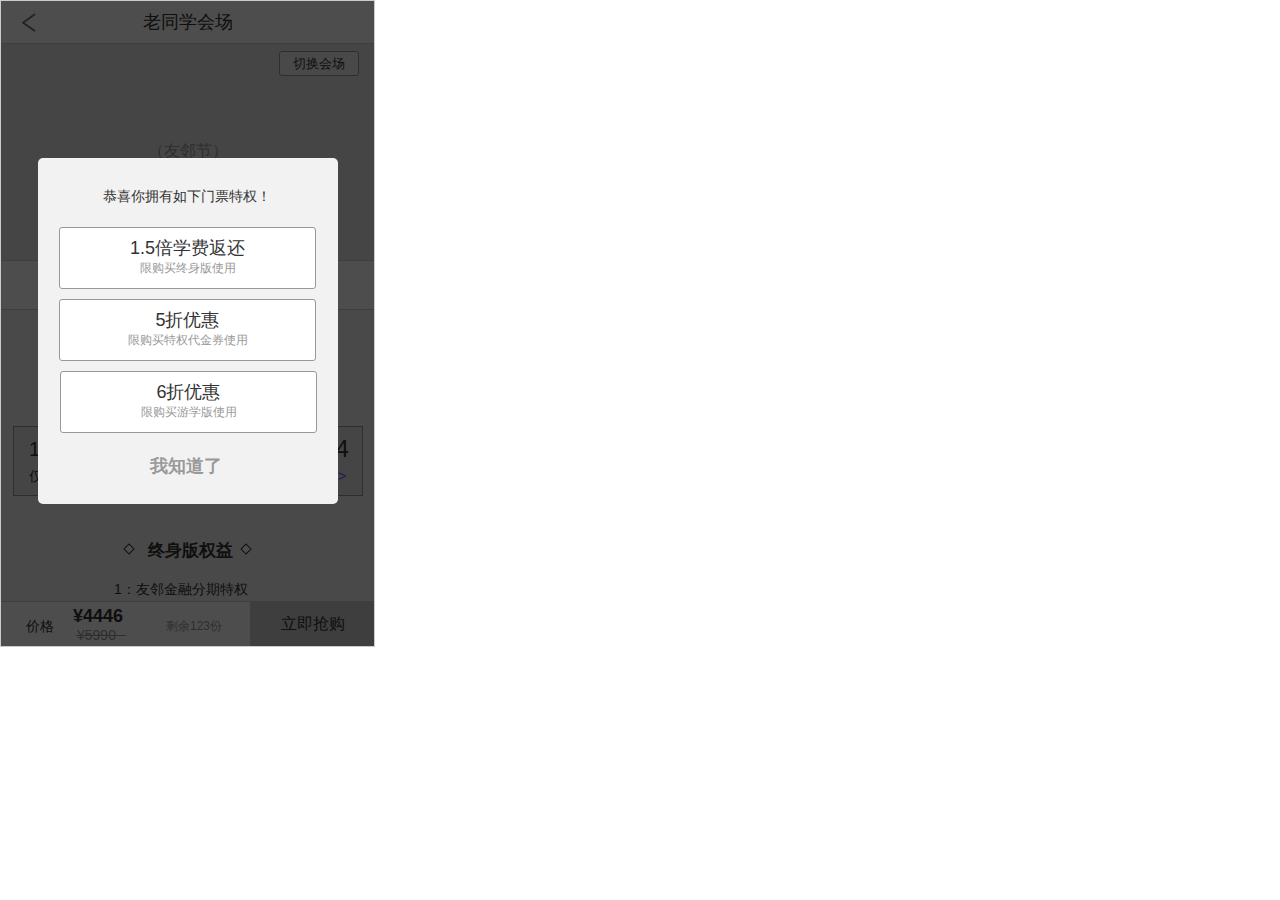
==== new_page_1.html @ d271e1da "1234" ====
﻿<!DOCTYPE html>
<html>
  <head>
    <title>New Page 1</title>
    <meta http-equiv="X-UA-Compatible" content="IE=edge"/>
    <meta http-equiv="content-type" content="text/html; charset=utf-8"/>
    <meta name="viewport" content="width=device-width, height=device-width"/>
    <meta name="apple-mobile-web-app-capable" content="yes"/>
    <link href="resources/css/axure_rp_page.css" type="text/css" rel="stylesheet"/>
    <link href="data/styles.css" type="text/css" rel="stylesheet"/>
    <link href="files/new_page_1/styles.css" type="text/css" rel="stylesheet"/>
    <script src="resources/scripts/jquery-1.7.1.min.js"></script>
    <script src="resources/scripts/jquery-ui-1.8.10.custom.min.js"></script>
    <script src="resources/scripts/prototypePre.js"></script>
    <script src="data/document.js"></script>
    <script src="resources/scripts/prototypePost.js"></script>
    <script src="files/new_page_1/data.js"></script>
    <script type="text/javascript">
      $axure.utils.getTransparentGifPath = function() { return 'resources/images/transparent.gif'; };
      $axure.utils.getOtherPath = function() { return 'resources/Other.html'; };
      $axure.utils.getReloadPath = function() { return 'resources/reload.html'; };
    </script>
  </head>
  <body>
    <div id="base" class="">

      <!-- 详情 (动态面板) -->
      <div id="u386" class="ax_default" data-label="详情">
        <div id="u386_state0" class="panel_state" data-label="State1" style="">
          <div id="u386_state0_content" class="panel_state_content">

            <!-- Unnamed (动态面板) -->
            <div id="u387" class="ax_default">
              <div id="u387_state0" class="panel_state" data-label="老同学" style="">
                <div id="u387_state0_content" class="panel_state_content">

                  <!-- Unnamed (矩形) -->
                  <div id="u388" class="ax_default box_1">
                    <div id="u388_div" class=""></div>
                    <!-- Unnamed () -->
                    <div id="u389" class="text" style="display:none; visibility: hidden">
                      <p><span></span></p>
                    </div>
                  </div>

                  <!-- Unnamed (矩形) -->
                  <div id="u390" class="ax_default box_1">
                    <div id="u390_div" class=""></div>
                    <!-- Unnamed () -->
                    <div id="u391" class="text" style="display:none; visibility: hidden">
                      <p><span></span></p>
                    </div>
                  </div>

                  <!-- Unnamed (矩形) -->
                  <div id="u392" class="ax_default box_3">
                    <div id="u392_div" class=""></div>
                    <!-- Unnamed () -->
                    <div id="u393" class="text">
                      <p><span>（友邻节）</span></p>
                    </div>
                  </div>

                  <!-- Unnamed (矩形) -->
                  <div id="u394" class="ax_default box_1">
                    <div id="u394_div" class=""></div>
                    <!-- Unnamed () -->
                    <div id="u395" class="text">
                      <p><span>切换会场</span></p>
                    </div>
                  </div>

                  <!-- 老同学tab (动态面板) -->
                  <div id="u396" class="ax_default" data-label="老同学tab">
                    <div id="u396_state0" class="panel_state" data-label="State1" style="">
                      <div id="u396_state0_content" class="panel_state_content">

                        <!-- Unnamed (矩形) -->
                        <div id="u397" class="ax_default box_1">
                          <div id="u397_div" class=""></div>
                          <!-- Unnamed () -->
                          <div id="u398" class="text" style="display:none; visibility: hidden">
                            <p><span></span></p>
                          </div>
                        </div>

                        <!-- Unnamed (矩形) -->
                        <div id="u399" class="ax_default label">
                          <div id="u399_div" class=""></div>
                          <!-- Unnamed () -->
                          <div id="u400" class="text">
                            <p><span>单年版</span></p>
                          </div>
                        </div>

                        <!-- Unnamed (矩形) -->
                        <div id="u401" class="ax_default label">
                          <div id="u401_div" class=""></div>
                          <!-- Unnamed () -->
                          <div id="u402" class="text">
                            <p><span>¥ 1198</span></p>
                          </div>
                        </div>

                        <!-- Unnamed (矩形) -->
                        <div id="u403" class="ax_default box_1">
                          <div id="u403_div" class=""></div>
                          <!-- Unnamed () -->
                          <div id="u404" class="text" style="display:none; visibility: hidden">
                            <p><span></span></p>
                          </div>
                        </div>

                        <!-- 1544 (矩形) -->
                        <div id="u405" class="ax_default _一级标题" data-label="1544">
                          <div id="u405_div" class=""></div>
                          <!-- Unnamed () -->
                          <div id="u406" class="text">
                            <p><span>¥1544</span></p>
                          </div>
                        </div>

                        <!-- Unnamed (矩形) -->
                        <div id="u407" class="ax_default _三级标题">
                          <div id="u407_div" class=""></div>
                          <!-- Unnamed () -->
                          <div id="u408" class="text">
                            <p><span>1.2倍学费返还</span></p>
                          </div>
                        </div>

                        <!-- Unnamed (矩形) -->
                        <div id="u409" class="ax_default label">
                          <div id="u409_div" class=""></div>
                          <!-- Unnamed () -->
                          <div id="u410" class="text">
                            <p><span>仅购买终身版时生效</span></p>
                          </div>
                        </div>

                        <!-- Unnamed (垂直线) -->
                        <div id="u411" class="ax_default line">
                          <img id="u411_img" class="img " src="images/index/u35.png"/>
                          <!-- Unnamed () -->
                          <div id="u412" class="text" style="display:none; visibility: hidden">
                            <p><span></span></p>
                          </div>
                        </div>

                        <!-- Unnamed (矩形) -->
                        <div id="u413" class="ax_default label">
                          <div id="u413_div" class=""></div>
                          <!-- Unnamed () -->
                          <div id="u414" class="text">
                            <p><span>游学版</span></p>
                          </div>
                        </div>

                        <!-- Unnamed (矩形) -->
                        <div id="u415" class="ax_default label">
                          <div id="u415_div" class=""></div>
                          <!-- Unnamed () -->
                          <div id="u416" class="text">
                            <p><span>终身版</span></p>
                          </div>
                        </div>

                        <!-- Unnamed (水平线) -->
                        <div id="u417" class="ax_default line">
                          <img id="u417_img" class="img " src="images/index/u45.png"/>
                          <!-- Unnamed () -->
                          <div id="u418" class="text" style="display:none; visibility: hidden">
                            <p><span></span></p>
                          </div>
                        </div>

                        <!-- Unnamed (矩形) -->
                        <div id="u419" class="ax_default label">
                          <div id="u419_div" class=""></div>
                          <!-- Unnamed () -->
                          <div id="u420" class="text">
                            <p><span>¥ 23760</span></p>
                          </div>
                        </div>

                        <!-- Unnamed (矩形) -->
                        <div id="u421" class="ax_default box_1">
                          <div id="u421_div" class=""></div>
                          <!-- Unnamed () -->
                          <div id="u422" class="text">
                            <p><span>推荐</span></p>
                          </div>
                        </div>

                        <!-- Unnamed (矩形) -->
                        <div id="u423" class="ax_default label">
                          <div id="u423_div" class=""></div>
                          <!-- Unnamed () -->
                          <div id="u424" class="text">
                            <p><span>最低 ¥ 999</span></p>
                          </div>
                        </div>

                        <!-- Unnamed (组合) -->
                        <div id="u425" class="ax_default" data-left="56" data-top="67" data-width="259" data-height="40">

                          <!-- Unnamed (组合) -->
                          <div id="u426" class="ax_default" data-left="78" data-top="78" data-width="222" data-height="19">

                            <!-- Unnamed (组合) -->
                            <div id="u427" class="ax_default" data-left="78" data-top="78" data-width="222" data-height="19">

                              <!-- Unnamed (组合) -->
                              <div id="u428" class="ax_default" data-left="78" data-top="78" data-width="222" data-height="19">

                                <!-- Unnamed (矩形) -->
                                <div id="u429" class="ax_default label">
                                  <div id="u429_div" class=""></div>
                                  <!-- Unnamed () -->
                                  <div id="u430" class="text">
                                    <p><span>礼包版终身学员，限量6000份</span></p>
                                  </div>
                                </div>
                              </div>
                            </div>
                          </div>

                          <!-- Unnamed (矩形) -->
                          <div id="u431" class="ax_default label">
                            <div id="u431_div" class=""></div>
                            <!-- Unnamed () -->
                            <div id="u432" class="text">
                              <p><span>“</span></p>
                            </div>
                          </div>

                          <!-- Unnamed (矩形) -->
                          <div id="u433" class="ax_default _文本段落">
                            <div id="u433_div" class=""></div>
                            <!-- Unnamed () -->
                            <div id="u434" class="text">
                              <p><span>”</span></p>
                            </div>
                          </div>
                        </div>

                        <!-- Unnamed (组合) -->
                        <div id="u435" class="ax_default" data-left="169" data-top="121" data-width="69" data-height="20">

                          <!-- Unnamed (矩形) -->
                          <div id="u436" class="ax_default _文本段落">
                            <div id="u436_div" class=""></div>
                            <!-- Unnamed () -->
                            <div id="u437" class="text">
                              <p><span>门票特权</span></p>
                            </div>
                          </div>
                        </div>

                        <!-- Unnamed (矩形) -->
                        <div id="u438" class="ax_default _文本段落">
                          <div id="u438_div" class=""></div>
                          <!-- Unnamed () -->
                          <div id="u439" class="text">
                            <p><span>返还算法&gt;</span></p>
                          </div>
                        </div>

                        <!-- Unnamed (组合) -->
                        <div id="u440" class="ax_default" data-left="147" data-top="279" data-width="86" data-height="20">

                          <!-- Unnamed (矩形) -->
                          <div id="u441" class="ax_default _文本段落">
                            <div id="u441_div" class=""></div>
                            <!-- Unnamed () -->
                            <div id="u442" class="text">
                              <p><span>终身版权益</span></p>
                            </div>
                          </div>
                        </div>

                        <!-- Unnamed (水平线) -->
                        <div id="u443" class="ax_default line">
                          <img id="u443_img" class="img " src="images/new_page_1/u443.png"/>
                          <!-- Unnamed () -->
                          <div id="u444" class="text" style="display:none; visibility: hidden">
                            <p><span></span></p>
                          </div>
                        </div>

                        <!-- Unnamed (水平线) -->
                        <div id="u445" class="ax_default line">
                          <img id="u445_img" class="img " src="images/new_page_1/u443.png"/>
                          <!-- Unnamed () -->
                          <div id="u446" class="text" style="display:none; visibility: hidden">
                            <p><span></span></p>
                          </div>
                        </div>

                        <!-- Unnamed (矩形) -->
                        <div id="u447" class="ax_default box_1">
                          <div id="u447_div" class=""></div>
                          <!-- Unnamed () -->
                          <div id="u448" class="text">
                            <p><span>&nbsp;&nbsp; &nbsp;&nbsp; </span></p>
                          </div>
                        </div>

                        <!-- Unnamed (矩形) -->
                        <div id="u449" class="ax_default box_1">
                          <div id="u449_div" class=""></div>
                          <!-- Unnamed () -->
                          <div id="u450" class="text">
                            <p><span>&nbsp;&nbsp; &nbsp;&nbsp; </span></p>
                          </div>
                        </div>

                        <!-- Unnamed (矩形) -->
                        <div id="u451" class="ax_default label">
                          <div id="u451_div" class=""></div>
                          <!-- Unnamed () -->
                          <div id="u452" class="text">
                            <p><span>1：友邻金融分期特权</span></p>
                          </div>
                        </div>

                        <!-- Unnamed (水平线) -->
                        <div id="u453" class="ax_default line">
                          <img id="u453_img" class="img " src="images/new_page_1/u453.png"/>
                          <!-- Unnamed () -->
                          <div id="u454" class="text" style="display:none; visibility: hidden">
                            <p><span></span></p>
                          </div>
                        </div>

                        <!-- Unnamed (矩形) -->
                        <div id="u455" class="ax_default box_2">
                          <div id="u455_div" class=""></div>
                          <!-- Unnamed () -->
                          <div id="u456" class="text" style="display:none; visibility: hidden">
                            <p><span></span></p>
                          </div>
                        </div>

                        <!-- Unnamed (矩形) -->
                        <div id="u457" class="ax_default label">
                          <div id="u457_div" class=""></div>
                          <!-- Unnamed () -->
                          <div id="u458" class="text">
                            <p><span>2：友邻节神秘礼包</span></p>
                          </div>
                        </div>

                        <!-- Unnamed (矩形) -->
                        <div id="u459" class="ax_default box_2">
                          <div id="u459_div" class=""></div>
                          <!-- Unnamed () -->
                          <div id="u460" class="text" style="display:none; visibility: hidden">
                            <p><span></span></p>
                          </div>
                        </div>

                        <!-- Unnamed (图片) -->
                        <div id="u461" class="ax_default _图片">
                          <img id="u461_img" class="img " src="images/new_page_1/u461.png"/>
                          <!-- Unnamed () -->
                          <div id="u462" class="text" style="display:none; visibility: hidden">
                            <p><span></span></p>
                          </div>
                        </div>
                      </div>
                    </div>
                    <div id="u396_state1" class="panel_state" data-label="State2" style="visibility: hidden;">
                      <div id="u396_state1_content" class="panel_state_content">

                        <!-- Unnamed (矩形) -->
                        <div id="u463" class="ax_default box_1">
                          <div id="u463_div" class=""></div>
                          <!-- Unnamed () -->
                          <div id="u464" class="text" style="display:none; visibility: hidden">
                            <p><span></span></p>
                          </div>
                        </div>

                        <!-- Unnamed (矩形) -->
                        <div id="u465" class="ax_default label">
                          <div id="u465_div" class=""></div>
                          <!-- Unnamed () -->
                          <div id="u466" class="text">
                            <p><span>单年版</span></p>
                          </div>
                        </div>

                        <!-- Unnamed (矩形) -->
                        <div id="u467" class="ax_default label">
                          <div id="u467_div" class=""></div>
                          <!-- Unnamed () -->
                          <div id="u468" class="text">
                            <p><span>¥ 1198</span></p>
                          </div>
                        </div>

                        <!-- Unnamed (矩形) -->
                        <div id="u469" class="ax_default box_1">
                          <div id="u469_div" class=""></div>
                          <!-- Unnamed () -->
                          <div id="u470" class="text" style="display:none; visibility: hidden">
                            <p><span></span></p>
                          </div>
                        </div>

                        <!-- 1544 (矩形) -->
                        <div id="u471" class="ax_default _一级标题" data-label="1544">
                          <div id="u471_div" class=""></div>
                          <!-- Unnamed () -->
                          <div id="u472" class="text">
                            <p><span>¥1544</span></p>
                          </div>
                        </div>

                        <!-- Unnamed (矩形) -->
                        <div id="u473" class="ax_default _三级标题">
                          <div id="u473_div" class=""></div>
                          <!-- Unnamed () -->
                          <div id="u474" class="text">
                            <p><span>1.2倍学费返还</span></p>
                          </div>
                        </div>

                        <!-- Unnamed (矩形) -->
                        <div id="u475" class="ax_default label">
                          <div id="u475_div" class=""></div>
                          <!-- Unnamed () -->
                          <div id="u476" class="text">
                            <p><span>返还算法&gt;</span></p>
                          </div>
                        </div>

                        <!-- 使用 (矩形) -->
                        <div id="u477" class="ax_default box_1" data-label="使用">
                          <div id="u477_div" class=""></div>
                          <!-- Unnamed () -->
                          <div id="u478" class="text">
                            <p><span>使用</span></p>
                          </div>
                        </div>

                        <!-- Unnamed (垂直线) -->
                        <div id="u479" class="ax_default line">
                          <img id="u479_img" class="img " src="images/index/u35.png"/>
                          <!-- Unnamed () -->
                          <div id="u480" class="text" style="display:none; visibility: hidden">
                            <p><span></span></p>
                          </div>
                        </div>

                        <!-- Unnamed (矩形) -->
                        <div id="u481" class="ax_default box_1">
                          <div id="u481_div" class=""></div>
                          <!-- Unnamed () -->
                          <div id="u482" class="text">
                            <p><span>&nbsp;&nbsp; &nbsp;&nbsp; 门票特权</span></p>
                          </div>
                        </div>

                        <!-- Unnamed (椭圆形) -->
                        <div id="u483" class="ax_default ellipse">
                          <img id="u483_img" class="img " src="images/index/u39.png"/>
                          <!-- Unnamed () -->
                          <div id="u484" class="text" style="display:none; visibility: hidden">
                            <p><span></span></p>
                          </div>
                        </div>

                        <!-- Unnamed (矩形) -->
                        <div id="u485" class="ax_default label">
                          <div id="u485_div" class=""></div>
                          <!-- Unnamed () -->
                          <div id="u486" class="text">
                            <p><span>游学版</span></p>
                          </div>
                        </div>

                        <!-- Unnamed (矩形) -->
                        <div id="u487" class="ax_default label">
                          <div id="u487_div" class=""></div>
                          <!-- Unnamed () -->
                          <div id="u488" class="text">
                            <p><span>终身版</span></p>
                          </div>
                        </div>

                        <!-- Unnamed (水平线) -->
                        <div id="u489" class="ax_default line">
                          <img id="u489_img" class="img " src="images/index/u45.png"/>
                          <!-- Unnamed () -->
                          <div id="u490" class="text" style="display:none; visibility: hidden">
                            <p><span></span></p>
                          </div>
                        </div>

                        <!-- Unnamed (矩形) -->
                        <div id="u491" class="ax_default label">
                          <div id="u491_div" class=""></div>
                          <!-- Unnamed () -->
                          <div id="u492" class="text">
                            <p><span>最低 ¥ 2390</span></p>
                          </div>
                        </div>

                        <!-- Unnamed (矩形) -->
                        <div id="u493" class="ax_default box_1">
                          <div id="u493_div" class=""></div>
                          <!-- Unnamed () -->
                          <div id="u494" class="text">
                            <p><span>推荐</span></p>
                          </div>
                        </div>

                        <!-- Unnamed (矩形) -->
                        <div id="u495" class="ax_default label">
                          <div id="u495_div" class=""></div>
                          <!-- Unnamed () -->
                          <div id="u496" class="text">
                            <p><span>最低 ¥ 999</span></p>
                          </div>
                        </div>

                        <!-- Unnamed (组合) -->
                        <div id="u497" class="ax_default" data-left="142" data-top="62" data-width="104" data-height="59">

                          <!-- Unnamed (矩形) -->
                          <div id="u498" class="ax_default label">
                            <div id="u498_div" class=""></div>
                            <!-- Unnamed () -->
                            <div id="u499" class="text">
                              <p><span>首付2390</span></p><p><span>限量100人</span></p>
                            </div>
                          </div>

                          <!-- Unnamed (矩形) -->
                          <div id="u500" class="ax_default _文本段落">
                            <div id="u500_div" class=""></div>
                            <!-- Unnamed () -->
                            <div id="u501" class="text">
                              <p><span>”</span></p>
                            </div>
                          </div>

                          <!-- Unnamed (矩形) -->
                          <div id="u502" class="ax_default _文本段落">
                            <div id="u502_div" class=""></div>
                            <!-- Unnamed () -->
                            <div id="u503" class="text">
                              <p><span>“</span></p>
                            </div>
                          </div>
                        </div>

                        <!-- Unnamed (组合) -->
                        <div id="u504" class="ax_default" data-left="13" data-top="241" data-width="350" data-height="70">

                          <!-- Unnamed (矩形) -->
                          <div id="u505" class="ax_default label">
                            <div id="u505_div" class=""></div>
                            <!-- Unnamed () -->
                            <div id="u506" class="text">
                              <p><span>游学路线</span></p>
                            </div>
                          </div>

                          <!-- Unnamed (形状) -->
                          <div id="u507" class="ax_default box_1">
                            <img id="u507_img" class="img " src="images/index/u104.png"/>
                            <!-- Unnamed () -->
                            <div id="u508" class="text" style="display:none; visibility: hidden">
                              <p><span></span></p>
                            </div>
                          </div>

                          <!-- Unnamed (矩形) -->
                          <div id="u509" class="ax_default box_1">
                            <div id="u509_div" class=""></div>
                            <!-- Unnamed () -->
                            <div id="u510" class="text" style="display:none; visibility: hidden">
                              <p><span></span></p>
                            </div>
                          </div>

                          <!-- Unnamed (矩形) -->
                          <div id="u511" class="ax_default _三级标题">
                            <div id="u511_div" class=""></div>
                            <!-- Unnamed () -->
                            <div id="u512" class="text">
                              <p><span>5折优惠</span></p>
                            </div>
                          </div>

                          <!-- 使用2 (矩形) -->
                          <div id="u513" class="ax_default box_1" data-label="使用2">
                            <div id="u513_div" class=""></div>
                            <!-- Unnamed () -->
                            <div id="u514" class="text">
                              <p><span>已生效</span></p>
                            </div>
                          </div>

                          <!-- Unnamed (垂直线) -->
                          <div id="u515" class="ax_default line">
                            <img id="u515_img" class="img " src="images/index/u35.png"/>
                            <!-- Unnamed () -->
                            <div id="u516" class="text" style="display:none; visibility: hidden">
                              <p><span></span></p>
                            </div>
                          </div>

                          <!-- Unnamed (矩形) -->
                          <div id="u517" class="ax_default label">
                            <div id="u517_div" class=""></div>
                            <!-- Unnamed () -->
                            <div id="u518" class="text">
                              <p><span>限游学商品</span></p>
                            </div>
                          </div>
                        </div>

                        <!-- Unnamed (矩形) -->
                        <div id="u519" class="ax_default box_1">
                          <div id="u519_div" class=""></div>
                          <!-- Unnamed () -->
                          <div id="u520" class="text">
                            <p><span>游学版介绍</span></p>
                          </div>
                        </div>

                        <!-- Unnamed (矩形) -->
                        <div id="u521" class="ax_default box_3">
                          <div id="u521_div" class=""></div>
                          <!-- Unnamed () -->
                          <div id="u522" class="text">
                            <p><span>游学路线</span></p>
                          </div>
                        </div>
                      </div>
                    </div>
                    <div id="u396_state2" class="panel_state" data-label="State3" style="visibility: hidden;">
                      <div id="u396_state2_content" class="panel_state_content">

                        <!-- Unnamed (矩形) -->
                        <div id="u523" class="ax_default box_1">
                          <div id="u523_div" class=""></div>
                          <!-- Unnamed () -->
                          <div id="u524" class="text" style="display:none; visibility: hidden">
                            <p><span></span></p>
                          </div>
                        </div>

                        <!-- Unnamed (矩形) -->
                        <div id="u525" class="ax_default label">
                          <div id="u525_div" class=""></div>
                          <!-- Unnamed () -->
                          <div id="u526" class="text">
                            <p><span>单年版</span></p>
                          </div>
                        </div>

                        <!-- Unnamed (矩形) -->
                        <div id="u527" class="ax_default label">
                          <div id="u527_div" class=""></div>
                          <!-- Unnamed () -->
                          <div id="u528" class="text">
                            <p><span>¥ 1198</span></p>
                          </div>
                        </div>

                        <!-- Unnamed (矩形) -->
                        <div id="u529" class="ax_default box_1">
                          <div id="u529_div" class=""></div>
                          <!-- Unnamed () -->
                          <div id="u530" class="text">
                            <p><span>365天学员资格</span></p>
                          </div>
                        </div>

                        <!-- Unnamed (矩形) -->
                        <div id="u531" class="ax_default box_1">
                          <div id="u531_div" class=""></div>
                          <!-- Unnamed () -->
                          <div id="u532" class="text" style="display:none; visibility: hidden">
                            <p><span></span></p>
                          </div>
                        </div>

                        <!-- Unnamed (矩形) -->
                        <div id="u533" class="ax_default box_1">
                          <div id="u533_div" class=""></div>
                          <!-- Unnamed () -->
                          <div id="u534" class="text">
                            <p><span>大礼包</span></p>
                          </div>
                        </div>

                        <!-- Unnamed (矩形) -->
                        <div id="u535" class="ax_default box_1">
                          <div id="u535_div" class=""></div>
                          <!-- Unnamed () -->
                          <div id="u536" class="text">
                            <p><span>单年版权益</span></p>
                          </div>
                        </div>

                        <!-- Unnamed (矩形) -->
                        <div id="u537" class="ax_default box_1">
                          <div id="u537_div" class=""></div>
                          <!-- Unnamed () -->
                          <div id="u538" class="text">
                            <p><span>&nbsp;&nbsp; &nbsp;&nbsp; 门票特权</span></p>
                          </div>
                        </div>

                        <!-- Unnamed (椭圆形) -->
                        <div id="u539" class="ax_default ellipse">
                          <img id="u539_img" class="img " src="images/index/u39.png"/>
                          <!-- Unnamed () -->
                          <div id="u540" class="text" style="display:none; visibility: hidden">
                            <p><span></span></p>
                          </div>
                        </div>

                        <!-- Unnamed (矩形) -->
                        <div id="u541" class="ax_default label">
                          <div id="u541_div" class=""></div>
                          <!-- Unnamed () -->
                          <div id="u542" class="text">
                            <p><span>游学版</span></p>
                          </div>
                        </div>

                        <!-- Unnamed (矩形) -->
                        <div id="u543" class="ax_default label">
                          <div id="u543_div" class=""></div>
                          <!-- Unnamed () -->
                          <div id="u544" class="text">
                            <p><span>终身版</span></p>
                          </div>
                        </div>

                        <!-- Unnamed (水平线) -->
                        <div id="u545" class="ax_default line">
                          <img id="u545_img" class="img " src="images/index/u45.png"/>
                          <!-- Unnamed () -->
                          <div id="u546" class="text" style="display:none; visibility: hidden">
                            <p><span></span></p>
                          </div>
                        </div>

                        <!-- Unnamed (矩形) -->
                        <div id="u547" class="ax_default label">
                          <div id="u547_div" class=""></div>
                          <!-- Unnamed () -->
                          <div id="u548" class="text">
                            <p><span>最低 ¥ 2390</span></p>
                          </div>
                        </div>

                        <!-- Unnamed (矩形) -->
                        <div id="u549" class="ax_default box_1">
                          <div id="u549_div" class=""></div>
                          <!-- Unnamed () -->
                          <div id="u550" class="text">
                            <p><span>推荐</span></p>
                          </div>
                        </div>

                        <!-- Unnamed (矩形) -->
                        <div id="u551" class="ax_default label">
                          <div id="u551_div" class=""></div>
                          <!-- Unnamed () -->
                          <div id="u552" class="text">
                            <p><span>最低 ¥ 999</span></p>
                          </div>
                        </div>

                        <!-- Unnamed (组合) -->
                        <div id="u553" class="ax_default" data-left="135" data-top="62" data-width="117" data-height="59">

                          <!-- Unnamed (矩形) -->
                          <div id="u554" class="ax_default label">
                            <div id="u554_div" class=""></div>
                            <!-- Unnamed () -->
                            <div id="u555" class="text">
                              <p><span>最后一次1198</span></p><p><span>限量6000人</span></p>
                            </div>
                          </div>

                          <!-- Unnamed (矩形) -->
                          <div id="u556" class="ax_default _文本段落">
                            <div id="u556_div" class=""></div>
                            <!-- Unnamed () -->
                            <div id="u557" class="text">
                              <p><span>”</span></p>
                            </div>
                          </div>

                          <!-- Unnamed (矩形) -->
                          <div id="u558" class="ax_default _文本段落">
                            <div id="u558_div" class=""></div>
                            <!-- Unnamed () -->
                            <div id="u559" class="text">
                              <p><span>“</span></p>
                            </div>
                          </div>
                        </div>

                        <!-- Unnamed (组合) -->
                        <div id="u560" class="ax_default" data-left="13" data-top="163" data-width="350" data-height="70">

                          <!-- Unnamed (矩形) -->
                          <div id="u561" class="ax_default label">
                            <div id="u561_div" class=""></div>
                            <!-- Unnamed () -->
                            <div id="u562" class="text">
                              <p><span>游学路线</span></p>
                            </div>
                          </div>

                          <!-- Unnamed (形状) -->
                          <div id="u563" class="ax_default box_1">
                            <img id="u563_img" class="img " src="images/index/u104.png"/>
                            <!-- Unnamed () -->
                            <div id="u564" class="text" style="display:none; visibility: hidden">
                              <p><span></span></p>
                            </div>
                          </div>

                          <!-- Unnamed (矩形) -->
                          <div id="u565" class="ax_default box_1">
                            <div id="u565_div" class=""></div>
                            <!-- Unnamed () -->
                            <div id="u566" class="text" style="display:none; visibility: hidden">
                              <p><span></span></p>
                            </div>
                          </div>

                          <!-- Unnamed (矩形) -->
                          <div id="u567" class="ax_default _三级标题">
                            <div id="u567_div" class=""></div>
                            <!-- Unnamed () -->
                            <div id="u568" class="text">
                              <p><span>5折优惠</span></p>
                            </div>
                          </div>

                          <!-- 使用2 (矩形) -->
                          <div id="u569" class="ax_default box_1" data-label="使用2">
                            <div id="u569_div" class=""></div>
                            <!-- Unnamed () -->
                            <div id="u570" class="text">
                              <p><span>已生效</span></p>
                            </div>
                          </div>

                          <!-- Unnamed (垂直线) -->
                          <div id="u571" class="ax_default line">
                            <img id="u571_img" class="img " src="images/index/u35.png"/>
                            <!-- Unnamed () -->
                            <div id="u572" class="text" style="display:none; visibility: hidden">
                              <p><span></span></p>
                            </div>
                          </div>

                          <!-- Unnamed (矩形) -->
                          <div id="u573" class="ax_default label">
                            <div id="u573_div" class=""></div>
                            <!-- Unnamed () -->
                            <div id="u574" class="text">
                              <p><span>限单年版商品</span></p>
                            </div>
                          </div>
                        </div>
                      </div>
                    </div>
                  </div>

                  <!-- Unnamed (热区) -->
                  <div id="u575" class="ax_default">
                  </div>

                  <!-- Unnamed (热区) -->
                  <div id="u576" class="ax_default">
                  </div>

                  <!-- Unnamed (热区) -->
                  <div id="u577" class="ax_default">
                  </div>
                </div>
              </div>
              <div id="u387_state1" class="panel_state" data-label="终身" style="visibility: hidden;">
                <div id="u387_state1_content" class="panel_state_content">

                  <!-- Unnamed (矩形) -->
                  <div id="u578" class="ax_default box_1">
                    <div id="u578_div" class=""></div>
                    <!-- Unnamed () -->
                    <div id="u579" class="text" style="display:none; visibility: hidden">
                      <p><span></span></p>
                    </div>
                  </div>

                  <!-- Unnamed (矩形) -->
                  <div id="u580" class="ax_default box_1">
                    <div id="u580_div" class=""></div>
                    <!-- Unnamed () -->
                    <div id="u581" class="text" style="display:none; visibility: hidden">
                      <p><span></span></p>
                    </div>
                  </div>

                  <!-- Unnamed (矩形) -->
                  <div id="u582" class="ax_default box_3">
                    <div id="u582_div" class=""></div>
                    <!-- Unnamed () -->
                    <div id="u583" class="text">
                      <p><span>（友邻节）</span></p>
                    </div>
                  </div>

                  <!-- 终身tab (动态面板) -->
                  <div id="u584" class="ax_default" data-label="终身tab">
                    <div id="u584_state0" class="panel_state" data-label="State1" style="">
                      <div id="u584_state0_content" class="panel_state_content">

                        <!-- Unnamed (矩形) -->
                        <div id="u585" class="ax_default box_1">
                          <div id="u585_div" class=""></div>
                          <!-- Unnamed () -->
                          <div id="u586" class="text" style="display:none; visibility: hidden">
                            <p><span></span></p>
                          </div>
                        </div>

                        <!-- Unnamed (水平线) -->
                        <div id="u587" class="ax_default line">
                          <img id="u587_img" class="img " src="images/index/u184.png"/>
                          <!-- Unnamed () -->
                          <div id="u588" class="text" style="display:none; visibility: hidden">
                            <p><span></span></p>
                          </div>
                        </div>

                        <!-- Unnamed (矩形) -->
                        <div id="u589" class="ax_default label">
                          <div id="u589_div" class=""></div>
                          <!-- Unnamed () -->
                          <div id="u590" class="text">
                            <p><span>特权代金券</span></p>
                          </div>
                        </div>

                        <!-- Unnamed (矩形) -->
                        <div id="u591" class="ax_default label">
                          <div id="u591_div" class=""></div>
                          <!-- Unnamed () -->
                          <div id="u592" class="text">
                            <p><span>¥ 999</span></p>
                          </div>
                        </div>

                        <!-- Unnamed (矩形) -->
                        <div id="u593" class="ax_default label">
                          <div id="u593_div" class=""></div>
                          <!-- Unnamed () -->
                          <div id="u594" class="text">
                            <p><span>名师游学团</span></p>
                          </div>
                        </div>

                        <!-- Unnamed (矩形) -->
                        <div id="u595" class="ax_default label">
                          <div id="u595_div" class=""></div>
                          <!-- Unnamed () -->
                          <div id="u596" class="text">
                            <p><span>最低 ¥ 7000</span></p>
                          </div>
                        </div>

                        <!-- Unnamed (矩形) -->
                        <div id="u597" class="ax_default label">
                          <div id="u597_div" class=""></div>
                          <!-- Unnamed () -->
                          <div id="u598" class="text">
                            <p><span>游学路线</span></p>
                          </div>
                        </div>

                        <!-- Unnamed (形状) -->
                        <div id="u599" class="ax_default box_1">
                          <img id="u599_img" class="img " src="images/index/u104.png"/>
                          <!-- Unnamed () -->
                          <div id="u600" class="text" style="display:none; visibility: hidden">
                            <p><span></span></p>
                          </div>
                        </div>

                        <!-- Unnamed (矩形) -->
                        <div id="u601" class="ax_default box_1">
                          <div id="u601_div" class=""></div>
                          <!-- Unnamed () -->
                          <div id="u602" class="text" style="display:none; visibility: hidden">
                            <p><span></span></p>
                          </div>
                        </div>

                        <!-- 9000 (矩形) -->
                        <div id="u603" class="ax_default _一级标题" data-label="9000">
                          <div id="u603_div" class=""></div>
                          <!-- Unnamed () -->
                          <div id="u604" class="text">
                            <p><span>¥9000</span></p>
                          </div>
                        </div>

                        <!-- Unnamed (矩形) -->
                        <div id="u605" class="ax_default _三级标题">
                          <div id="u605_div" class=""></div>
                          <!-- Unnamed () -->
                          <div id="u606" class="text">
                            <p><span>1.5倍学费返还</span></p>
                          </div>
                        </div>

                        <!-- Unnamed (矩形) -->
                        <div id="u607" class="ax_default label">
                          <div id="u607_div" class=""></div>
                          <!-- Unnamed () -->
                          <div id="u608" class="text">
                            <p><span>减免算法&gt;</span></p>
                          </div>
                        </div>

                        <!-- 使用2 (矩形) -->
                        <div id="u609" class="ax_default box_1" data-label="使用2">
                          <div id="u609_div" class=""></div>
                          <!-- Unnamed () -->
                          <div id="u610" class="text">
                            <p><span>使用</span></p>
                          </div>
                        </div>

                        <!-- Unnamed (垂直线) -->
                        <div id="u611" class="ax_default line">
                          <img id="u611_img" class="img " src="images/index/u35.png"/>
                          <!-- Unnamed () -->
                          <div id="u612" class="text" style="display:none; visibility: hidden">
                            <p><span></span></p>
                          </div>
                        </div>

                        <!-- Unnamed (矩形) -->
                        <div id="u613" class="ax_default box_1">
                          <div id="u613_div" class=""></div>
                          <!-- Unnamed () -->
                          <div id="u614" class="text">
                            <p><span>&nbsp;&nbsp; &nbsp;&nbsp; 门票特权</span></p>
                          </div>
                        </div>

                        <!-- Unnamed (椭圆形) -->
                        <div id="u615" class="ax_default ellipse">
                          <img id="u615_img" class="img " src="images/index/u39.png"/>
                          <!-- Unnamed () -->
                          <div id="u616" class="text" style="display:none; visibility: hidden">
                            <p><span></span></p>
                          </div>
                        </div>

                        <!-- Unnamed (组合) -->
                        <div id="u617" class="ax_default" data-left="13" data-top="241" data-width="350" data-height="70">

                          <!-- Unnamed (矩形) -->
                          <div id="u618" class="ax_default label">
                            <div id="u618_div" class=""></div>
                            <!-- Unnamed () -->
                            <div id="u619" class="text">
                              <p><span>游学路线</span></p>
                            </div>
                          </div>

                          <!-- Unnamed (形状) -->
                          <div id="u620" class="ax_default box_1">
                            <img id="u620_img" class="img " src="images/index/u104.png"/>
                            <!-- Unnamed () -->
                            <div id="u621" class="text" style="display:none; visibility: hidden">
                              <p><span></span></p>
                            </div>
                          </div>

                          <!-- Unnamed (矩形) -->
                          <div id="u622" class="ax_default box_1">
                            <div id="u622_div" class=""></div>
                            <!-- Unnamed () -->
                            <div id="u623" class="text" style="display:none; visibility: hidden">
                              <p><span></span></p>
                            </div>
                          </div>

                          <!-- Unnamed (矩形) -->
                          <div id="u624" class="ax_default _三级标题">
                            <div id="u624_div" class=""></div>
                            <!-- Unnamed () -->
                            <div id="u625" class="text">
                              <p><span>6折优惠</span></p>
                            </div>
                          </div>

                          <!-- 使用2 (矩形) -->
                          <div id="u626" class="ax_default box_1" data-label="使用2">
                            <div id="u626_div" class=""></div>
                            <!-- Unnamed () -->
                            <div id="u627" class="text">
                              <p><span>已生效</span></p>
                            </div>
                          </div>

                          <!-- Unnamed (垂直线) -->
                          <div id="u628" class="ax_default line">
                            <img id="u628_img" class="img " src="images/index/u35.png"/>
                            <!-- Unnamed () -->
                            <div id="u629" class="text" style="display:none; visibility: hidden">
                              <p><span></span></p>
                            </div>
                          </div>

                          <!-- Unnamed (矩形) -->
                          <div id="u630" class="ax_default label">
                            <div id="u630_div" class=""></div>
                            <!-- Unnamed () -->
                            <div id="u631" class="text">
                              <p><span>限游学商品</span></p>
                            </div>
                          </div>
                        </div>

                        <!-- Unnamed (矩形) -->
                        <div id="u632" class="ax_default box_1">
                          <div id="u632_div" class=""></div>
                          <!-- Unnamed () -->
                          <div id="u633" class="text">
                            <p><span>游学介绍</span></p>
                          </div>
                        </div>

                        <!-- Unnamed (矩形) -->
                        <div id="u634" class="ax_default box_3">
                          <div id="u634_div" class=""></div>
                          <!-- Unnamed () -->
                          <div id="u635" class="text">
                            <p><span>游学路线</span></p>
                          </div>
                        </div>

                        <!-- Unnamed (组合) -->
                        <div id="u636" class="ax_default" data-left="129" data-top="61" data-width="119" data-height="59">

                          <!-- Unnamed (矩形) -->
                          <div id="u637" class="ax_default label">
                            <div id="u637_div" class=""></div>
                            <!-- Unnamed () -->
                            <div id="u638" class="text">
                              <p><span>名师亲自带团</span></p><p><span>限量100份</span></p>
                            </div>
                          </div>

                          <!-- Unnamed (矩形) -->
                          <div id="u639" class="ax_default _文本段落">
                            <div id="u639_div" class=""></div>
                            <!-- Unnamed () -->
                            <div id="u640" class="text">
                              <p><span>”</span></p>
                            </div>
                          </div>

                          <!-- Unnamed (矩形) -->
                          <div id="u641" class="ax_default _文本段落">
                            <div id="u641_div" class=""></div>
                            <!-- Unnamed () -->
                            <div id="u642" class="text">
                              <p><span>“</span></p>
                            </div>
                          </div>
                        </div>
                      </div>
                    </div>
                    <div id="u584_state1" class="panel_state" data-label="State2" style="visibility: hidden;">
                      <div id="u584_state1_content" class="panel_state_content">

                        <!-- Unnamed (矩形) -->
                        <div id="u643" class="ax_default box_1">
                          <div id="u643_div" class=""></div>
                          <!-- Unnamed () -->
                          <div id="u644" class="text" style="display:none; visibility: hidden">
                            <p><span></span></p>
                          </div>
                        </div>

                        <!-- Unnamed (水平线) -->
                        <div id="u645" class="ax_default line">
                          <img id="u645_img" class="img " src="images/index/u184.png"/>
                          <!-- Unnamed () -->
                          <div id="u646" class="text" style="display:none; visibility: hidden">
                            <p><span></span></p>
                          </div>
                        </div>

                        <!-- Unnamed (矩形) -->
                        <div id="u647" class="ax_default label">
                          <div id="u647_div" class=""></div>
                          <!-- Unnamed () -->
                          <div id="u648" class="text">
                            <p><span>特权代金券</span></p>
                          </div>
                        </div>

                        <!-- Unnamed (矩形) -->
                        <div id="u649" class="ax_default label">
                          <div id="u649_div" class=""></div>
                          <!-- Unnamed () -->
                          <div id="u650" class="text">
                            <p><span>¥ 999</span></p>
                          </div>
                        </div>

                        <!-- Unnamed (矩形) -->
                        <div id="u651" class="ax_default label">
                          <div id="u651_div" class=""></div>
                          <!-- Unnamed () -->
                          <div id="u652" class="text">
                            <p><span>名师游学团</span></p>
                          </div>
                        </div>

                        <!-- Unnamed (矩形) -->
                        <div id="u653" class="ax_default label">
                          <div id="u653_div" class=""></div>
                          <!-- Unnamed () -->
                          <div id="u654" class="text">
                            <p><span>最低 ¥ 7000</span></p>
                          </div>
                        </div>

                        <!-- Unnamed (矩形) -->
                        <div id="u655" class="ax_default box_1">
                          <div id="u655_div" class=""></div>
                          <!-- Unnamed () -->
                          <div id="u656" class="text">
                            <p><span>游学版介绍</span></p>
                          </div>
                        </div>

                        <!-- Unnamed (矩形) -->
                        <div id="u657" class="ax_default box_1">
                          <div id="u657_div" class=""></div>
                          <!-- Unnamed () -->
                          <div id="u658" class="text">
                            <p><span>&nbsp;&nbsp; &nbsp;&nbsp; 门票特权</span></p>
                          </div>
                        </div>

                        <!-- Unnamed (椭圆形) -->
                        <div id="u659" class="ax_default ellipse">
                          <img id="u659_img" class="img " src="images/index/u39.png"/>
                          <!-- Unnamed () -->
                          <div id="u660" class="text" style="display:none; visibility: hidden">
                            <p><span></span></p>
                          </div>
                        </div>

                        <!-- Unnamed (矩形) -->
                        <div id="u661" class="ax_default label">
                          <div id="u661_div" class=""></div>
                          <!-- Unnamed () -->
                          <div id="u662" class="text">
                            <p><span>游学路线</span></p>
                          </div>
                        </div>

                        <!-- Unnamed (形状) -->
                        <div id="u663" class="ax_default box_1">
                          <img id="u663_img" class="img " src="images/index/u104.png"/>
                          <!-- Unnamed () -->
                          <div id="u664" class="text" style="display:none; visibility: hidden">
                            <p><span></span></p>
                          </div>
                        </div>

                        <!-- Unnamed (矩形) -->
                        <div id="u665" class="ax_default box_1">
                          <div id="u665_div" class=""></div>
                          <!-- Unnamed () -->
                          <div id="u666" class="text" style="display:none; visibility: hidden">
                            <p><span></span></p>
                          </div>
                        </div>

                        <!-- Unnamed (矩形) -->
                        <div id="u667" class="ax_default _三级标题">
                          <div id="u667_div" class=""></div>
                          <!-- Unnamed () -->
                          <div id="u668" class="text">
                            <p><span>6折优惠</span></p>
                          </div>
                        </div>

                        <!-- 使用2 (矩形) -->
                        <div id="u669" class="ax_default box_1" data-label="使用2">
                          <div id="u669_div" class=""></div>
                          <!-- Unnamed () -->
                          <div id="u670" class="text">
                            <p><span>已生效</span></p>
                          </div>
                        </div>

                        <!-- Unnamed (垂直线) -->
                        <div id="u671" class="ax_default line">
                          <img id="u671_img" class="img " src="images/index/u35.png"/>
                          <!-- Unnamed () -->
                          <div id="u672" class="text" style="display:none; visibility: hidden">
                            <p><span></span></p>
                          </div>
                        </div>

                        <!-- Unnamed (矩形) -->
                        <div id="u673" class="ax_default label">
                          <div id="u673_div" class=""></div>
                          <!-- Unnamed () -->
                          <div id="u674" class="text">
                            <p><span>限特权代金券</span></p>
                          </div>
                        </div>

                        <!-- Unnamed (组合) -->
                        <div id="u675" class="ax_default" data-left="115" data-top="61" data-width="146" data-height="59">

                          <!-- Unnamed (矩形) -->
                          <div id="u676" class="ax_default label">
                            <div id="u676_div" class=""></div>
                            <!-- Unnamed () -->
                            <div id="u677" class="text">
                              <p><span>2000元游学代金劵</span></p><p><span>限量1000份</span></p>
                            </div>
                          </div>

                          <!-- Unnamed (矩形) -->
                          <div id="u678" class="ax_default _文本段落">
                            <div id="u678_div" class=""></div>
                            <!-- Unnamed () -->
                            <div id="u679" class="text">
                              <p><span>”</span></p>
                            </div>
                          </div>

                          <!-- Unnamed (矩形) -->
                          <div id="u680" class="ax_default _文本段落">
                            <div id="u680_div" class=""></div>
                            <!-- Unnamed () -->
                            <div id="u681" class="text">
                              <p><span>“</span></p>
                            </div>
                          </div>
                        </div>

                        <!-- Unnamed (矩形) -->
                        <div id="u682" class="ax_default box_3">
                          <div id="u682_div" class=""></div>
                          <!-- Unnamed () -->
                          <div id="u683" class="text">
                            <p><span>游学路线</span></p>
                          </div>
                        </div>
                      </div>
                    </div>
                  </div>

                  <!-- Unnamed (矩形) -->
                  <div id="u684" class="ax_default box_1">
                    <div id="u684_div" class=""></div>
                    <!-- Unnamed () -->
                    <div id="u685" class="text">
                      <p><span>切换会场</span></p>
                    </div>
                  </div>

                  <!-- Unnamed (热区) -->
                  <div id="u686" class="ax_default">
                  </div>

                  <!-- Unnamed (热区) -->
                  <div id="u687" class="ax_default">
                  </div>
                </div>
              </div>
            </div>

            <!-- title (矩形) -->
            <div id="u688" class="ax_default box_1" data-label="title">
              <div id="u688_div" class=""></div>
              <!-- Unnamed () -->
              <div id="u689" class="text">
                <p><span>老同学会场</span></p>
              </div>
            </div>

            <!-- Unnamed (形状) -->
            <div id="u690" class="ax_default box_1">
              <img id="u690_img" class="img " src="images/index/u287.png"/>
              <!-- Unnamed () -->
              <div id="u691" class="text" style="display:none; visibility: hidden">
                <p><span></span></p>
              </div>
            </div>
          </div>
        </div>
      </div>

      <!-- 购买 (动态面板) -->
      <div id="u692" class="ax_default" data-label="购买">
        <div id="u692_state0" class="panel_state" data-label="4446" style="">
          <div id="u692_state0_content" class="panel_state_content">

            <!-- Unnamed (矩形) -->
            <div id="u693" class="ax_default box_1">
              <div id="u693_div" class=""></div>
              <!-- Unnamed () -->
              <div id="u694" class="text" style="display:none; visibility: hidden">
                <p><span></span></p>
              </div>
            </div>

            <!-- Unnamed (矩形) -->
            <div id="u695" class="ax_default label">
              <div id="u695_div" class=""></div>
              <!-- Unnamed () -->
              <div id="u696" class="text">
                <p><span>价格</span></p>
              </div>
            </div>

            <!-- Unnamed (矩形) -->
            <div id="u697" class="ax_default box_2">
              <div id="u697_div" class=""></div>
              <!-- Unnamed () -->
              <div id="u698" class="text">
                <p><span>立即抢购</span></p>
              </div>
            </div>

            <!-- Unnamed (矩形) -->
            <div id="u699" class="ax_default label">
              <div id="u699_div" class=""></div>
              <!-- Unnamed () -->
              <div id="u700" class="text">
                <p><span>剩余123份</span></p>
              </div>
            </div>

            <!-- 价格 (组合) -->
            <div id="u701" class="ax_default" data-label="价格" data-left="73" data-top="5" data-width="53" data-height="37">

              <!-- Unnamed (矩形) -->
              <div id="u702" class="ax_default label">
                <div id="u702_div" class=""></div>
                <!-- Unnamed () -->
                <div id="u703" class="text">
                  <p><span>¥4446</span></p>
                </div>
              </div>

              <!-- Unnamed (矩形) -->
              <div id="u704" class="ax_default label">
                <div id="u704_div" class=""></div>
                <!-- Unnamed () -->
                <div id="u705" class="text">
                  <p><span>¥5990</span></p>
                </div>
              </div>

              <!-- Unnamed (水平线) -->
              <div id="u706" class="ax_default line">
                <img id="u706_img" class="img " src="images/index/u303.png"/>
                <!-- Unnamed () -->
                <div id="u707" class="text" style="display:none; visibility: hidden">
                  <p><span></span></p>
                </div>
              </div>
            </div>
          </div>
        </div>
        <div id="u692_state1" class="panel_state" data-label="999" style="visibility: hidden;">
          <div id="u692_state1_content" class="panel_state_content">

            <!-- Unnamed (矩形) -->
            <div id="u708" class="ax_default box_1">
              <div id="u708_div" class=""></div>
              <!-- Unnamed () -->
              <div id="u709" class="text" style="display:none; visibility: hidden">
                <p><span></span></p>
              </div>
            </div>

            <!-- Unnamed (矩形) -->
            <div id="u710" class="ax_default label">
              <div id="u710_div" class=""></div>
              <!-- Unnamed () -->
              <div id="u711" class="text">
                <p><span>价格</span></p>
              </div>
            </div>

            <!-- Unnamed (矩形) -->
            <div id="u712" class="ax_default label">
              <div id="u712_div" class=""></div>
              <!-- Unnamed () -->
              <div id="u713" class="text">
                <p><span>剩余123份</span></p>
              </div>
            </div>

            <!-- 价格 (组合) -->
            <div id="u714" class="ax_default" data-label="价格" data-left="76" data-top="5" data-width="50" data-height="37">

              <!-- Unnamed (矩形) -->
              <div id="u715" class="ax_default label">
                <div id="u715_div" class=""></div>
                <!-- Unnamed () -->
                <div id="u716" class="text">
                  <p><span>¥999</span></p>
                </div>
              </div>

              <!-- Unnamed (矩形) -->
              <div id="u717" class="ax_default label">
                <div id="u717_div" class=""></div>
                <!-- Unnamed () -->
                <div id="u718" class="text">
                  <p><span>¥2000</span></p>
                </div>
              </div>

              <!-- Unnamed (水平线) -->
              <div id="u719" class="ax_default line">
                <img id="u719_img" class="img " src="images/index/u303.png"/>
                <!-- Unnamed () -->
                <div id="u720" class="text" style="display:none; visibility: hidden">
                  <p><span></span></p>
                </div>
              </div>
            </div>
          </div>
        </div>
        <div id="u692_state2" class="panel_state" data-label="27600" style="visibility: hidden;">
          <div id="u692_state2_content" class="panel_state_content">

            <!-- Unnamed (矩形) -->
            <div id="u721" class="ax_default box_1">
              <div id="u721_div" class=""></div>
              <!-- Unnamed () -->
              <div id="u722" class="text" style="display:none; visibility: hidden">
                <p><span></span></p>
              </div>
            </div>

            <!-- Unnamed (矩形) -->
            <div id="u723" class="ax_default label">
              <div id="u723_div" class=""></div>
              <!-- Unnamed () -->
              <div id="u724" class="text">
                <p><span>价格</span></p>
              </div>
            </div>

            <!-- Unnamed (矩形) -->
            <div id="u725" class="ax_default label">
              <div id="u725_div" class=""></div>
              <!-- Unnamed () -->
              <div id="u726" class="text">
                <p><span>剩余123份</span></p>
              </div>
            </div>

            <!-- 价格 (组合) -->
            <div id="u727" class="ax_default" data-label="价格" data-left="73" data-top="5" data-width="61" data-height="37">

              <!-- Unnamed (矩形) -->
              <div id="u728" class="ax_default label">
                <div id="u728_div" class=""></div>
                <!-- Unnamed () -->
                <div id="u729" class="text">
                  <p><span>¥27600</span></p>
                </div>
              </div>

              <!-- Unnamed (矩形) -->
              <div id="u730" class="ax_default label">
                <div id="u730_div" class=""></div>
                <!-- Unnamed () -->
                <div id="u731" class="text">
                  <p><span>¥46000</span></p>
                </div>
              </div>

              <!-- Unnamed (水平线) -->
              <div id="u732" class="ax_default line">
                <img id="u732_img" class="img " src="images/index/u303.png"/>
                <!-- Unnamed () -->
                <div id="u733" class="text" style="display:none; visibility: hidden">
                  <p><span></span></p>
                </div>
              </div>
            </div>
          </div>
        </div>
        <div id="u692_state3" class="panel_state" data-label="1198" style="visibility: hidden;">
          <div id="u692_state3_content" class="panel_state_content">

            <!-- Unnamed (矩形) -->
            <div id="u734" class="ax_default box_1">
              <div id="u734_div" class=""></div>
              <!-- Unnamed () -->
              <div id="u735" class="text" style="display:none; visibility: hidden">
                <p><span></span></p>
              </div>
            </div>

            <!-- Unnamed (矩形) -->
            <div id="u736" class="ax_default label">
              <div id="u736_div" class=""></div>
              <!-- Unnamed () -->
              <div id="u737" class="text">
                <p><span>价格</span></p>
              </div>
            </div>

            <!-- Unnamed (矩形) -->
            <div id="u738" class="ax_default label">
              <div id="u738_div" class=""></div>
              <!-- Unnamed () -->
              <div id="u739" class="text">
                <p><span>剩余123份</span></p>
              </div>
            </div>

            <!-- 价格 (组合) -->
            <div id="u740" class="ax_default" data-label="价格" data-left="78" data-top="5" data-width="50" data-height="37">

              <!-- Unnamed (矩形) -->
              <div id="u741" class="ax_default label">
                <div id="u741_div" class=""></div>
                <!-- Unnamed () -->
                <div id="u742" class="text">
                  <p><span>¥1198</span></p>
                </div>
              </div>

              <!-- Unnamed (矩形) -->
              <div id="u743" class="ax_default label">
                <div id="u743_div" class=""></div>
                <!-- Unnamed () -->
                <div id="u744" class="text">
                  <p><span>¥2390</span></p>
                </div>
              </div>

              <!-- Unnamed (水平线) -->
              <div id="u745" class="ax_default line">
                <img id="u745_img" class="img " src="images/index/u342.png"/>
                <!-- Unnamed () -->
                <div id="u746" class="text" style="display:none; visibility: hidden">
                  <p><span></span></p>
                </div>
              </div>
            </div>
          </div>
        </div>
        <div id="u692_state4" class="panel_state" data-label="23760" style="visibility: hidden;">
          <div id="u692_state4_content" class="panel_state_content">

            <!-- Unnamed (矩形) -->
            <div id="u747" class="ax_default box_1">
              <div id="u747_div" class=""></div>
              <!-- Unnamed () -->
              <div id="u748" class="text" style="display:none; visibility: hidden">
                <p><span></span></p>
              </div>
            </div>

            <!-- Unnamed (矩形) -->
            <div id="u749" class="ax_default label">
              <div id="u749_div" class=""></div>
              <!-- Unnamed () -->
              <div id="u750" class="text">
                <p><span>价格</span></p>
              </div>
            </div>

            <!-- Unnamed (矩形) -->
            <div id="u751" class="ax_default label">
              <div id="u751_div" class=""></div>
              <!-- Unnamed () -->
              <div id="u752" class="text">
                <p><span>剩余123份</span></p>
              </div>
            </div>

            <!-- 价格 (组合) -->
            <div id="u753" class="ax_default" data-label="价格" data-left="78" data-top="5" data-width="61" data-height="37">

              <!-- Unnamed (矩形) -->
              <div id="u754" class="ax_default label">
                <div id="u754_div" class=""></div>
                <!-- Unnamed () -->
                <div id="u755" class="text">
                  <p><span>¥23760</span></p>
                </div>
              </div>

              <!-- Unnamed (矩形) -->
              <div id="u756" class="ax_default label">
                <div id="u756_div" class=""></div>
                <!-- Unnamed () -->
                <div id="u757" class="text">
                  <p><span>¥39600</span></p>
                </div>
              </div>

              <!-- Unnamed (水平线) -->
              <div id="u758" class="ax_default line">
                <img id="u758_img" class="img " src="images/index/u342.png"/>
                <!-- Unnamed () -->
                <div id="u759" class="text" style="display:none; visibility: hidden">
                  <p><span></span></p>
                </div>
              </div>
            </div>
          </div>
        </div>
      </div>

      <!-- Unnamed (矩形) -->
      <div id="u760" class="ax_default box_2">
        <div id="u760_div" class=""></div>
        <!-- Unnamed () -->
        <div id="u761" class="text">
          <p><span>立即抢购</span></p>
        </div>
      </div>

      <!-- 友邻节优惠 (组合) -->
      <div id="u762" class="ax_default ax_default_hidden" data-label="友邻节优惠" style="display:none; visibility: hidden" data-left="0" data-top="0" data-width="0" data-height="0">

        <!-- Unnamed (矩形) -->
        <div id="u763" class="ax_default box_1">
          <div id="u763_div" class=""></div>
          <!-- Unnamed () -->
          <div id="u764" class="text" style="display:none; visibility: hidden">
            <p><span></span></p>
          </div>
        </div>

        <!-- Unnamed (组合) -->
        <div id="u765" class="ax_default" data-left="0" data-top="0" data-width="0" data-height="0">

          <!-- Unnamed (组合) -->
          <div id="u766" class="ax_default" data-left="0" data-top="0" data-width="0" data-height="0">

            <!-- Unnamed (矩形) -->
            <div id="u767" class="ax_default box_1">
              <div id="u767_div" class=""></div>
              <!-- Unnamed () -->
              <div id="u768" class="text" style="display:none; visibility: hidden">
                <p><span></span></p>
              </div>
            </div>

            <!-- Unnamed (矩形) -->
            <div id="u769" class="ax_default _文本段落">
              <div id="u769_div" class=""></div>
              <!-- Unnamed () -->
              <div id="u770" class="text">
                <p style="font-size:13px;text-align:left;"><span style="font-family:'Arial Negreta', 'Arial Normal', 'Arial';font-weight:700;">| 已付学费：</span></p><p style="font-size:13px;text-align:left;"><span style="font-family:'Arial Normal', 'Arial';font-weight:400;">&nbsp;&nbsp;&nbsp; 2016年1月至今，在友邻优课支付的会员金额之和（不包括礼品卡及2016年单品课）</span></p><p style="font-size:13px;text-align:left;"><span style="font-family:'Arial Normal', 'Arial';font-weight:400;"><br></span></p><p style="font-size:13px;text-align:left;"><span style="font-family:'Arial Negreta', 'Arial Normal', 'Arial';font-weight:700;">| 友邻节特别优惠：</span></p><p style="font-size:13px;text-align:left;"><span style="font-family:'Arial Normal', 'Arial';font-weight:400;">&nbsp;&nbsp; 已付学费乘上固定倍数后，在友邻节购买时可直接抵扣金额（仅限终身版、游学版）</span></p><p style="font-size:13px;text-align:left;"><span style="font-family:'Arial Normal', 'Arial';font-weight:400;"><br></span></p><p style="font-size:13px;text-align:left;"><span style="font-family:'Arial Normal', 'Arial';font-weight:400;">&nbsp;&nbsp; 当前可抵扣金额：(27+972+287)*1.2=</span><span style="font-family:'Arial Normal', 'Arial';font-weight:400;color:#6699FF;">1544</span><span style="font-family:'Arial Normal', 'Arial';font-weight:400;">元</span></p><p style="font-size:13px;text-align:left;"><span style="font-family:'Arial Normal', 'Arial';font-weight:400;"><br></span></p><p style="font-size:13px;text-align:left;"><span style="font-family:'Arial Normal', 'Arial';font-weight:400;color:#999999;">（</span><span style="font-family:'Arial Normal', 'Arial';font-weight:400;font-size:14px;color:#999999;">知识保险不与此优惠同享）</span></p><p style="font-size:13px;text-align:center;"><span style="font-family:'Arial Normal', 'Arial';font-weight:400;color:#999999;"><br></span></p><p style="font-size:13px;text-align:left;"><span style="font-family:'Arial Normal', 'Arial';font-weight:400;color:#999999;">如有疑问请咨询阿树老师</span></p>
              </div>
            </div>
          </div>

          <!-- Unnamed (矩形) -->
          <div id="u771" class="ax_default label">
            <div id="u771_div" class=""></div>
            <!-- Unnamed () -->
            <div id="u772" class="text">
              <p><span>我知道了</span></p>
            </div>
          </div>
        </div>
      </div>

      <!-- Unnamed (组合) -->
      <div id="u773" class="ax_default" data-left="0" data-top="0" data-width="375" data-height="647">

        <!-- Unnamed (矩形) -->
        <div id="u774" class="ax_default box_1">
          <div id="u774_div" class=""></div>
          <!-- Unnamed () -->
          <div id="u775" class="text" style="display:none; visibility: hidden">
            <p><span></span></p>
          </div>
        </div>

        <!-- Unnamed (组合) -->
        <div id="u776" class="ax_default" data-left="38" data-top="158" data-width="300" data-height="346">

          <!-- Unnamed (矩形) -->
          <div id="u777" class="ax_default box_1">
            <div id="u777_div" class=""></div>
            <!-- Unnamed () -->
            <div id="u778" class="text" style="display:none; visibility: hidden">
              <p><span></span></p>
            </div>
          </div>

          <!-- Unnamed (矩形) -->
          <div id="u779" class="ax_default label">
            <div id="u779_div" class=""></div>
            <!-- Unnamed () -->
            <div id="u780" class="text">
              <p><span>恭喜你拥有如下门票特权！</span></p>
            </div>
          </div>

          <!-- Unnamed (矩形) -->
          <div id="u781" class="ax_default box_1">
            <div id="u781_div" class=""></div>
            <!-- Unnamed () -->
            <div id="u782" class="text">
              <p style="font-size:18px;"><span>1.5倍学费返还</span></p><p style="font-size:12px;"><span style="color:#999999;">限购买终身版使用</span></p>
            </div>
          </div>

          <!-- Unnamed (矩形) -->
          <div id="u783" class="ax_default box_1">
            <div id="u783_div" class=""></div>
            <!-- Unnamed () -->
            <div id="u784" class="text">
              <p style="font-size:18px;"><span>5折优惠</span></p><p style="font-size:12px;"><span style="color:#999999;">限购买特权代金券使用</span></p>
            </div>
          </div>

          <!-- Unnamed (矩形) -->
          <div id="u785" class="ax_default box_1">
            <div id="u785_div" class=""></div>
            <!-- Unnamed () -->
            <div id="u786" class="text">
              <p style="font-size:18px;"><span>6折优惠</span></p><p style="font-size:12px;"><span style="color:#999999;">限购买游学版使用</span></p>
            </div>
          </div>

          <!-- Unnamed (矩形) -->
          <div id="u787" class="ax_default label">
            <div id="u787_div" class=""></div>
            <!-- Unnamed () -->
            <div id="u788" class="text">
              <p><span>我知道了</span></p>
            </div>
          </div>
        </div>
      </div>
    </div>
  </body>
</html>
---- resources/css/axure_rp_page.css ----
﻿/* so the window resize fires within a frame in IE7 */
html, body {
    height: 100%;
}

a {
    color: inherit;
}

p {
    margin: 0px;
    text-rendering: optimizeLegibility;
    font-feature-settings: "kern" 1;
    -webkit-font-feature-settings: "kern";
    -moz-font-feature-settings: "kern";
    -moz-font-feature-settings: "kern=1";
    font-kerning: normal;
}

iframe {
    background: #FFFFFF;
}

/* to match IE with C, FF */
input {
    padding: 1px 0px 1px 0px;
    box-sizing: border-box;
    -moz-box-sizing: border-box;
}

textarea {
    margin: 0px;
    box-sizing: border-box;
    -moz-box-sizing: border-box;
}

div.intcases {
    font-family: arial; 
    font-size: 12px;
    text-align:left; 
    border:1px solid #AAA; 
    background:#FFF none repeat scroll 0% 0%; 
    z-index:9999; 
    visibility:hidden; 
    position:absolute;
    padding: 0px;
    border-radius: 3px;
    white-space: nowrap;
}

div.intcaselink {
    cursor: pointer;
    padding: 3px 8px 3px 8px;
    margin: 5px;
    background:#EEE none repeat scroll 0% 0%; 
    border:1px solid #AAA;
    border-radius: 3px;
}

div.refpageimage {
    position: absolute;
    left: 0px;
    top: 0px;
    font-size: 0px;
    width: 16px;
    height: 16px;
    cursor: pointer;
    background-image: url(images/newwindow.gif);
    background-repeat: no-repeat;
}

div.annnoteimage {
    position: absolute;
    left: 0px;
    top: 0px;
    font-size: 0px;
    /*width: 16px;
    height: 12px;*/
    cursor: help;
    /*background-image: url(images/note.gif);*/
    /*background-repeat: no-repeat;*/
    width: 13px;
    height: 12px;
    padding-top: 1px;
    text-align: center;
    background-color: #138CDD;
    -moz-box-shadow: 1px 1px 3px #aaa;
    -webkit-box-shadow: 1px 1px 3px #aaa;
    box-shadow: 1px 1px 3px #aaa;
}

div.annnoteline {
    display: inline-block;
    width: 9px;
    height: 1px;
    border-bottom: 1px solid white;
    margin-top: 1px;
}

div.annnotelabel {
    position: absolute;
    left: 0px;
    top: 0px;
    font-family: Helvetica,Arial;
    font-size: 10px;
    /*border: 1px solid rgb(166,221,242);*/
    cursor: help;
    /*background:rgb(0,157,217) none repeat scroll 0% 0%;*/ 
    padding: 1px 3px 1px 3px;
    white-space: nowrap;
    color: white;
    
    background-color: #138CDD;
    -moz-box-shadow: 1px 1px 3px #aaa;
    -webkit-box-shadow: 1px 1px 3px #aaa;
    box-shadow: 1px 1px 3px #aaa;
}

.annotation {
    font-size: 12px;
    padding-left: 2px;
    margin-bottom: 5px;
}

.annotationName {
    /*font-size: 13px;
    font-weight: bold;
    margin-bottom: 3px;
    white-space: nowrap;*/

    font-family: 'Trebuchet MS';
    font-size: 14px;
    font-weight: bold;
    margin-bottom: 5px;
    white-space: nowrap;
}

.annotationValue {
    font-family: Arial, Helvetica, Sans-Serif;
    font-size: 12px;
    color: #4a4a4a;
    line-height: 21px;
    margin-bottom: 20px;
}

.noteLink {
    text-decoration: inherit;
    color: inherit;
}

.noteLink:hover {
    background-color: white;
}

/* this is a fix for the issue where dialogs jump around and takes the text-align from the body */
.dialogFix {
    position:absolute;
    text-align:left;
    border: 1px solid #8f949a;
}


@keyframes pulsate {
  from {
    box-shadow: 0 0 10px #15d6ba;
  }
  to {
    box-shadow: 0 0 20px #15d6ba;
  }
}

@-webkit-keyframes pulsate {
  from {
    -webkit-box-shadow: 0 0 10px #15d6ba;
    box-shadow: 0 0 10px #15d6ba;
  }
  to {
    -webkit-box-shadow: 0 0 20px #15d6ba;
    box-shadow: 0 0 20px #15d6ba;
  }
}
 
@-moz-keyframes pulsate {
  from {
    -moz-box-shadow: 0 0 10px #15d6ba;
    box-shadow: 0 0 10px #15d6ba;
  }
  to {
    -moz-box-shadow: 0 0 20px #15d6ba;
    box-shadow: 0 0 20px #15d6ba;
  }
}

.legacyPulsateBorder {
    /*border: 5px solid #15d6ba;
    margin: -5px;*/
    -moz-box-shadow: 0 0 10px 3px #15d6ba;
    box-shadow: 0 0 10px 3px #15d6ba;
}

.pulsateBorder {
  animation-name: pulsate;
  animation-timing-function: ease-in-out;
  animation-duration: 0.9s;
  animation-iteration-count: infinite;
  animation-direction: alternate;
  
  -webkit-animation-name: pulsate;
  -webkit-animation-timing-function: ease-in-out;
  -webkit-animation-duration: 0.9s;
  -webkit-animation-iteration-count: infinite;
  -webkit-animation-direction: alternate;

  -moz-animation-name: pulsate;
  -moz-animation-timing-function: ease-in-out;
  -moz-animation-duration: 0.9s;
  -moz-animation-iteration-count: infinite;
  -moz-animation-direction: alternate;
}

.ax_default_hidden, .ax_default_unplaced{
    display: none;
    visibility: hidden;
}

.widgetNoteSelected {
    -moz-box-shadow: 0 0 10px 3px #138CDD;
    box-shadow: 0 0 10px 3px #138CDD;
    /*-moz-box-shadow: 0 0 20px #3915d6;
    box-shadow: 0 0 20px #3915d6;*/
    /*border: 3px solid #3915d6;*/
    /*margin: -3px;*/
}


.singleImg {
    display: none;
    visibility: hidden;
}
---- data/styles.css ----
﻿.ax_default {
  font-family:'Arial Normal', 'Arial';
  font-weight:400;
  font-style:normal;
  font-size:13px;
  color:#333333;
  text-align:center;
  line-height:normal;
}
._形状 {
  font-family:'Arial Normal', 'Arial';
  font-weight:400;
  font-style:normal;
  font-size:13px;
  color:#333333;
  text-align:center;
  line-height:normal;
}
._一级标题 {
  font-family:'Arial Normal', 'Arial';
  font-weight:bold;
  font-style:normal;
  font-size:32px;
  text-align:left;
}
._二级标题 {
  font-family:'Arial Normal', 'Arial';
  font-weight:bold;
  font-style:normal;
  font-size:24px;
  text-align:left;
}
._三级标题 {
  font-family:'Arial Normal', 'Arial';
  font-weight:bold;
  font-style:normal;
  font-size:18px;
  text-align:left;
}
._四级标题 {
  font-family:'Arial Normal', 'Arial';
  font-weight:bold;
  font-style:normal;
  font-size:14px;
  text-align:left;
}
._五级标题 {
  font-family:'Arial Normal', 'Arial';
  font-weight:bold;
  font-style:normal;
  text-align:left;
}
._六级标题 {
  font-family:'Arial Normal', 'Arial';
  font-weight:bold;
  font-style:normal;
  font-size:10px;
  text-align:left;
}
._文本段落 {
  text-align:left;
}
._流程形状 {
}
.box_1 {
}
.label {
  font-size:14px;
  text-align:left;
}
.box_3 {
}
.ellipse {
}
.line {
}
.box_2 {
}
.radio_button {
  text-align:left;
}
._图片 {
}
---- files/new_page_1/styles.css ----
﻿body {
  margin:0px;
  background-image:none;
  position:static;
  left:auto;
  width:375px;
  margin-left:0;
  margin-right:0;
  text-align:left;
}
#base {
  position:absolute;
  z-index:0;
}
#u386 {
  border-width:0px;
  position:absolute;
  left:0px;
  top:0px;
  width:375px;
  height:647px;
  overflow:hidden;
  touch-action:none;
}
#u386_state0 {
  border-width:0px;
  position:absolute;
  left:0px;
  top:0px;
  width:375px;
  height:647px;
  -ms-overflow-x:hidden;
  overflow-x:hidden;
  -ms-overflow-y:hidden;
  overflow-y:hidden;
  background-image:none;
}
#u386_state0_content {
  border-width:0px;
  position:absolute;
  left:0px;
  top:0px;
  width:1px;
  height:1px;
}
#u387 {
  border-width:0px;
  position:absolute;
  left:0px;
  top:0px;
  width:375px;
  height:1040px;
  overflow:hidden;
}
#u387_state0 {
  border-width:0px;
  position:absolute;
  left:0px;
  top:0px;
  width:375px;
  height:1040px;
  -ms-overflow-x:hidden;
  overflow-x:hidden;
  -ms-overflow-y:hidden;
  overflow-y:hidden;
  background-image:none;
}
#u387_state0_content {
  border-width:0px;
  position:absolute;
  left:0px;
  top:0px;
  width:1px;
  height:1px;
}
#u388_div {
  border-width:0px;
  position:absolute;
  left:0px;
  top:0px;
  width:375px;
  height:700px;
  background:inherit;
  background-color:rgba(242, 242, 242, 1);
  box-sizing:border-box;
  border-width:1px;
  border-style:solid;
  border-color:rgba(204, 204, 204, 1);
  border-radius:0px;
  -moz-box-shadow:none;
  -webkit-box-shadow:none;
  box-shadow:none;
}
#u388 {
  border-width:0px;
  position:absolute;
  left:0px;
  top:0px;
  width:375px;
  height:700px;
}
#u389 {
  border-width:0px;
  position:absolute;
  left:2px;
  top:342px;
  width:371px;
  visibility:hidden;
  word-wrap:break-word;
}
#u390_div {
  border-width:0px;
  position:absolute;
  left:0px;
  top:0px;
  width:375px;
  height:40px;
  background:inherit;
  background-color:rgba(255, 255, 255, 1);
  box-sizing:border-box;
  border-width:1px;
  border-style:solid;
  border-color:rgba(204, 204, 204, 1);
  border-radius:0px;
  -moz-box-shadow:none;
  -webkit-box-shadow:none;
  box-shadow:none;
}
#u390 {
  border-width:0px;
  position:absolute;
  left:0px;
  top:43px;
  width:375px;
  height:40px;
}
#u391 {
  border-width:0px;
  position:absolute;
  left:2px;
  top:12px;
  width:371px;
  visibility:hidden;
  word-wrap:break-word;
}
#u392_div {
  border-width:0px;
  position:absolute;
  left:0px;
  top:0px;
  width:375px;
  height:217px;
  background:inherit;
  background-color:rgba(228, 228, 228, 1);
  border:none;
  border-radius:0px;
  -moz-box-shadow:none;
  -webkit-box-shadow:none;
  box-shadow:none;
  font-size:16px;
  color:#999999;
}
#u392 {
  border-width:0px;
  position:absolute;
  left:0px;
  top:43px;
  width:375px;
  height:217px;
  font-size:16px;
  color:#999999;
}
#u393 {
  border-width:0px;
  position:absolute;
  left:2px;
  top:99px;
  width:371px;
  word-wrap:break-word;
}
#u394_div {
  border-width:0px;
  position:absolute;
  left:0px;
  top:0px;
  width:80px;
  height:25px;
  background:inherit;
  background-color:rgba(242, 242, 242, 1);
  box-sizing:border-box;
  border-width:1px;
  border-style:solid;
  border-color:rgba(153, 153, 153, 1);
  border-radius:3px;
  -moz-box-shadow:none;
  -webkit-box-shadow:none;
  box-shadow:none;
}
#u394 {
  border-width:0px;
  position:absolute;
  left:279px;
  top:51px;
  width:80px;
  height:25px;
}
#u395 {
  border-width:0px;
  position:absolute;
  left:2px;
  top:4px;
  width:76px;
  word-wrap:break-word;
}
#u396 {
  border-width:0px;
  position:absolute;
  left:0px;
  top:260px;
  width:375px;
  height:780px;
  overflow:hidden;
}
#u396_state0 {
  border-width:0px;
  position:absolute;
  left:0px;
  top:0px;
  width:375px;
  height:780px;
  -ms-overflow-x:hidden;
  overflow-x:hidden;
  -ms-overflow-y:hidden;
  overflow-y:hidden;
  background-image:none;
}
#u396_state0_content {
  border-width:0px;
  position:absolute;
  left:0px;
  top:0px;
  width:1px;
  height:1px;
}
#u397_div {
  border-width:0px;
  position:absolute;
  left:0px;
  top:0px;
  width:375px;
  height:50px;
  background:inherit;
  background-color:rgba(255, 255, 255, 1);
  box-sizing:border-box;
  border-width:1px;
  border-style:solid;
  border-color:rgba(204, 204, 204, 1);
  border-radius:0px;
  -moz-box-shadow:none;
  -webkit-box-shadow:none;
  box-shadow:none;
}
#u397 {
  border-width:0px;
  position:absolute;
  left:0px;
  top:0px;
  width:375px;
  height:50px;
}
#u398 {
  border-width:0px;
  position:absolute;
  left:2px;
  top:17px;
  width:371px;
  visibility:hidden;
  word-wrap:break-word;
}
#u399_div {
  border-width:0px;
  position:absolute;
  left:0px;
  top:0px;
  width:43px;
  height:16px;
  background:inherit;
  background-color:rgba(255, 255, 255, 0);
  border:none;
  border-radius:0px;
  -moz-box-shadow:none;
  -webkit-box-shadow:none;
  box-shadow:none;
}
#u399 {
  border-width:0px;
  position:absolute;
  left:48px;
  top:10px;
  width:43px;
  height:16px;
}
#u400 {
  border-width:0px;
  position:absolute;
  left:0px;
  top:0px;
  width:43px;
  white-space:nowrap;
}
#u401_div {
  border-width:0px;
  position:absolute;
  left:0px;
  top:0px;
  width:38px;
  height:15px;
  background:inherit;
  background-color:rgba(255, 255, 255, 0);
  border:none;
  border-radius:0px;
  -moz-box-shadow:none;
  -webkit-box-shadow:none;
  box-shadow:none;
  font-size:12px;
  color:#999999;
}
#u401 {
  border-width:0px;
  position:absolute;
  left:50px;
  top:28px;
  width:38px;
  height:15px;
  font-size:12px;
  color:#999999;
}
#u402 {
  border-width:0px;
  position:absolute;
  left:0px;
  top:0px;
  width:38px;
  white-space:nowrap;
}
#u403_div {
  border-width:0px;
  position:absolute;
  left:0px;
  top:0px;
  width:350px;
  height:70px;
  background:inherit;
  background-color:rgba(228, 228, 228, 1);
  box-sizing:border-box;
  border-width:1px;
  border-style:solid;
  border-color:rgba(153, 153, 153, 1);
  border-radius:0px;
  -moz-box-shadow:none;
  -webkit-box-shadow:none;
  box-shadow:none;
}
#u403 {
  border-width:0px;
  position:absolute;
  left:13px;
  top:166px;
  width:350px;
  height:70px;
}
#u404 {
  border-width:0px;
  position:absolute;
  left:2px;
  top:27px;
  width:346px;
  visibility:hidden;
  word-wrap:break-word;
}
#u405_div {
  border-width:0px;
  position:absolute;
  left:0px;
  top:0px;
  width:66px;
  height:28px;
  background:inherit;
  background-color:rgba(255, 255, 255, 0);
  border:none;
  border-radius:0px;
  -moz-box-shadow:none;
  -webkit-box-shadow:none;
  box-shadow:none;
  font-family:'Arial Normal', 'Arial';
  font-weight:400;
  font-style:normal;
  font-size:24px;
}
#u405 {
  border-width:0px;
  position:absolute;
  left:282px;
  top:175px;
  width:66px;
  height:28px;
  font-family:'Arial Normal', 'Arial';
  font-weight:400;
  font-style:normal;
  font-size:24px;
}
#u406 {
  border-width:0px;
  position:absolute;
  left:0px;
  top:0px;
  width:66px;
  white-space:nowrap;
}
#u407_div {
  border-width:0px;
  position:absolute;
  left:0px;
  top:0px;
  width:129px;
  height:24px;
  background:inherit;
  background-color:rgba(255, 255, 255, 0);
  border:none;
  border-radius:0px;
  -moz-box-shadow:none;
  -webkit-box-shadow:none;
  box-shadow:none;
  font-family:'Arial Normal', 'Arial';
  font-weight:400;
  font-style:normal;
  font-size:20px;
}
#u407 {
  border-width:0px;
  position:absolute;
  left:29px;
  top:176px;
  width:129px;
  height:24px;
  font-family:'Arial Normal', 'Arial';
  font-weight:400;
  font-style:normal;
  font-size:20px;
}
#u408 {
  border-width:0px;
  position:absolute;
  left:0px;
  top:0px;
  width:129px;
  white-space:nowrap;
}
#u409_div {
  border-width:0px;
  position:absolute;
  left:0px;
  top:0px;
  width:127px;
  height:16px;
  background:inherit;
  background-color:rgba(255, 255, 255, 0);
  border:none;
  border-radius:0px;
  -moz-box-shadow:none;
  -webkit-box-shadow:none;
  box-shadow:none;
}
#u409 {
  border-width:0px;
  position:absolute;
  left:29px;
  top:208px;
  width:127px;
  height:16px;
}
#u410 {
  border-width:0px;
  position:absolute;
  left:0px;
  top:0px;
  width:127px;
  white-space:nowrap;
}
#u411_img {
  border-width:0px;
  position:absolute;
  left:0px;
  top:0px;
  width:2px;
  height:53px;
}
#u411 {
  border-width:0px;
  position:absolute;
  left:259px;
  top:176px;
  width:1px;
  height:52px;
}
#u412 {
  border-width:0px;
  position:absolute;
  left:2px;
  top:18px;
  width:1px;
  visibility:hidden;
  word-wrap:break-word;
}
#u413_div {
  border-width:0px;
  position:absolute;
  left:0px;
  top:0px;
  width:43px;
  height:16px;
  background:inherit;
  background-color:rgba(255, 255, 255, 0);
  border:none;
  border-radius:0px;
  -moz-box-shadow:none;
  -webkit-box-shadow:none;
  box-shadow:none;
}
#u413 {
  border-width:0px;
  position:absolute;
  left:289px;
  top:9px;
  width:43px;
  height:16px;
}
#u414 {
  border-width:0px;
  position:absolute;
  left:0px;
  top:0px;
  width:43px;
  white-space:nowrap;
}
#u415_div {
  border-width:0px;
  position:absolute;
  left:0px;
  top:0px;
  width:43px;
  height:16px;
  background:inherit;
  background-color:rgba(255, 255, 255, 0);
  border:none;
  border-radius:0px;
  -moz-box-shadow:none;
  -webkit-box-shadow:none;
  box-shadow:none;
  font-family:'Arial Negreta', 'Arial Normal', 'Arial';
  font-weight:700;
  font-style:normal;
}
#u415 {
  border-width:0px;
  position:absolute;
  left:153px;
  top:9px;
  width:43px;
  height:16px;
  font-family:'Arial Negreta', 'Arial Normal', 'Arial';
  font-weight:700;
  font-style:normal;
}
#u416 {
  border-width:0px;
  position:absolute;
  left:0px;
  top:0px;
  width:43px;
  white-space:nowrap;
}
#u417_img {
  border-width:0px;
  position:absolute;
  left:-1px;
  top:-1px;
  width:101px;
  height:5px;
}
#u417 {
  border-width:0px;
  position:absolute;
  left:143px;
  top:48px;
  width:98px;
  height:2px;
  font-family:'Arial Negreta', 'Arial Normal', 'Arial';
  font-weight:700;
  font-style:normal;
}
#u418 {
  border-width:0px;
  position:absolute;
  left:2px;
  top:-7px;
  width:94px;
  visibility:hidden;
  word-wrap:break-word;
}
#u419_div {
  border-width:0px;
  position:absolute;
  left:0px;
  top:0px;
  width:46px;
  height:15px;
  background:inherit;
  background-color:rgba(255, 255, 255, 0);
  border:none;
  border-radius:0px;
  -moz-box-shadow:none;
  -webkit-box-shadow:none;
  box-shadow:none;
  font-size:12px;
  color:#999999;
}
#u419 {
  border-width:0px;
  position:absolute;
  left:286px;
  top:28px;
  width:46px;
  height:15px;
  font-size:12px;
  color:#999999;
}
#u420 {
  border-width:0px;
  position:absolute;
  left:0px;
  top:0px;
  width:46px;
  white-space:nowrap;
}
#u421_div {
  border-width:0px;
  position:absolute;
  left:0px;
  top:0px;
  width:39px;
  height:18px;
  background:inherit;
  background-color:rgba(255, 255, 255, 1);
  box-sizing:border-box;
  border-width:1px;
  border-style:solid;
  border-color:rgba(121, 121, 121, 1);
  border-radius:0px;
  -moz-box-shadow:none;
  -webkit-box-shadow:none;
  box-shadow:none;
  font-size:11px;
}
#u421 {
  border-width:0px;
  position:absolute;
  left:197px;
  top:7px;
  width:39px;
  height:18px;
  font-size:11px;
}
#u422 {
  border-width:0px;
  position:absolute;
  left:2px;
  top:2px;
  width:35px;
  word-wrap:break-word;
}
#u423_div {
  border-width:0px;
  position:absolute;
  left:0px;
  top:0px;
  width:59px;
  height:15px;
  background:inherit;
  background-color:rgba(255, 255, 255, 0);
  border:none;
  border-radius:0px;
  -moz-box-shadow:none;
  -webkit-box-shadow:none;
  box-shadow:none;
  font-family:'Arial Negreta', 'Arial Normal', 'Arial';
  font-weight:700;
  font-style:normal;
  font-size:12px;
  color:#999999;
}
#u423 {
  border-width:0px;
  position:absolute;
  left:162px;
  top:28px;
  width:59px;
  height:15px;
  font-family:'Arial Negreta', 'Arial Normal', 'Arial';
  font-weight:700;
  font-style:normal;
  font-size:12px;
  color:#999999;
}
#u424 {
  border-width:0px;
  position:absolute;
  left:0px;
  top:0px;
  width:59px;
  white-space:nowrap;
}
#u425 {
  border-width:0px;
  position:absolute;
  left:0px;
  top:0px;
  width:0px;
  height:0px;
}
#u426 {
  border-width:0px;
  position:absolute;
  left:0px;
  top:0px;
  width:0px;
  height:0px;
}
#u427 {
  border-width:0px;
  position:absolute;
  left:0px;
  top:0px;
  width:0px;
  height:0px;
}
#u428 {
  border-width:0px;
  position:absolute;
  left:0px;
  top:0px;
  width:0px;
  height:0px;
}
#u429_div {
  border-width:0px;
  position:absolute;
  left:0px;
  top:0px;
  width:222px;
  height:19px;
  background:inherit;
  background-color:rgba(255, 255, 255, 0);
  border:none;
  border-radius:0px;
  -moz-box-shadow:none;
  -webkit-box-shadow:none;
  box-shadow:none;
  font-size:16px;
  text-align:center;
}
#u429 {
  border-width:0px;
  position:absolute;
  left:78px;
  top:78px;
  width:222px;
  height:19px;
  font-size:16px;
  text-align:center;
}
#u430 {
  border-width:0px;
  position:absolute;
  left:0px;
  top:0px;
  width:222px;
  word-wrap:break-word;
}
#u431_div {
  border-width:0px;
  position:absolute;
  left:0px;
  top:0px;
  width:12px;
  height:39px;
  background:inherit;
  background-color:rgba(255, 255, 255, 0);
  border:none;
  border-radius:0px;
  -moz-box-shadow:none;
  -webkit-box-shadow:none;
  box-shadow:none;
  font-size:33px;
}
#u431 {
  border-width:0px;
  position:absolute;
  left:56px;
  top:67px;
  width:12px;
  height:39px;
  font-size:33px;
}
#u432 {
  border-width:0px;
  position:absolute;
  left:0px;
  top:0px;
  width:12px;
  white-space:nowrap;
}
#u433_div {
  border-width:0px;
  position:absolute;
  left:0px;
  top:0px;
  width:12px;
  height:39px;
  background:inherit;
  background-color:rgba(255, 255, 255, 0);
  border:none;
  border-radius:0px;
  -moz-box-shadow:none;
  -webkit-box-shadow:none;
  box-shadow:none;
  font-size:33px;
}
#u433 {
  border-width:0px;
  position:absolute;
  left:303px;
  top:68px;
  width:12px;
  height:39px;
  font-size:33px;
}
#u434 {
  border-width:0px;
  position:absolute;
  left:0px;
  top:0px;
  width:12px;
  white-space:nowrap;
}
#u435 {
  border-width:0px;
  position:absolute;
  left:0px;
  top:0px;
  width:0px;
  height:0px;
}
#u436_div {
  border-width:0px;
  position:absolute;
  left:0px;
  top:0px;
  width:69px;
  height:20px;
  background:inherit;
  background-color:rgba(255, 255, 255, 0);
  border:none;
  border-radius:0px;
  -moz-box-shadow:none;
  -webkit-box-shadow:none;
  box-shadow:none;
  font-family:'Arial Negreta', 'Arial Normal', 'Arial';
  font-weight:700;
  font-style:normal;
  font-size:17px;
  text-align:center;
}
#u436 {
  border-width:0px;
  position:absolute;
  left:169px;
  top:121px;
  width:69px;
  height:20px;
  font-family:'Arial Negreta', 'Arial Normal', 'Arial';
  font-weight:700;
  font-style:normal;
  font-size:17px;
  text-align:center;
}
#u437 {
  border-width:0px;
  position:absolute;
  left:0px;
  top:0px;
  width:69px;
  white-space:nowrap;
}
#u438_div {
  border-width:0px;
  position:absolute;
  left:0px;
  top:0px;
  width:65px;
  height:16px;
  background:inherit;
  background-color:rgba(255, 255, 255, 0);
  border:none;
  border-radius:0px;
  -moz-box-shadow:none;
  -webkit-box-shadow:none;
  box-shadow:none;
  font-size:14px;
  color:#6666FF;
}
#u438 {
  border-width:0px;
  position:absolute;
  left:282px;
  top:208px;
  width:65px;
  height:16px;
  font-size:14px;
  color:#6666FF;
}
#u439 {
  border-width:0px;
  position:absolute;
  left:0px;
  top:0px;
  width:65px;
  white-space:nowrap;
}
#u440 {
  border-width:0px;
  position:absolute;
  left:0px;
  top:0px;
  width:0px;
  height:0px;
}
#u441_div {
  border-width:0px;
  position:absolute;
  left:0px;
  top:0px;
  width:86px;
  height:20px;
  background:inherit;
  background-color:rgba(255, 255, 255, 0);
  border:none;
  border-radius:0px;
  -moz-box-shadow:none;
  -webkit-box-shadow:none;
  box-shadow:none;
  font-family:'Arial Negreta', 'Arial Normal', 'Arial';
  font-weight:700;
  font-style:normal;
  font-size:17px;
  text-align:center;
}
#u441 {
  border-width:0px;
  position:absolute;
  left:147px;
  top:279px;
  width:86px;
  height:20px;
  font-family:'Arial Negreta', 'Arial Normal', 'Arial';
  font-weight:700;
  font-style:normal;
  font-size:17px;
  text-align:center;
}
#u442 {
  border-width:0px;
  position:absolute;
  left:0px;
  top:0px;
  width:86px;
  white-space:nowrap;
}
#u443_img {
  border-width:0px;
  position:absolute;
  left:0px;
  top:0px;
  width:71px;
  height:2px;
}
#u443 {
  border-width:0px;
  position:absolute;
  left:45px;
  top:131px;
  width:70px;
  height:1px;
}
#u444 {
  border-width:0px;
  position:absolute;
  left:2px;
  top:-8px;
  width:66px;
  visibility:hidden;
  word-wrap:break-word;
}
#u445_img {
  border-width:0px;
  position:absolute;
  left:0px;
  top:0px;
  width:71px;
  height:2px;
}
#u445 {
  border-width:0px;
  position:absolute;
  left:258px;
  top:131px;
  width:70px;
  height:1px;
}
#u446 {
  border-width:0px;
  position:absolute;
  left:2px;
  top:-8px;
  width:66px;
  visibility:hidden;
  word-wrap:break-word;
}
#u447_div {
  border-width:0px;
  position:absolute;
  left:0px;
  top:0px;
  width:8px;
  height:8px;
  background:inherit;
  background-color:rgba(255, 255, 255, 1);
  box-sizing:border-box;
  border-width:1px;
  border-style:solid;
  border-color:rgba(51, 51, 51, 1);
  border-radius:0px;
  -moz-box-shadow:none;
  -webkit-box-shadow:none;
  box-shadow:none;
  font-family:'Arial Negreta', 'Arial Normal', 'Arial';
  font-weight:700;
  font-style:normal;
}
#u447 {
  border-width:0px;
  position:absolute;
  left:125px;
  top:285px;
  width:8px;
  height:8px;
  -webkit-transform:rotate(45deg);
  -moz-transform:rotate(45deg);
  -ms-transform:rotate(45deg);
  transform:rotate(45deg);
  font-family:'Arial Negreta', 'Arial Normal', 'Arial';
  font-weight:700;
  font-style:normal;
}
#u448 {
  border-width:0px;
  position:absolute;
  left:2px;
  top:-4px;
  width:4px;
  word-wrap:break-word;
}
#u449_div {
  border-width:0px;
  position:absolute;
  left:0px;
  top:0px;
  width:8px;
  height:8px;
  background:inherit;
  background-color:rgba(255, 255, 255, 1);
  box-sizing:border-box;
  border-width:1px;
  border-style:solid;
  border-color:rgba(51, 51, 51, 1);
  border-radius:0px;
  -moz-box-shadow:none;
  -webkit-box-shadow:none;
  box-shadow:none;
  font-family:'Arial Negreta', 'Arial Normal', 'Arial';
  font-weight:700;
  font-style:normal;
}
#u449 {
  border-width:0px;
  position:absolute;
  left:242px;
  top:285px;
  width:8px;
  height:8px;
  -webkit-transform:rotate(45deg);
  -moz-transform:rotate(45deg);
  -ms-transform:rotate(45deg);
  transform:rotate(45deg);
  font-family:'Arial Negreta', 'Arial Normal', 'Arial';
  font-weight:700;
  font-style:normal;
}
#u450 {
  border-width:0px;
  position:absolute;
  left:2px;
  top:-4px;
  width:4px;
  word-wrap:break-word;
}
#u451_div {
  border-width:0px;
  position:absolute;
  left:0px;
  top:0px;
  width:135px;
  height:16px;
  background:inherit;
  background-color:rgba(255, 255, 255, 0);
  border:none;
  border-radius:0px;
  -moz-box-shadow:none;
  -webkit-box-shadow:none;
  box-shadow:none;
}
#u451 {
  border-width:0px;
  position:absolute;
  left:114px;
  top:321px;
  width:135px;
  height:16px;
}
#u452 {
  border-width:0px;
  position:absolute;
  left:0px;
  top:0px;
  width:135px;
  white-space:nowrap;
}
#u453_img {
  border-width:0px;
  position:absolute;
  left:0px;
  top:0px;
  width:376px;
  height:2px;
}
#u453 {
  border-width:0px;
  position:absolute;
  left:0px;
  top:261px;
  width:375px;
  height:1px;
}
#u454 {
  border-width:0px;
  position:absolute;
  left:2px;
  top:-8px;
  width:371px;
  visibility:hidden;
  word-wrap:break-word;
}
#u455_div {
  border-width:0px;
  position:absolute;
  left:0px;
  top:0px;
  width:350px;
  height:130px;
  background:inherit;
  background-color:rgba(242, 242, 242, 1);
  border:none;
  border-radius:0px;
  -moz-box-shadow:none;
  -webkit-box-shadow:none;
  box-shadow:none;
}
#u455 {
  border-width:0px;
  position:absolute;
  left:13px;
  top:347px;
  width:350px;
  height:130px;
}
#u456 {
  border-width:0px;
  position:absolute;
  left:2px;
  top:57px;
  width:346px;
  visibility:hidden;
  word-wrap:break-word;
}
#u457_div {
  border-width:0px;
  position:absolute;
  left:0px;
  top:0px;
  width:121px;
  height:16px;
  background:inherit;
  background-color:rgba(255, 255, 255, 0);
  border:none;
  border-radius:0px;
  -moz-box-shadow:none;
  -webkit-box-shadow:none;
  box-shadow:none;
}
#u457 {
  border-width:0px;
  position:absolute;
  left:128px;
  top:496px;
  width:121px;
  height:16px;
}
#u458 {
  border-width:0px;
  position:absolute;
  left:0px;
  top:0px;
  width:121px;
  white-space:nowrap;
}
#u459_div {
  border-width:0px;
  position:absolute;
  left:0px;
  top:0px;
  width:350px;
  height:130px;
  background:inherit;
  background-color:rgba(242, 242, 242, 1);
  border:none;
  border-radius:0px;
  -moz-box-shadow:none;
  -webkit-box-shadow:none;
  box-shadow:none;
}
#u459 {
  border-width:0px;
  position:absolute;
  left:13px;
  top:522px;
  width:350px;
  height:130px;
}
#u460 {
  border-width:0px;
  position:absolute;
  left:2px;
  top:57px;
  width:346px;
  visibility:hidden;
  word-wrap:break-word;
}
#u461_img {
  border-width:0px;
  position:absolute;
  left:0px;
  top:0px;
  width:25px;
  height:25px;
}
#u461 {
  border-width:0px;
  position:absolute;
  left:134px;
  top:119px;
  width:25px;
  height:25px;
}
#u462 {
  border-width:0px;
  position:absolute;
  left:2px;
  top:4px;
  width:21px;
  visibility:hidden;
  word-wrap:break-word;
}
#u396_state1 {
  border-width:0px;
  position:absolute;
  left:0px;
  top:0px;
  width:375px;
  height:780px;
  visibility:hidden;
  -ms-overflow-x:hidden;
  overflow-x:hidden;
  -ms-overflow-y:hidden;
  overflow-y:hidden;
  background-image:none;
}
#u396_state1_content {
  border-width:0px;
  position:absolute;
  left:0px;
  top:0px;
  width:1px;
  height:1px;
}
#u463_div {
  border-width:0px;
  position:absolute;
  left:0px;
  top:0px;
  width:375px;
  height:50px;
  background:inherit;
  background-color:rgba(255, 255, 255, 1);
  box-sizing:border-box;
  border-width:1px;
  border-style:solid;
  border-color:rgba(204, 204, 204, 1);
  border-radius:0px;
  -moz-box-shadow:none;
  -webkit-box-shadow:none;
  box-shadow:none;
}
#u463 {
  border-width:0px;
  position:absolute;
  left:0px;
  top:0px;
  width:375px;
  height:50px;
}
#u464 {
  border-width:0px;
  position:absolute;
  left:2px;
  top:17px;
  width:371px;
  visibility:hidden;
  word-wrap:break-word;
}
#u465_div {
  border-width:0px;
  position:absolute;
  left:0px;
  top:0px;
  width:43px;
  height:16px;
  background:inherit;
  background-color:rgba(255, 255, 255, 0);
  border:none;
  border-radius:0px;
  -moz-box-shadow:none;
  -webkit-box-shadow:none;
  box-shadow:none;
}
#u465 {
  border-width:0px;
  position:absolute;
  left:48px;
  top:10px;
  width:43px;
  height:16px;
}
#u466 {
  border-width:0px;
  position:absolute;
  left:0px;
  top:0px;
  width:43px;
  white-space:nowrap;
}
#u467_div {
  border-width:0px;
  position:absolute;
  left:0px;
  top:0px;
  width:38px;
  height:15px;
  background:inherit;
  background-color:rgba(255, 255, 255, 0);
  border:none;
  border-radius:0px;
  -moz-box-shadow:none;
  -webkit-box-shadow:none;
  box-shadow:none;
  font-size:12px;
  color:#999999;
}
#u467 {
  border-width:0px;
  position:absolute;
  left:50px;
  top:28px;
  width:38px;
  height:15px;
  font-size:12px;
  color:#999999;
}
#u468 {
  border-width:0px;
  position:absolute;
  left:0px;
  top:0px;
  width:38px;
  white-space:nowrap;
}
#u469_div {
  border-width:0px;
  position:absolute;
  left:0px;
  top:0px;
  width:350px;
  height:70px;
  background:inherit;
  background-color:rgba(228, 228, 228, 1);
  box-sizing:border-box;
  border-width:1px;
  border-style:solid;
  border-color:rgba(153, 153, 153, 1);
  border-radius:0px;
  -moz-box-shadow:none;
  -webkit-box-shadow:none;
  box-shadow:none;
}
#u469 {
  border-width:0px;
  position:absolute;
  left:13px;
  top:163px;
  width:350px;
  height:70px;
}
#u470 {
  border-width:0px;
  position:absolute;
  left:2px;
  top:27px;
  width:346px;
  visibility:hidden;
  word-wrap:break-word;
}
#u471_div {
  border-width:0px;
  position:absolute;
  left:0px;
  top:0px;
  width:66px;
  height:28px;
  background:inherit;
  background-color:rgba(255, 255, 255, 0);
  border:none;
  border-radius:0px;
  -moz-box-shadow:none;
  -webkit-box-shadow:none;
  box-shadow:none;
  font-family:'Arial Normal', 'Arial';
  font-weight:400;
  font-style:normal;
  font-size:24px;
}
#u471 {
  border-width:0px;
  position:absolute;
  left:282px;
  top:171px;
  width:66px;
  height:28px;
  font-family:'Arial Normal', 'Arial';
  font-weight:400;
  font-style:normal;
  font-size:24px;
}
#u472 {
  border-width:0px;
  position:absolute;
  left:0px;
  top:0px;
  width:66px;
  white-space:nowrap;
}
#u473_div {
  border-width:0px;
  position:absolute;
  left:0px;
  top:0px;
  width:129px;
  height:24px;
  background:inherit;
  background-color:rgba(255, 255, 255, 0);
  border:none;
  border-radius:0px;
  -moz-box-shadow:none;
  -webkit-box-shadow:none;
  box-shadow:none;
  font-family:'Arial Normal', 'Arial';
  font-weight:400;
  font-style:normal;
  font-size:20px;
}
#u473 {
  border-width:0px;
  position:absolute;
  left:29px;
  top:173px;
  width:129px;
  height:24px;
  font-family:'Arial Normal', 'Arial';
  font-weight:400;
  font-style:normal;
  font-size:20px;
}
#u474 {
  border-width:0px;
  position:absolute;
  left:0px;
  top:0px;
  width:129px;
  white-space:nowrap;
}
#u475_div {
  border-width:0px;
  position:absolute;
  left:0px;
  top:0px;
  width:65px;
  height:16px;
  background:inherit;
  background-color:rgba(255, 255, 255, 0);
  border:none;
  border-radius:0px;
  -moz-box-shadow:none;
  -webkit-box-shadow:none;
  box-shadow:none;
}
#u475 {
  border-width:0px;
  position:absolute;
  left:29px;
  top:207px;
  width:65px;
  height:16px;
}
#u476 {
  border-width:0px;
  position:absolute;
  left:0px;
  top:0px;
  width:65px;
  white-space:nowrap;
}
#u477_div {
  border-width:0px;
  position:absolute;
  left:0px;
  top:0px;
  width:66px;
  height:24px;
  background:inherit;
  background-color:rgba(242, 242, 242, 1);
  box-sizing:border-box;
  border-width:1px;
  border-style:solid;
  border-color:rgba(153, 153, 153, 1);
  border-radius:3px;
  -moz-box-shadow:none;
  -webkit-box-shadow:none;
  box-shadow:none;
}
#u477 {
  border-width:0px;
  position:absolute;
  left:283px;
  top:201px;
  width:66px;
  height:24px;
}
#u478 {
  border-width:0px;
  position:absolute;
  left:2px;
  top:4px;
  width:62px;
  word-wrap:break-word;
}
#u479_img {
  border-width:0px;
  position:absolute;
  left:0px;
  top:0px;
  width:2px;
  height:53px;
}
#u479 {
  border-width:0px;
  position:absolute;
  left:259px;
  top:173px;
  width:1px;
  height:52px;
}
#u480 {
  border-width:0px;
  position:absolute;
  left:2px;
  top:18px;
  width:1px;
  visibility:hidden;
  word-wrap:break-word;
}
#u481_div {
  border-width:0px;
  position:absolute;
  left:0px;
  top:0px;
  width:124px;
  height:36px;
  background:inherit;
  background-color:rgba(255, 255, 255, 1);
  box-sizing:border-box;
  border-width:1px;
  border-style:solid;
  border-color:rgba(204, 204, 204, 1);
  border-radius:0px;
  -moz-box-shadow:none;
  -webkit-box-shadow:none;
  box-shadow:none;
  font-family:'Arial Negreta', 'Arial Normal', 'Arial';
  font-weight:700;
  font-style:normal;
}
#u481 {
  border-width:0px;
  position:absolute;
  left:0px;
  top:116px;
  width:124px;
  height:36px;
  font-family:'Arial Negreta', 'Arial Normal', 'Arial';
  font-weight:700;
  font-style:normal;
}
#u482 {
  border-width:0px;
  position:absolute;
  left:2px;
  top:10px;
  width:120px;
  word-wrap:break-word;
}
#u483_img {
  border-width:0px;
  position:absolute;
  left:0px;
  top:0px;
  width:27px;
  height:27px;
}
#u483 {
  border-width:0px;
  position:absolute;
  left:8px;
  top:120px;
  width:27px;
  height:27px;
}
#u484 {
  border-width:0px;
  position:absolute;
  left:2px;
  top:6px;
  width:23px;
  visibility:hidden;
  word-wrap:break-word;
}
#u485_div {
  border-width:0px;
  position:absolute;
  left:0px;
  top:0px;
  width:43px;
  height:16px;
  background:inherit;
  background-color:rgba(255, 255, 255, 0);
  border:none;
  border-radius:0px;
  -moz-box-shadow:none;
  -webkit-box-shadow:none;
  box-shadow:none;
  font-family:'Arial Negreta', 'Arial Normal', 'Arial';
  font-weight:700;
  font-style:normal;
}
#u485 {
  border-width:0px;
  position:absolute;
  left:289px;
  top:9px;
  width:43px;
  height:16px;
  font-family:'Arial Negreta', 'Arial Normal', 'Arial';
  font-weight:700;
  font-style:normal;
}
#u486 {
  border-width:0px;
  position:absolute;
  left:0px;
  top:0px;
  width:43px;
  white-space:nowrap;
}
#u487_div {
  border-width:0px;
  position:absolute;
  left:0px;
  top:0px;
  width:43px;
  height:16px;
  background:inherit;
  background-color:rgba(255, 255, 255, 0);
  border:none;
  border-radius:0px;
  -moz-box-shadow:none;
  -webkit-box-shadow:none;
  box-shadow:none;
}
#u487 {
  border-width:0px;
  position:absolute;
  left:153px;
  top:9px;
  width:43px;
  height:16px;
}
#u488 {
  border-width:0px;
  position:absolute;
  left:0px;
  top:0px;
  width:43px;
  white-space:nowrap;
}
#u489_img {
  border-width:0px;
  position:absolute;
  left:-1px;
  top:-1px;
  width:101px;
  height:5px;
}
#u489 {
  border-width:0px;
  position:absolute;
  left:262px;
  top:48px;
  width:98px;
  height:2px;
  font-family:'Arial Negreta', 'Arial Normal', 'Arial';
  font-weight:700;
  font-style:normal;
}
#u490 {
  border-width:0px;
  position:absolute;
  left:2px;
  top:-7px;
  width:94px;
  visibility:hidden;
  word-wrap:break-word;
}
#u491_div {
  border-width:0px;
  position:absolute;
  left:0px;
  top:0px;
  width:66px;
  height:15px;
  background:inherit;
  background-color:rgba(255, 255, 255, 0);
  border:none;
  border-radius:0px;
  -moz-box-shadow:none;
  -webkit-box-shadow:none;
  box-shadow:none;
  font-family:'Arial Negreta', 'Arial Normal', 'Arial';
  font-weight:700;
  font-style:normal;
  font-size:12px;
  color:#999999;
}
#u491 {
  border-width:0px;
  position:absolute;
  left:279px;
  top:28px;
  width:66px;
  height:15px;
  font-family:'Arial Negreta', 'Arial Normal', 'Arial';
  font-weight:700;
  font-style:normal;
  font-size:12px;
  color:#999999;
}
#u492 {
  border-width:0px;
  position:absolute;
  left:0px;
  top:0px;
  width:66px;
  white-space:nowrap;
}
#u493_div {
  border-width:0px;
  position:absolute;
  left:0px;
  top:0px;
  width:39px;
  height:18px;
  background:inherit;
  background-color:rgba(255, 255, 255, 1);
  box-sizing:border-box;
  border-width:1px;
  border-style:solid;
  border-color:rgba(121, 121, 121, 1);
  border-radius:0px;
  -moz-box-shadow:none;
  -webkit-box-shadow:none;
  box-shadow:none;
  font-size:11px;
}
#u493 {
  border-width:0px;
  position:absolute;
  left:197px;
  top:7px;
  width:39px;
  height:18px;
  font-size:11px;
}
#u494 {
  border-width:0px;
  position:absolute;
  left:2px;
  top:2px;
  width:35px;
  word-wrap:break-word;
}
#u495_div {
  border-width:0px;
  position:absolute;
  left:0px;
  top:0px;
  width:59px;
  height:15px;
  background:inherit;
  background-color:rgba(255, 255, 255, 0);
  border:none;
  border-radius:0px;
  -moz-box-shadow:none;
  -webkit-box-shadow:none;
  box-shadow:none;
  font-size:12px;
  color:#999999;
}
#u495 {
  border-width:0px;
  position:absolute;
  left:162px;
  top:28px;
  width:59px;
  height:15px;
  font-size:12px;
  color:#999999;
}
#u496 {
  border-width:0px;
  position:absolute;
  left:0px;
  top:0px;
  width:59px;
  white-space:nowrap;
}
#u497 {
  border-width:0px;
  position:absolute;
  left:0px;
  top:0px;
  width:0px;
  height:0px;
}
#u498_div {
  border-width:0px;
  position:absolute;
  left:0px;
  top:0px;
  width:102px;
  height:32px;
  background:inherit;
  background-color:rgba(255, 255, 255, 0);
  border:none;
  border-radius:0px;
  -moz-box-shadow:none;
  -webkit-box-shadow:none;
  box-shadow:none;
  text-align:center;
}
#u498 {
  border-width:0px;
  position:absolute;
  left:143px;
  top:70px;
  width:102px;
  height:32px;
  text-align:center;
}
#u499 {
  border-width:0px;
  position:absolute;
  left:0px;
  top:0px;
  width:102px;
  word-wrap:break-word;
}
#u500_div {
  border-width:0px;
  position:absolute;
  left:0px;
  top:0px;
  width:13px;
  height:41px;
  background:inherit;
  background-color:rgba(255, 255, 255, 0);
  border:none;
  border-radius:0px;
  -moz-box-shadow:none;
  -webkit-box-shadow:none;
  box-shadow:none;
  font-size:35px;
}
#u500 {
  border-width:0px;
  position:absolute;
  left:233px;
  top:80px;
  width:13px;
  height:41px;
  font-size:35px;
}
#u501 {
  border-width:0px;
  position:absolute;
  left:0px;
  top:0px;
  width:13px;
  white-space:nowrap;
}
#u502_div {
  border-width:0px;
  position:absolute;
  left:0px;
  top:0px;
  width:13px;
  height:41px;
  background:inherit;
  background-color:rgba(255, 255, 255, 0);
  border:none;
  border-radius:0px;
  -moz-box-shadow:none;
  -webkit-box-shadow:none;
  box-shadow:none;
  font-size:35px;
}
#u502 {
  border-width:0px;
  position:absolute;
  left:142px;
  top:62px;
  width:13px;
  height:41px;
  font-size:35px;
}
#u503 {
  border-width:0px;
  position:absolute;
  left:0px;
  top:0px;
  width:13px;
  white-space:nowrap;
}
#u504 {
  border-width:0px;
  position:absolute;
  left:0px;
  top:0px;
  width:0px;
  height:0px;
}
#u505_div {
  border-width:0px;
  position:absolute;
  left:0px;
  top:0px;
  width:57px;
  height:16px;
  background:inherit;
  background-color:rgba(255, 255, 255, 0);
  border:none;
  border-radius:0px;
  -moz-box-shadow:none;
  -webkit-box-shadow:none;
  box-shadow:none;
}
#u505 {
  border-width:0px;
  position:absolute;
  left:280px;
  top:290px;
  width:57px;
  height:16px;
}
#u506 {
  border-width:0px;
  position:absolute;
  left:0px;
  top:0px;
  width:57px;
  white-space:nowrap;
}
#u507_img {
  border-width:0px;
  position:absolute;
  left:-1px;
  top:-1px;
  width:11px;
  height:14px;
}
#u507 {
  border-width:0px;
  position:absolute;
  left:347px;
  top:293px;
  width:8px;
  height:11px;
}
#u508 {
  border-width:0px;
  position:absolute;
  left:2px;
  top:-2px;
  width:4px;
  visibility:hidden;
  word-wrap:break-word;
}
#u509_div {
  border-width:0px;
  position:absolute;
  left:0px;
  top:0px;
  width:350px;
  height:70px;
  background:inherit;
  background-color:rgba(228, 228, 228, 1);
  box-sizing:border-box;
  border-width:1px;
  border-style:solid;
  border-color:rgba(153, 153, 153, 1);
  border-radius:0px;
  -moz-box-shadow:none;
  -webkit-box-shadow:none;
  box-shadow:none;
}
#u509 {
  border-width:0px;
  position:absolute;
  left:13px;
  top:241px;
  width:350px;
  height:70px;
}
#u510 {
  border-width:0px;
  position:absolute;
  left:2px;
  top:27px;
  width:346px;
  visibility:hidden;
  word-wrap:break-word;
}
#u511_div {
  border-width:0px;
  position:absolute;
  left:0px;
  top:0px;
  width:72px;
  height:24px;
  background:inherit;
  background-color:rgba(255, 255, 255, 0);
  border:none;
  border-radius:0px;
  -moz-box-shadow:none;
  -webkit-box-shadow:none;
  box-shadow:none;
  font-family:'Arial Normal', 'Arial';
  font-weight:400;
  font-style:normal;
  font-size:20px;
}
#u511 {
  border-width:0px;
  position:absolute;
  left:27px;
  top:252px;
  width:72px;
  height:24px;
  font-family:'Arial Normal', 'Arial';
  font-weight:400;
  font-style:normal;
  font-size:20px;
}
#u512 {
  border-width:0px;
  position:absolute;
  left:0px;
  top:0px;
  width:72px;
  white-space:nowrap;
}
#u513_div {
  border-width:0px;
  position:absolute;
  left:0px;
  top:0px;
  width:66px;
  height:24px;
  background:inherit;
  background-color:rgba(204, 204, 204, 1);
  box-sizing:border-box;
  border-width:1px;
  border-style:solid;
  border-color:rgba(153, 153, 153, 1);
  border-radius:3px;
  -moz-box-shadow:none;
  -webkit-box-shadow:none;
  box-shadow:none;
}
#u513 {
  border-width:0px;
  position:absolute;
  left:284px;
  top:265px;
  width:66px;
  height:24px;
}
#u514 {
  border-width:0px;
  position:absolute;
  left:2px;
  top:4px;
  width:62px;
  word-wrap:break-word;
}
#u515_img {
  border-width:0px;
  position:absolute;
  left:0px;
  top:0px;
  width:2px;
  height:53px;
}
#u515 {
  border-width:0px;
  position:absolute;
  left:260px;
  top:251px;
  width:1px;
  height:52px;
}
#u516 {
  border-width:0px;
  position:absolute;
  left:2px;
  top:18px;
  width:1px;
  visibility:hidden;
  word-wrap:break-word;
}
#u517_div {
  border-width:0px;
  position:absolute;
  left:0px;
  top:0px;
  width:71px;
  height:16px;
  background:inherit;
  background-color:rgba(255, 255, 255, 0);
  border:none;
  border-radius:0px;
  -moz-box-shadow:none;
  -webkit-box-shadow:none;
  box-shadow:none;
}
#u517 {
  border-width:0px;
  position:absolute;
  left:29px;
  top:285px;
  width:71px;
  height:16px;
}
#u518 {
  border-width:0px;
  position:absolute;
  left:0px;
  top:0px;
  width:71px;
  white-space:nowrap;
}
#u519_div {
  border-width:0px;
  position:absolute;
  left:0px;
  top:0px;
  width:94px;
  height:36px;
  background:inherit;
  background-color:rgba(255, 255, 255, 1);
  box-sizing:border-box;
  border-width:1px;
  border-style:solid;
  border-color:rgba(204, 204, 204, 1);
  border-radius:0px;
  -moz-box-shadow:none;
  -webkit-box-shadow:none;
  box-shadow:none;
  font-family:'Arial Negreta', 'Arial Normal', 'Arial';
  font-weight:700;
  font-style:normal;
}
#u519 {
  border-width:0px;
  position:absolute;
  left:1px;
  top:330px;
  width:94px;
  height:36px;
  font-family:'Arial Negreta', 'Arial Normal', 'Arial';
  font-weight:700;
  font-style:normal;
}
#u520 {
  border-width:0px;
  position:absolute;
  left:2px;
  top:10px;
  width:90px;
  word-wrap:break-word;
}
#u521_div {
  border-width:0px;
  position:absolute;
  left:0px;
  top:0px;
  width:375px;
  height:177px;
  background:inherit;
  background-color:rgba(228, 228, 228, 1);
  border:none;
  border-radius:0px;
  -moz-box-shadow:none;
  -webkit-box-shadow:none;
  box-shadow:none;
  font-size:16px;
  color:#999999;
}
#u521 {
  border-width:0px;
  position:absolute;
  left:1px;
  top:376px;
  width:375px;
  height:177px;
  font-size:16px;
  color:#999999;
}
#u522 {
  border-width:0px;
  position:absolute;
  left:2px;
  top:79px;
  width:371px;
  word-wrap:break-word;
}
#u396_state2 {
  border-width:0px;
  position:absolute;
  left:0px;
  top:0px;
  width:375px;
  height:780px;
  visibility:hidden;
  -ms-overflow-x:hidden;
  overflow-x:hidden;
  -ms-overflow-y:hidden;
  overflow-y:hidden;
  background-image:none;
}
#u396_state2_content {
  border-width:0px;
  position:absolute;
  left:0px;
  top:0px;
  width:1px;
  height:1px;
}
#u523_div {
  border-width:0px;
  position:absolute;
  left:0px;
  top:0px;
  width:375px;
  height:50px;
  background:inherit;
  background-color:rgba(255, 255, 255, 1);
  box-sizing:border-box;
  border-width:1px;
  border-style:solid;
  border-color:rgba(204, 204, 204, 1);
  border-radius:0px;
  -moz-box-shadow:none;
  -webkit-box-shadow:none;
  box-shadow:none;
}
#u523 {
  border-width:0px;
  position:absolute;
  left:0px;
  top:0px;
  width:375px;
  height:50px;
}
#u524 {
  border-width:0px;
  position:absolute;
  left:2px;
  top:17px;
  width:371px;
  visibility:hidden;
  word-wrap:break-word;
}
#u525_div {
  border-width:0px;
  position:absolute;
  left:0px;
  top:0px;
  width:43px;
  height:16px;
  background:inherit;
  background-color:rgba(255, 255, 255, 0);
  border:none;
  border-radius:0px;
  -moz-box-shadow:none;
  -webkit-box-shadow:none;
  box-shadow:none;
  font-family:'Arial Negreta', 'Arial Normal', 'Arial';
  font-weight:700;
  font-style:normal;
}
#u525 {
  border-width:0px;
  position:absolute;
  left:48px;
  top:10px;
  width:43px;
  height:16px;
  font-family:'Arial Negreta', 'Arial Normal', 'Arial';
  font-weight:700;
  font-style:normal;
}
#u526 {
  border-width:0px;
  position:absolute;
  left:0px;
  top:0px;
  width:43px;
  white-space:nowrap;
}
#u527_div {
  border-width:0px;
  position:absolute;
  left:0px;
  top:0px;
  width:38px;
  height:15px;
  background:inherit;
  background-color:rgba(255, 255, 255, 0);
  border:none;
  border-radius:0px;
  -moz-box-shadow:none;
  -webkit-box-shadow:none;
  box-shadow:none;
  font-family:'Arial Negreta', 'Arial Normal', 'Arial';
  font-weight:700;
  font-style:normal;
  font-size:12px;
  color:#999999;
}
#u527 {
  border-width:0px;
  position:absolute;
  left:50px;
  top:28px;
  width:38px;
  height:15px;
  font-family:'Arial Negreta', 'Arial Normal', 'Arial';
  font-weight:700;
  font-style:normal;
  font-size:12px;
  color:#999999;
}
#u528 {
  border-width:0px;
  position:absolute;
  left:0px;
  top:0px;
  width:38px;
  white-space:nowrap;
}
#u529_div {
  border-width:0px;
  position:absolute;
  left:0px;
  top:0px;
  width:104px;
  height:103px;
  background:inherit;
  background-color:rgba(255, 255, 255, 1);
  box-sizing:border-box;
  border-width:1px;
  border-style:solid;
  border-color:rgba(204, 204, 204, 1);
  border-radius:0px;
  -moz-box-shadow:none;
  -webkit-box-shadow:none;
  box-shadow:none;
}
#u529 {
  border-width:0px;
  position:absolute;
  left:16px;
  top:293px;
  width:104px;
  height:103px;
}
#u530 {
  border-width:0px;
  position:absolute;
  left:2px;
  top:44px;
  width:100px;
  word-wrap:break-word;
}
#u531_div {
  border-width:0px;
  position:absolute;
  left:0px;
  top:0px;
  width:104px;
  height:103px;
  background:inherit;
  background-color:rgba(255, 255, 255, 1);
  box-sizing:border-box;
  border-width:1px;
  border-style:solid;
  border-color:rgba(204, 204, 204, 1);
  border-radius:0px;
  -moz-box-shadow:none;
  -webkit-box-shadow:none;
  box-shadow:none;
}
#u531 {
  border-width:0px;
  position:absolute;
  left:133px;
  top:293px;
  width:104px;
  height:103px;
}
#u532 {
  border-width:0px;
  position:absolute;
  left:2px;
  top:44px;
  width:100px;
  visibility:hidden;
  word-wrap:break-word;
}
#u533_div {
  border-width:0px;
  position:absolute;
  left:0px;
  top:0px;
  width:104px;
  height:103px;
  background:inherit;
  background-color:rgba(255, 255, 255, 1);
  box-sizing:border-box;
  border-width:1px;
  border-style:solid;
  border-color:rgba(204, 204, 204, 1);
  border-radius:0px;
  -moz-box-shadow:none;
  -webkit-box-shadow:none;
  box-shadow:none;
}
#u533 {
  border-width:0px;
  position:absolute;
  left:252px;
  top:293px;
  width:104px;
  height:103px;
}
#u534 {
  border-width:0px;
  position:absolute;
  left:2px;
  top:44px;
  width:100px;
  word-wrap:break-word;
}
#u535_div {
  border-width:0px;
  position:absolute;
  left:0px;
  top:0px;
  width:92px;
  height:36px;
  background:inherit;
  background-color:rgba(255, 255, 255, 1);
  box-sizing:border-box;
  border-width:1px;
  border-style:solid;
  border-color:rgba(204, 204, 204, 1);
  border-radius:0px;
  -moz-box-shadow:none;
  -webkit-box-shadow:none;
  box-shadow:none;
  font-family:'Arial Negreta', 'Arial Normal', 'Arial';
  font-weight:700;
  font-style:normal;
}
#u535 {
  border-width:0px;
  position:absolute;
  left:0px;
  top:247px;
  width:92px;
  height:36px;
  font-family:'Arial Negreta', 'Arial Normal', 'Arial';
  font-weight:700;
  font-style:normal;
}
#u536 {
  border-width:0px;
  position:absolute;
  left:2px;
  top:10px;
  width:88px;
  word-wrap:break-word;
}
#u537_div {
  border-width:0px;
  position:absolute;
  left:0px;
  top:0px;
  width:124px;
  height:36px;
  background:inherit;
  background-color:rgba(255, 255, 255, 1);
  box-sizing:border-box;
  border-width:1px;
  border-style:solid;
  border-color:rgba(204, 204, 204, 1);
  border-radius:0px;
  -moz-box-shadow:none;
  -webkit-box-shadow:none;
  box-shadow:none;
  font-family:'Arial Negreta', 'Arial Normal', 'Arial';
  font-weight:700;
  font-style:normal;
}
#u537 {
  border-width:0px;
  position:absolute;
  left:0px;
  top:116px;
  width:124px;
  height:36px;
  font-family:'Arial Negreta', 'Arial Normal', 'Arial';
  font-weight:700;
  font-style:normal;
}
#u538 {
  border-width:0px;
  position:absolute;
  left:2px;
  top:10px;
  width:120px;
  word-wrap:break-word;
}
#u539_img {
  border-width:0px;
  position:absolute;
  left:0px;
  top:0px;
  width:27px;
  height:27px;
}
#u539 {
  border-width:0px;
  position:absolute;
  left:8px;
  top:120px;
  width:27px;
  height:27px;
}
#u540 {
  border-width:0px;
  position:absolute;
  left:2px;
  top:6px;
  width:23px;
  visibility:hidden;
  word-wrap:break-word;
}
#u541_div {
  border-width:0px;
  position:absolute;
  left:0px;
  top:0px;
  width:43px;
  height:16px;
  background:inherit;
  background-color:rgba(255, 255, 255, 0);
  border:none;
  border-radius:0px;
  -moz-box-shadow:none;
  -webkit-box-shadow:none;
  box-shadow:none;
}
#u541 {
  border-width:0px;
  position:absolute;
  left:289px;
  top:9px;
  width:43px;
  height:16px;
}
#u542 {
  border-width:0px;
  position:absolute;
  left:0px;
  top:0px;
  width:43px;
  white-space:nowrap;
}
#u543_div {
  border-width:0px;
  position:absolute;
  left:0px;
  top:0px;
  width:43px;
  height:16px;
  background:inherit;
  background-color:rgba(255, 255, 255, 0);
  border:none;
  border-radius:0px;
  -moz-box-shadow:none;
  -webkit-box-shadow:none;
  box-shadow:none;
}
#u543 {
  border-width:0px;
  position:absolute;
  left:153px;
  top:9px;
  width:43px;
  height:16px;
}
#u544 {
  border-width:0px;
  position:absolute;
  left:0px;
  top:0px;
  width:43px;
  white-space:nowrap;
}
#u545_img {
  border-width:0px;
  position:absolute;
  left:-1px;
  top:-1px;
  width:101px;
  height:5px;
}
#u545 {
  border-width:0px;
  position:absolute;
  left:20px;
  top:48px;
  width:98px;
  height:2px;
}
#u546 {
  border-width:0px;
  position:absolute;
  left:2px;
  top:-7px;
  width:94px;
  visibility:hidden;
  word-wrap:break-word;
}
#u547_div {
  border-width:0px;
  position:absolute;
  left:0px;
  top:0px;
  width:66px;
  height:15px;
  background:inherit;
  background-color:rgba(255, 255, 255, 0);
  border:none;
  border-radius:0px;
  -moz-box-shadow:none;
  -webkit-box-shadow:none;
  box-shadow:none;
  font-size:12px;
  color:#999999;
}
#u547 {
  border-width:0px;
  position:absolute;
  left:279px;
  top:28px;
  width:66px;
  height:15px;
  font-size:12px;
  color:#999999;
}
#u548 {
  border-width:0px;
  position:absolute;
  left:0px;
  top:0px;
  width:66px;
  white-space:nowrap;
}
#u549_div {
  border-width:0px;
  position:absolute;
  left:0px;
  top:0px;
  width:39px;
  height:18px;
  background:inherit;
  background-color:rgba(255, 255, 255, 1);
  box-sizing:border-box;
  border-width:1px;
  border-style:solid;
  border-color:rgba(121, 121, 121, 1);
  border-radius:0px;
  -moz-box-shadow:none;
  -webkit-box-shadow:none;
  box-shadow:none;
  font-size:11px;
}
#u549 {
  border-width:0px;
  position:absolute;
  left:197px;
  top:7px;
  width:39px;
  height:18px;
  font-size:11px;
}
#u550 {
  border-width:0px;
  position:absolute;
  left:2px;
  top:2px;
  width:35px;
  word-wrap:break-word;
}
#u551_div {
  border-width:0px;
  position:absolute;
  left:0px;
  top:0px;
  width:59px;
  height:15px;
  background:inherit;
  background-color:rgba(255, 255, 255, 0);
  border:none;
  border-radius:0px;
  -moz-box-shadow:none;
  -webkit-box-shadow:none;
  box-shadow:none;
  font-size:12px;
  color:#999999;
}
#u551 {
  border-width:0px;
  position:absolute;
  left:162px;
  top:28px;
  width:59px;
  height:15px;
  font-size:12px;
  color:#999999;
}
#u552 {
  border-width:0px;
  position:absolute;
  left:0px;
  top:0px;
  width:59px;
  white-space:nowrap;
}
#u553 {
  border-width:0px;
  position:absolute;
  left:0px;
  top:0px;
  width:0px;
  height:0px;
}
#u554_div {
  border-width:0px;
  position:absolute;
  left:0px;
  top:0px;
  width:102px;
  height:32px;
  background:inherit;
  background-color:rgba(255, 255, 255, 0);
  border:none;
  border-radius:0px;
  -moz-box-shadow:none;
  -webkit-box-shadow:none;
  box-shadow:none;
  text-align:center;
}
#u554 {
  border-width:0px;
  position:absolute;
  left:143px;
  top:70px;
  width:102px;
  height:32px;
  text-align:center;
}
#u555 {
  border-width:0px;
  position:absolute;
  left:0px;
  top:0px;
  width:102px;
  word-wrap:break-word;
}
#u556_div {
  border-width:0px;
  position:absolute;
  left:0px;
  top:0px;
  width:13px;
  height:41px;
  background:inherit;
  background-color:rgba(255, 255, 255, 0);
  border:none;
  border-radius:0px;
  -moz-box-shadow:none;
  -webkit-box-shadow:none;
  box-shadow:none;
  font-size:35px;
}
#u556 {
  border-width:0px;
  position:absolute;
  left:239px;
  top:80px;
  width:13px;
  height:41px;
  font-size:35px;
}
#u557 {
  border-width:0px;
  position:absolute;
  left:0px;
  top:0px;
  width:13px;
  white-space:nowrap;
}
#u558_div {
  border-width:0px;
  position:absolute;
  left:0px;
  top:0px;
  width:13px;
  height:41px;
  background:inherit;
  background-color:rgba(255, 255, 255, 0);
  border:none;
  border-radius:0px;
  -moz-box-shadow:none;
  -webkit-box-shadow:none;
  box-shadow:none;
  font-size:35px;
}
#u558 {
  border-width:0px;
  position:absolute;
  left:135px;
  top:62px;
  width:13px;
  height:41px;
  font-size:35px;
}
#u559 {
  border-width:0px;
  position:absolute;
  left:0px;
  top:0px;
  width:13px;
  white-space:nowrap;
}
#u560 {
  border-width:0px;
  position:absolute;
  left:0px;
  top:0px;
  width:0px;
  height:0px;
}
#u561_div {
  border-width:0px;
  position:absolute;
  left:0px;
  top:0px;
  width:57px;
  height:16px;
  background:inherit;
  background-color:rgba(255, 255, 255, 0);
  border:none;
  border-radius:0px;
  -moz-box-shadow:none;
  -webkit-box-shadow:none;
  box-shadow:none;
}
#u561 {
  border-width:0px;
  position:absolute;
  left:280px;
  top:212px;
  width:57px;
  height:16px;
}
#u562 {
  border-width:0px;
  position:absolute;
  left:0px;
  top:0px;
  width:57px;
  white-space:nowrap;
}
#u563_img {
  border-width:0px;
  position:absolute;
  left:-1px;
  top:-1px;
  width:11px;
  height:14px;
}
#u563 {
  border-width:0px;
  position:absolute;
  left:347px;
  top:215px;
  width:8px;
  height:11px;
}
#u564 {
  border-width:0px;
  position:absolute;
  left:2px;
  top:-2px;
  width:4px;
  visibility:hidden;
  word-wrap:break-word;
}
#u565_div {
  border-width:0px;
  position:absolute;
  left:0px;
  top:0px;
  width:350px;
  height:70px;
  background:inherit;
  background-color:rgba(228, 228, 228, 1);
  box-sizing:border-box;
  border-width:1px;
  border-style:solid;
  border-color:rgba(153, 153, 153, 1);
  border-radius:0px;
  -moz-box-shadow:none;
  -webkit-box-shadow:none;
  box-shadow:none;
}
#u565 {
  border-width:0px;
  position:absolute;
  left:13px;
  top:163px;
  width:350px;
  height:70px;
}
#u566 {
  border-width:0px;
  position:absolute;
  left:2px;
  top:27px;
  width:346px;
  visibility:hidden;
  word-wrap:break-word;
}
#u567_div {
  border-width:0px;
  position:absolute;
  left:0px;
  top:0px;
  width:72px;
  height:24px;
  background:inherit;
  background-color:rgba(255, 255, 255, 0);
  border:none;
  border-radius:0px;
  -moz-box-shadow:none;
  -webkit-box-shadow:none;
  box-shadow:none;
  font-family:'Arial Normal', 'Arial';
  font-weight:400;
  font-style:normal;
  font-size:20px;
}
#u567 {
  border-width:0px;
  position:absolute;
  left:27px;
  top:174px;
  width:72px;
  height:24px;
  font-family:'Arial Normal', 'Arial';
  font-weight:400;
  font-style:normal;
  font-size:20px;
}
#u568 {
  border-width:0px;
  position:absolute;
  left:0px;
  top:0px;
  width:72px;
  white-space:nowrap;
}
#u569_div {
  border-width:0px;
  position:absolute;
  left:0px;
  top:0px;
  width:66px;
  height:24px;
  background:inherit;
  background-color:rgba(204, 204, 204, 1);
  box-sizing:border-box;
  border-width:1px;
  border-style:solid;
  border-color:rgba(153, 153, 153, 1);
  border-radius:3px;
  -moz-box-shadow:none;
  -webkit-box-shadow:none;
  box-shadow:none;
}
#u569 {
  border-width:0px;
  position:absolute;
  left:284px;
  top:187px;
  width:66px;
  height:24px;
}
#u570 {
  border-width:0px;
  position:absolute;
  left:2px;
  top:4px;
  width:62px;
  word-wrap:break-word;
}
#u571_img {
  border-width:0px;
  position:absolute;
  left:0px;
  top:0px;
  width:2px;
  height:53px;
}
#u571 {
  border-width:0px;
  position:absolute;
  left:260px;
  top:173px;
  width:1px;
  height:52px;
}
#u572 {
  border-width:0px;
  position:absolute;
  left:2px;
  top:18px;
  width:1px;
  visibility:hidden;
  word-wrap:break-word;
}
#u573_div {
  border-width:0px;
  position:absolute;
  left:0px;
  top:0px;
  width:85px;
  height:16px;
  background:inherit;
  background-color:rgba(255, 255, 255, 0);
  border:none;
  border-radius:0px;
  -moz-box-shadow:none;
  -webkit-box-shadow:none;
  box-shadow:none;
}
#u573 {
  border-width:0px;
  position:absolute;
  left:29px;
  top:207px;
  width:85px;
  height:16px;
}
#u574 {
  border-width:0px;
  position:absolute;
  left:0px;
  top:0px;
  width:85px;
  white-space:nowrap;
}
#u575 {
  border-width:0px;
  position:absolute;
  left:140px;
  top:260px;
  width:110px;
  height:50px;
  overflow:hidden;
  background-image:url('../../resources/images/transparent.gif');
}
#u576 {
  border-width:0px;
  position:absolute;
  left:260px;
  top:260px;
  width:110px;
  height:50px;
  overflow:hidden;
  background-image:url('../../resources/images/transparent.gif');
}
#u577 {
  border-width:0px;
  position:absolute;
  left:14px;
  top:260px;
  width:110px;
  height:50px;
  overflow:hidden;
  background-image:url('../../resources/images/transparent.gif');
}
#u387_state1 {
  border-width:0px;
  position:absolute;
  left:0px;
  top:0px;
  width:375px;
  height:1040px;
  visibility:hidden;
  -ms-overflow-x:hidden;
  overflow-x:hidden;
  -ms-overflow-y:hidden;
  overflow-y:hidden;
  background-image:none;
}
#u387_state1_content {
  border-width:0px;
  position:absolute;
  left:0px;
  top:0px;
  width:1px;
  height:1px;
}
#u578_div {
  border-width:0px;
  position:absolute;
  left:0px;
  top:0px;
  width:375px;
  height:960px;
  background:inherit;
  background-color:rgba(242, 242, 242, 1);
  box-sizing:border-box;
  border-width:1px;
  border-style:solid;
  border-color:rgba(204, 204, 204, 1);
  border-radius:0px;
  -moz-box-shadow:none;
  -webkit-box-shadow:none;
  box-shadow:none;
}
#u578 {
  border-width:0px;
  position:absolute;
  left:0px;
  top:0px;
  width:375px;
  height:960px;
}
#u579 {
  border-width:0px;
  position:absolute;
  left:2px;
  top:472px;
  width:371px;
  visibility:hidden;
  word-wrap:break-word;
}
#u580_div {
  border-width:0px;
  position:absolute;
  left:0px;
  top:0px;
  width:375px;
  height:40px;
  background:inherit;
  background-color:rgba(255, 255, 255, 1);
  box-sizing:border-box;
  border-width:1px;
  border-style:solid;
  border-color:rgba(204, 204, 204, 1);
  border-radius:0px;
  -moz-box-shadow:none;
  -webkit-box-shadow:none;
  box-shadow:none;
}
#u580 {
  border-width:0px;
  position:absolute;
  left:0px;
  top:43px;
  width:375px;
  height:40px;
}
#u581 {
  border-width:0px;
  position:absolute;
  left:2px;
  top:12px;
  width:371px;
  visibility:hidden;
  word-wrap:break-word;
}
#u582_div {
  border-width:0px;
  position:absolute;
  left:0px;
  top:0px;
  width:375px;
  height:218px;
  background:inherit;
  background-color:rgba(228, 228, 228, 1);
  border:none;
  border-radius:0px;
  -moz-box-shadow:none;
  -webkit-box-shadow:none;
  box-shadow:none;
  font-size:16px;
  color:#999999;
}
#u582 {
  border-width:0px;
  position:absolute;
  left:0px;
  top:43px;
  width:375px;
  height:218px;
  font-size:16px;
  color:#999999;
}
#u583 {
  border-width:0px;
  position:absolute;
  left:2px;
  top:100px;
  width:371px;
  word-wrap:break-word;
}
#u584 {
  border-width:0px;
  position:absolute;
  left:0px;
  top:261px;
  width:375px;
  height:779px;
  overflow:hidden;
}
#u584_state0 {
  border-width:0px;
  position:absolute;
  left:0px;
  top:0px;
  width:375px;
  height:779px;
  -ms-overflow-x:hidden;
  overflow-x:hidden;
  -ms-overflow-y:hidden;
  overflow-y:hidden;
  background-image:none;
}
#u584_state0_content {
  border-width:0px;
  position:absolute;
  left:0px;
  top:0px;
  width:1px;
  height:1px;
}
#u585_div {
  border-width:0px;
  position:absolute;
  left:0px;
  top:0px;
  width:375px;
  height:50px;
  background:inherit;
  background-color:rgba(255, 255, 255, 1);
  box-sizing:border-box;
  border-width:1px;
  border-style:solid;
  border-color:rgba(204, 204, 204, 1);
  border-radius:0px;
  -moz-box-shadow:none;
  -webkit-box-shadow:none;
  box-shadow:none;
}
#u585 {
  border-width:0px;
  position:absolute;
  left:0px;
  top:0px;
  width:375px;
  height:50px;
}
#u586 {
  border-width:0px;
  position:absolute;
  left:2px;
  top:17px;
  width:371px;
  visibility:hidden;
  word-wrap:break-word;
}
#u587_img {
  border-width:0px;
  position:absolute;
  left:-1px;
  top:-1px;
  width:100px;
  height:6px;
}
#u587 {
  border-width:0px;
  position:absolute;
  left:222px;
  top:47px;
  width:97px;
  height:3px;
}
#u588 {
  border-width:0px;
  position:absolute;
  left:2px;
  top:-6px;
  width:93px;
  visibility:hidden;
  word-wrap:break-word;
}
#u589_div {
  border-width:0px;
  position:absolute;
  left:0px;
  top:0px;
  width:71px;
  height:16px;
  background:inherit;
  background-color:rgba(255, 255, 255, 0);
  border:none;
  border-radius:0px;
  -moz-box-shadow:none;
  -webkit-box-shadow:none;
  box-shadow:none;
}
#u589 {
  border-width:0px;
  position:absolute;
  left:60px;
  top:9px;
  width:71px;
  height:16px;
}
#u590 {
  border-width:0px;
  position:absolute;
  left:0px;
  top:0px;
  width:71px;
  white-space:nowrap;
}
#u591_div {
  border-width:0px;
  position:absolute;
  left:0px;
  top:0px;
  width:37px;
  height:16px;
  background:inherit;
  background-color:rgba(255, 255, 255, 0);
  border:none;
  border-radius:0px;
  -moz-box-shadow:none;
  -webkit-box-shadow:none;
  box-shadow:none;
  color:#999999;
}
#u591 {
  border-width:0px;
  position:absolute;
  left:74px;
  top:25px;
  width:37px;
  height:16px;
  color:#999999;
}
#u592 {
  border-width:0px;
  position:absolute;
  left:0px;
  top:0px;
  width:37px;
  white-space:nowrap;
}
#u593_div {
  border-width:0px;
  position:absolute;
  left:0px;
  top:0px;
  width:71px;
  height:16px;
  background:inherit;
  background-color:rgba(255, 255, 255, 0);
  border:none;
  border-radius:0px;
  -moz-box-shadow:none;
  -webkit-box-shadow:none;
  box-shadow:none;
  font-family:'Arial Negreta', 'Arial Normal', 'Arial';
  font-weight:700;
  font-style:normal;
}
#u593 {
  border-width:0px;
  position:absolute;
  left:235px;
  top:9px;
  width:71px;
  height:16px;
  font-family:'Arial Negreta', 'Arial Normal', 'Arial';
  font-weight:700;
  font-style:normal;
}
#u594 {
  border-width:0px;
  position:absolute;
  left:0px;
  top:0px;
  width:71px;
  white-space:nowrap;
}
#u595_div {
  border-width:0px;
  position:absolute;
  left:0px;
  top:0px;
  width:77px;
  height:16px;
  background:inherit;
  background-color:rgba(255, 255, 255, 0);
  border:none;
  border-radius:0px;
  -moz-box-shadow:none;
  -webkit-box-shadow:none;
  box-shadow:none;
  font-family:'Arial Negreta', 'Arial Normal', 'Arial';
  font-weight:700;
  font-style:normal;
  color:#999999;
}
#u595 {
  border-width:0px;
  position:absolute;
  left:234px;
  top:25px;
  width:77px;
  height:16px;
  font-family:'Arial Negreta', 'Arial Normal', 'Arial';
  font-weight:700;
  font-style:normal;
  color:#999999;
}
#u596 {
  border-width:0px;
  position:absolute;
  left:0px;
  top:0px;
  width:77px;
  white-space:nowrap;
}
#u597_div {
  border-width:0px;
  position:absolute;
  left:0px;
  top:0px;
  width:57px;
  height:16px;
  background:inherit;
  background-color:rgba(255, 255, 255, 0);
  border:none;
  border-radius:0px;
  -moz-box-shadow:none;
  -webkit-box-shadow:none;
  box-shadow:none;
}
#u597 {
  border-width:0px;
  position:absolute;
  left:280px;
  top:210px;
  width:57px;
  height:16px;
}
#u598 {
  border-width:0px;
  position:absolute;
  left:0px;
  top:0px;
  width:57px;
  white-space:nowrap;
}
#u599_img {
  border-width:0px;
  position:absolute;
  left:-1px;
  top:-1px;
  width:11px;
  height:14px;
}
#u599 {
  border-width:0px;
  position:absolute;
  left:347px;
  top:213px;
  width:8px;
  height:11px;
}
#u600 {
  border-width:0px;
  position:absolute;
  left:2px;
  top:-2px;
  width:4px;
  visibility:hidden;
  word-wrap:break-word;
}
#u601_div {
  border-width:0px;
  position:absolute;
  left:0px;
  top:0px;
  width:350px;
  height:70px;
  background:inherit;
  background-color:rgba(228, 228, 228, 1);
  box-sizing:border-box;
  border-width:1px;
  border-style:solid;
  border-color:rgba(153, 153, 153, 1);
  border-radius:0px;
  -moz-box-shadow:none;
  -webkit-box-shadow:none;
  box-shadow:none;
}
#u601 {
  border-width:0px;
  position:absolute;
  left:13px;
  top:161px;
  width:350px;
  height:70px;
}
#u602 {
  border-width:0px;
  position:absolute;
  left:2px;
  top:27px;
  width:346px;
  visibility:hidden;
  word-wrap:break-word;
}
#u603_div {
  border-width:0px;
  position:absolute;
  left:0px;
  top:0px;
  width:66px;
  height:28px;
  background:inherit;
  background-color:rgba(255, 255, 255, 0);
  border:none;
  border-radius:0px;
  -moz-box-shadow:none;
  -webkit-box-shadow:none;
  box-shadow:none;
  font-family:'Arial Normal', 'Arial';
  font-weight:400;
  font-style:normal;
  font-size:24px;
}
#u603 {
  border-width:0px;
  position:absolute;
  left:283px;
  top:169px;
  width:66px;
  height:28px;
  font-family:'Arial Normal', 'Arial';
  font-weight:400;
  font-style:normal;
  font-size:24px;
}
#u604 {
  border-width:0px;
  position:absolute;
  left:0px;
  top:0px;
  width:66px;
  white-space:nowrap;
}
#u605_div {
  border-width:0px;
  position:absolute;
  left:0px;
  top:0px;
  width:129px;
  height:24px;
  background:inherit;
  background-color:rgba(255, 255, 255, 0);
  border:none;
  border-radius:0px;
  -moz-box-shadow:none;
  -webkit-box-shadow:none;
  box-shadow:none;
  font-family:'Arial Normal', 'Arial';
  font-weight:400;
  font-style:normal;
  font-size:20px;
}
#u605 {
  border-width:0px;
  position:absolute;
  left:30px;
  top:171px;
  width:129px;
  height:24px;
  font-family:'Arial Normal', 'Arial';
  font-weight:400;
  font-style:normal;
  font-size:20px;
}
#u606 {
  border-width:0px;
  position:absolute;
  left:0px;
  top:0px;
  width:129px;
  white-space:nowrap;
}
#u607_div {
  border-width:0px;
  position:absolute;
  left:0px;
  top:0px;
  width:65px;
  height:16px;
  background:inherit;
  background-color:rgba(255, 255, 255, 0);
  border:none;
  border-radius:0px;
  -moz-box-shadow:none;
  -webkit-box-shadow:none;
  box-shadow:none;
}
#u607 {
  border-width:0px;
  position:absolute;
  left:30px;
  top:205px;
  width:65px;
  height:16px;
}
#u608 {
  border-width:0px;
  position:absolute;
  left:0px;
  top:0px;
  width:65px;
  white-space:nowrap;
}
#u609_div {
  border-width:0px;
  position:absolute;
  left:0px;
  top:0px;
  width:66px;
  height:24px;
  background:inherit;
  background-color:rgba(242, 242, 242, 1);
  box-sizing:border-box;
  border-width:1px;
  border-style:solid;
  border-color:rgba(153, 153, 153, 1);
  border-radius:3px;
  -moz-box-shadow:none;
  -webkit-box-shadow:none;
  box-shadow:none;
}
#u609 {
  border-width:0px;
  position:absolute;
  left:284px;
  top:199px;
  width:66px;
  height:24px;
}
#u610 {
  border-width:0px;
  position:absolute;
  left:2px;
  top:4px;
  width:62px;
  word-wrap:break-word;
}
#u611_img {
  border-width:0px;
  position:absolute;
  left:0px;
  top:0px;
  width:2px;
  height:53px;
}
#u611 {
  border-width:0px;
  position:absolute;
  left:260px;
  top:171px;
  width:1px;
  height:52px;
}
#u612 {
  border-width:0px;
  position:absolute;
  left:2px;
  top:18px;
  width:1px;
  visibility:hidden;
  word-wrap:break-word;
}
#u613_div {
  border-width:0px;
  position:absolute;
  left:0px;
  top:0px;
  width:124px;
  height:36px;
  background:inherit;
  background-color:rgba(255, 255, 255, 1);
  box-sizing:border-box;
  border-width:1px;
  border-style:solid;
  border-color:rgba(204, 204, 204, 1);
  border-radius:0px;
  -moz-box-shadow:none;
  -webkit-box-shadow:none;
  box-shadow:none;
  font-family:'Arial Negreta', 'Arial Normal', 'Arial';
  font-weight:700;
  font-style:normal;
}
#u613 {
  border-width:0px;
  position:absolute;
  left:0px;
  top:112px;
  width:124px;
  height:36px;
  font-family:'Arial Negreta', 'Arial Normal', 'Arial';
  font-weight:700;
  font-style:normal;
}
#u614 {
  border-width:0px;
  position:absolute;
  left:2px;
  top:10px;
  width:120px;
  word-wrap:break-word;
}
#u615_img {
  border-width:0px;
  position:absolute;
  left:0px;
  top:0px;
  width:27px;
  height:27px;
}
#u615 {
  border-width:0px;
  position:absolute;
  left:8px;
  top:116px;
  width:27px;
  height:27px;
}
#u616 {
  border-width:0px;
  position:absolute;
  left:2px;
  top:6px;
  width:23px;
  visibility:hidden;
  word-wrap:break-word;
}
#u617 {
  border-width:0px;
  position:absolute;
  left:0px;
  top:0px;
  width:0px;
  height:0px;
}
#u618_div {
  border-width:0px;
  position:absolute;
  left:0px;
  top:0px;
  width:57px;
  height:16px;
  background:inherit;
  background-color:rgba(255, 255, 255, 0);
  border:none;
  border-radius:0px;
  -moz-box-shadow:none;
  -webkit-box-shadow:none;
  box-shadow:none;
}
#u618 {
  border-width:0px;
  position:absolute;
  left:280px;
  top:290px;
  width:57px;
  height:16px;
}
#u619 {
  border-width:0px;
  position:absolute;
  left:0px;
  top:0px;
  width:57px;
  white-space:nowrap;
}
#u620_img {
  border-width:0px;
  position:absolute;
  left:-1px;
  top:-1px;
  width:11px;
  height:14px;
}
#u620 {
  border-width:0px;
  position:absolute;
  left:347px;
  top:293px;
  width:8px;
  height:11px;
}
#u621 {
  border-width:0px;
  position:absolute;
  left:2px;
  top:-2px;
  width:4px;
  visibility:hidden;
  word-wrap:break-word;
}
#u622_div {
  border-width:0px;
  position:absolute;
  left:0px;
  top:0px;
  width:350px;
  height:70px;
  background:inherit;
  background-color:rgba(228, 228, 228, 1);
  box-sizing:border-box;
  border-width:1px;
  border-style:solid;
  border-color:rgba(153, 153, 153, 1);
  border-radius:0px;
  -moz-box-shadow:none;
  -webkit-box-shadow:none;
  box-shadow:none;
}
#u622 {
  border-width:0px;
  position:absolute;
  left:13px;
  top:241px;
  width:350px;
  height:70px;
}
#u623 {
  border-width:0px;
  position:absolute;
  left:2px;
  top:27px;
  width:346px;
  visibility:hidden;
  word-wrap:break-word;
}
#u624_div {
  border-width:0px;
  position:absolute;
  left:0px;
  top:0px;
  width:72px;
  height:24px;
  background:inherit;
  background-color:rgba(255, 255, 255, 0);
  border:none;
  border-radius:0px;
  -moz-box-shadow:none;
  -webkit-box-shadow:none;
  box-shadow:none;
  font-family:'Arial Normal', 'Arial';
  font-weight:400;
  font-style:normal;
  font-size:20px;
}
#u624 {
  border-width:0px;
  position:absolute;
  left:27px;
  top:252px;
  width:72px;
  height:24px;
  font-family:'Arial Normal', 'Arial';
  font-weight:400;
  font-style:normal;
  font-size:20px;
}
#u625 {
  border-width:0px;
  position:absolute;
  left:0px;
  top:0px;
  width:72px;
  white-space:nowrap;
}
#u626_div {
  border-width:0px;
  position:absolute;
  left:0px;
  top:0px;
  width:66px;
  height:24px;
  background:inherit;
  background-color:rgba(204, 204, 204, 1);
  box-sizing:border-box;
  border-width:1px;
  border-style:solid;
  border-color:rgba(153, 153, 153, 1);
  border-radius:3px;
  -moz-box-shadow:none;
  -webkit-box-shadow:none;
  box-shadow:none;
}
#u626 {
  border-width:0px;
  position:absolute;
  left:284px;
  top:265px;
  width:66px;
  height:24px;
}
#u627 {
  border-width:0px;
  position:absolute;
  left:2px;
  top:4px;
  width:62px;
  word-wrap:break-word;
}
#u628_img {
  border-width:0px;
  position:absolute;
  left:0px;
  top:0px;
  width:2px;
  height:53px;
}
#u628 {
  border-width:0px;
  position:absolute;
  left:260px;
  top:251px;
  width:1px;
  height:52px;
}
#u629 {
  border-width:0px;
  position:absolute;
  left:2px;
  top:18px;
  width:1px;
  visibility:hidden;
  word-wrap:break-word;
}
#u630_div {
  border-width:0px;
  position:absolute;
  left:0px;
  top:0px;
  width:71px;
  height:16px;
  background:inherit;
  background-color:rgba(255, 255, 255, 0);
  border:none;
  border-radius:0px;
  -moz-box-shadow:none;
  -webkit-box-shadow:none;
  box-shadow:none;
}
#u630 {
  border-width:0px;
  position:absolute;
  left:29px;
  top:285px;
  width:71px;
  height:16px;
}
#u631 {
  border-width:0px;
  position:absolute;
  left:0px;
  top:0px;
  width:71px;
  white-space:nowrap;
}
#u632_div {
  border-width:0px;
  position:absolute;
  left:0px;
  top:0px;
  width:80px;
  height:36px;
  background:inherit;
  background-color:rgba(255, 255, 255, 1);
  box-sizing:border-box;
  border-width:1px;
  border-style:solid;
  border-color:rgba(204, 204, 204, 1);
  border-radius:0px;
  -moz-box-shadow:none;
  -webkit-box-shadow:none;
  box-shadow:none;
  font-family:'Arial Negreta', 'Arial Normal', 'Arial';
  font-weight:700;
  font-style:normal;
}
#u632 {
  border-width:0px;
  position:absolute;
  left:1px;
  top:327px;
  width:80px;
  height:36px;
  font-family:'Arial Negreta', 'Arial Normal', 'Arial';
  font-weight:700;
  font-style:normal;
}
#u633 {
  border-width:0px;
  position:absolute;
  left:2px;
  top:10px;
  width:76px;
  word-wrap:break-word;
}
#u634_div {
  border-width:0px;
  position:absolute;
  left:0px;
  top:0px;
  width:375px;
  height:177px;
  background:inherit;
  background-color:rgba(228, 228, 228, 1);
  border:none;
  border-radius:0px;
  -moz-box-shadow:none;
  -webkit-box-shadow:none;
  box-shadow:none;
  font-size:16px;
  color:#999999;
}
#u634 {
  border-width:0px;
  position:absolute;
  left:1px;
  top:373px;
  width:375px;
  height:177px;
  font-size:16px;
  color:#999999;
}
#u635 {
  border-width:0px;
  position:absolute;
  left:2px;
  top:79px;
  width:371px;
  word-wrap:break-word;
}
#u636 {
  border-width:0px;
  position:absolute;
  left:0px;
  top:0px;
  width:0px;
  height:0px;
}
#u637_div {
  border-width:0px;
  position:absolute;
  left:0px;
  top:0px;
  width:85px;
  height:32px;
  background:inherit;
  background-color:rgba(255, 255, 255, 0);
  border:none;
  border-radius:0px;
  -moz-box-shadow:none;
  -webkit-box-shadow:none;
  box-shadow:none;
  text-align:center;
}
#u637 {
  border-width:0px;
  position:absolute;
  left:147px;
  top:69px;
  width:85px;
  height:32px;
  text-align:center;
}
#u638 {
  border-width:0px;
  position:absolute;
  left:0px;
  top:0px;
  width:85px;
  white-space:nowrap;
}
#u639_div {
  border-width:0px;
  position:absolute;
  left:0px;
  top:0px;
  width:13px;
  height:41px;
  background:inherit;
  background-color:rgba(255, 255, 255, 0);
  border:none;
  border-radius:0px;
  -moz-box-shadow:none;
  -webkit-box-shadow:none;
  box-shadow:none;
  font-size:35px;
}
#u639 {
  border-width:0px;
  position:absolute;
  left:235px;
  top:79px;
  width:13px;
  height:41px;
  font-size:35px;
}
#u640 {
  border-width:0px;
  position:absolute;
  left:0px;
  top:0px;
  width:13px;
  white-space:nowrap;
}
#u641_div {
  border-width:0px;
  position:absolute;
  left:0px;
  top:0px;
  width:13px;
  height:41px;
  background:inherit;
  background-color:rgba(255, 255, 255, 0);
  border:none;
  border-radius:0px;
  -moz-box-shadow:none;
  -webkit-box-shadow:none;
  box-shadow:none;
  font-size:35px;
}
#u641 {
  border-width:0px;
  position:absolute;
  left:129px;
  top:61px;
  width:13px;
  height:41px;
  font-size:35px;
}
#u642 {
  border-width:0px;
  position:absolute;
  left:0px;
  top:0px;
  width:13px;
  white-space:nowrap;
}
#u584_state1 {
  border-width:0px;
  position:absolute;
  left:0px;
  top:0px;
  width:375px;
  height:779px;
  visibility:hidden;
  -ms-overflow-x:hidden;
  overflow-x:hidden;
  -ms-overflow-y:hidden;
  overflow-y:hidden;
  background-image:none;
}
#u584_state1_content {
  border-width:0px;
  position:absolute;
  left:0px;
  top:0px;
  width:1px;
  height:1px;
}
#u643_div {
  border-width:0px;
  position:absolute;
  left:0px;
  top:0px;
  width:375px;
  height:50px;
  background:inherit;
  background-color:rgba(255, 255, 255, 1);
  box-sizing:border-box;
  border-width:1px;
  border-style:solid;
  border-color:rgba(204, 204, 204, 1);
  border-radius:0px;
  -moz-box-shadow:none;
  -webkit-box-shadow:none;
  box-shadow:none;
}
#u643 {
  border-width:0px;
  position:absolute;
  left:0px;
  top:0px;
  width:375px;
  height:50px;
}
#u644 {
  border-width:0px;
  position:absolute;
  left:2px;
  top:17px;
  width:371px;
  visibility:hidden;
  word-wrap:break-word;
}
#u645_img {
  border-width:0px;
  position:absolute;
  left:-1px;
  top:-1px;
  width:100px;
  height:6px;
}
#u645 {
  border-width:0px;
  position:absolute;
  left:46px;
  top:48px;
  width:97px;
  height:3px;
}
#u646 {
  border-width:0px;
  position:absolute;
  left:2px;
  top:-6px;
  width:93px;
  visibility:hidden;
  word-wrap:break-word;
}
#u647_div {
  border-width:0px;
  position:absolute;
  left:0px;
  top:0px;
  width:71px;
  height:16px;
  background:inherit;
  background-color:rgba(255, 255, 255, 0);
  border:none;
  border-radius:0px;
  -moz-box-shadow:none;
  -webkit-box-shadow:none;
  box-shadow:none;
  font-family:'Arial Negreta', 'Arial Normal', 'Arial';
  font-weight:700;
  font-style:normal;
}
#u647 {
  border-width:0px;
  position:absolute;
  left:60px;
  top:9px;
  width:71px;
  height:16px;
  font-family:'Arial Negreta', 'Arial Normal', 'Arial';
  font-weight:700;
  font-style:normal;
}
#u648 {
  border-width:0px;
  position:absolute;
  left:0px;
  top:0px;
  width:71px;
  white-space:nowrap;
}
#u649_div {
  border-width:0px;
  position:absolute;
  left:0px;
  top:0px;
  width:37px;
  height:16px;
  background:inherit;
  background-color:rgba(255, 255, 255, 0);
  border:none;
  border-radius:0px;
  -moz-box-shadow:none;
  -webkit-box-shadow:none;
  box-shadow:none;
  font-family:'Arial Negreta', 'Arial Normal', 'Arial';
  font-weight:700;
  font-style:normal;
  color:#999999;
}
#u649 {
  border-width:0px;
  position:absolute;
  left:74px;
  top:25px;
  width:37px;
  height:16px;
  font-family:'Arial Negreta', 'Arial Normal', 'Arial';
  font-weight:700;
  font-style:normal;
  color:#999999;
}
#u650 {
  border-width:0px;
  position:absolute;
  left:0px;
  top:0px;
  width:37px;
  white-space:nowrap;
}
#u651_div {
  border-width:0px;
  position:absolute;
  left:0px;
  top:0px;
  width:71px;
  height:16px;
  background:inherit;
  background-color:rgba(255, 255, 255, 0);
  border:none;
  border-radius:0px;
  -moz-box-shadow:none;
  -webkit-box-shadow:none;
  box-shadow:none;
}
#u651 {
  border-width:0px;
  position:absolute;
  left:235px;
  top:9px;
  width:71px;
  height:16px;
}
#u652 {
  border-width:0px;
  position:absolute;
  left:0px;
  top:0px;
  width:71px;
  white-space:nowrap;
}
#u653_div {
  border-width:0px;
  position:absolute;
  left:0px;
  top:0px;
  width:77px;
  height:16px;
  background:inherit;
  background-color:rgba(255, 255, 255, 0);
  border:none;
  border-radius:0px;
  -moz-box-shadow:none;
  -webkit-box-shadow:none;
  box-shadow:none;
  color:#999999;
}
#u653 {
  border-width:0px;
  position:absolute;
  left:234px;
  top:25px;
  width:77px;
  height:16px;
  color:#999999;
}
#u654 {
  border-width:0px;
  position:absolute;
  left:0px;
  top:0px;
  width:77px;
  white-space:nowrap;
}
#u655_div {
  border-width:0px;
  position:absolute;
  left:0px;
  top:0px;
  width:92px;
  height:36px;
  background:inherit;
  background-color:rgba(255, 255, 255, 1);
  box-sizing:border-box;
  border-width:1px;
  border-style:solid;
  border-color:rgba(204, 204, 204, 1);
  border-radius:0px;
  -moz-box-shadow:none;
  -webkit-box-shadow:none;
  box-shadow:none;
  font-family:'Arial Negreta', 'Arial Normal', 'Arial';
  font-weight:700;
  font-style:normal;
}
#u655 {
  border-width:0px;
  position:absolute;
  left:0px;
  top:260px;
  width:92px;
  height:36px;
  font-family:'Arial Negreta', 'Arial Normal', 'Arial';
  font-weight:700;
  font-style:normal;
}
#u656 {
  border-width:0px;
  position:absolute;
  left:2px;
  top:10px;
  width:88px;
  word-wrap:break-word;
}
#u657_div {
  border-width:0px;
  position:absolute;
  left:0px;
  top:0px;
  width:124px;
  height:36px;
  background:inherit;
  background-color:rgba(255, 255, 255, 1);
  box-sizing:border-box;
  border-width:1px;
  border-style:solid;
  border-color:rgba(204, 204, 204, 1);
  border-radius:0px;
  -moz-box-shadow:none;
  -webkit-box-shadow:none;
  box-shadow:none;
  font-family:'Arial Negreta', 'Arial Normal', 'Arial';
  font-weight:700;
  font-style:normal;
}
#u657 {
  border-width:0px;
  position:absolute;
  left:0px;
  top:112px;
  width:124px;
  height:36px;
  font-family:'Arial Negreta', 'Arial Normal', 'Arial';
  font-weight:700;
  font-style:normal;
}
#u658 {
  border-width:0px;
  position:absolute;
  left:2px;
  top:10px;
  width:120px;
  word-wrap:break-word;
}
#u659_img {
  border-width:0px;
  position:absolute;
  left:0px;
  top:0px;
  width:27px;
  height:27px;
}
#u659 {
  border-width:0px;
  position:absolute;
  left:8px;
  top:116px;
  width:27px;
  height:27px;
}
#u660 {
  border-width:0px;
  position:absolute;
  left:2px;
  top:6px;
  width:23px;
  visibility:hidden;
  word-wrap:break-word;
}
#u661_div {
  border-width:0px;
  position:absolute;
  left:0px;
  top:0px;
  width:57px;
  height:16px;
  background:inherit;
  background-color:rgba(255, 255, 255, 0);
  border:none;
  border-radius:0px;
  -moz-box-shadow:none;
  -webkit-box-shadow:none;
  box-shadow:none;
}
#u661 {
  border-width:0px;
  position:absolute;
  left:280px;
  top:217px;
  width:57px;
  height:16px;
}
#u662 {
  border-width:0px;
  position:absolute;
  left:0px;
  top:0px;
  width:57px;
  white-space:nowrap;
}
#u663_img {
  border-width:0px;
  position:absolute;
  left:-1px;
  top:-1px;
  width:11px;
  height:14px;
}
#u663 {
  border-width:0px;
  position:absolute;
  left:347px;
  top:220px;
  width:8px;
  height:11px;
}
#u664 {
  border-width:0px;
  position:absolute;
  left:2px;
  top:-2px;
  width:4px;
  visibility:hidden;
  word-wrap:break-word;
}
#u665_div {
  border-width:0px;
  position:absolute;
  left:0px;
  top:0px;
  width:350px;
  height:70px;
  background:inherit;
  background-color:rgba(228, 228, 228, 1);
  box-sizing:border-box;
  border-width:1px;
  border-style:solid;
  border-color:rgba(153, 153, 153, 1);
  border-radius:0px;
  -moz-box-shadow:none;
  -webkit-box-shadow:none;
  box-shadow:none;
}
#u665 {
  border-width:0px;
  position:absolute;
  left:13px;
  top:168px;
  width:350px;
  height:70px;
}
#u666 {
  border-width:0px;
  position:absolute;
  left:2px;
  top:27px;
  width:346px;
  visibility:hidden;
  word-wrap:break-word;
}
#u667_div {
  border-width:0px;
  position:absolute;
  left:0px;
  top:0px;
  width:72px;
  height:24px;
  background:inherit;
  background-color:rgba(255, 255, 255, 0);
  border:none;
  border-radius:0px;
  -moz-box-shadow:none;
  -webkit-box-shadow:none;
  box-shadow:none;
  font-family:'Arial Normal', 'Arial';
  font-weight:400;
  font-style:normal;
  font-size:20px;
}
#u667 {
  border-width:0px;
  position:absolute;
  left:27px;
  top:179px;
  width:72px;
  height:24px;
  font-family:'Arial Normal', 'Arial';
  font-weight:400;
  font-style:normal;
  font-size:20px;
}
#u668 {
  border-width:0px;
  position:absolute;
  left:0px;
  top:0px;
  width:72px;
  white-space:nowrap;
}
#u669_div {
  border-width:0px;
  position:absolute;
  left:0px;
  top:0px;
  width:66px;
  height:24px;
  background:inherit;
  background-color:rgba(204, 204, 204, 1);
  box-sizing:border-box;
  border-width:1px;
  border-style:solid;
  border-color:rgba(153, 153, 153, 1);
  border-radius:3px;
  -moz-box-shadow:none;
  -webkit-box-shadow:none;
  box-shadow:none;
}
#u669 {
  border-width:0px;
  position:absolute;
  left:284px;
  top:192px;
  width:66px;
  height:24px;
}
#u670 {
  border-width:0px;
  position:absolute;
  left:2px;
  top:4px;
  width:62px;
  word-wrap:break-word;
}
#u671_img {
  border-width:0px;
  position:absolute;
  left:0px;
  top:0px;
  width:2px;
  height:53px;
}
#u671 {
  border-width:0px;
  position:absolute;
  left:260px;
  top:178px;
  width:1px;
  height:52px;
}
#u672 {
  border-width:0px;
  position:absolute;
  left:2px;
  top:18px;
  width:1px;
  visibility:hidden;
  word-wrap:break-word;
}
#u673_div {
  border-width:0px;
  position:absolute;
  left:0px;
  top:0px;
  width:85px;
  height:16px;
  background:inherit;
  background-color:rgba(255, 255, 255, 0);
  border:none;
  border-radius:0px;
  -moz-box-shadow:none;
  -webkit-box-shadow:none;
  box-shadow:none;
}
#u673 {
  border-width:0px;
  position:absolute;
  left:29px;
  top:212px;
  width:85px;
  height:16px;
}
#u674 {
  border-width:0px;
  position:absolute;
  left:0px;
  top:0px;
  width:85px;
  white-space:nowrap;
}
#u675 {
  border-width:0px;
  position:absolute;
  left:0px;
  top:0px;
  width:0px;
  height:0px;
}
#u676_div {
  border-width:0px;
  position:absolute;
  left:0px;
  top:0px;
  width:117px;
  height:32px;
  background:inherit;
  background-color:rgba(255, 255, 255, 0);
  border:none;
  border-radius:0px;
  -moz-box-shadow:none;
  -webkit-box-shadow:none;
  box-shadow:none;
  text-align:center;
}
#u676 {
  border-width:0px;
  position:absolute;
  left:131px;
  top:69px;
  width:117px;
  height:32px;
  text-align:center;
}
#u677 {
  border-width:0px;
  position:absolute;
  left:0px;
  top:0px;
  width:117px;
  white-space:nowrap;
}
#u678_div {
  border-width:0px;
  position:absolute;
  left:0px;
  top:0px;
  width:13px;
  height:41px;
  background:inherit;
  background-color:rgba(255, 255, 255, 0);
  border:none;
  border-radius:0px;
  -moz-box-shadow:none;
  -webkit-box-shadow:none;
  box-shadow:none;
  font-size:35px;
}
#u678 {
  border-width:0px;
  position:absolute;
  left:248px;
  top:79px;
  width:13px;
  height:41px;
  font-size:35px;
}
#u679 {
  border-width:0px;
  position:absolute;
  left:0px;
  top:0px;
  width:13px;
  white-space:nowrap;
}
#u680_div {
  border-width:0px;
  position:absolute;
  left:0px;
  top:0px;
  width:13px;
  height:41px;
  background:inherit;
  background-color:rgba(255, 255, 255, 0);
  border:none;
  border-radius:0px;
  -moz-box-shadow:none;
  -webkit-box-shadow:none;
  box-shadow:none;
  font-size:35px;
}
#u680 {
  border-width:0px;
  position:absolute;
  left:115px;
  top:61px;
  width:13px;
  height:41px;
  font-size:35px;
}
#u681 {
  border-width:0px;
  position:absolute;
  left:0px;
  top:0px;
  width:13px;
  white-space:nowrap;
}
#u682_div {
  border-width:0px;
  position:absolute;
  left:0px;
  top:0px;
  width:375px;
  height:177px;
  background:inherit;
  background-color:rgba(228, 228, 228, 1);
  border:none;
  border-radius:0px;
  -moz-box-shadow:none;
  -webkit-box-shadow:none;
  box-shadow:none;
  font-size:16px;
  color:#999999;
}
#u682 {
  border-width:0px;
  position:absolute;
  left:0px;
  top:313px;
  width:375px;
  height:177px;
  font-size:16px;
  color:#999999;
}
#u683 {
  border-width:0px;
  position:absolute;
  left:2px;
  top:79px;
  width:371px;
  word-wrap:break-word;
}
#u684_div {
  border-width:0px;
  position:absolute;
  left:0px;
  top:0px;
  width:80px;
  height:25px;
  background:inherit;
  background-color:rgba(242, 242, 242, 1);
  box-sizing:border-box;
  border-width:1px;
  border-style:solid;
  border-color:rgba(153, 153, 153, 1);
  border-radius:3px;
  -moz-box-shadow:none;
  -webkit-box-shadow:none;
  box-shadow:none;
}
#u684 {
  border-width:0px;
  position:absolute;
  left:283px;
  top:58px;
  width:80px;
  height:25px;
}
#u685 {
  border-width:0px;
  position:absolute;
  left:2px;
  top:4px;
  width:76px;
  word-wrap:break-word;
}
#u686 {
  border-width:0px;
  position:absolute;
  left:220px;
  top:261px;
  width:100px;
  height:49px;
  overflow:hidden;
  background-image:url('../../resources/images/transparent.gif');
}
#u687 {
  border-width:0px;
  position:absolute;
  left:40px;
  top:261px;
  width:100px;
  height:49px;
  overflow:hidden;
  background-image:url('../../resources/images/transparent.gif');
}
#u688_div {
  border-width:0px;
  position:absolute;
  left:0px;
  top:0px;
  width:375px;
  height:44px;
  background:inherit;
  background-color:rgba(255, 255, 255, 1);
  box-sizing:border-box;
  border-width:1px;
  border-style:solid;
  border-color:rgba(204, 204, 204, 1);
  border-radius:0px;
  -moz-box-shadow:none;
  -webkit-box-shadow:none;
  box-shadow:none;
  font-size:18px;
}
#u688 {
  border-width:0px;
  position:absolute;
  left:0px;
  top:0px;
  width:375px;
  height:44px;
  font-size:18px;
}
#u689 {
  border-width:0px;
  position:absolute;
  left:2px;
  top:11px;
  width:371px;
  word-wrap:break-word;
}
#u690_img {
  border-width:0px;
  position:absolute;
  left:-1px;
  top:-1px;
  width:15px;
  height:20px;
}
#u690 {
  border-width:0px;
  position:absolute;
  left:23px;
  top:14px;
  width:12px;
  height:17px;
}
#u691 {
  border-width:0px;
  position:absolute;
  left:2px;
  top:0px;
  width:8px;
  visibility:hidden;
  word-wrap:break-word;
}
#u692 {
  position:absolute;
  left:0px;
  top:601px;
}
#u692_state0 {
  position:relative;
  left:0px;
  top:0px;
  width:375px;
  height:46px;
  background-image:none;
}
#u692_state0_content {
  border-width:0px;
  position:absolute;
  left:0px;
  top:0px;
  width:1px;
  height:1px;
}
#u693_div {
  border-width:0px;
  position:absolute;
  left:0px;
  top:0px;
  width:375px;
  height:46px;
  background:inherit;
  background-color:rgba(255, 255, 255, 1);
  box-sizing:border-box;
  border-width:1px;
  border-style:solid;
  border-color:rgba(204, 204, 204, 1);
  border-radius:0px;
  -moz-box-shadow:none;
  -webkit-box-shadow:none;
  box-shadow:none;
}
#u693 {
  border-width:0px;
  position:absolute;
  left:0px;
  top:0px;
  width:375px;
  height:46px;
}
#u694 {
  border-width:0px;
  position:absolute;
  left:2px;
  top:15px;
  width:371px;
  visibility:hidden;
  word-wrap:break-word;
}
#u695_div {
  border-width:0px;
  position:absolute;
  left:0px;
  top:0px;
  width:29px;
  height:16px;
  background:inherit;
  background-color:rgba(255, 255, 255, 0);
  border:none;
  border-radius:0px;
  -moz-box-shadow:none;
  -webkit-box-shadow:none;
  box-shadow:none;
}
#u695 {
  border-width:0px;
  position:absolute;
  left:26px;
  top:17px;
  width:29px;
  height:16px;
}
#u696 {
  border-width:0px;
  position:absolute;
  left:0px;
  top:0px;
  width:29px;
  white-space:nowrap;
}
#u697_div {
  border-width:0px;
  position:absolute;
  left:0px;
  top:0px;
  width:124px;
  height:44px;
  background:inherit;
  background-color:rgba(204, 204, 204, 1);
  box-sizing:border-box;
  border-width:1px;
  border-style:solid;
  border-color:rgba(204, 204, 204, 1);
  border-radius:0px;
  -moz-box-shadow:none;
  -webkit-box-shadow:none;
  box-shadow:none;
  font-size:16px;
}
#u697 {
  border-width:0px;
  position:absolute;
  left:250px;
  top:1px;
  width:124px;
  height:44px;
  font-size:16px;
}
#u698 {
  border-width:0px;
  position:absolute;
  left:2px;
  top:12px;
  width:120px;
  word-wrap:break-word;
}
#u699_div {
  border-width:0px;
  position:absolute;
  left:0px;
  top:0px;
  width:58px;
  height:15px;
  background:inherit;
  background-color:rgba(255, 255, 255, 0);
  border:none;
  border-radius:0px;
  -moz-box-shadow:none;
  -webkit-box-shadow:none;
  box-shadow:none;
  font-size:12px;
  color:#999999;
}
#u699 {
  border-width:0px;
  position:absolute;
  left:166px;
  top:17px;
  width:58px;
  height:15px;
  font-size:12px;
  color:#999999;
}
#u700 {
  border-width:0px;
  position:absolute;
  left:0px;
  top:0px;
  width:58px;
  white-space:nowrap;
}
#u701 {
  border-width:0px;
  position:absolute;
  left:0px;
  top:0px;
  width:0px;
  height:0px;
}
#u702_div {
  border-width:0px;
  position:absolute;
  left:0px;
  top:0px;
  width:51px;
  height:22px;
  background:inherit;
  background-color:rgba(255, 255, 255, 0);
  border:none;
  border-radius:0px;
  -moz-box-shadow:none;
  -webkit-box-shadow:none;
  box-shadow:none;
  font-family:'Arial Negreta', 'Arial Normal', 'Arial';
  font-weight:700;
  font-style:normal;
  font-size:18px;
}
#u702 {
  border-width:0px;
  position:absolute;
  left:73px;
  top:5px;
  width:51px;
  height:22px;
  font-family:'Arial Negreta', 'Arial Normal', 'Arial';
  font-weight:700;
  font-style:normal;
  font-size:18px;
}
#u703 {
  border-width:0px;
  position:absolute;
  left:0px;
  top:0px;
  width:51px;
  white-space:nowrap;
}
#u704_div {
  border-width:0px;
  position:absolute;
  left:0px;
  top:0px;
  width:41px;
  height:16px;
  background:inherit;
  background-color:rgba(255, 255, 255, 0);
  border:none;
  border-radius:0px;
  -moz-box-shadow:none;
  -webkit-box-shadow:none;
  box-shadow:none;
  color:#999999;
}
#u704 {
  border-width:0px;
  position:absolute;
  left:77px;
  top:26px;
  width:41px;
  height:16px;
  color:#999999;
}
#u705 {
  border-width:0px;
  position:absolute;
  left:0px;
  top:0px;
  width:41px;
  white-space:nowrap;
}
#u706_img {
  border-width:0px;
  position:absolute;
  left:0px;
  top:0px;
  width:51px;
  height:2px;
}
#u706 {
  border-width:0px;
  position:absolute;
  left:76px;
  top:34px;
  width:50px;
  height:1px;
}
#u707 {
  border-width:0px;
  position:absolute;
  left:2px;
  top:-8px;
  width:46px;
  visibility:hidden;
  word-wrap:break-word;
}
#u692_state1 {
  position:relative;
  left:0px;
  top:0px;
  width:375px;
  height:46px;
  visibility:hidden;
  background-image:none;
}
#u692_state1_content {
  border-width:0px;
  position:absolute;
  left:0px;
  top:0px;
  width:1px;
  height:1px;
}
#u708_div {
  border-width:0px;
  position:absolute;
  left:0px;
  top:0px;
  width:375px;
  height:46px;
  background:inherit;
  background-color:rgba(255, 255, 255, 1);
  box-sizing:border-box;
  border-width:1px;
  border-style:solid;
  border-color:rgba(204, 204, 204, 1);
  border-radius:0px;
  -moz-box-shadow:none;
  -webkit-box-shadow:none;
  box-shadow:none;
}
#u708 {
  border-width:0px;
  position:absolute;
  left:0px;
  top:0px;
  width:375px;
  height:46px;
}
#u709 {
  border-width:0px;
  position:absolute;
  left:2px;
  top:15px;
  width:371px;
  visibility:hidden;
  word-wrap:break-word;
}
#u710_div {
  border-width:0px;
  position:absolute;
  left:0px;
  top:0px;
  width:29px;
  height:16px;
  background:inherit;
  background-color:rgba(255, 255, 255, 0);
  border:none;
  border-radius:0px;
  -moz-box-shadow:none;
  -webkit-box-shadow:none;
  box-shadow:none;
}
#u710 {
  border-width:0px;
  position:absolute;
  left:26px;
  top:17px;
  width:29px;
  height:16px;
}
#u711 {
  border-width:0px;
  position:absolute;
  left:0px;
  top:0px;
  width:29px;
  white-space:nowrap;
}
#u712_div {
  border-width:0px;
  position:absolute;
  left:0px;
  top:0px;
  width:58px;
  height:15px;
  background:inherit;
  background-color:rgba(255, 255, 255, 0);
  border:none;
  border-radius:0px;
  -moz-box-shadow:none;
  -webkit-box-shadow:none;
  box-shadow:none;
  font-size:12px;
  color:#999999;
}
#u712 {
  border-width:0px;
  position:absolute;
  left:166px;
  top:17px;
  width:58px;
  height:15px;
  font-size:12px;
  color:#999999;
}
#u713 {
  border-width:0px;
  position:absolute;
  left:0px;
  top:0px;
  width:58px;
  white-space:nowrap;
}
#u714 {
  border-width:0px;
  position:absolute;
  left:0px;
  top:0px;
  width:0px;
  height:0px;
}
#u715_div {
  border-width:0px;
  position:absolute;
  left:0px;
  top:0px;
  width:41px;
  height:22px;
  background:inherit;
  background-color:rgba(255, 255, 255, 0);
  border:none;
  border-radius:0px;
  -moz-box-shadow:none;
  -webkit-box-shadow:none;
  box-shadow:none;
  font-family:'Arial Negreta', 'Arial Normal', 'Arial';
  font-weight:700;
  font-style:normal;
  font-size:18px;
}
#u715 {
  border-width:0px;
  position:absolute;
  left:77px;
  top:5px;
  width:41px;
  height:22px;
  font-family:'Arial Negreta', 'Arial Normal', 'Arial';
  font-weight:700;
  font-style:normal;
  font-size:18px;
}
#u716 {
  border-width:0px;
  position:absolute;
  left:0px;
  top:0px;
  width:41px;
  white-space:nowrap;
}
#u717_div {
  border-width:0px;
  position:absolute;
  left:0px;
  top:0px;
  width:41px;
  height:16px;
  background:inherit;
  background-color:rgba(255, 255, 255, 0);
  border:none;
  border-radius:0px;
  -moz-box-shadow:none;
  -webkit-box-shadow:none;
  box-shadow:none;
  color:#999999;
}
#u717 {
  border-width:0px;
  position:absolute;
  left:77px;
  top:26px;
  width:41px;
  height:16px;
  color:#999999;
}
#u718 {
  border-width:0px;
  position:absolute;
  left:0px;
  top:0px;
  width:41px;
  white-space:nowrap;
}
#u719_img {
  border-width:0px;
  position:absolute;
  left:0px;
  top:0px;
  width:51px;
  height:2px;
}
#u719 {
  border-width:0px;
  position:absolute;
  left:76px;
  top:34px;
  width:50px;
  height:1px;
}
#u720 {
  border-width:0px;
  position:absolute;
  left:2px;
  top:-8px;
  width:46px;
  visibility:hidden;
  word-wrap:break-word;
}
#u692_state2 {
  position:relative;
  left:0px;
  top:0px;
  width:375px;
  height:46px;
  visibility:hidden;
  background-image:none;
}
#u692_state2_content {
  border-width:0px;
  position:absolute;
  left:0px;
  top:0px;
  width:1px;
  height:1px;
}
#u721_div {
  border-width:0px;
  position:absolute;
  left:0px;
  top:0px;
  width:375px;
  height:46px;
  background:inherit;
  background-color:rgba(255, 255, 255, 1);
  box-sizing:border-box;
  border-width:1px;
  border-style:solid;
  border-color:rgba(204, 204, 204, 1);
  border-radius:0px;
  -moz-box-shadow:none;
  -webkit-box-shadow:none;
  box-shadow:none;
}
#u721 {
  border-width:0px;
  position:absolute;
  left:0px;
  top:0px;
  width:375px;
  height:46px;
}
#u722 {
  border-width:0px;
  position:absolute;
  left:2px;
  top:15px;
  width:371px;
  visibility:hidden;
  word-wrap:break-word;
}
#u723_div {
  border-width:0px;
  position:absolute;
  left:0px;
  top:0px;
  width:29px;
  height:16px;
  background:inherit;
  background-color:rgba(255, 255, 255, 0);
  border:none;
  border-radius:0px;
  -moz-box-shadow:none;
  -webkit-box-shadow:none;
  box-shadow:none;
}
#u723 {
  border-width:0px;
  position:absolute;
  left:26px;
  top:17px;
  width:29px;
  height:16px;
}
#u724 {
  border-width:0px;
  position:absolute;
  left:0px;
  top:0px;
  width:29px;
  white-space:nowrap;
}
#u725_div {
  border-width:0px;
  position:absolute;
  left:0px;
  top:0px;
  width:58px;
  height:15px;
  background:inherit;
  background-color:rgba(255, 255, 255, 0);
  border:none;
  border-radius:0px;
  -moz-box-shadow:none;
  -webkit-box-shadow:none;
  box-shadow:none;
  font-size:12px;
  color:#999999;
}
#u725 {
  border-width:0px;
  position:absolute;
  left:166px;
  top:17px;
  width:58px;
  height:15px;
  font-size:12px;
  color:#999999;
}
#u726 {
  border-width:0px;
  position:absolute;
  left:0px;
  top:0px;
  width:58px;
  white-space:nowrap;
}
#u727 {
  border-width:0px;
  position:absolute;
  left:0px;
  top:0px;
  width:0px;
  height:0px;
}
#u728_div {
  border-width:0px;
  position:absolute;
  left:0px;
  top:0px;
  width:61px;
  height:22px;
  background:inherit;
  background-color:rgba(255, 255, 255, 0);
  border:none;
  border-radius:0px;
  -moz-box-shadow:none;
  -webkit-box-shadow:none;
  box-shadow:none;
  font-family:'Arial Negreta', 'Arial Normal', 'Arial';
  font-weight:700;
  font-style:normal;
  font-size:18px;
}
#u728 {
  border-width:0px;
  position:absolute;
  left:73px;
  top:5px;
  width:61px;
  height:22px;
  font-family:'Arial Negreta', 'Arial Normal', 'Arial';
  font-weight:700;
  font-style:normal;
  font-size:18px;
}
#u729 {
  border-width:0px;
  position:absolute;
  left:0px;
  top:0px;
  width:61px;
  white-space:nowrap;
}
#u730_div {
  border-width:0px;
  position:absolute;
  left:0px;
  top:0px;
  width:49px;
  height:16px;
  background:inherit;
  background-color:rgba(255, 255, 255, 0);
  border:none;
  border-radius:0px;
  -moz-box-shadow:none;
  -webkit-box-shadow:none;
  box-shadow:none;
  color:#999999;
}
#u730 {
  border-width:0px;
  position:absolute;
  left:77px;
  top:26px;
  width:49px;
  height:16px;
  color:#999999;
}
#u731 {
  border-width:0px;
  position:absolute;
  left:0px;
  top:0px;
  width:49px;
  white-space:nowrap;
}
#u732_img {
  border-width:0px;
  position:absolute;
  left:0px;
  top:0px;
  width:51px;
  height:2px;
}
#u732 {
  border-width:0px;
  position:absolute;
  left:76px;
  top:34px;
  width:50px;
  height:1px;
}
#u733 {
  border-width:0px;
  position:absolute;
  left:2px;
  top:-8px;
  width:46px;
  visibility:hidden;
  word-wrap:break-word;
}
#u692_state3 {
  position:relative;
  left:0px;
  top:0px;
  width:375px;
  height:46px;
  visibility:hidden;
  background-image:none;
}
#u692_state3_content {
  border-width:0px;
  position:absolute;
  left:0px;
  top:0px;
  width:1px;
  height:1px;
}
#u734_div {
  border-width:0px;
  position:absolute;
  left:0px;
  top:0px;
  width:375px;
  height:46px;
  background:inherit;
  background-color:rgba(255, 255, 255, 1);
  box-sizing:border-box;
  border-width:1px;
  border-style:solid;
  border-color:rgba(204, 204, 204, 1);
  border-radius:0px;
  -moz-box-shadow:none;
  -webkit-box-shadow:none;
  box-shadow:none;
}
#u734 {
  border-width:0px;
  position:absolute;
  left:0px;
  top:0px;
  width:375px;
  height:46px;
}
#u735 {
  border-width:0px;
  position:absolute;
  left:2px;
  top:15px;
  width:371px;
  visibility:hidden;
  word-wrap:break-word;
}
#u736_div {
  border-width:0px;
  position:absolute;
  left:0px;
  top:0px;
  width:29px;
  height:16px;
  background:inherit;
  background-color:rgba(255, 255, 255, 0);
  border:none;
  border-radius:0px;
  -moz-box-shadow:none;
  -webkit-box-shadow:none;
  box-shadow:none;
}
#u736 {
  border-width:0px;
  position:absolute;
  left:26px;
  top:17px;
  width:29px;
  height:16px;
}
#u737 {
  border-width:0px;
  position:absolute;
  left:0px;
  top:0px;
  width:29px;
  white-space:nowrap;
}
#u738_div {
  border-width:0px;
  position:absolute;
  left:0px;
  top:0px;
  width:58px;
  height:15px;
  background:inherit;
  background-color:rgba(255, 255, 255, 0);
  border:none;
  border-radius:0px;
  -moz-box-shadow:none;
  -webkit-box-shadow:none;
  box-shadow:none;
  font-size:12px;
  color:#999999;
}
#u738 {
  border-width:0px;
  position:absolute;
  left:166px;
  top:17px;
  width:58px;
  height:15px;
  font-size:12px;
  color:#999999;
}
#u739 {
  border-width:0px;
  position:absolute;
  left:0px;
  top:0px;
  width:58px;
  white-space:nowrap;
}
#u740 {
  border-width:0px;
  position:absolute;
  left:0px;
  top:0px;
  width:0px;
  height:0px;
}
#u741_div {
  border-width:0px;
  position:absolute;
  left:0px;
  top:0px;
  width:50px;
  height:22px;
  background:inherit;
  background-color:rgba(255, 255, 255, 0);
  border:none;
  border-radius:0px;
  -moz-box-shadow:none;
  -webkit-box-shadow:none;
  box-shadow:none;
  font-family:'Arial Negreta', 'Arial Normal', 'Arial';
  font-weight:700;
  font-style:normal;
  font-size:18px;
}
#u741 {
  border-width:0px;
  position:absolute;
  left:78px;
  top:5px;
  width:50px;
  height:22px;
  font-family:'Arial Negreta', 'Arial Normal', 'Arial';
  font-weight:700;
  font-style:normal;
  font-size:18px;
}
#u742 {
  border-width:0px;
  position:absolute;
  left:0px;
  top:0px;
  width:50px;
  white-space:nowrap;
}
#u743_div {
  border-width:0px;
  position:absolute;
  left:0px;
  top:0px;
  width:41px;
  height:16px;
  background:inherit;
  background-color:rgba(255, 255, 255, 0);
  border:none;
  border-radius:0px;
  -moz-box-shadow:none;
  -webkit-box-shadow:none;
  box-shadow:none;
  color:#999999;
}
#u743 {
  border-width:0px;
  position:absolute;
  left:84px;
  top:26px;
  width:41px;
  height:16px;
  color:#999999;
}
#u744 {
  border-width:0px;
  position:absolute;
  left:0px;
  top:0px;
  width:41px;
  white-space:nowrap;
}
#u745_img {
  border-width:0px;
  position:absolute;
  left:0px;
  top:0px;
  width:47px;
  height:2px;
}
#u745 {
  border-width:0px;
  position:absolute;
  left:80px;
  top:34px;
  width:46px;
  height:1px;
}
#u746 {
  border-width:0px;
  position:absolute;
  left:2px;
  top:-8px;
  width:42px;
  visibility:hidden;
  word-wrap:break-word;
}
#u692_state4 {
  position:relative;
  left:0px;
  top:0px;
  width:375px;
  height:46px;
  visibility:hidden;
  background-image:none;
}
#u692_state4_content {
  border-width:0px;
  position:absolute;
  left:0px;
  top:0px;
  width:1px;
  height:1px;
}
#u747_div {
  border-width:0px;
  position:absolute;
  left:0px;
  top:0px;
  width:375px;
  height:46px;
  background:inherit;
  background-color:rgba(255, 255, 255, 1);
  box-sizing:border-box;
  border-width:1px;
  border-style:solid;
  border-color:rgba(204, 204, 204, 1);
  border-radius:0px;
  -moz-box-shadow:none;
  -webkit-box-shadow:none;
  box-shadow:none;
}
#u747 {
  border-width:0px;
  position:absolute;
  left:0px;
  top:0px;
  width:375px;
  height:46px;
}
#u748 {
  border-width:0px;
  position:absolute;
  left:2px;
  top:15px;
  width:371px;
  visibility:hidden;
  word-wrap:break-word;
}
#u749_div {
  border-width:0px;
  position:absolute;
  left:0px;
  top:0px;
  width:29px;
  height:16px;
  background:inherit;
  background-color:rgba(255, 255, 255, 0);
  border:none;
  border-radius:0px;
  -moz-box-shadow:none;
  -webkit-box-shadow:none;
  box-shadow:none;
}
#u749 {
  border-width:0px;
  position:absolute;
  left:26px;
  top:17px;
  width:29px;
  height:16px;
}
#u750 {
  border-width:0px;
  position:absolute;
  left:0px;
  top:0px;
  width:29px;
  white-space:nowrap;
}
#u751_div {
  border-width:0px;
  position:absolute;
  left:0px;
  top:0px;
  width:58px;
  height:15px;
  background:inherit;
  background-color:rgba(255, 255, 255, 0);
  border:none;
  border-radius:0px;
  -moz-box-shadow:none;
  -webkit-box-shadow:none;
  box-shadow:none;
  font-size:12px;
  color:#999999;
}
#u751 {
  border-width:0px;
  position:absolute;
  left:166px;
  top:17px;
  width:58px;
  height:15px;
  font-size:12px;
  color:#999999;
}
#u752 {
  border-width:0px;
  position:absolute;
  left:0px;
  top:0px;
  width:58px;
  white-space:nowrap;
}
#u753 {
  border-width:0px;
  position:absolute;
  left:0px;
  top:0px;
  width:0px;
  height:0px;
}
#u754_div {
  border-width:0px;
  position:absolute;
  left:0px;
  top:0px;
  width:61px;
  height:22px;
  background:inherit;
  background-color:rgba(255, 255, 255, 0);
  border:none;
  border-radius:0px;
  -moz-box-shadow:none;
  -webkit-box-shadow:none;
  box-shadow:none;
  font-family:'Arial Negreta', 'Arial Normal', 'Arial';
  font-weight:700;
  font-style:normal;
  font-size:18px;
}
#u754 {
  border-width:0px;
  position:absolute;
  left:78px;
  top:5px;
  width:61px;
  height:22px;
  font-family:'Arial Negreta', 'Arial Normal', 'Arial';
  font-weight:700;
  font-style:normal;
  font-size:18px;
}
#u755 {
  border-width:0px;
  position:absolute;
  left:0px;
  top:0px;
  width:61px;
  white-space:nowrap;
}
#u756_div {
  border-width:0px;
  position:absolute;
  left:0px;
  top:0px;
  width:49px;
  height:16px;
  background:inherit;
  background-color:rgba(255, 255, 255, 0);
  border:none;
  border-radius:0px;
  -moz-box-shadow:none;
  -webkit-box-shadow:none;
  box-shadow:none;
  color:#999999;
}
#u756 {
  border-width:0px;
  position:absolute;
  left:84px;
  top:26px;
  width:49px;
  height:16px;
  color:#999999;
}
#u757 {
  border-width:0px;
  position:absolute;
  left:0px;
  top:0px;
  width:49px;
  white-space:nowrap;
}
#u758_img {
  border-width:0px;
  position:absolute;
  left:0px;
  top:0px;
  width:47px;
  height:2px;
}
#u758 {
  border-width:0px;
  position:absolute;
  left:80px;
  top:34px;
  width:46px;
  height:1px;
}
#u759 {
  border-width:0px;
  position:absolute;
  left:2px;
  top:-8px;
  width:42px;
  visibility:hidden;
  word-wrap:break-word;
}
#u760_div {
  border-width:0px;
  position:absolute;
  left:0px;
  top:0px;
  width:124px;
  height:44px;
  background:inherit;
  background-color:rgba(204, 204, 204, 1);
  box-sizing:border-box;
  border-width:1px;
  border-style:solid;
  border-color:rgba(204, 204, 204, 1);
  border-radius:0px;
  -moz-box-shadow:none;
  -webkit-box-shadow:none;
  box-shadow:none;
  font-size:16px;
}
#u760 {
  border-width:0px;
  position:absolute;
  left:251px;
  top:602px;
  width:124px;
  height:44px;
  font-size:16px;
}
#u761 {
  border-width:0px;
  position:absolute;
  left:2px;
  top:12px;
  width:120px;
  word-wrap:break-word;
}
#u762 {
  border-width:0px;
  position:absolute;
  left:0px;
  top:0px;
  width:0px;
  height:0px;
}
#u763_div {
  border-width:0px;
  position:absolute;
  left:0px;
  top:0px;
  width:375px;
  height:647px;
  background:inherit;
  background-color:rgba(0, 0, 0, 0.698039215686274);
  box-sizing:border-box;
  border-width:1px;
  border-style:solid;
  border-color:rgba(204, 204, 204, 1);
  border-radius:0px;
  -moz-box-shadow:none;
  -webkit-box-shadow:none;
  box-shadow:none;
}
#u763 {
  border-width:0px;
  position:absolute;
  left:0px;
  top:0px;
  width:375px;
  height:647px;
}
#u764 {
  border-width:0px;
  position:absolute;
  left:2px;
  top:316px;
  width:371px;
  visibility:hidden;
  word-wrap:break-word;
}
#u765 {
  border-width:0px;
  position:absolute;
  left:0px;
  top:0px;
  width:0px;
  height:0px;
}
#u766 {
  border-width:0px;
  position:absolute;
  left:0px;
  top:0px;
  width:0px;
  height:0px;
}
#u767_div {
  border-width:0px;
  position:absolute;
  left:0px;
  top:0px;
  width:300px;
  height:340px;
  background:inherit;
  background-color:rgba(242, 242, 242, 1);
  border:none;
  border-radius:5px;
  -moz-box-shadow:none;
  -webkit-box-shadow:none;
  box-shadow:none;
}
#u767 {
  border-width:0px;
  position:absolute;
  left:38px;
  top:160px;
  width:300px;
  height:340px;
}
#u768 {
  border-width:0px;
  position:absolute;
  left:2px;
  top:162px;
  width:296px;
  visibility:hidden;
  word-wrap:break-word;
}
#u769_div {
  border-width:0px;
  position:absolute;
  left:0px;
  top:0px;
  width:256px;
  height:224px;
  background:inherit;
  background-color:rgba(255, 255, 255, 0);
  border:none;
  border-radius:0px;
  -moz-box-shadow:none;
  -webkit-box-shadow:none;
  box-shadow:none;
}
#u769 {
  border-width:0px;
  position:absolute;
  left:60px;
  top:203px;
  width:256px;
  height:224px;
}
#u770 {
  border-width:0px;
  position:absolute;
  left:0px;
  top:0px;
  width:256px;
  word-wrap:break-word;
}
#u771_div {
  border-width:0px;
  position:absolute;
  left:0px;
  top:0px;
  width:77px;
  height:20px;
  background:inherit;
  background-color:rgba(255, 255, 255, 0);
  border:none;
  border-radius:0px;
  -moz-box-shadow:none;
  -webkit-box-shadow:none;
  box-shadow:none;
  font-family:'幼圆 Bold', '幼圆 Regular', '幼圆';
  font-weight:700;
  font-style:normal;
  font-size:18px;
  color:#999999;
}
#u771 {
  border-width:0px;
  position:absolute;
  left:150px;
  top:466px;
  width:77px;
  height:20px;
  font-family:'幼圆 Bold', '幼圆 Regular', '幼圆';
  font-weight:700;
  font-style:normal;
  font-size:18px;
  color:#999999;
}
#u772 {
  border-width:0px;
  position:absolute;
  left:0px;
  top:0px;
  width:77px;
  white-space:nowrap;
}
#u773 {
  border-width:0px;
  position:absolute;
  left:0px;
  top:0px;
  width:0px;
  height:0px;
}
#u774_div {
  border-width:0px;
  position:absolute;
  left:0px;
  top:0px;
  width:375px;
  height:647px;
  background:inherit;
  background-color:rgba(0, 0, 0, 0.698039215686274);
  box-sizing:border-box;
  border-width:1px;
  border-style:solid;
  border-color:rgba(204, 204, 204, 1);
  border-radius:0px;
  -moz-box-shadow:none;
  -webkit-box-shadow:none;
  box-shadow:none;
}
#u774 {
  border-width:0px;
  position:absolute;
  left:0px;
  top:0px;
  width:375px;
  height:647px;
}
#u775 {
  border-width:0px;
  position:absolute;
  left:2px;
  top:316px;
  width:371px;
  visibility:hidden;
  word-wrap:break-word;
}
#u776 {
  border-width:0px;
  position:absolute;
  left:0px;
  top:0px;
  width:0px;
  height:0px;
}
#u777_div {
  border-width:0px;
  position:absolute;
  left:0px;
  top:0px;
  width:300px;
  height:346px;
  background:inherit;
  background-color:rgba(242, 242, 242, 1);
  border:none;
  border-radius:5px;
  -moz-box-shadow:none;
  -webkit-box-shadow:none;
  box-shadow:none;
}
#u777 {
  border-width:0px;
  position:absolute;
  left:38px;
  top:158px;
  width:300px;
  height:346px;
}
#u778 {
  border-width:0px;
  position:absolute;
  left:2px;
  top:165px;
  width:296px;
  visibility:hidden;
  word-wrap:break-word;
}
#u779_div {
  border-width:0px;
  position:absolute;
  left:0px;
  top:0px;
  width:169px;
  height:16px;
  background:inherit;
  background-color:rgba(255, 255, 255, 0);
  border:none;
  border-radius:0px;
  -moz-box-shadow:none;
  -webkit-box-shadow:none;
  box-shadow:none;
}
#u779 {
  border-width:0px;
  position:absolute;
  left:103px;
  top:188px;
  width:169px;
  height:16px;
}
#u780 {
  border-width:0px;
  position:absolute;
  left:0px;
  top:0px;
  width:169px;
  white-space:nowrap;
}
#u781_div {
  border-width:0px;
  position:absolute;
  left:0px;
  top:0px;
  width:257px;
  height:62px;
  background:inherit;
  background-color:rgba(255, 255, 255, 1);
  box-sizing:border-box;
  border-width:1px;
  border-style:solid;
  border-color:rgba(153, 153, 153, 1);
  border-radius:3px;
  -moz-box-shadow:none;
  -webkit-box-shadow:none;
  box-shadow:none;
  line-height:20px;
}
#u781 {
  border-width:0px;
  position:absolute;
  left:59px;
  top:227px;
  width:257px;
  height:62px;
  line-height:20px;
}
#u782 {
  border-width:0px;
  position:absolute;
  left:2px;
  top:11px;
  width:253px;
  word-wrap:break-word;
}
#u783_div {
  border-width:0px;
  position:absolute;
  left:0px;
  top:0px;
  width:257px;
  height:62px;
  background:inherit;
  background-color:rgba(255, 255, 255, 1);
  box-sizing:border-box;
  border-width:1px;
  border-style:solid;
  border-color:rgba(153, 153, 153, 1);
  border-radius:3px;
  -moz-box-shadow:none;
  -webkit-box-shadow:none;
  box-shadow:none;
  line-height:20px;
}
#u783 {
  border-width:0px;
  position:absolute;
  left:59px;
  top:299px;
  width:257px;
  height:62px;
  line-height:20px;
}
#u784 {
  border-width:0px;
  position:absolute;
  left:2px;
  top:11px;
  width:253px;
  word-wrap:break-word;
}
#u785_div {
  border-width:0px;
  position:absolute;
  left:0px;
  top:0px;
  width:257px;
  height:62px;
  background:inherit;
  background-color:rgba(255, 255, 255, 1);
  box-sizing:border-box;
  border-width:1px;
  border-style:solid;
  border-color:rgba(153, 153, 153, 1);
  border-radius:3px;
  -moz-box-shadow:none;
  -webkit-box-shadow:none;
  box-shadow:none;
  line-height:20px;
}
#u785 {
  border-width:0px;
  position:absolute;
  left:60px;
  top:371px;
  width:257px;
  height:62px;
  line-height:20px;
}
#u786 {
  border-width:0px;
  position:absolute;
  left:2px;
  top:11px;
  width:253px;
  word-wrap:break-word;
}
#u787_div {
  border-width:0px;
  position:absolute;
  left:0px;
  top:0px;
  width:77px;
  height:20px;
  background:inherit;
  background-color:rgba(255, 255, 255, 0);
  border:none;
  border-radius:0px;
  -moz-box-shadow:none;
  -webkit-box-shadow:none;
  box-shadow:none;
  font-family:'幼圆 Bold', '幼圆 Regular', '幼圆';
  font-weight:700;
  font-style:normal;
  font-size:18px;
  color:#999999;
}
#u787 {
  border-width:0px;
  position:absolute;
  left:150px;
  top:454px;
  width:77px;
  height:20px;
  font-family:'幼圆 Bold', '幼圆 Regular', '幼圆';
  font-weight:700;
  font-style:normal;
  font-size:18px;
  color:#999999;
}
#u788 {
  border-width:0px;
  position:absolute;
  left:0px;
  top:0px;
  width:77px;
  white-space:nowrap;
}
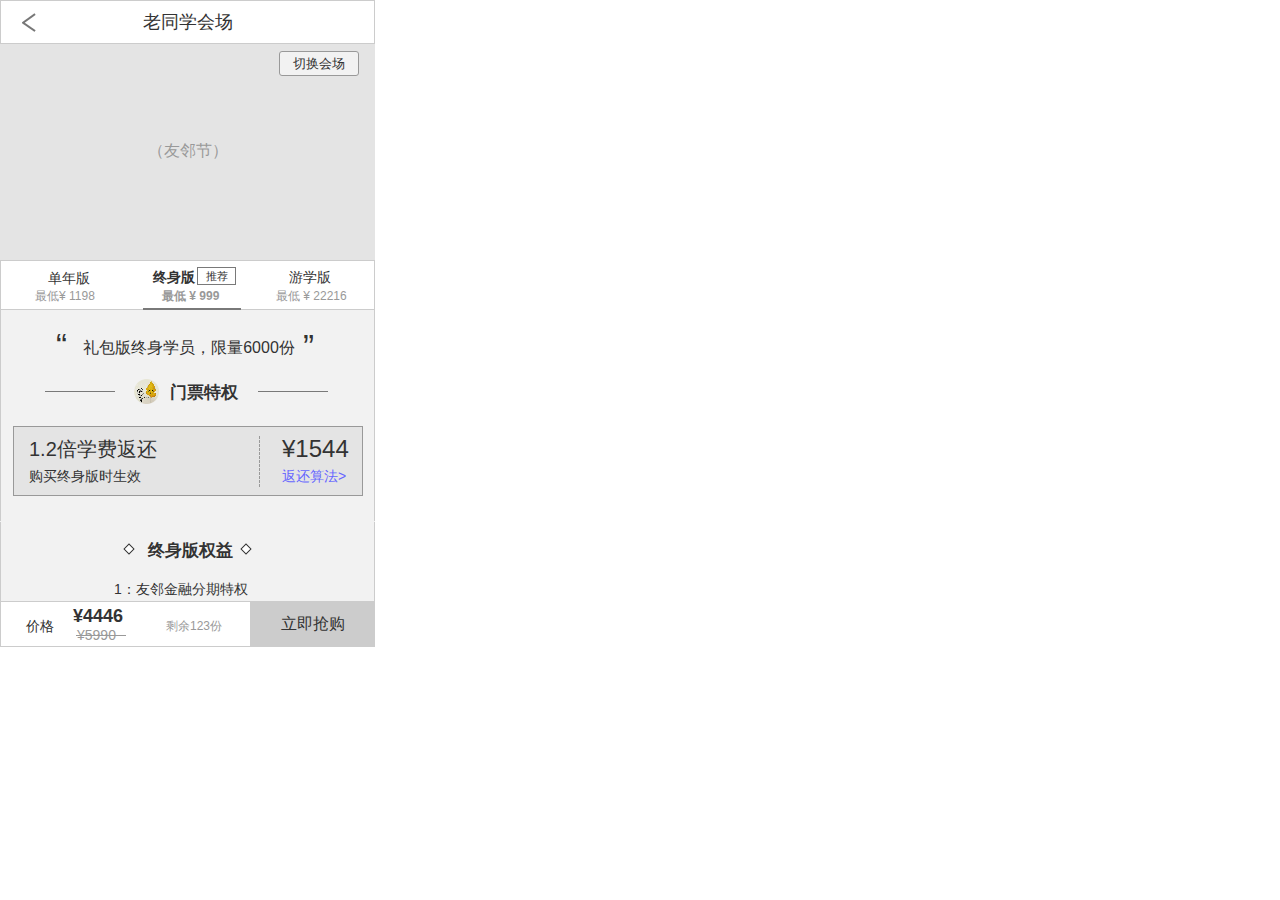
==== commit 589dcc6c: "4576" ====
--- a/new_page_1.html
+++ b/new_page_1.html
@@ -25,199 +25,199 @@
     <div id="base" class="">
 
       <!-- 详情 (动态面板) -->
-      <div id="u386" class="ax_default" data-label="详情">
-        <div id="u386_state0" class="panel_state" data-label="State1" style="">
-          <div id="u386_state0_content" class="panel_state_content">
+      <div id="u401" class="ax_default" data-label="详情">
+        <div id="u401_state0" class="panel_state" data-label="State1" style="">
+          <div id="u401_state0_content" class="panel_state_content">
 
             <!-- Unnamed (动态面板) -->
-            <div id="u387" class="ax_default">
-              <div id="u387_state0" class="panel_state" data-label="老同学" style="">
-                <div id="u387_state0_content" class="panel_state_content">
+            <div id="u402" class="ax_default">
+              <div id="u402_state0" class="panel_state" data-label="老同学" style="">
+                <div id="u402_state0_content" class="panel_state_content">
 
                   <!-- Unnamed (矩形) -->
-                  <div id="u388" class="ax_default box_1">
-                    <div id="u388_div" class=""></div>
+                  <div id="u403" class="ax_default box_1">
+                    <div id="u403_div" class=""></div>
                     <!-- Unnamed () -->
-                    <div id="u389" class="text" style="display:none; visibility: hidden">
+                    <div id="u404" class="text" style="display:none; visibility: hidden">
                       <p><span></span></p>
                     </div>
                   </div>
 
                   <!-- Unnamed (矩形) -->
-                  <div id="u390" class="ax_default box_1">
-                    <div id="u390_div" class=""></div>
+                  <div id="u405" class="ax_default box_1">
+                    <div id="u405_div" class=""></div>
                     <!-- Unnamed () -->
-                    <div id="u391" class="text" style="display:none; visibility: hidden">
+                    <div id="u406" class="text" style="display:none; visibility: hidden">
                       <p><span></span></p>
                     </div>
                   </div>
 
                   <!-- Unnamed (矩形) -->
-                  <div id="u392" class="ax_default box_3">
-                    <div id="u392_div" class=""></div>
+                  <div id="u407" class="ax_default box_3">
+                    <div id="u407_div" class=""></div>
                     <!-- Unnamed () -->
-                    <div id="u393" class="text">
+                    <div id="u408" class="text">
                       <p><span>（友邻节）</span></p>
                     </div>
                   </div>
 
                   <!-- Unnamed (矩形) -->
-                  <div id="u394" class="ax_default box_1">
-                    <div id="u394_div" class=""></div>
+                  <div id="u409" class="ax_default box_1">
+                    <div id="u409_div" class=""></div>
                     <!-- Unnamed () -->
-                    <div id="u395" class="text">
+                    <div id="u410" class="text">
                       <p><span>切换会场</span></p>
                     </div>
                   </div>
 
                   <!-- 老同学tab (动态面板) -->
-                  <div id="u396" class="ax_default" data-label="老同学tab">
-                    <div id="u396_state0" class="panel_state" data-label="State1" style="">
-                      <div id="u396_state0_content" class="panel_state_content">
-
-                        <!-- Unnamed (矩形) -->
-                        <div id="u397" class="ax_default box_1">
-                          <div id="u397_div" class=""></div>
-                          <!-- Unnamed () -->
-                          <div id="u398" class="text" style="display:none; visibility: hidden">
-                            <p><span></span></p>
-                          </div>
-                        </div>
-
-                        <!-- Unnamed (矩形) -->
-                        <div id="u399" class="ax_default label">
-                          <div id="u399_div" class=""></div>
-                          <!-- Unnamed () -->
-                          <div id="u400" class="text">
+                  <div id="u411" class="ax_default" data-label="老同学tab">
+                    <div id="u411_state0" class="panel_state" data-label="State1" style="">
+                      <div id="u411_state0_content" class="panel_state_content">
+
+                        <!-- Unnamed (矩形) -->
+                        <div id="u412" class="ax_default box_1">
+                          <div id="u412_div" class=""></div>
+                          <!-- Unnamed () -->
+                          <div id="u413" class="text" style="display:none; visibility: hidden">
+                            <p><span></span></p>
+                          </div>
+                        </div>
+
+                        <!-- Unnamed (矩形) -->
+                        <div id="u414" class="ax_default label">
+                          <div id="u414_div" class=""></div>
+                          <!-- Unnamed () -->
+                          <div id="u415" class="text">
                             <p><span>单年版</span></p>
                           </div>
                         </div>
 
                         <!-- Unnamed (矩形) -->
-                        <div id="u401" class="ax_default label">
-                          <div id="u401_div" class=""></div>
-                          <!-- Unnamed () -->
-                          <div id="u402" class="text">
-                            <p><span>¥ 1198</span></p>
-                          </div>
-                        </div>
-
-                        <!-- Unnamed (矩形) -->
-                        <div id="u403" class="ax_default box_1">
-                          <div id="u403_div" class=""></div>
-                          <!-- Unnamed () -->
-                          <div id="u404" class="text" style="display:none; visibility: hidden">
+                        <div id="u416" class="ax_default label">
+                          <div id="u416_div" class=""></div>
+                          <!-- Unnamed () -->
+                          <div id="u417" class="text">
+                            <p><span>最低¥ 1198</span></p>
+                          </div>
+                        </div>
+
+                        <!-- Unnamed (矩形) -->
+                        <div id="u418" class="ax_default box_1">
+                          <div id="u418_div" class=""></div>
+                          <!-- Unnamed () -->
+                          <div id="u419" class="text" style="display:none; visibility: hidden">
                             <p><span></span></p>
                           </div>
                         </div>
 
                         <!-- 1544 (矩形) -->
-                        <div id="u405" class="ax_default _一级标题" data-label="1544">
-                          <div id="u405_div" class=""></div>
-                          <!-- Unnamed () -->
-                          <div id="u406" class="text">
+                        <div id="u420" class="ax_default _一级标题" data-label="1544">
+                          <div id="u420_div" class=""></div>
+                          <!-- Unnamed () -->
+                          <div id="u421" class="text">
                             <p><span>¥1544</span></p>
                           </div>
                         </div>
 
                         <!-- Unnamed (矩形) -->
-                        <div id="u407" class="ax_default _三级标题">
-                          <div id="u407_div" class=""></div>
-                          <!-- Unnamed () -->
-                          <div id="u408" class="text">
+                        <div id="u422" class="ax_default _三级标题">
+                          <div id="u422_div" class=""></div>
+                          <!-- Unnamed () -->
+                          <div id="u423" class="text">
                             <p><span>1.2倍学费返还</span></p>
                           </div>
                         </div>
 
                         <!-- Unnamed (矩形) -->
-                        <div id="u409" class="ax_default label">
-                          <div id="u409_div" class=""></div>
-                          <!-- Unnamed () -->
-                          <div id="u410" class="text">
-                            <p><span>仅购买终身版时生效</span></p>
+                        <div id="u424" class="ax_default label">
+                          <div id="u424_div" class=""></div>
+                          <!-- Unnamed () -->
+                          <div id="u425" class="text">
+                            <p><span>购买终身版时生效</span></p>
                           </div>
                         </div>
 
                         <!-- Unnamed (垂直线) -->
-                        <div id="u411" class="ax_default line">
-                          <img id="u411_img" class="img " src="images/index/u35.png"/>
-                          <!-- Unnamed () -->
-                          <div id="u412" class="text" style="display:none; visibility: hidden">
-                            <p><span></span></p>
-                          </div>
-                        </div>
-
-                        <!-- Unnamed (矩形) -->
-                        <div id="u413" class="ax_default label">
-                          <div id="u413_div" class=""></div>
-                          <!-- Unnamed () -->
-                          <div id="u414" class="text">
+                        <div id="u426" class="ax_default line">
+                          <img id="u426_img" class="img " src="images/index/u25.png"/>
+                          <!-- Unnamed () -->
+                          <div id="u427" class="text" style="display:none; visibility: hidden">
+                            <p><span></span></p>
+                          </div>
+                        </div>
+
+                        <!-- Unnamed (矩形) -->
+                        <div id="u428" class="ax_default label">
+                          <div id="u428_div" class=""></div>
+                          <!-- Unnamed () -->
+                          <div id="u429" class="text">
                             <p><span>游学版</span></p>
                           </div>
                         </div>
 
                         <!-- Unnamed (矩形) -->
-                        <div id="u415" class="ax_default label">
-                          <div id="u415_div" class=""></div>
-                          <!-- Unnamed () -->
-                          <div id="u416" class="text">
+                        <div id="u430" class="ax_default label">
+                          <div id="u430_div" class=""></div>
+                          <!-- Unnamed () -->
+                          <div id="u431" class="text">
                             <p><span>终身版</span></p>
                           </div>
                         </div>
 
                         <!-- Unnamed (水平线) -->
-                        <div id="u417" class="ax_default line">
-                          <img id="u417_img" class="img " src="images/index/u45.png"/>
-                          <!-- Unnamed () -->
-                          <div id="u418" class="text" style="display:none; visibility: hidden">
-                            <p><span></span></p>
-                          </div>
-                        </div>
-
-                        <!-- Unnamed (矩形) -->
-                        <div id="u419" class="ax_default label">
-                          <div id="u419_div" class=""></div>
-                          <!-- Unnamed () -->
-                          <div id="u420" class="text">
-                            <p><span>¥ 23760</span></p>
-                          </div>
-                        </div>
-
-                        <!-- Unnamed (矩形) -->
-                        <div id="u421" class="ax_default box_1">
-                          <div id="u421_div" class=""></div>
-                          <!-- Unnamed () -->
-                          <div id="u422" class="text">
+                        <div id="u432" class="ax_default line">
+                          <img id="u432_img" class="img " src="images/index/u31.png"/>
+                          <!-- Unnamed () -->
+                          <div id="u433" class="text" style="display:none; visibility: hidden">
+                            <p><span></span></p>
+                          </div>
+                        </div>
+
+                        <!-- Unnamed (矩形) -->
+                        <div id="u434" class="ax_default label">
+                          <div id="u434_div" class=""></div>
+                          <!-- Unnamed () -->
+                          <div id="u435" class="text">
+                            <p><span>最低 ¥ 22216</span></p>
+                          </div>
+                        </div>
+
+                        <!-- Unnamed (矩形) -->
+                        <div id="u436" class="ax_default box_1">
+                          <div id="u436_div" class=""></div>
+                          <!-- Unnamed () -->
+                          <div id="u437" class="text">
                             <p><span>推荐</span></p>
                           </div>
                         </div>
 
                         <!-- Unnamed (矩形) -->
-                        <div id="u423" class="ax_default label">
-                          <div id="u423_div" class=""></div>
-                          <!-- Unnamed () -->
-                          <div id="u424" class="text">
+                        <div id="u438" class="ax_default label">
+                          <div id="u438_div" class=""></div>
+                          <!-- Unnamed () -->
+                          <div id="u439" class="text">
                             <p><span>最低 ¥ 999</span></p>
                           </div>
                         </div>
 
                         <!-- Unnamed (组合) -->
-                        <div id="u425" class="ax_default" data-left="56" data-top="67" data-width="259" data-height="40">
+                        <div id="u440" class="ax_default" data-left="56" data-top="67" data-width="259" data-height="40">
 
                           <!-- Unnamed (组合) -->
-                          <div id="u426" class="ax_default" data-left="78" data-top="78" data-width="222" data-height="19">
+                          <div id="u441" class="ax_default" data-left="78" data-top="78" data-width="222" data-height="19">
 
                             <!-- Unnamed (组合) -->
-                            <div id="u427" class="ax_default" data-left="78" data-top="78" data-width="222" data-height="19">
+                            <div id="u442" class="ax_default" data-left="78" data-top="78" data-width="222" data-height="19">
 
                               <!-- Unnamed (组合) -->
-                              <div id="u428" class="ax_default" data-left="78" data-top="78" data-width="222" data-height="19">
+                              <div id="u443" class="ax_default" data-left="78" data-top="78" data-width="222" data-height="19">
 
                                 <!-- Unnamed (矩形) -->
-                                <div id="u429" class="ax_default label">
-                                  <div id="u429_div" class=""></div>
+                                <div id="u444" class="ax_default label">
+                                  <div id="u444_div" class=""></div>
                                   <!-- Unnamed () -->
-                                  <div id="u430" class="text">
+                                  <div id="u445" class="text">
                                     <p><span>礼包版终身学员，限量6000份</span></p>
                                   </div>
                                 </div>
@@ -226,654 +226,679 @@
                           </div>
 
                           <!-- Unnamed (矩形) -->
-                          <div id="u431" class="ax_default label">
-                            <div id="u431_div" class=""></div>
-                            <!-- Unnamed () -->
-                            <div id="u432" class="text">
+                          <div id="u446" class="ax_default label">
+                            <div id="u446_div" class=""></div>
+                            <!-- Unnamed () -->
+                            <div id="u447" class="text">
                               <p><span>“</span></p>
                             </div>
                           </div>
 
                           <!-- Unnamed (矩形) -->
-                          <div id="u433" class="ax_default _文本段落">
-                            <div id="u433_div" class=""></div>
-                            <!-- Unnamed () -->
-                            <div id="u434" class="text">
+                          <div id="u448" class="ax_default _文本段落">
+                            <div id="u448_div" class=""></div>
+                            <!-- Unnamed () -->
+                            <div id="u449" class="text">
                               <p><span>”</span></p>
                             </div>
                           </div>
                         </div>
 
                         <!-- Unnamed (组合) -->
-                        <div id="u435" class="ax_default" data-left="169" data-top="121" data-width="69" data-height="20">
-
-                          <!-- Unnamed (矩形) -->
-                          <div id="u436" class="ax_default _文本段落">
-                            <div id="u436_div" class=""></div>
-                            <!-- Unnamed () -->
-                            <div id="u437" class="text">
+                        <div id="u450" class="ax_default" data-left="169" data-top="121" data-width="69" data-height="20">
+
+                          <!-- Unnamed (矩形) -->
+                          <div id="u451" class="ax_default _文本段落">
+                            <div id="u451_div" class=""></div>
+                            <!-- Unnamed () -->
+                            <div id="u452" class="text">
                               <p><span>门票特权</span></p>
                             </div>
                           </div>
                         </div>
 
                         <!-- Unnamed (矩形) -->
-                        <div id="u438" class="ax_default _文本段落">
-                          <div id="u438_div" class=""></div>
-                          <!-- Unnamed () -->
-                          <div id="u439" class="text">
+                        <div id="u453" class="ax_default _文本段落">
+                          <div id="u453_div" class=""></div>
+                          <!-- Unnamed () -->
+                          <div id="u454" class="text">
                             <p><span>返还算法&gt;</span></p>
                           </div>
                         </div>
 
                         <!-- Unnamed (组合) -->
-                        <div id="u440" class="ax_default" data-left="147" data-top="279" data-width="86" data-height="20">
-
-                          <!-- Unnamed (矩形) -->
-                          <div id="u441" class="ax_default _文本段落">
-                            <div id="u441_div" class=""></div>
-                            <!-- Unnamed () -->
-                            <div id="u442" class="text">
+                        <div id="u455" class="ax_default" data-left="147" data-top="279" data-width="86" data-height="20">
+
+                          <!-- Unnamed (矩形) -->
+                          <div id="u456" class="ax_default _文本段落">
+                            <div id="u456_div" class=""></div>
+                            <!-- Unnamed () -->
+                            <div id="u457" class="text">
                               <p><span>终身版权益</span></p>
                             </div>
                           </div>
                         </div>
 
                         <!-- Unnamed (水平线) -->
-                        <div id="u443" class="ax_default line">
-                          <img id="u443_img" class="img " src="images/new_page_1/u443.png"/>
-                          <!-- Unnamed () -->
-                          <div id="u444" class="text" style="display:none; visibility: hidden">
+                        <div id="u458" class="ax_default line">
+                          <img id="u458_img" class="img " src="images/index/u57.png"/>
+                          <!-- Unnamed () -->
+                          <div id="u459" class="text" style="display:none; visibility: hidden">
                             <p><span></span></p>
                           </div>
                         </div>
 
                         <!-- Unnamed (水平线) -->
-                        <div id="u445" class="ax_default line">
-                          <img id="u445_img" class="img " src="images/new_page_1/u443.png"/>
-                          <!-- Unnamed () -->
-                          <div id="u446" class="text" style="display:none; visibility: hidden">
-                            <p><span></span></p>
-                          </div>
-                        </div>
-
-                        <!-- Unnamed (矩形) -->
-                        <div id="u447" class="ax_default box_1">
-                          <div id="u447_div" class=""></div>
-                          <!-- Unnamed () -->
-                          <div id="u448" class="text">
+                        <div id="u460" class="ax_default line">
+                          <img id="u460_img" class="img " src="images/index/u57.png"/>
+                          <!-- Unnamed () -->
+                          <div id="u461" class="text" style="display:none; visibility: hidden">
+                            <p><span></span></p>
+                          </div>
+                        </div>
+
+                        <!-- Unnamed (矩形) -->
+                        <div id="u462" class="ax_default box_1">
+                          <div id="u462_div" class=""></div>
+                          <!-- Unnamed () -->
+                          <div id="u463" class="text">
                             <p><span>&nbsp;&nbsp; &nbsp;&nbsp; </span></p>
                           </div>
                         </div>
 
                         <!-- Unnamed (矩形) -->
-                        <div id="u449" class="ax_default box_1">
-                          <div id="u449_div" class=""></div>
-                          <!-- Unnamed () -->
-                          <div id="u450" class="text">
+                        <div id="u464" class="ax_default box_1">
+                          <div id="u464_div" class=""></div>
+                          <!-- Unnamed () -->
+                          <div id="u465" class="text">
                             <p><span>&nbsp;&nbsp; &nbsp;&nbsp; </span></p>
                           </div>
                         </div>
 
                         <!-- Unnamed (矩形) -->
-                        <div id="u451" class="ax_default label">
-                          <div id="u451_div" class=""></div>
-                          <!-- Unnamed () -->
-                          <div id="u452" class="text">
+                        <div id="u466" class="ax_default label">
+                          <div id="u466_div" class=""></div>
+                          <!-- Unnamed () -->
+                          <div id="u467" class="text">
                             <p><span>1：友邻金融分期特权</span></p>
                           </div>
                         </div>
 
                         <!-- Unnamed (水平线) -->
-                        <div id="u453" class="ax_default line">
-                          <img id="u453_img" class="img " src="images/new_page_1/u453.png"/>
-                          <!-- Unnamed () -->
-                          <div id="u454" class="text" style="display:none; visibility: hidden">
-                            <p><span></span></p>
-                          </div>
-                        </div>
-
-                        <!-- Unnamed (矩形) -->
-                        <div id="u455" class="ax_default box_2">
-                          <div id="u455_div" class=""></div>
-                          <!-- Unnamed () -->
-                          <div id="u456" class="text" style="display:none; visibility: hidden">
-                            <p><span></span></p>
-                          </div>
-                        </div>
-
-                        <!-- Unnamed (矩形) -->
-                        <div id="u457" class="ax_default label">
-                          <div id="u457_div" class=""></div>
-                          <!-- Unnamed () -->
-                          <div id="u458" class="text">
+                        <div id="u468" class="ax_default line">
+                          <img id="u468_img" class="img " src="images/index/u67.png"/>
+                          <!-- Unnamed () -->
+                          <div id="u469" class="text" style="display:none; visibility: hidden">
+                            <p><span></span></p>
+                          </div>
+                        </div>
+
+                        <!-- Unnamed (矩形) -->
+                        <div id="u470" class="ax_default box_2">
+                          <div id="u470_div" class=""></div>
+                          <!-- Unnamed () -->
+                          <div id="u471" class="text" style="display:none; visibility: hidden">
+                            <p><span></span></p>
+                          </div>
+                        </div>
+
+                        <!-- Unnamed (矩形) -->
+                        <div id="u472" class="ax_default label">
+                          <div id="u472_div" class=""></div>
+                          <!-- Unnamed () -->
+                          <div id="u473" class="text">
                             <p><span>2：友邻节神秘礼包</span></p>
                           </div>
                         </div>
 
                         <!-- Unnamed (矩形) -->
-                        <div id="u459" class="ax_default box_2">
-                          <div id="u459_div" class=""></div>
-                          <!-- Unnamed () -->
-                          <div id="u460" class="text" style="display:none; visibility: hidden">
+                        <div id="u474" class="ax_default box_2">
+                          <div id="u474_div" class=""></div>
+                          <!-- Unnamed () -->
+                          <div id="u475" class="text" style="display:none; visibility: hidden">
                             <p><span></span></p>
                           </div>
                         </div>
 
                         <!-- Unnamed (图片) -->
-                        <div id="u461" class="ax_default _图片">
-                          <img id="u461_img" class="img " src="images/new_page_1/u461.png"/>
-                          <!-- Unnamed () -->
-                          <div id="u462" class="text" style="display:none; visibility: hidden">
+                        <div id="u476" class="ax_default _图片">
+                          <img id="u476_img" class="img " src="images/index/u75.png"/>
+                          <!-- Unnamed () -->
+                          <div id="u477" class="text" style="display:none; visibility: hidden">
                             <p><span></span></p>
                           </div>
                         </div>
                       </div>
                     </div>
-                    <div id="u396_state1" class="panel_state" data-label="State2" style="visibility: hidden;">
-                      <div id="u396_state1_content" class="panel_state_content">
-
-                        <!-- Unnamed (矩形) -->
-                        <div id="u463" class="ax_default box_1">
-                          <div id="u463_div" class=""></div>
-                          <!-- Unnamed () -->
-                          <div id="u464" class="text" style="display:none; visibility: hidden">
-                            <p><span></span></p>
-                          </div>
-                        </div>
-
-                        <!-- Unnamed (矩形) -->
-                        <div id="u465" class="ax_default label">
-                          <div id="u465_div" class=""></div>
-                          <!-- Unnamed () -->
-                          <div id="u466" class="text">
+                    <div id="u411_state1" class="panel_state" data-label="State2" style="visibility: hidden;">
+                      <div id="u411_state1_content" class="panel_state_content">
+
+                        <!-- Unnamed (矩形) -->
+                        <div id="u478" class="ax_default box_1">
+                          <div id="u478_div" class=""></div>
+                          <!-- Unnamed () -->
+                          <div id="u479" class="text" style="display:none; visibility: hidden">
+                            <p><span></span></p>
+                          </div>
+                        </div>
+
+                        <!-- Unnamed (矩形) -->
+                        <div id="u480" class="ax_default label">
+                          <div id="u480_div" class=""></div>
+                          <!-- Unnamed () -->
+                          <div id="u481" class="text">
                             <p><span>单年版</span></p>
                           </div>
                         </div>
 
                         <!-- Unnamed (矩形) -->
-                        <div id="u467" class="ax_default label">
-                          <div id="u467_div" class=""></div>
-                          <!-- Unnamed () -->
-                          <div id="u468" class="text">
+                        <div id="u482" class="ax_default label">
+                          <div id="u482_div" class=""></div>
+                          <!-- Unnamed () -->
+                          <div id="u483" class="text">
                             <p><span>¥ 1198</span></p>
                           </div>
                         </div>
 
                         <!-- Unnamed (矩形) -->
-                        <div id="u469" class="ax_default box_1">
-                          <div id="u469_div" class=""></div>
-                          <!-- Unnamed () -->
-                          <div id="u470" class="text" style="display:none; visibility: hidden">
+                        <div id="u484" class="ax_default label">
+                          <div id="u484_div" class=""></div>
+                          <!-- Unnamed () -->
+                          <div id="u485" class="text">
+                            <p><span>游学版</span></p>
+                          </div>
+                        </div>
+
+                        <!-- Unnamed (矩形) -->
+                        <div id="u486" class="ax_default label">
+                          <div id="u486_div" class=""></div>
+                          <!-- Unnamed () -->
+                          <div id="u487" class="text">
+                            <p><span>终身版</span></p>
+                          </div>
+                        </div>
+
+                        <!-- Unnamed (水平线) -->
+                        <div id="u488" class="ax_default line">
+                          <img id="u488_img" class="img " src="images/index/u31.png"/>
+                          <!-- Unnamed () -->
+                          <div id="u489" class="text" style="display:none; visibility: hidden">
+                            <p><span></span></p>
+                          </div>
+                        </div>
+
+                        <!-- Unnamed (矩形) -->
+                        <div id="u490" class="ax_default label">
+                          <div id="u490_div" class=""></div>
+                          <!-- Unnamed () -->
+                          <div id="u491" class="text">
+                            <p><span>最低 ¥ 2390</span></p>
+                          </div>
+                        </div>
+
+                        <!-- Unnamed (矩形) -->
+                        <div id="u492" class="ax_default box_1">
+                          <div id="u492_div" class=""></div>
+                          <!-- Unnamed () -->
+                          <div id="u493" class="text">
+                            <p><span>推荐</span></p>
+                          </div>
+                        </div>
+
+                        <!-- Unnamed (矩形) -->
+                        <div id="u494" class="ax_default label">
+                          <div id="u494_div" class=""></div>
+                          <!-- Unnamed () -->
+                          <div id="u495" class="text">
+                            <p><span>最低 ¥ 999</span></p>
+                          </div>
+                        </div>
+
+                        <!-- Unnamed (矩形) -->
+                        <div id="u496" class="ax_default box_1">
+                          <div id="u496_div" class=""></div>
+                          <!-- Unnamed () -->
+                          <div id="u497" class="text" style="display:none; visibility: hidden">
                             <p><span></span></p>
                           </div>
                         </div>
 
                         <!-- 1544 (矩形) -->
-                        <div id="u471" class="ax_default _一级标题" data-label="1544">
-                          <div id="u471_div" class=""></div>
-                          <!-- Unnamed () -->
-                          <div id="u472" class="text">
+                        <div id="u498" class="ax_default _一级标题" data-label="1544">
+                          <div id="u498_div" class=""></div>
+                          <!-- Unnamed () -->
+                          <div id="u499" class="text">
                             <p><span>¥1544</span></p>
                           </div>
                         </div>
 
                         <!-- Unnamed (矩形) -->
-                        <div id="u473" class="ax_default _三级标题">
-                          <div id="u473_div" class=""></div>
-                          <!-- Unnamed () -->
-                          <div id="u474" class="text">
+                        <div id="u500" class="ax_default _三级标题">
+                          <div id="u500_div" class=""></div>
+                          <!-- Unnamed () -->
+                          <div id="u501" class="text">
                             <p><span>1.2倍学费返还</span></p>
                           </div>
                         </div>
 
                         <!-- Unnamed (矩形) -->
-                        <div id="u475" class="ax_default label">
-                          <div id="u475_div" class=""></div>
-                          <!-- Unnamed () -->
-                          <div id="u476" class="text">
+                        <div id="u502" class="ax_default label">
+                          <div id="u502_div" class=""></div>
+                          <!-- Unnamed () -->
+                          <div id="u503" class="text">
+                            <p><span>购买游学版时生效</span></p>
+                          </div>
+                        </div>
+
+                        <!-- Unnamed (垂直线) -->
+                        <div id="u504" class="ax_default line">
+                          <img id="u504_img" class="img " src="images/index/u25.png"/>
+                          <!-- Unnamed () -->
+                          <div id="u505" class="text" style="display:none; visibility: hidden">
+                            <p><span></span></p>
+                          </div>
+                        </div>
+
+                        <!-- Unnamed (组合) -->
+                        <div id="u506" class="ax_default" data-left="56" data-top="62" data-width="259" data-height="40">
+
+                          <!-- Unnamed (组合) -->
+                          <div id="u507" class="ax_default" data-left="78" data-top="73" data-width="222" data-height="19">
+
+                            <!-- Unnamed (组合) -->
+                            <div id="u508" class="ax_default" data-left="78" data-top="73" data-width="222" data-height="19">
+
+                              <!-- Unnamed (组合) -->
+                              <div id="u509" class="ax_default" data-left="78" data-top="73" data-width="222" data-height="19">
+
+                                <!-- Unnamed (矩形) -->
+                                <div id="u510" class="ax_default label">
+                                  <div id="u510_div" class=""></div>
+                                  <!-- Unnamed () -->
+                                  <div id="u511" class="text">
+                                    <p><span>游学版终身学员，限量99份</span></p>
+                                  </div>
+                                </div>
+                              </div>
+                            </div>
+                          </div>
+
+                          <!-- Unnamed (矩形) -->
+                          <div id="u512" class="ax_default label">
+                            <div id="u512_div" class=""></div>
+                            <!-- Unnamed () -->
+                            <div id="u513" class="text">
+                              <p><span>“</span></p>
+                            </div>
+                          </div>
+
+                          <!-- Unnamed (矩形) -->
+                          <div id="u514" class="ax_default _文本段落">
+                            <div id="u514_div" class=""></div>
+                            <!-- Unnamed () -->
+                            <div id="u515" class="text">
+                              <p><span>”</span></p>
+                            </div>
+                          </div>
+                        </div>
+
+                        <!-- Unnamed (组合) -->
+                        <div id="u516" class="ax_default" data-left="169" data-top="116" data-width="69" data-height="20">
+
+                          <!-- Unnamed (矩形) -->
+                          <div id="u517" class="ax_default _文本段落">
+                            <div id="u517_div" class=""></div>
+                            <!-- Unnamed () -->
+                            <div id="u518" class="text">
+                              <p><span>门票特权</span></p>
+                            </div>
+                          </div>
+                        </div>
+
+                        <!-- Unnamed (矩形) -->
+                        <div id="u519" class="ax_default _文本段落">
+                          <div id="u519_div" class=""></div>
+                          <!-- Unnamed () -->
+                          <div id="u520" class="text">
                             <p><span>返还算法&gt;</span></p>
                           </div>
                         </div>
 
-                        <!-- 使用 (矩形) -->
-                        <div id="u477" class="ax_default box_1" data-label="使用">
-                          <div id="u477_div" class=""></div>
-                          <!-- Unnamed () -->
-                          <div id="u478" class="text">
-                            <p><span>使用</span></p>
-                          </div>
-                        </div>
-
-                        <!-- Unnamed (垂直线) -->
-                        <div id="u479" class="ax_default line">
-                          <img id="u479_img" class="img " src="images/index/u35.png"/>
-                          <!-- Unnamed () -->
-                          <div id="u480" class="text" style="display:none; visibility: hidden">
-                            <p><span></span></p>
-                          </div>
-                        </div>
-
-                        <!-- Unnamed (矩形) -->
-                        <div id="u481" class="ax_default box_1">
-                          <div id="u481_div" class=""></div>
-                          <!-- Unnamed () -->
-                          <div id="u482" class="text">
-                            <p><span>&nbsp;&nbsp; &nbsp;&nbsp; 门票特权</span></p>
-                          </div>
-                        </div>
-
-                        <!-- Unnamed (椭圆形) -->
-                        <div id="u483" class="ax_default ellipse">
-                          <img id="u483_img" class="img " src="images/index/u39.png"/>
-                          <!-- Unnamed () -->
-                          <div id="u484" class="text" style="display:none; visibility: hidden">
-                            <p><span></span></p>
-                          </div>
-                        </div>
-
-                        <!-- Unnamed (矩形) -->
-                        <div id="u485" class="ax_default label">
-                          <div id="u485_div" class=""></div>
-                          <!-- Unnamed () -->
-                          <div id="u486" class="text">
-                            <p><span>游学版</span></p>
-                          </div>
-                        </div>
-
-                        <!-- Unnamed (矩形) -->
-                        <div id="u487" class="ax_default label">
-                          <div id="u487_div" class=""></div>
-                          <!-- Unnamed () -->
-                          <div id="u488" class="text">
-                            <p><span>终身版</span></p>
+                        <!-- Unnamed (组合) -->
+                        <div id="u521" class="ax_default" data-left="145" data-top="273" data-width="86" data-height="20">
+
+                          <!-- Unnamed (矩形) -->
+                          <div id="u522" class="ax_default _文本段落">
+                            <div id="u522_div" class=""></div>
+                            <!-- Unnamed () -->
+                            <div id="u523" class="text">
+                              <p><span>终身版权益</span></p>
+                            </div>
                           </div>
                         </div>
 
                         <!-- Unnamed (水平线) -->
-                        <div id="u489" class="ax_default line">
-                          <img id="u489_img" class="img " src="images/index/u45.png"/>
-                          <!-- Unnamed () -->
-                          <div id="u490" class="text" style="display:none; visibility: hidden">
-                            <p><span></span></p>
-                          </div>
-                        </div>
-
-                        <!-- Unnamed (矩形) -->
-                        <div id="u491" class="ax_default label">
-                          <div id="u491_div" class=""></div>
-                          <!-- Unnamed () -->
-                          <div id="u492" class="text">
-                            <p><span>最低 ¥ 2390</span></p>
-                          </div>
-                        </div>
-
-                        <!-- Unnamed (矩形) -->
-                        <div id="u493" class="ax_default box_1">
-                          <div id="u493_div" class=""></div>
-                          <!-- Unnamed () -->
-                          <div id="u494" class="text">
-                            <p><span>推荐</span></p>
-                          </div>
-                        </div>
-
-                        <!-- Unnamed (矩形) -->
-                        <div id="u495" class="ax_default label">
-                          <div id="u495_div" class=""></div>
-                          <!-- Unnamed () -->
-                          <div id="u496" class="text">
-                            <p><span>最低 ¥ 999</span></p>
-                          </div>
-                        </div>
-
-                        <!-- Unnamed (组合) -->
-                        <div id="u497" class="ax_default" data-left="142" data-top="62" data-width="104" data-height="59">
-
-                          <!-- Unnamed (矩形) -->
-                          <div id="u498" class="ax_default label">
-                            <div id="u498_div" class=""></div>
-                            <!-- Unnamed () -->
-                            <div id="u499" class="text">
-                              <p><span>首付2390</span></p><p><span>限量100人</span></p>
-                            </div>
-                          </div>
-
-                          <!-- Unnamed (矩形) -->
-                          <div id="u500" class="ax_default _文本段落">
-                            <div id="u500_div" class=""></div>
-                            <!-- Unnamed () -->
-                            <div id="u501" class="text">
-                              <p><span>”</span></p>
-                            </div>
-                          </div>
-
-                          <!-- Unnamed (矩形) -->
-                          <div id="u502" class="ax_default _文本段落">
-                            <div id="u502_div" class=""></div>
-                            <!-- Unnamed () -->
-                            <div id="u503" class="text">
-                              <p><span>“</span></p>
-                            </div>
-                          </div>
-                        </div>
-
-                        <!-- Unnamed (组合) -->
-                        <div id="u504" class="ax_default" data-left="13" data-top="241" data-width="350" data-height="70">
-
-                          <!-- Unnamed (矩形) -->
-                          <div id="u505" class="ax_default label">
-                            <div id="u505_div" class=""></div>
-                            <!-- Unnamed () -->
-                            <div id="u506" class="text">
-                              <p><span>游学路线</span></p>
-                            </div>
-                          </div>
-
-                          <!-- Unnamed (形状) -->
-                          <div id="u507" class="ax_default box_1">
-                            <img id="u507_img" class="img " src="images/index/u104.png"/>
-                            <!-- Unnamed () -->
-                            <div id="u508" class="text" style="display:none; visibility: hidden">
-                              <p><span></span></p>
-                            </div>
-                          </div>
-
-                          <!-- Unnamed (矩形) -->
-                          <div id="u509" class="ax_default box_1">
-                            <div id="u509_div" class=""></div>
-                            <!-- Unnamed () -->
-                            <div id="u510" class="text" style="display:none; visibility: hidden">
-                              <p><span></span></p>
-                            </div>
-                          </div>
-
-                          <!-- Unnamed (矩形) -->
-                          <div id="u511" class="ax_default _三级标题">
-                            <div id="u511_div" class=""></div>
-                            <!-- Unnamed () -->
-                            <div id="u512" class="text">
-                              <p><span>5折优惠</span></p>
-                            </div>
-                          </div>
-
-                          <!-- 使用2 (矩形) -->
-                          <div id="u513" class="ax_default box_1" data-label="使用2">
-                            <div id="u513_div" class=""></div>
-                            <!-- Unnamed () -->
-                            <div id="u514" class="text">
-                              <p><span>已生效</span></p>
-                            </div>
-                          </div>
-
-                          <!-- Unnamed (垂直线) -->
-                          <div id="u515" class="ax_default line">
-                            <img id="u515_img" class="img " src="images/index/u35.png"/>
-                            <!-- Unnamed () -->
-                            <div id="u516" class="text" style="display:none; visibility: hidden">
-                              <p><span></span></p>
-                            </div>
-                          </div>
-
-                          <!-- Unnamed (矩形) -->
-                          <div id="u517" class="ax_default label">
-                            <div id="u517_div" class=""></div>
-                            <!-- Unnamed () -->
-                            <div id="u518" class="text">
-                              <p><span>限游学商品</span></p>
-                            </div>
-                          </div>
-                        </div>
-
-                        <!-- Unnamed (矩形) -->
-                        <div id="u519" class="ax_default box_1">
-                          <div id="u519_div" class=""></div>
-                          <!-- Unnamed () -->
-                          <div id="u520" class="text">
-                            <p><span>游学版介绍</span></p>
-                          </div>
-                        </div>
-
-                        <!-- Unnamed (矩形) -->
-                        <div id="u521" class="ax_default box_3">
-                          <div id="u521_div" class=""></div>
-                          <!-- Unnamed () -->
-                          <div id="u522" class="text">
-                            <p><span>游学路线</span></p>
+                        <div id="u524" class="ax_default line">
+                          <img id="u524_img" class="img " src="images/index/u57.png"/>
+                          <!-- Unnamed () -->
+                          <div id="u525" class="text" style="display:none; visibility: hidden">
+                            <p><span></span></p>
+                          </div>
+                        </div>
+
+                        <!-- Unnamed (水平线) -->
+                        <div id="u526" class="ax_default line">
+                          <img id="u526_img" class="img " src="images/index/u57.png"/>
+                          <!-- Unnamed () -->
+                          <div id="u527" class="text" style="display:none; visibility: hidden">
+                            <p><span></span></p>
+                          </div>
+                        </div>
+
+                        <!-- Unnamed (矩形) -->
+                        <div id="u528" class="ax_default box_1">
+                          <div id="u528_div" class=""></div>
+                          <!-- Unnamed () -->
+                          <div id="u529" class="text">
+                            <p><span>&nbsp;&nbsp; &nbsp;&nbsp; </span></p>
+                          </div>
+                        </div>
+
+                        <!-- Unnamed (矩形) -->
+                        <div id="u530" class="ax_default box_1">
+                          <div id="u530_div" class=""></div>
+                          <!-- Unnamed () -->
+                          <div id="u531" class="text">
+                            <p><span>&nbsp;&nbsp; &nbsp;&nbsp; </span></p>
+                          </div>
+                        </div>
+
+                        <!-- Unnamed (矩形) -->
+                        <div id="u532" class="ax_default label">
+                          <div id="u532_div" class=""></div>
+                          <!-- Unnamed () -->
+                          <div id="u533" class="text">
+                            <p><span>1：友邻金融分期特权</span></p>
+                          </div>
+                        </div>
+
+                        <!-- Unnamed (水平线) -->
+                        <div id="u534" class="ax_default line">
+                          <img id="u534_img" class="img " src="images/index/u67.png"/>
+                          <!-- Unnamed () -->
+                          <div id="u535" class="text" style="display:none; visibility: hidden">
+                            <p><span></span></p>
+                          </div>
+                        </div>
+
+                        <!-- Unnamed (矩形) -->
+                        <div id="u536" class="ax_default box_2">
+                          <div id="u536_div" class=""></div>
+                          <!-- Unnamed () -->
+                          <div id="u537" class="text" style="display:none; visibility: hidden">
+                            <p><span></span></p>
+                          </div>
+                        </div>
+
+                        <!-- Unnamed (矩形) -->
+                        <div id="u538" class="ax_default label">
+                          <div id="u538_div" class=""></div>
+                          <!-- Unnamed () -->
+                          <div id="u539" class="text">
+                            <p><span>2：友邻节神秘礼包</span></p>
+                          </div>
+                        </div>
+
+                        <!-- Unnamed (矩形) -->
+                        <div id="u540" class="ax_default box_2">
+                          <div id="u540_div" class=""></div>
+                          <!-- Unnamed () -->
+                          <div id="u541" class="text" style="display:none; visibility: hidden">
+                            <p><span></span></p>
+                          </div>
+                        </div>
+
+                        <!-- Unnamed (图片) -->
+                        <div id="u542" class="ax_default _图片">
+                          <img id="u542_img" class="img " src="images/index/u75.png"/>
+                          <!-- Unnamed () -->
+                          <div id="u543" class="text" style="display:none; visibility: hidden">
+                            <p><span></span></p>
                           </div>
                         </div>
                       </div>
                     </div>
-                    <div id="u396_state2" class="panel_state" data-label="State3" style="visibility: hidden;">
-                      <div id="u396_state2_content" class="panel_state_content">
-
-                        <!-- Unnamed (矩形) -->
-                        <div id="u523" class="ax_default box_1">
-                          <div id="u523_div" class=""></div>
-                          <!-- Unnamed () -->
-                          <div id="u524" class="text" style="display:none; visibility: hidden">
-                            <p><span></span></p>
-                          </div>
-                        </div>
-
-                        <!-- Unnamed (矩形) -->
-                        <div id="u525" class="ax_default label">
-                          <div id="u525_div" class=""></div>
-                          <!-- Unnamed () -->
-                          <div id="u526" class="text">
+                    <div id="u411_state2" class="panel_state" data-label="State3" style="visibility: hidden;">
+                      <div id="u411_state2_content" class="panel_state_content">
+
+                        <!-- Unnamed (矩形) -->
+                        <div id="u544" class="ax_default box_1">
+                          <div id="u544_div" class=""></div>
+                          <!-- Unnamed () -->
+                          <div id="u545" class="text" style="display:none; visibility: hidden">
+                            <p><span></span></p>
+                          </div>
+                        </div>
+
+                        <!-- Unnamed (矩形) -->
+                        <div id="u546" class="ax_default label">
+                          <div id="u546_div" class=""></div>
+                          <!-- Unnamed () -->
+                          <div id="u547" class="text">
                             <p><span>单年版</span></p>
                           </div>
                         </div>
 
                         <!-- Unnamed (矩形) -->
-                        <div id="u527" class="ax_default label">
-                          <div id="u527_div" class=""></div>
-                          <!-- Unnamed () -->
-                          <div id="u528" class="text">
+                        <div id="u548" class="ax_default label">
+                          <div id="u548_div" class=""></div>
+                          <!-- Unnamed () -->
+                          <div id="u549" class="text">
                             <p><span>¥ 1198</span></p>
                           </div>
                         </div>
 
                         <!-- Unnamed (矩形) -->
-                        <div id="u529" class="ax_default box_1">
-                          <div id="u529_div" class=""></div>
-                          <!-- Unnamed () -->
-                          <div id="u530" class="text">
+                        <div id="u550" class="ax_default box_1">
+                          <div id="u550_div" class=""></div>
+                          <!-- Unnamed () -->
+                          <div id="u551" class="text">
                             <p><span>365天学员资格</span></p>
                           </div>
                         </div>
 
                         <!-- Unnamed (矩形) -->
-                        <div id="u531" class="ax_default box_1">
-                          <div id="u531_div" class=""></div>
-                          <!-- Unnamed () -->
-                          <div id="u532" class="text" style="display:none; visibility: hidden">
-                            <p><span></span></p>
-                          </div>
-                        </div>
-
-                        <!-- Unnamed (矩形) -->
-                        <div id="u533" class="ax_default box_1">
-                          <div id="u533_div" class=""></div>
-                          <!-- Unnamed () -->
-                          <div id="u534" class="text">
+                        <div id="u552" class="ax_default box_1">
+                          <div id="u552_div" class=""></div>
+                          <!-- Unnamed () -->
+                          <div id="u553" class="text" style="display:none; visibility: hidden">
+                            <p><span></span></p>
+                          </div>
+                        </div>
+
+                        <!-- Unnamed (矩形) -->
+                        <div id="u554" class="ax_default box_1">
+                          <div id="u554_div" class=""></div>
+                          <!-- Unnamed () -->
+                          <div id="u555" class="text">
                             <p><span>大礼包</span></p>
                           </div>
                         </div>
 
                         <!-- Unnamed (矩形) -->
-                        <div id="u535" class="ax_default box_1">
-                          <div id="u535_div" class=""></div>
-                          <!-- Unnamed () -->
-                          <div id="u536" class="text">
+                        <div id="u556" class="ax_default box_1">
+                          <div id="u556_div" class=""></div>
+                          <!-- Unnamed () -->
+                          <div id="u557" class="text">
                             <p><span>单年版权益</span></p>
                           </div>
                         </div>
 
                         <!-- Unnamed (矩形) -->
-                        <div id="u537" class="ax_default box_1">
-                          <div id="u537_div" class=""></div>
-                          <!-- Unnamed () -->
-                          <div id="u538" class="text">
+                        <div id="u558" class="ax_default box_1">
+                          <div id="u558_div" class=""></div>
+                          <!-- Unnamed () -->
+                          <div id="u559" class="text">
                             <p><span>&nbsp;&nbsp; &nbsp;&nbsp; 门票特权</span></p>
                           </div>
                         </div>
 
                         <!-- Unnamed (椭圆形) -->
-                        <div id="u539" class="ax_default ellipse">
-                          <img id="u539_img" class="img " src="images/index/u39.png"/>
-                          <!-- Unnamed () -->
-                          <div id="u540" class="text" style="display:none; visibility: hidden">
-                            <p><span></span></p>
-                          </div>
-                        </div>
-
-                        <!-- Unnamed (矩形) -->
-                        <div id="u541" class="ax_default label">
-                          <div id="u541_div" class=""></div>
-                          <!-- Unnamed () -->
-                          <div id="u542" class="text">
+                        <div id="u560" class="ax_default ellipse">
+                          <img id="u560_img" class="img " src="images/index/u97.png"/>
+                          <!-- Unnamed () -->
+                          <div id="u561" class="text" style="display:none; visibility: hidden">
+                            <p><span></span></p>
+                          </div>
+                        </div>
+
+                        <!-- Unnamed (矩形) -->
+                        <div id="u562" class="ax_default label">
+                          <div id="u562_div" class=""></div>
+                          <!-- Unnamed () -->
+                          <div id="u563" class="text">
                             <p><span>游学版</span></p>
                           </div>
                         </div>
 
                         <!-- Unnamed (矩形) -->
-                        <div id="u543" class="ax_default label">
-                          <div id="u543_div" class=""></div>
-                          <!-- Unnamed () -->
-                          <div id="u544" class="text">
+                        <div id="u564" class="ax_default label">
+                          <div id="u564_div" class=""></div>
+                          <!-- Unnamed () -->
+                          <div id="u565" class="text">
                             <p><span>终身版</span></p>
                           </div>
                         </div>
 
                         <!-- Unnamed (水平线) -->
-                        <div id="u545" class="ax_default line">
-                          <img id="u545_img" class="img " src="images/index/u45.png"/>
-                          <!-- Unnamed () -->
-                          <div id="u546" class="text" style="display:none; visibility: hidden">
-                            <p><span></span></p>
-                          </div>
-                        </div>
-
-                        <!-- Unnamed (矩形) -->
-                        <div id="u547" class="ax_default label">
-                          <div id="u547_div" class=""></div>
-                          <!-- Unnamed () -->
-                          <div id="u548" class="text">
+                        <div id="u566" class="ax_default line">
+                          <img id="u566_img" class="img " src="images/index/u31.png"/>
+                          <!-- Unnamed () -->
+                          <div id="u567" class="text" style="display:none; visibility: hidden">
+                            <p><span></span></p>
+                          </div>
+                        </div>
+
+                        <!-- Unnamed (矩形) -->
+                        <div id="u568" class="ax_default label">
+                          <div id="u568_div" class=""></div>
+                          <!-- Unnamed () -->
+                          <div id="u569" class="text">
                             <p><span>最低 ¥ 2390</span></p>
                           </div>
                         </div>
 
                         <!-- Unnamed (矩形) -->
-                        <div id="u549" class="ax_default box_1">
-                          <div id="u549_div" class=""></div>
-                          <!-- Unnamed () -->
-                          <div id="u550" class="text">
+                        <div id="u570" class="ax_default box_1">
+                          <div id="u570_div" class=""></div>
+                          <!-- Unnamed () -->
+                          <div id="u571" class="text">
                             <p><span>推荐</span></p>
                           </div>
                         </div>
 
                         <!-- Unnamed (矩形) -->
-                        <div id="u551" class="ax_default label">
-                          <div id="u551_div" class=""></div>
-                          <!-- Unnamed () -->
-                          <div id="u552" class="text">
+                        <div id="u572" class="ax_default label">
+                          <div id="u572_div" class=""></div>
+                          <!-- Unnamed () -->
+                          <div id="u573" class="text">
                             <p><span>最低 ¥ 999</span></p>
                           </div>
                         </div>
 
                         <!-- Unnamed (组合) -->
-                        <div id="u553" class="ax_default" data-left="135" data-top="62" data-width="117" data-height="59">
-
-                          <!-- Unnamed (矩形) -->
-                          <div id="u554" class="ax_default label">
-                            <div id="u554_div" class=""></div>
-                            <!-- Unnamed () -->
-                            <div id="u555" class="text">
+                        <div id="u574" class="ax_default" data-left="135" data-top="62" data-width="117" data-height="59">
+
+                          <!-- Unnamed (矩形) -->
+                          <div id="u575" class="ax_default label">
+                            <div id="u575_div" class=""></div>
+                            <!-- Unnamed () -->
+                            <div id="u576" class="text">
                               <p><span>最后一次1198</span></p><p><span>限量6000人</span></p>
                             </div>
                           </div>
 
                           <!-- Unnamed (矩形) -->
-                          <div id="u556" class="ax_default _文本段落">
-                            <div id="u556_div" class=""></div>
-                            <!-- Unnamed () -->
-                            <div id="u557" class="text">
+                          <div id="u577" class="ax_default _文本段落">
+                            <div id="u577_div" class=""></div>
+                            <!-- Unnamed () -->
+                            <div id="u578" class="text">
                               <p><span>”</span></p>
                             </div>
                           </div>
 
                           <!-- Unnamed (矩形) -->
-                          <div id="u558" class="ax_default _文本段落">
-                            <div id="u558_div" class=""></div>
-                            <!-- Unnamed () -->
-                            <div id="u559" class="text">
+                          <div id="u579" class="ax_default _文本段落">
+                            <div id="u579_div" class=""></div>
+                            <!-- Unnamed () -->
+                            <div id="u580" class="text">
                               <p><span>“</span></p>
                             </div>
                           </div>
                         </div>
 
                         <!-- Unnamed (组合) -->
-                        <div id="u560" class="ax_default" data-left="13" data-top="163" data-width="350" data-height="70">
-
-                          <!-- Unnamed (矩形) -->
-                          <div id="u561" class="ax_default label">
-                            <div id="u561_div" class=""></div>
-                            <!-- Unnamed () -->
-                            <div id="u562" class="text">
+                        <div id="u581" class="ax_default" data-left="13" data-top="163" data-width="350" data-height="70">
+
+                          <!-- Unnamed (矩形) -->
+                          <div id="u582" class="ax_default label">
+                            <div id="u582_div" class=""></div>
+                            <!-- Unnamed () -->
+                            <div id="u583" class="text">
                               <p><span>游学路线</span></p>
                             </div>
                           </div>
 
                           <!-- Unnamed (形状) -->
-                          <div id="u563" class="ax_default box_1">
-                            <img id="u563_img" class="img " src="images/index/u104.png"/>
-                            <!-- Unnamed () -->
-                            <div id="u564" class="text" style="display:none; visibility: hidden">
+                          <div id="u584" class="ax_default box_1">
+                            <img id="u584_img" class="img " src="images/index/u121.png"/>
+                            <!-- Unnamed () -->
+                            <div id="u585" class="text" style="display:none; visibility: hidden">
                               <p><span></span></p>
                             </div>
                           </div>
 
                           <!-- Unnamed (矩形) -->
-                          <div id="u565" class="ax_default box_1">
-                            <div id="u565_div" class=""></div>
-                            <!-- Unnamed () -->
-                            <div id="u566" class="text" style="display:none; visibility: hidden">
+                          <div id="u586" class="ax_default box_1">
+                            <div id="u586_div" class=""></div>
+                            <!-- Unnamed () -->
+                            <div id="u587" class="text" style="display:none; visibility: hidden">
                               <p><span></span></p>
                             </div>
                           </div>
 
                           <!-- Unnamed (矩形) -->
-                          <div id="u567" class="ax_default _三级标题">
-                            <div id="u567_div" class=""></div>
-                            <!-- Unnamed () -->
-                            <div id="u568" class="text">
+                          <div id="u588" class="ax_default _三级标题">
+                            <div id="u588_div" class=""></div>
+                            <!-- Unnamed () -->
+                            <div id="u589" class="text">
                               <p><span>5折优惠</span></p>
                             </div>
                           </div>
 
                           <!-- 使用2 (矩形) -->
-                          <div id="u569" class="ax_default box_1" data-label="使用2">
-                            <div id="u569_div" class=""></div>
-                            <!-- Unnamed () -->
-                            <div id="u570" class="text">
+                          <div id="u590" class="ax_default box_1" data-label="使用2">
+                            <div id="u590_div" class=""></div>
+                            <!-- Unnamed () -->
+                            <div id="u591" class="text">
                               <p><span>已生效</span></p>
                             </div>
                           </div>
 
                           <!-- Unnamed (垂直线) -->
-                          <div id="u571" class="ax_default line">
-                            <img id="u571_img" class="img " src="images/index/u35.png"/>
-                            <!-- Unnamed () -->
-                            <div id="u572" class="text" style="display:none; visibility: hidden">
+                          <div id="u592" class="ax_default line">
+                            <img id="u592_img" class="img " src="images/index/u25.png"/>
+                            <!-- Unnamed () -->
+                            <div id="u593" class="text" style="display:none; visibility: hidden">
                               <p><span></span></p>
                             </div>
                           </div>
 
                           <!-- Unnamed (矩形) -->
-                          <div id="u573" class="ax_default label">
-                            <div id="u573_div" class=""></div>
-                            <!-- Unnamed () -->
-                            <div id="u574" class="text">
+                          <div id="u594" class="ax_default label">
+                            <div id="u594_div" class=""></div>
+                            <!-- Unnamed () -->
+                            <div id="u595" class="text">
                               <p><span>限单年版商品</span></p>
                             </div>
                           </div>
@@ -883,497 +908,497 @@
                   </div>
 
                   <!-- Unnamed (热区) -->
-                  <div id="u575" class="ax_default">
+                  <div id="u596" class="ax_default">
                   </div>
 
                   <!-- Unnamed (热区) -->
-                  <div id="u576" class="ax_default">
+                  <div id="u597" class="ax_default">
                   </div>
 
                   <!-- Unnamed (热区) -->
-                  <div id="u577" class="ax_default">
+                  <div id="u598" class="ax_default">
                   </div>
                 </div>
               </div>
-              <div id="u387_state1" class="panel_state" data-label="终身" style="visibility: hidden;">
-                <div id="u387_state1_content" class="panel_state_content">
+              <div id="u402_state1" class="panel_state" data-label="终身" style="visibility: hidden;">
+                <div id="u402_state1_content" class="panel_state_content">
 
                   <!-- Unnamed (矩形) -->
-                  <div id="u578" class="ax_default box_1">
-                    <div id="u578_div" class=""></div>
+                  <div id="u599" class="ax_default box_1">
+                    <div id="u599_div" class=""></div>
                     <!-- Unnamed () -->
-                    <div id="u579" class="text" style="display:none; visibility: hidden">
+                    <div id="u600" class="text" style="display:none; visibility: hidden">
                       <p><span></span></p>
                     </div>
                   </div>
 
                   <!-- Unnamed (矩形) -->
-                  <div id="u580" class="ax_default box_1">
-                    <div id="u580_div" class=""></div>
+                  <div id="u601" class="ax_default box_1">
+                    <div id="u601_div" class=""></div>
                     <!-- Unnamed () -->
-                    <div id="u581" class="text" style="display:none; visibility: hidden">
+                    <div id="u602" class="text" style="display:none; visibility: hidden">
                       <p><span></span></p>
                     </div>
                   </div>
 
                   <!-- Unnamed (矩形) -->
-                  <div id="u582" class="ax_default box_3">
-                    <div id="u582_div" class=""></div>
+                  <div id="u603" class="ax_default box_3">
+                    <div id="u603_div" class=""></div>
                     <!-- Unnamed () -->
-                    <div id="u583" class="text">
+                    <div id="u604" class="text">
                       <p><span>（友邻节）</span></p>
                     </div>
                   </div>
 
                   <!-- 终身tab (动态面板) -->
-                  <div id="u584" class="ax_default" data-label="终身tab">
-                    <div id="u584_state0" class="panel_state" data-label="State1" style="">
-                      <div id="u584_state0_content" class="panel_state_content">
-
-                        <!-- Unnamed (矩形) -->
-                        <div id="u585" class="ax_default box_1">
-                          <div id="u585_div" class=""></div>
-                          <!-- Unnamed () -->
-                          <div id="u586" class="text" style="display:none; visibility: hidden">
+                  <div id="u605" class="ax_default" data-label="终身tab">
+                    <div id="u605_state0" class="panel_state" data-label="State1" style="">
+                      <div id="u605_state0_content" class="panel_state_content">
+
+                        <!-- Unnamed (矩形) -->
+                        <div id="u606" class="ax_default box_1">
+                          <div id="u606_div" class=""></div>
+                          <!-- Unnamed () -->
+                          <div id="u607" class="text" style="display:none; visibility: hidden">
                             <p><span></span></p>
                           </div>
                         </div>
 
                         <!-- Unnamed (水平线) -->
-                        <div id="u587" class="ax_default line">
-                          <img id="u587_img" class="img " src="images/index/u184.png"/>
-                          <!-- Unnamed () -->
-                          <div id="u588" class="text" style="display:none; visibility: hidden">
-                            <p><span></span></p>
-                          </div>
-                        </div>
-
-                        <!-- Unnamed (矩形) -->
-                        <div id="u589" class="ax_default label">
-                          <div id="u589_div" class=""></div>
-                          <!-- Unnamed () -->
-                          <div id="u590" class="text">
+                        <div id="u608" class="ax_default line">
+                          <img id="u608_img" class="img " src="images/index/u199.png"/>
+                          <!-- Unnamed () -->
+                          <div id="u609" class="text" style="display:none; visibility: hidden">
+                            <p><span></span></p>
+                          </div>
+                        </div>
+
+                        <!-- Unnamed (矩形) -->
+                        <div id="u610" class="ax_default label">
+                          <div id="u610_div" class=""></div>
+                          <!-- Unnamed () -->
+                          <div id="u611" class="text">
                             <p><span>特权代金券</span></p>
                           </div>
                         </div>
 
                         <!-- Unnamed (矩形) -->
-                        <div id="u591" class="ax_default label">
-                          <div id="u591_div" class=""></div>
-                          <!-- Unnamed () -->
-                          <div id="u592" class="text">
+                        <div id="u612" class="ax_default label">
+                          <div id="u612_div" class=""></div>
+                          <!-- Unnamed () -->
+                          <div id="u613" class="text">
                             <p><span>¥ 999</span></p>
                           </div>
                         </div>
 
                         <!-- Unnamed (矩形) -->
-                        <div id="u593" class="ax_default label">
-                          <div id="u593_div" class=""></div>
-                          <!-- Unnamed () -->
-                          <div id="u594" class="text">
+                        <div id="u614" class="ax_default label">
+                          <div id="u614_div" class=""></div>
+                          <!-- Unnamed () -->
+                          <div id="u615" class="text">
                             <p><span>名师游学团</span></p>
                           </div>
                         </div>
 
                         <!-- Unnamed (矩形) -->
-                        <div id="u595" class="ax_default label">
-                          <div id="u595_div" class=""></div>
-                          <!-- Unnamed () -->
-                          <div id="u596" class="text">
+                        <div id="u616" class="ax_default label">
+                          <div id="u616_div" class=""></div>
+                          <!-- Unnamed () -->
+                          <div id="u617" class="text">
                             <p><span>最低 ¥ 7000</span></p>
                           </div>
                         </div>
 
                         <!-- Unnamed (矩形) -->
-                        <div id="u597" class="ax_default label">
-                          <div id="u597_div" class=""></div>
-                          <!-- Unnamed () -->
-                          <div id="u598" class="text">
+                        <div id="u618" class="ax_default label">
+                          <div id="u618_div" class=""></div>
+                          <!-- Unnamed () -->
+                          <div id="u619" class="text">
                             <p><span>游学路线</span></p>
                           </div>
                         </div>
 
                         <!-- Unnamed (形状) -->
-                        <div id="u599" class="ax_default box_1">
-                          <img id="u599_img" class="img " src="images/index/u104.png"/>
-                          <!-- Unnamed () -->
-                          <div id="u600" class="text" style="display:none; visibility: hidden">
-                            <p><span></span></p>
-                          </div>
-                        </div>
-
-                        <!-- Unnamed (矩形) -->
-                        <div id="u601" class="ax_default box_1">
-                          <div id="u601_div" class=""></div>
-                          <!-- Unnamed () -->
-                          <div id="u602" class="text" style="display:none; visibility: hidden">
+                        <div id="u620" class="ax_default box_1">
+                          <img id="u620_img" class="img " src="images/index/u121.png"/>
+                          <!-- Unnamed () -->
+                          <div id="u621" class="text" style="display:none; visibility: hidden">
+                            <p><span></span></p>
+                          </div>
+                        </div>
+
+                        <!-- Unnamed (矩形) -->
+                        <div id="u622" class="ax_default box_1">
+                          <div id="u622_div" class=""></div>
+                          <!-- Unnamed () -->
+                          <div id="u623" class="text" style="display:none; visibility: hidden">
                             <p><span></span></p>
                           </div>
                         </div>
 
                         <!-- 9000 (矩形) -->
-                        <div id="u603" class="ax_default _一级标题" data-label="9000">
-                          <div id="u603_div" class=""></div>
-                          <!-- Unnamed () -->
-                          <div id="u604" class="text">
+                        <div id="u624" class="ax_default _一级标题" data-label="9000">
+                          <div id="u624_div" class=""></div>
+                          <!-- Unnamed () -->
+                          <div id="u625" class="text">
                             <p><span>¥9000</span></p>
                           </div>
                         </div>
 
                         <!-- Unnamed (矩形) -->
-                        <div id="u605" class="ax_default _三级标题">
-                          <div id="u605_div" class=""></div>
-                          <!-- Unnamed () -->
-                          <div id="u606" class="text">
+                        <div id="u626" class="ax_default _三级标题">
+                          <div id="u626_div" class=""></div>
+                          <!-- Unnamed () -->
+                          <div id="u627" class="text">
                             <p><span>1.5倍学费返还</span></p>
                           </div>
                         </div>
 
                         <!-- Unnamed (矩形) -->
-                        <div id="u607" class="ax_default label">
-                          <div id="u607_div" class=""></div>
-                          <!-- Unnamed () -->
-                          <div id="u608" class="text">
+                        <div id="u628" class="ax_default label">
+                          <div id="u628_div" class=""></div>
+                          <!-- Unnamed () -->
+                          <div id="u629" class="text">
                             <p><span>减免算法&gt;</span></p>
                           </div>
                         </div>
 
                         <!-- 使用2 (矩形) -->
-                        <div id="u609" class="ax_default box_1" data-label="使用2">
-                          <div id="u609_div" class=""></div>
-                          <!-- Unnamed () -->
-                          <div id="u610" class="text">
+                        <div id="u630" class="ax_default box_1" data-label="使用2">
+                          <div id="u630_div" class=""></div>
+                          <!-- Unnamed () -->
+                          <div id="u631" class="text">
                             <p><span>使用</span></p>
                           </div>
                         </div>
 
                         <!-- Unnamed (垂直线) -->
-                        <div id="u611" class="ax_default line">
-                          <img id="u611_img" class="img " src="images/index/u35.png"/>
-                          <!-- Unnamed () -->
-                          <div id="u612" class="text" style="display:none; visibility: hidden">
-                            <p><span></span></p>
-                          </div>
-                        </div>
-
-                        <!-- Unnamed (矩形) -->
-                        <div id="u613" class="ax_default box_1">
-                          <div id="u613_div" class=""></div>
-                          <!-- Unnamed () -->
-                          <div id="u614" class="text">
+                        <div id="u632" class="ax_default line">
+                          <img id="u632_img" class="img " src="images/index/u25.png"/>
+                          <!-- Unnamed () -->
+                          <div id="u633" class="text" style="display:none; visibility: hidden">
+                            <p><span></span></p>
+                          </div>
+                        </div>
+
+                        <!-- Unnamed (矩形) -->
+                        <div id="u634" class="ax_default box_1">
+                          <div id="u634_div" class=""></div>
+                          <!-- Unnamed () -->
+                          <div id="u635" class="text">
                             <p><span>&nbsp;&nbsp; &nbsp;&nbsp; 门票特权</span></p>
                           </div>
                         </div>
 
                         <!-- Unnamed (椭圆形) -->
-                        <div id="u615" class="ax_default ellipse">
-                          <img id="u615_img" class="img " src="images/index/u39.png"/>
-                          <!-- Unnamed () -->
-                          <div id="u616" class="text" style="display:none; visibility: hidden">
+                        <div id="u636" class="ax_default ellipse">
+                          <img id="u636_img" class="img " src="images/index/u97.png"/>
+                          <!-- Unnamed () -->
+                          <div id="u637" class="text" style="display:none; visibility: hidden">
                             <p><span></span></p>
                           </div>
                         </div>
 
                         <!-- Unnamed (组合) -->
-                        <div id="u617" class="ax_default" data-left="13" data-top="241" data-width="350" data-height="70">
-
-                          <!-- Unnamed (矩形) -->
-                          <div id="u618" class="ax_default label">
-                            <div id="u618_div" class=""></div>
-                            <!-- Unnamed () -->
-                            <div id="u619" class="text">
+                        <div id="u638" class="ax_default" data-left="13" data-top="241" data-width="350" data-height="70">
+
+                          <!-- Unnamed (矩形) -->
+                          <div id="u639" class="ax_default label">
+                            <div id="u639_div" class=""></div>
+                            <!-- Unnamed () -->
+                            <div id="u640" class="text">
                               <p><span>游学路线</span></p>
                             </div>
                           </div>
 
                           <!-- Unnamed (形状) -->
-                          <div id="u620" class="ax_default box_1">
-                            <img id="u620_img" class="img " src="images/index/u104.png"/>
-                            <!-- Unnamed () -->
-                            <div id="u621" class="text" style="display:none; visibility: hidden">
+                          <div id="u641" class="ax_default box_1">
+                            <img id="u641_img" class="img " src="images/index/u121.png"/>
+                            <!-- Unnamed () -->
+                            <div id="u642" class="text" style="display:none; visibility: hidden">
                               <p><span></span></p>
                             </div>
                           </div>
 
                           <!-- Unnamed (矩形) -->
-                          <div id="u622" class="ax_default box_1">
-                            <div id="u622_div" class=""></div>
-                            <!-- Unnamed () -->
-                            <div id="u623" class="text" style="display:none; visibility: hidden">
+                          <div id="u643" class="ax_default box_1">
+                            <div id="u643_div" class=""></div>
+                            <!-- Unnamed () -->
+                            <div id="u644" class="text" style="display:none; visibility: hidden">
                               <p><span></span></p>
                             </div>
                           </div>
 
                           <!-- Unnamed (矩形) -->
-                          <div id="u624" class="ax_default _三级标题">
-                            <div id="u624_div" class=""></div>
-                            <!-- Unnamed () -->
-                            <div id="u625" class="text">
+                          <div id="u645" class="ax_default _三级标题">
+                            <div id="u645_div" class=""></div>
+                            <!-- Unnamed () -->
+                            <div id="u646" class="text">
                               <p><span>6折优惠</span></p>
                             </div>
                           </div>
 
                           <!-- 使用2 (矩形) -->
-                          <div id="u626" class="ax_default box_1" data-label="使用2">
-                            <div id="u626_div" class=""></div>
-                            <!-- Unnamed () -->
-                            <div id="u627" class="text">
+                          <div id="u647" class="ax_default box_1" data-label="使用2">
+                            <div id="u647_div" class=""></div>
+                            <!-- Unnamed () -->
+                            <div id="u648" class="text">
                               <p><span>已生效</span></p>
                             </div>
                           </div>
 
                           <!-- Unnamed (垂直线) -->
-                          <div id="u628" class="ax_default line">
-                            <img id="u628_img" class="img " src="images/index/u35.png"/>
-                            <!-- Unnamed () -->
-                            <div id="u629" class="text" style="display:none; visibility: hidden">
+                          <div id="u649" class="ax_default line">
+                            <img id="u649_img" class="img " src="images/index/u25.png"/>
+                            <!-- Unnamed () -->
+                            <div id="u650" class="text" style="display:none; visibility: hidden">
                               <p><span></span></p>
                             </div>
                           </div>
 
                           <!-- Unnamed (矩形) -->
-                          <div id="u630" class="ax_default label">
-                            <div id="u630_div" class=""></div>
-                            <!-- Unnamed () -->
-                            <div id="u631" class="text">
+                          <div id="u651" class="ax_default label">
+                            <div id="u651_div" class=""></div>
+                            <!-- Unnamed () -->
+                            <div id="u652" class="text">
                               <p><span>限游学商品</span></p>
                             </div>
                           </div>
                         </div>
 
                         <!-- Unnamed (矩形) -->
-                        <div id="u632" class="ax_default box_1">
-                          <div id="u632_div" class=""></div>
-                          <!-- Unnamed () -->
-                          <div id="u633" class="text">
+                        <div id="u653" class="ax_default box_1">
+                          <div id="u653_div" class=""></div>
+                          <!-- Unnamed () -->
+                          <div id="u654" class="text">
                             <p><span>游学介绍</span></p>
                           </div>
                         </div>
 
                         <!-- Unnamed (矩形) -->
-                        <div id="u634" class="ax_default box_3">
-                          <div id="u634_div" class=""></div>
-                          <!-- Unnamed () -->
-                          <div id="u635" class="text">
+                        <div id="u655" class="ax_default box_3">
+                          <div id="u655_div" class=""></div>
+                          <!-- Unnamed () -->
+                          <div id="u656" class="text">
                             <p><span>游学路线</span></p>
                           </div>
                         </div>
 
                         <!-- Unnamed (组合) -->
-                        <div id="u636" class="ax_default" data-left="129" data-top="61" data-width="119" data-height="59">
-
-                          <!-- Unnamed (矩形) -->
-                          <div id="u637" class="ax_default label">
-                            <div id="u637_div" class=""></div>
-                            <!-- Unnamed () -->
-                            <div id="u638" class="text">
+                        <div id="u657" class="ax_default" data-left="129" data-top="61" data-width="119" data-height="59">
+
+                          <!-- Unnamed (矩形) -->
+                          <div id="u658" class="ax_default label">
+                            <div id="u658_div" class=""></div>
+                            <!-- Unnamed () -->
+                            <div id="u659" class="text">
                               <p><span>名师亲自带团</span></p><p><span>限量100份</span></p>
                             </div>
                           </div>
 
                           <!-- Unnamed (矩形) -->
-                          <div id="u639" class="ax_default _文本段落">
-                            <div id="u639_div" class=""></div>
-                            <!-- Unnamed () -->
-                            <div id="u640" class="text">
+                          <div id="u660" class="ax_default _文本段落">
+                            <div id="u660_div" class=""></div>
+                            <!-- Unnamed () -->
+                            <div id="u661" class="text">
                               <p><span>”</span></p>
                             </div>
                           </div>
 
                           <!-- Unnamed (矩形) -->
-                          <div id="u641" class="ax_default _文本段落">
-                            <div id="u641_div" class=""></div>
-                            <!-- Unnamed () -->
-                            <div id="u642" class="text">
+                          <div id="u662" class="ax_default _文本段落">
+                            <div id="u662_div" class=""></div>
+                            <!-- Unnamed () -->
+                            <div id="u663" class="text">
                               <p><span>“</span></p>
                             </div>
                           </div>
                         </div>
                       </div>
                     </div>
-                    <div id="u584_state1" class="panel_state" data-label="State2" style="visibility: hidden;">
-                      <div id="u584_state1_content" class="panel_state_content">
-
-                        <!-- Unnamed (矩形) -->
-                        <div id="u643" class="ax_default box_1">
-                          <div id="u643_div" class=""></div>
-                          <!-- Unnamed () -->
-                          <div id="u644" class="text" style="display:none; visibility: hidden">
+                    <div id="u605_state1" class="panel_state" data-label="State2" style="visibility: hidden;">
+                      <div id="u605_state1_content" class="panel_state_content">
+
+                        <!-- Unnamed (矩形) -->
+                        <div id="u664" class="ax_default box_1">
+                          <div id="u664_div" class=""></div>
+                          <!-- Unnamed () -->
+                          <div id="u665" class="text" style="display:none; visibility: hidden">
                             <p><span></span></p>
                           </div>
                         </div>
 
                         <!-- Unnamed (水平线) -->
-                        <div id="u645" class="ax_default line">
-                          <img id="u645_img" class="img " src="images/index/u184.png"/>
-                          <!-- Unnamed () -->
-                          <div id="u646" class="text" style="display:none; visibility: hidden">
-                            <p><span></span></p>
-                          </div>
-                        </div>
-
-                        <!-- Unnamed (矩形) -->
-                        <div id="u647" class="ax_default label">
-                          <div id="u647_div" class=""></div>
-                          <!-- Unnamed () -->
-                          <div id="u648" class="text">
+                        <div id="u666" class="ax_default line">
+                          <img id="u666_img" class="img " src="images/index/u199.png"/>
+                          <!-- Unnamed () -->
+                          <div id="u667" class="text" style="display:none; visibility: hidden">
+                            <p><span></span></p>
+                          </div>
+                        </div>
+
+                        <!-- Unnamed (矩形) -->
+                        <div id="u668" class="ax_default label">
+                          <div id="u668_div" class=""></div>
+                          <!-- Unnamed () -->
+                          <div id="u669" class="text">
                             <p><span>特权代金券</span></p>
                           </div>
                         </div>
 
                         <!-- Unnamed (矩形) -->
-                        <div id="u649" class="ax_default label">
-                          <div id="u649_div" class=""></div>
-                          <!-- Unnamed () -->
-                          <div id="u650" class="text">
+                        <div id="u670" class="ax_default label">
+                          <div id="u670_div" class=""></div>
+                          <!-- Unnamed () -->
+                          <div id="u671" class="text">
                             <p><span>¥ 999</span></p>
                           </div>
                         </div>
 
                         <!-- Unnamed (矩形) -->
-                        <div id="u651" class="ax_default label">
-                          <div id="u651_div" class=""></div>
-                          <!-- Unnamed () -->
-                          <div id="u652" class="text">
+                        <div id="u672" class="ax_default label">
+                          <div id="u672_div" class=""></div>
+                          <!-- Unnamed () -->
+                          <div id="u673" class="text">
                             <p><span>名师游学团</span></p>
                           </div>
                         </div>
 
                         <!-- Unnamed (矩形) -->
-                        <div id="u653" class="ax_default label">
-                          <div id="u653_div" class=""></div>
-                          <!-- Unnamed () -->
-                          <div id="u654" class="text">
+                        <div id="u674" class="ax_default label">
+                          <div id="u674_div" class=""></div>
+                          <!-- Unnamed () -->
+                          <div id="u675" class="text">
                             <p><span>最低 ¥ 7000</span></p>
                           </div>
                         </div>
 
                         <!-- Unnamed (矩形) -->
-                        <div id="u655" class="ax_default box_1">
-                          <div id="u655_div" class=""></div>
-                          <!-- Unnamed () -->
-                          <div id="u656" class="text">
+                        <div id="u676" class="ax_default box_1">
+                          <div id="u676_div" class=""></div>
+                          <!-- Unnamed () -->
+                          <div id="u677" class="text">
                             <p><span>游学版介绍</span></p>
                           </div>
                         </div>
 
                         <!-- Unnamed (矩形) -->
-                        <div id="u657" class="ax_default box_1">
-                          <div id="u657_div" class=""></div>
-                          <!-- Unnamed () -->
-                          <div id="u658" class="text">
+                        <div id="u678" class="ax_default box_1">
+                          <div id="u678_div" class=""></div>
+                          <!-- Unnamed () -->
+                          <div id="u679" class="text">
                             <p><span>&nbsp;&nbsp; &nbsp;&nbsp; 门票特权</span></p>
                           </div>
                         </div>
 
                         <!-- Unnamed (椭圆形) -->
-                        <div id="u659" class="ax_default ellipse">
-                          <img id="u659_img" class="img " src="images/index/u39.png"/>
-                          <!-- Unnamed () -->
-                          <div id="u660" class="text" style="display:none; visibility: hidden">
-                            <p><span></span></p>
-                          </div>
-                        </div>
-
-                        <!-- Unnamed (矩形) -->
-                        <div id="u661" class="ax_default label">
-                          <div id="u661_div" class=""></div>
-                          <!-- Unnamed () -->
-                          <div id="u662" class="text">
+                        <div id="u680" class="ax_default ellipse">
+                          <img id="u680_img" class="img " src="images/index/u97.png"/>
+                          <!-- Unnamed () -->
+                          <div id="u681" class="text" style="display:none; visibility: hidden">
+                            <p><span></span></p>
+                          </div>
+                        </div>
+
+                        <!-- Unnamed (矩形) -->
+                        <div id="u682" class="ax_default label">
+                          <div id="u682_div" class=""></div>
+                          <!-- Unnamed () -->
+                          <div id="u683" class="text">
                             <p><span>游学路线</span></p>
                           </div>
                         </div>
 
                         <!-- Unnamed (形状) -->
-                        <div id="u663" class="ax_default box_1">
-                          <img id="u663_img" class="img " src="images/index/u104.png"/>
-                          <!-- Unnamed () -->
-                          <div id="u664" class="text" style="display:none; visibility: hidden">
-                            <p><span></span></p>
-                          </div>
-                        </div>
-
-                        <!-- Unnamed (矩形) -->
-                        <div id="u665" class="ax_default box_1">
-                          <div id="u665_div" class=""></div>
-                          <!-- Unnamed () -->
-                          <div id="u666" class="text" style="display:none; visibility: hidden">
-                            <p><span></span></p>
-                          </div>
-                        </div>
-
-                        <!-- Unnamed (矩形) -->
-                        <div id="u667" class="ax_default _三级标题">
-                          <div id="u667_div" class=""></div>
-                          <!-- Unnamed () -->
-                          <div id="u668" class="text">
+                        <div id="u684" class="ax_default box_1">
+                          <img id="u684_img" class="img " src="images/index/u121.png"/>
+                          <!-- Unnamed () -->
+                          <div id="u685" class="text" style="display:none; visibility: hidden">
+                            <p><span></span></p>
+                          </div>
+                        </div>
+
+                        <!-- Unnamed (矩形) -->
+                        <div id="u686" class="ax_default box_1">
+                          <div id="u686_div" class=""></div>
+                          <!-- Unnamed () -->
+                          <div id="u687" class="text" style="display:none; visibility: hidden">
+                            <p><span></span></p>
+                          </div>
+                        </div>
+
+                        <!-- Unnamed (矩形) -->
+                        <div id="u688" class="ax_default _三级标题">
+                          <div id="u688_div" class=""></div>
+                          <!-- Unnamed () -->
+                          <div id="u689" class="text">
                             <p><span>6折优惠</span></p>
                           </div>
                         </div>
 
                         <!-- 使用2 (矩形) -->
-                        <div id="u669" class="ax_default box_1" data-label="使用2">
-                          <div id="u669_div" class=""></div>
-                          <!-- Unnamed () -->
-                          <div id="u670" class="text">
+                        <div id="u690" class="ax_default box_1" data-label="使用2">
+                          <div id="u690_div" class=""></div>
+                          <!-- Unnamed () -->
+                          <div id="u691" class="text">
                             <p><span>已生效</span></p>
                           </div>
                         </div>
 
                         <!-- Unnamed (垂直线) -->
-                        <div id="u671" class="ax_default line">
-                          <img id="u671_img" class="img " src="images/index/u35.png"/>
-                          <!-- Unnamed () -->
-                          <div id="u672" class="text" style="display:none; visibility: hidden">
-                            <p><span></span></p>
-                          </div>
-                        </div>
-
-                        <!-- Unnamed (矩形) -->
-                        <div id="u673" class="ax_default label">
-                          <div id="u673_div" class=""></div>
-                          <!-- Unnamed () -->
-                          <div id="u674" class="text">
+                        <div id="u692" class="ax_default line">
+                          <img id="u692_img" class="img " src="images/index/u25.png"/>
+                          <!-- Unnamed () -->
+                          <div id="u693" class="text" style="display:none; visibility: hidden">
+                            <p><span></span></p>
+                          </div>
+                        </div>
+
+                        <!-- Unnamed (矩形) -->
+                        <div id="u694" class="ax_default label">
+                          <div id="u694_div" class=""></div>
+                          <!-- Unnamed () -->
+                          <div id="u695" class="text">
                             <p><span>限特权代金券</span></p>
                           </div>
                         </div>
 
                         <!-- Unnamed (组合) -->
-                        <div id="u675" class="ax_default" data-left="115" data-top="61" data-width="146" data-height="59">
-
-                          <!-- Unnamed (矩形) -->
-                          <div id="u676" class="ax_default label">
-                            <div id="u676_div" class=""></div>
-                            <!-- Unnamed () -->
-                            <div id="u677" class="text">
+                        <div id="u696" class="ax_default" data-left="115" data-top="61" data-width="146" data-height="59">
+
+                          <!-- Unnamed (矩形) -->
+                          <div id="u697" class="ax_default label">
+                            <div id="u697_div" class=""></div>
+                            <!-- Unnamed () -->
+                            <div id="u698" class="text">
                               <p><span>2000元游学代金劵</span></p><p><span>限量1000份</span></p>
                             </div>
                           </div>
 
                           <!-- Unnamed (矩形) -->
-                          <div id="u678" class="ax_default _文本段落">
-                            <div id="u678_div" class=""></div>
-                            <!-- Unnamed () -->
-                            <div id="u679" class="text">
+                          <div id="u699" class="ax_default _文本段落">
+                            <div id="u699_div" class=""></div>
+                            <!-- Unnamed () -->
+                            <div id="u700" class="text">
                               <p><span>”</span></p>
                             </div>
                           </div>
 
                           <!-- Unnamed (矩形) -->
-                          <div id="u680" class="ax_default _文本段落">
-                            <div id="u680_div" class=""></div>
-                            <!-- Unnamed () -->
-                            <div id="u681" class="text">
+                          <div id="u701" class="ax_default _文本段落">
+                            <div id="u701_div" class=""></div>
+                            <!-- Unnamed () -->
+                            <div id="u702" class="text">
                               <p><span>“</span></p>
                             </div>
                           </div>
                         </div>
 
                         <!-- Unnamed (矩形) -->
-                        <div id="u682" class="ax_default box_3">
-                          <div id="u682_div" class=""></div>
-                          <!-- Unnamed () -->
-                          <div id="u683" class="text">
+                        <div id="u703" class="ax_default box_3">
+                          <div id="u703_div" class=""></div>
+                          <!-- Unnamed () -->
+                          <div id="u704" class="text">
                             <p><span>游学路线</span></p>
                           </div>
                         </div>
@@ -1382,39 +1407,39 @@
                   </div>
 
                   <!-- Unnamed (矩形) -->
-                  <div id="u684" class="ax_default box_1">
-                    <div id="u684_div" class=""></div>
+                  <div id="u705" class="ax_default box_1">
+                    <div id="u705_div" class=""></div>
                     <!-- Unnamed () -->
-                    <div id="u685" class="text">
+                    <div id="u706" class="text">
                       <p><span>切换会场</span></p>
                     </div>
                   </div>
 
                   <!-- Unnamed (热区) -->
-                  <div id="u686" class="ax_default">
+                  <div id="u707" class="ax_default">
                   </div>
 
                   <!-- Unnamed (热区) -->
-                  <div id="u687" class="ax_default">
+                  <div id="u708" class="ax_default">
                   </div>
                 </div>
               </div>
             </div>
 
             <!-- title (矩形) -->
-            <div id="u688" class="ax_default box_1" data-label="title">
-              <div id="u688_div" class=""></div>
-              <!-- Unnamed () -->
-              <div id="u689" class="text">
+            <div id="u709" class="ax_default box_1" data-label="title">
+              <div id="u709_div" class=""></div>
+              <!-- Unnamed () -->
+              <div id="u710" class="text">
                 <p><span>老同学会场</span></p>
               </div>
             </div>
 
             <!-- Unnamed (形状) -->
-            <div id="u690" class="ax_default box_1">
-              <img id="u690_img" class="img " src="images/index/u287.png"/>
-              <!-- Unnamed () -->
-              <div id="u691" class="text" style="display:none; visibility: hidden">
+            <div id="u711" class="ax_default box_1">
+              <img id="u711_img" class="img " src="images/index/u302.png"/>
+              <!-- Unnamed () -->
+              <div id="u712" class="text" style="display:none; visibility: hidden">
                 <p><span></span></p>
               </div>
             </div>
@@ -1423,320 +1448,320 @@
       </div>
 
       <!-- 购买 (动态面板) -->
-      <div id="u692" class="ax_default" data-label="购买">
-        <div id="u692_state0" class="panel_state" data-label="4446" style="">
-          <div id="u692_state0_content" class="panel_state_content">
+      <div id="u713" class="ax_default" data-label="购买">
+        <div id="u713_state0" class="panel_state" data-label="4446" style="">
+          <div id="u713_state0_content" class="panel_state_content">
 
             <!-- Unnamed (矩形) -->
-            <div id="u693" class="ax_default box_1">
-              <div id="u693_div" class=""></div>
-              <!-- Unnamed () -->
-              <div id="u694" class="text" style="display:none; visibility: hidden">
+            <div id="u714" class="ax_default box_1">
+              <div id="u714_div" class=""></div>
+              <!-- Unnamed () -->
+              <div id="u715" class="text" style="display:none; visibility: hidden">
                 <p><span></span></p>
               </div>
             </div>
 
             <!-- Unnamed (矩形) -->
-            <div id="u695" class="ax_default label">
-              <div id="u695_div" class=""></div>
-              <!-- Unnamed () -->
-              <div id="u696" class="text">
+            <div id="u716" class="ax_default label">
+              <div id="u716_div" class=""></div>
+              <!-- Unnamed () -->
+              <div id="u717" class="text">
                 <p><span>价格</span></p>
               </div>
             </div>
 
             <!-- Unnamed (矩形) -->
-            <div id="u697" class="ax_default box_2">
-              <div id="u697_div" class=""></div>
-              <!-- Unnamed () -->
-              <div id="u698" class="text">
+            <div id="u718" class="ax_default box_2">
+              <div id="u718_div" class=""></div>
+              <!-- Unnamed () -->
+              <div id="u719" class="text">
                 <p><span>立即抢购</span></p>
               </div>
             </div>
 
             <!-- Unnamed (矩形) -->
-            <div id="u699" class="ax_default label">
-              <div id="u699_div" class=""></div>
-              <!-- Unnamed () -->
-              <div id="u700" class="text">
+            <div id="u720" class="ax_default label">
+              <div id="u720_div" class=""></div>
+              <!-- Unnamed () -->
+              <div id="u721" class="text">
                 <p><span>剩余123份</span></p>
               </div>
             </div>
 
             <!-- 价格 (组合) -->
-            <div id="u701" class="ax_default" data-label="价格" data-left="73" data-top="5" data-width="53" data-height="37">
+            <div id="u722" class="ax_default" data-label="价格" data-left="73" data-top="5" data-width="53" data-height="37">
 
               <!-- Unnamed (矩形) -->
-              <div id="u702" class="ax_default label">
-                <div id="u702_div" class=""></div>
+              <div id="u723" class="ax_default label">
+                <div id="u723_div" class=""></div>
                 <!-- Unnamed () -->
-                <div id="u703" class="text">
+                <div id="u724" class="text">
                   <p><span>¥4446</span></p>
                 </div>
               </div>
 
               <!-- Unnamed (矩形) -->
-              <div id="u704" class="ax_default label">
-                <div id="u704_div" class=""></div>
+              <div id="u725" class="ax_default label">
+                <div id="u725_div" class=""></div>
                 <!-- Unnamed () -->
-                <div id="u705" class="text">
+                <div id="u726" class="text">
                   <p><span>¥5990</span></p>
                 </div>
               </div>
 
               <!-- Unnamed (水平线) -->
-              <div id="u706" class="ax_default line">
-                <img id="u706_img" class="img " src="images/index/u303.png"/>
+              <div id="u727" class="ax_default line">
+                <img id="u727_img" class="img " src="images/index/u318.png"/>
                 <!-- Unnamed () -->
-                <div id="u707" class="text" style="display:none; visibility: hidden">
+                <div id="u728" class="text" style="display:none; visibility: hidden">
                   <p><span></span></p>
                 </div>
               </div>
             </div>
           </div>
         </div>
-        <div id="u692_state1" class="panel_state" data-label="999" style="visibility: hidden;">
-          <div id="u692_state1_content" class="panel_state_content">
+        <div id="u713_state1" class="panel_state" data-label="999" style="visibility: hidden;">
+          <div id="u713_state1_content" class="panel_state_content">
 
             <!-- Unnamed (矩形) -->
-            <div id="u708" class="ax_default box_1">
-              <div id="u708_div" class=""></div>
-              <!-- Unnamed () -->
-              <div id="u709" class="text" style="display:none; visibility: hidden">
+            <div id="u729" class="ax_default box_1">
+              <div id="u729_div" class=""></div>
+              <!-- Unnamed () -->
+              <div id="u730" class="text" style="display:none; visibility: hidden">
                 <p><span></span></p>
               </div>
             </div>
 
             <!-- Unnamed (矩形) -->
-            <div id="u710" class="ax_default label">
-              <div id="u710_div" class=""></div>
-              <!-- Unnamed () -->
-              <div id="u711" class="text">
+            <div id="u731" class="ax_default label">
+              <div id="u731_div" class=""></div>
+              <!-- Unnamed () -->
+              <div id="u732" class="text">
                 <p><span>价格</span></p>
               </div>
             </div>
 
             <!-- Unnamed (矩形) -->
-            <div id="u712" class="ax_default label">
-              <div id="u712_div" class=""></div>
-              <!-- Unnamed () -->
-              <div id="u713" class="text">
+            <div id="u733" class="ax_default label">
+              <div id="u733_div" class=""></div>
+              <!-- Unnamed () -->
+              <div id="u734" class="text">
                 <p><span>剩余123份</span></p>
               </div>
             </div>
 
             <!-- 价格 (组合) -->
-            <div id="u714" class="ax_default" data-label="价格" data-left="76" data-top="5" data-width="50" data-height="37">
+            <div id="u735" class="ax_default" data-label="价格" data-left="76" data-top="5" data-width="50" data-height="37">
 
               <!-- Unnamed (矩形) -->
-              <div id="u715" class="ax_default label">
-                <div id="u715_div" class=""></div>
+              <div id="u736" class="ax_default label">
+                <div id="u736_div" class=""></div>
                 <!-- Unnamed () -->
-                <div id="u716" class="text">
+                <div id="u737" class="text">
                   <p><span>¥999</span></p>
                 </div>
               </div>
 
               <!-- Unnamed (矩形) -->
-              <div id="u717" class="ax_default label">
-                <div id="u717_div" class=""></div>
+              <div id="u738" class="ax_default label">
+                <div id="u738_div" class=""></div>
                 <!-- Unnamed () -->
-                <div id="u718" class="text">
+                <div id="u739" class="text">
                   <p><span>¥2000</span></p>
                 </div>
               </div>
 
               <!-- Unnamed (水平线) -->
-              <div id="u719" class="ax_default line">
-                <img id="u719_img" class="img " src="images/index/u303.png"/>
+              <div id="u740" class="ax_default line">
+                <img id="u740_img" class="img " src="images/index/u318.png"/>
                 <!-- Unnamed () -->
-                <div id="u720" class="text" style="display:none; visibility: hidden">
+                <div id="u741" class="text" style="display:none; visibility: hidden">
                   <p><span></span></p>
                 </div>
               </div>
             </div>
           </div>
         </div>
-        <div id="u692_state2" class="panel_state" data-label="27600" style="visibility: hidden;">
-          <div id="u692_state2_content" class="panel_state_content">
+        <div id="u713_state2" class="panel_state" data-label="27600" style="visibility: hidden;">
+          <div id="u713_state2_content" class="panel_state_content">
 
             <!-- Unnamed (矩形) -->
-            <div id="u721" class="ax_default box_1">
-              <div id="u721_div" class=""></div>
-              <!-- Unnamed () -->
-              <div id="u722" class="text" style="display:none; visibility: hidden">
+            <div id="u742" class="ax_default box_1">
+              <div id="u742_div" class=""></div>
+              <!-- Unnamed () -->
+              <div id="u743" class="text" style="display:none; visibility: hidden">
                 <p><span></span></p>
               </div>
             </div>
 
             <!-- Unnamed (矩形) -->
-            <div id="u723" class="ax_default label">
-              <div id="u723_div" class=""></div>
-              <!-- Unnamed () -->
-              <div id="u724" class="text">
+            <div id="u744" class="ax_default label">
+              <div id="u744_div" class=""></div>
+              <!-- Unnamed () -->
+              <div id="u745" class="text">
                 <p><span>价格</span></p>
               </div>
             </div>
 
             <!-- Unnamed (矩形) -->
-            <div id="u725" class="ax_default label">
-              <div id="u725_div" class=""></div>
-              <!-- Unnamed () -->
-              <div id="u726" class="text">
+            <div id="u746" class="ax_default label">
+              <div id="u746_div" class=""></div>
+              <!-- Unnamed () -->
+              <div id="u747" class="text">
                 <p><span>剩余123份</span></p>
               </div>
             </div>
 
             <!-- 价格 (组合) -->
-            <div id="u727" class="ax_default" data-label="价格" data-left="73" data-top="5" data-width="61" data-height="37">
+            <div id="u748" class="ax_default" data-label="价格" data-left="73" data-top="5" data-width="61" data-height="37">
 
               <!-- Unnamed (矩形) -->
-              <div id="u728" class="ax_default label">
-                <div id="u728_div" class=""></div>
+              <div id="u749" class="ax_default label">
+                <div id="u749_div" class=""></div>
                 <!-- Unnamed () -->
-                <div id="u729" class="text">
+                <div id="u750" class="text">
                   <p><span>¥27600</span></p>
                 </div>
               </div>
 
               <!-- Unnamed (矩形) -->
-              <div id="u730" class="ax_default label">
-                <div id="u730_div" class=""></div>
+              <div id="u751" class="ax_default label">
+                <div id="u751_div" class=""></div>
                 <!-- Unnamed () -->
-                <div id="u731" class="text">
+                <div id="u752" class="text">
                   <p><span>¥46000</span></p>
                 </div>
               </div>
 
               <!-- Unnamed (水平线) -->
-              <div id="u732" class="ax_default line">
-                <img id="u732_img" class="img " src="images/index/u303.png"/>
+              <div id="u753" class="ax_default line">
+                <img id="u753_img" class="img " src="images/index/u318.png"/>
                 <!-- Unnamed () -->
-                <div id="u733" class="text" style="display:none; visibility: hidden">
+                <div id="u754" class="text" style="display:none; visibility: hidden">
                   <p><span></span></p>
                 </div>
               </div>
             </div>
           </div>
         </div>
-        <div id="u692_state3" class="panel_state" data-label="1198" style="visibility: hidden;">
-          <div id="u692_state3_content" class="panel_state_content">
+        <div id="u713_state3" class="panel_state" data-label="1198" style="visibility: hidden;">
+          <div id="u713_state3_content" class="panel_state_content">
 
             <!-- Unnamed (矩形) -->
-            <div id="u734" class="ax_default box_1">
-              <div id="u734_div" class=""></div>
-              <!-- Unnamed () -->
-              <div id="u735" class="text" style="display:none; visibility: hidden">
+            <div id="u755" class="ax_default box_1">
+              <div id="u755_div" class=""></div>
+              <!-- Unnamed () -->
+              <div id="u756" class="text" style="display:none; visibility: hidden">
                 <p><span></span></p>
               </div>
             </div>
 
             <!-- Unnamed (矩形) -->
-            <div id="u736" class="ax_default label">
-              <div id="u736_div" class=""></div>
-              <!-- Unnamed () -->
-              <div id="u737" class="text">
+            <div id="u757" class="ax_default label">
+              <div id="u757_div" class=""></div>
+              <!-- Unnamed () -->
+              <div id="u758" class="text">
                 <p><span>价格</span></p>
               </div>
             </div>
 
             <!-- Unnamed (矩形) -->
-            <div id="u738" class="ax_default label">
-              <div id="u738_div" class=""></div>
-              <!-- Unnamed () -->
-              <div id="u739" class="text">
+            <div id="u759" class="ax_default label">
+              <div id="u759_div" class=""></div>
+              <!-- Unnamed () -->
+              <div id="u760" class="text">
                 <p><span>剩余123份</span></p>
               </div>
             </div>
 
             <!-- 价格 (组合) -->
-            <div id="u740" class="ax_default" data-label="价格" data-left="78" data-top="5" data-width="50" data-height="37">
+            <div id="u761" class="ax_default" data-label="价格" data-left="78" data-top="5" data-width="50" data-height="37">
 
               <!-- Unnamed (矩形) -->
-              <div id="u741" class="ax_default label">
-                <div id="u741_div" class=""></div>
+              <div id="u762" class="ax_default label">
+                <div id="u762_div" class=""></div>
                 <!-- Unnamed () -->
-                <div id="u742" class="text">
+                <div id="u763" class="text">
                   <p><span>¥1198</span></p>
                 </div>
               </div>
 
               <!-- Unnamed (矩形) -->
-              <div id="u743" class="ax_default label">
-                <div id="u743_div" class=""></div>
+              <div id="u764" class="ax_default label">
+                <div id="u764_div" class=""></div>
                 <!-- Unnamed () -->
-                <div id="u744" class="text">
+                <div id="u765" class="text">
                   <p><span>¥2390</span></p>
                 </div>
               </div>
 
               <!-- Unnamed (水平线) -->
-              <div id="u745" class="ax_default line">
-                <img id="u745_img" class="img " src="images/index/u342.png"/>
+              <div id="u766" class="ax_default line">
+                <img id="u766_img" class="img " src="images/index/u357.png"/>
                 <!-- Unnamed () -->
-                <div id="u746" class="text" style="display:none; visibility: hidden">
+                <div id="u767" class="text" style="display:none; visibility: hidden">
                   <p><span></span></p>
                 </div>
               </div>
             </div>
           </div>
         </div>
-        <div id="u692_state4" class="panel_state" data-label="23760" style="visibility: hidden;">
-          <div id="u692_state4_content" class="panel_state_content">
+        <div id="u713_state4" class="panel_state" data-label="23760" style="visibility: hidden;">
+          <div id="u713_state4_content" class="panel_state_content">
 
             <!-- Unnamed (矩形) -->
-            <div id="u747" class="ax_default box_1">
-              <div id="u747_div" class=""></div>
-              <!-- Unnamed () -->
-              <div id="u748" class="text" style="display:none; visibility: hidden">
+            <div id="u768" class="ax_default box_1">
+              <div id="u768_div" class=""></div>
+              <!-- Unnamed () -->
+              <div id="u769" class="text" style="display:none; visibility: hidden">
                 <p><span></span></p>
               </div>
             </div>
 
             <!-- Unnamed (矩形) -->
-            <div id="u749" class="ax_default label">
-              <div id="u749_div" class=""></div>
-              <!-- Unnamed () -->
-              <div id="u750" class="text">
+            <div id="u770" class="ax_default label">
+              <div id="u770_div" class=""></div>
+              <!-- Unnamed () -->
+              <div id="u771" class="text">
                 <p><span>价格</span></p>
               </div>
             </div>
 
             <!-- Unnamed (矩形) -->
-            <div id="u751" class="ax_default label">
-              <div id="u751_div" class=""></div>
-              <!-- Unnamed () -->
-              <div id="u752" class="text">
+            <div id="u772" class="ax_default label">
+              <div id="u772_div" class=""></div>
+              <!-- Unnamed () -->
+              <div id="u773" class="text">
                 <p><span>剩余123份</span></p>
               </div>
             </div>
 
             <!-- 价格 (组合) -->
-            <div id="u753" class="ax_default" data-label="价格" data-left="78" data-top="5" data-width="61" data-height="37">
+            <div id="u774" class="ax_default" data-label="价格" data-left="78" data-top="5" data-width="61" data-height="37">
 
               <!-- Unnamed (矩形) -->
-              <div id="u754" class="ax_default label">
-                <div id="u754_div" class=""></div>
+              <div id="u775" class="ax_default label">
+                <div id="u775_div" class=""></div>
                 <!-- Unnamed () -->
-                <div id="u755" class="text">
+                <div id="u776" class="text">
                   <p><span>¥23760</span></p>
                 </div>
               </div>
 
               <!-- Unnamed (矩形) -->
-              <div id="u756" class="ax_default label">
-                <div id="u756_div" class=""></div>
+              <div id="u777" class="ax_default label">
+                <div id="u777_div" class=""></div>
                 <!-- Unnamed () -->
-                <div id="u757" class="text">
+                <div id="u778" class="text">
                   <p><span>¥39600</span></p>
                 </div>
               </div>
 
               <!-- Unnamed (水平线) -->
-              <div id="u758" class="ax_default line">
-                <img id="u758_img" class="img " src="images/index/u342.png"/>
+              <div id="u779" class="ax_default line">
+                <img id="u779_img" class="img " src="images/index/u357.png"/>
                 <!-- Unnamed () -->
-                <div id="u759" class="text" style="display:none; visibility: hidden">
+                <div id="u780" class="text" style="display:none; visibility: hidden">
                   <p><span></span></p>
                 </div>
               </div>
@@ -1746,127 +1771,56 @@
       </div>
 
       <!-- Unnamed (矩形) -->
-      <div id="u760" class="ax_default box_2">
-        <div id="u760_div" class=""></div>
+      <div id="u781" class="ax_default box_2">
+        <div id="u781_div" class=""></div>
         <!-- Unnamed () -->
-        <div id="u761" class="text">
+        <div id="u782" class="text">
           <p><span>立即抢购</span></p>
         </div>
       </div>
 
       <!-- 友邻节优惠 (组合) -->
-      <div id="u762" class="ax_default ax_default_hidden" data-label="友邻节优惠" style="display:none; visibility: hidden" data-left="0" data-top="0" data-width="0" data-height="0">
+      <div id="u783" class="ax_default ax_default_hidden" data-label="友邻节优惠" style="display:none; visibility: hidden" data-left="0" data-top="0" data-width="0" data-height="0">
 
         <!-- Unnamed (矩形) -->
-        <div id="u763" class="ax_default box_1">
-          <div id="u763_div" class=""></div>
+        <div id="u784" class="ax_default box_1">
+          <div id="u784_div" class=""></div>
           <!-- Unnamed () -->
-          <div id="u764" class="text" style="display:none; visibility: hidden">
+          <div id="u785" class="text" style="display:none; visibility: hidden">
             <p><span></span></p>
           </div>
         </div>
 
         <!-- Unnamed (组合) -->
-        <div id="u765" class="ax_default" data-left="0" data-top="0" data-width="0" data-height="0">
+        <div id="u786" class="ax_default" data-left="0" data-top="0" data-width="0" data-height="0">
 
           <!-- Unnamed (组合) -->
-          <div id="u766" class="ax_default" data-left="0" data-top="0" data-width="0" data-height="0">
+          <div id="u787" class="ax_default" data-left="0" data-top="0" data-width="0" data-height="0">
 
             <!-- Unnamed (矩形) -->
-            <div id="u767" class="ax_default box_1">
-              <div id="u767_div" class=""></div>
-              <!-- Unnamed () -->
-              <div id="u768" class="text" style="display:none; visibility: hidden">
+            <div id="u788" class="ax_default box_1">
+              <div id="u788_div" class=""></div>
+              <!-- Unnamed () -->
+              <div id="u789" class="text" style="display:none; visibility: hidden">
                 <p><span></span></p>
               </div>
             </div>
 
             <!-- Unnamed (矩形) -->
-            <div id="u769" class="ax_default _文本段落">
-              <div id="u769_div" class=""></div>
-              <!-- Unnamed () -->
-              <div id="u770" class="text">
+            <div id="u790" class="ax_default _文本段落">
+              <div id="u790_div" class=""></div>
+              <!-- Unnamed () -->
+              <div id="u791" class="text">
                 <p style="font-size:13px;text-align:left;"><span style="font-family:'Arial Negreta', 'Arial Normal', 'Arial';font-weight:700;">| 已付学费：</span></p><p style="font-size:13px;text-align:left;"><span style="font-family:'Arial Normal', 'Arial';font-weight:400;">&nbsp;&nbsp;&nbsp; 2016年1月至今，在友邻优课支付的会员金额之和（不包括礼品卡及2016年单品课）</span></p><p style="font-size:13px;text-align:left;"><span style="font-family:'Arial Normal', 'Arial';font-weight:400;"><br></span></p><p style="font-size:13px;text-align:left;"><span style="font-family:'Arial Negreta', 'Arial Normal', 'Arial';font-weight:700;">| 友邻节特别优惠：</span></p><p style="font-size:13px;text-align:left;"><span style="font-family:'Arial Normal', 'Arial';font-weight:400;">&nbsp;&nbsp; 已付学费乘上固定倍数后，在友邻节购买时可直接抵扣金额（仅限终身版、游学版）</span></p><p style="font-size:13px;text-align:left;"><span style="font-family:'Arial Normal', 'Arial';font-weight:400;"><br></span></p><p style="font-size:13px;text-align:left;"><span style="font-family:'Arial Normal', 'Arial';font-weight:400;">&nbsp;&nbsp; 当前可抵扣金额：(27+972+287)*1.2=</span><span style="font-family:'Arial Normal', 'Arial';font-weight:400;color:#6699FF;">1544</span><span style="font-family:'Arial Normal', 'Arial';font-weight:400;">元</span></p><p style="font-size:13px;text-align:left;"><span style="font-family:'Arial Normal', 'Arial';font-weight:400;"><br></span></p><p style="font-size:13px;text-align:left;"><span style="font-family:'Arial Normal', 'Arial';font-weight:400;color:#999999;">（</span><span style="font-family:'Arial Normal', 'Arial';font-weight:400;font-size:14px;color:#999999;">知识保险不与此优惠同享）</span></p><p style="font-size:13px;text-align:center;"><span style="font-family:'Arial Normal', 'Arial';font-weight:400;color:#999999;"><br></span></p><p style="font-size:13px;text-align:left;"><span style="font-family:'Arial Normal', 'Arial';font-weight:400;color:#999999;">如有疑问请咨询阿树老师</span></p>
               </div>
             </div>
           </div>
 
           <!-- Unnamed (矩形) -->
-          <div id="u771" class="ax_default label">
-            <div id="u771_div" class=""></div>
+          <div id="u792" class="ax_default label">
+            <div id="u792_div" class=""></div>
             <!-- Unnamed () -->
-            <div id="u772" class="text">
-              <p><span>我知道了</span></p>
-            </div>
-          </div>
-        </div>
-      </div>
-
-      <!-- Unnamed (组合) -->
-      <div id="u773" class="ax_default" data-left="0" data-top="0" data-width="375" data-height="647">
-
-        <!-- Unnamed (矩形) -->
-        <div id="u774" class="ax_default box_1">
-          <div id="u774_div" class=""></div>
-          <!-- Unnamed () -->
-          <div id="u775" class="text" style="display:none; visibility: hidden">
-            <p><span></span></p>
-          </div>
-        </div>
-
-        <!-- Unnamed (组合) -->
-        <div id="u776" class="ax_default" data-left="38" data-top="158" data-width="300" data-height="346">
-
-          <!-- Unnamed (矩形) -->
-          <div id="u777" class="ax_default box_1">
-            <div id="u777_div" class=""></div>
-            <!-- Unnamed () -->
-            <div id="u778" class="text" style="display:none; visibility: hidden">
-              <p><span></span></p>
-            </div>
-          </div>
-
-          <!-- Unnamed (矩形) -->
-          <div id="u779" class="ax_default label">
-            <div id="u779_div" class=""></div>
-            <!-- Unnamed () -->
-            <div id="u780" class="text">
-              <p><span>恭喜你拥有如下门票特权！</span></p>
-            </div>
-          </div>
-
-          <!-- Unnamed (矩形) -->
-          <div id="u781" class="ax_default box_1">
-            <div id="u781_div" class=""></div>
-            <!-- Unnamed () -->
-            <div id="u782" class="text">
-              <p style="font-size:18px;"><span>1.5倍学费返还</span></p><p style="font-size:12px;"><span style="color:#999999;">限购买终身版使用</span></p>
-            </div>
-          </div>
-
-          <!-- Unnamed (矩形) -->
-          <div id="u783" class="ax_default box_1">
-            <div id="u783_div" class=""></div>
-            <!-- Unnamed () -->
-            <div id="u784" class="text">
-              <p style="font-size:18px;"><span>5折优惠</span></p><p style="font-size:12px;"><span style="color:#999999;">限购买特权代金券使用</span></p>
-            </div>
-          </div>
-
-          <!-- Unnamed (矩形) -->
-          <div id="u785" class="ax_default box_1">
-            <div id="u785_div" class=""></div>
-            <!-- Unnamed () -->
-            <div id="u786" class="text">
-              <p style="font-size:18px;"><span>6折优惠</span></p><p style="font-size:12px;"><span style="color:#999999;">限购买游学版使用</span></p>
-            </div>
-          </div>
-
-          <!-- Unnamed (矩形) -->
-          <div id="u787" class="ax_default label">
-            <div id="u787_div" class=""></div>
-            <!-- Unnamed () -->
-            <div id="u788" class="text">
+            <div id="u793" class="text">
               <p><span>我知道了</span></p>
             </div>
           </div>
--- a/files/new_page_1/styles.css
+++ b/files/new_page_1/styles.css
@@ -12,7 +12,7 @@
   position:absolute;
   z-index:0;
 }
-#u386 {
+#u401 {
   border-width:0px;
   position:absolute;
   left:0px;
@@ -22,7 +22,7 @@
   overflow:hidden;
   touch-action:none;
 }
-#u386_state0 {
+#u401_state0 {
   border-width:0px;
   position:absolute;
   left:0px;
@@ -35,7 +35,7 @@
   overflow-y:hidden;
   background-image:none;
 }
-#u386_state0_content {
+#u401_state0_content {
   border-width:0px;
   position:absolute;
   left:0px;
@@ -43,7 +43,7 @@
   width:1px;
   height:1px;
 }
-#u387 {
+#u402 {
   border-width:0px;
   position:absolute;
   left:0px;
@@ -52,7 +52,7 @@
   height:1040px;
   overflow:hidden;
 }
-#u387_state0 {
+#u402_state0 {
   border-width:0px;
   position:absolute;
   left:0px;
@@ -65,7 +65,7 @@
   overflow-y:hidden;
   background-image:none;
 }
-#u387_state0_content {
+#u402_state0_content {
   border-width:0px;
   position:absolute;
   left:0px;
@@ -73,7 +73,7 @@
   width:1px;
   height:1px;
 }
-#u388_div {
+#u403_div {
   border-width:0px;
   position:absolute;
   left:0px;
@@ -91,7 +91,7 @@
   -webkit-box-shadow:none;
   box-shadow:none;
 }
-#u388 {
+#u403 {
   border-width:0px;
   position:absolute;
   left:0px;
@@ -99,7 +99,7 @@
   width:375px;
   height:700px;
 }
-#u389 {
+#u404 {
   border-width:0px;
   position:absolute;
   left:2px;
@@ -108,7 +108,7 @@
   visibility:hidden;
   word-wrap:break-word;
 }
-#u390_div {
+#u405_div {
   border-width:0px;
   position:absolute;
   left:0px;
@@ -126,7 +126,7 @@
   -webkit-box-shadow:none;
   box-shadow:none;
 }
-#u390 {
+#u405 {
   border-width:0px;
   position:absolute;
   left:0px;
@@ -134,7 +134,7 @@
   width:375px;
   height:40px;
 }
-#u391 {
+#u406 {
   border-width:0px;
   position:absolute;
   left:2px;
@@ -143,7 +143,7 @@
   visibility:hidden;
   word-wrap:break-word;
 }
-#u392_div {
+#u407_div {
   border-width:0px;
   position:absolute;
   left:0px;
@@ -160,7 +160,7 @@
   font-size:16px;
   color:#999999;
 }
-#u392 {
+#u407 {
   border-width:0px;
   position:absolute;
   left:0px;
@@ -170,7 +170,7 @@
   font-size:16px;
   color:#999999;
 }
-#u393 {
+#u408 {
   border-width:0px;
   position:absolute;
   left:2px;
@@ -178,7 +178,7 @@
   width:371px;
   word-wrap:break-word;
 }
-#u394_div {
+#u409_div {
   border-width:0px;
   position:absolute;
   left:0px;
@@ -196,7 +196,7 @@
   -webkit-box-shadow:none;
   box-shadow:none;
 }
-#u394 {
+#u409 {
   border-width:0px;
   position:absolute;
   left:279px;
@@ -204,7 +204,7 @@
   width:80px;
   height:25px;
 }
-#u395 {
+#u410 {
   border-width:0px;
   position:absolute;
   left:2px;
@@ -212,7 +212,7 @@
   width:76px;
   word-wrap:break-word;
 }
-#u396 {
+#u411 {
   border-width:0px;
   position:absolute;
   left:0px;
@@ -221,7 +221,7 @@
   height:780px;
   overflow:hidden;
 }
-#u396_state0 {
+#u411_state0 {
   border-width:0px;
   position:absolute;
   left:0px;
@@ -234,7 +234,7 @@
   overflow-y:hidden;
   background-image:none;
 }
-#u396_state0_content {
+#u411_state0_content {
   border-width:0px;
   position:absolute;
   left:0px;
@@ -242,7 +242,7 @@
   width:1px;
   height:1px;
 }
-#u397_div {
+#u412_div {
   border-width:0px;
   position:absolute;
   left:0px;
@@ -260,7 +260,7 @@
   -webkit-box-shadow:none;
   box-shadow:none;
 }
-#u397 {
+#u412 {
   border-width:0px;
   position:absolute;
   left:0px;
@@ -268,7 +268,7 @@
   width:375px;
   height:50px;
 }
-#u398 {
+#u413 {
   border-width:0px;
   position:absolute;
   left:2px;
@@ -277,7 +277,7 @@
   visibility:hidden;
   word-wrap:break-word;
 }
-#u399_div {
+#u414_div {
   border-width:0px;
   position:absolute;
   left:0px;
@@ -292,7 +292,7 @@
   -webkit-box-shadow:none;
   box-shadow:none;
 }
-#u399 {
+#u414 {
   border-width:0px;
   position:absolute;
   left:48px;
@@ -300,7 +300,7 @@
   width:43px;
   height:16px;
 }
-#u400 {
+#u415 {
   border-width:0px;
   position:absolute;
   left:0px;
@@ -308,12 +308,12 @@
   width:43px;
   white-space:nowrap;
 }
-#u401_div {
-  border-width:0px;
-  position:absolute;
-  left:0px;
-  top:0px;
-  width:38px;
+#u416_div {
+  border-width:0px;
+  position:absolute;
+  left:0px;
+  top:0px;
+  width:62px;
   height:15px;
   background:inherit;
   background-color:rgba(255, 255, 255, 0);
@@ -325,25 +325,25 @@
   font-size:12px;
   color:#999999;
 }
-#u401 {
-  border-width:0px;
-  position:absolute;
-  left:50px;
+#u416 {
+  border-width:0px;
+  position:absolute;
+  left:35px;
   top:28px;
-  width:38px;
+  width:62px;
   height:15px;
   font-size:12px;
   color:#999999;
 }
-#u402 {
-  border-width:0px;
-  position:absolute;
-  left:0px;
-  top:0px;
-  width:38px;
-  white-space:nowrap;
-}
-#u403_div {
+#u417 {
+  border-width:0px;
+  position:absolute;
+  left:0px;
+  top:0px;
+  width:62px;
+  white-space:nowrap;
+}
+#u418_div {
   border-width:0px;
   position:absolute;
   left:0px;
@@ -361,7 +361,7 @@
   -webkit-box-shadow:none;
   box-shadow:none;
 }
-#u403 {
+#u418 {
   border-width:0px;
   position:absolute;
   left:13px;
@@ -369,7 +369,7 @@
   width:350px;
   height:70px;
 }
-#u404 {
+#u419 {
   border-width:0px;
   position:absolute;
   left:2px;
@@ -378,7 +378,7 @@
   visibility:hidden;
   word-wrap:break-word;
 }
-#u405_div {
+#u420_div {
   border-width:0px;
   position:absolute;
   left:0px;
@@ -397,7 +397,7 @@
   font-style:normal;
   font-size:24px;
 }
-#u405 {
+#u420 {
   border-width:0px;
   position:absolute;
   left:282px;
@@ -409,7 +409,7 @@
   font-style:normal;
   font-size:24px;
 }
-#u406 {
+#u421 {
   border-width:0px;
   position:absolute;
   left:0px;
@@ -417,7 +417,7 @@
   width:66px;
   white-space:nowrap;
 }
-#u407_div {
+#u422_div {
   border-width:0px;
   position:absolute;
   left:0px;
@@ -436,7 +436,7 @@
   font-style:normal;
   font-size:20px;
 }
-#u407 {
+#u422 {
   border-width:0px;
   position:absolute;
   left:29px;
@@ -448,7 +448,7 @@
   font-style:normal;
   font-size:20px;
 }
-#u408 {
+#u423 {
   border-width:0px;
   position:absolute;
   left:0px;
@@ -456,38 +456,38 @@
   width:129px;
   white-space:nowrap;
 }
-#u409_div {
-  border-width:0px;
-  position:absolute;
-  left:0px;
-  top:0px;
-  width:127px;
-  height:16px;
-  background:inherit;
-  background-color:rgba(255, 255, 255, 0);
-  border:none;
-  border-radius:0px;
-  -moz-box-shadow:none;
-  -webkit-box-shadow:none;
-  box-shadow:none;
-}
-#u409 {
+#u424_div {
+  border-width:0px;
+  position:absolute;
+  left:0px;
+  top:0px;
+  width:113px;
+  height:16px;
+  background:inherit;
+  background-color:rgba(255, 255, 255, 0);
+  border:none;
+  border-radius:0px;
+  -moz-box-shadow:none;
+  -webkit-box-shadow:none;
+  box-shadow:none;
+}
+#u424 {
   border-width:0px;
   position:absolute;
   left:29px;
   top:208px;
-  width:127px;
-  height:16px;
-}
-#u410 {
-  border-width:0px;
-  position:absolute;
-  left:0px;
-  top:0px;
-  width:127px;
-  white-space:nowrap;
-}
-#u411_img {
+  width:113px;
+  height:16px;
+}
+#u425 {
+  border-width:0px;
+  position:absolute;
+  left:0px;
+  top:0px;
+  width:113px;
+  white-space:nowrap;
+}
+#u426_img {
   border-width:0px;
   position:absolute;
   left:0px;
@@ -495,7 +495,7 @@
   width:2px;
   height:53px;
 }
-#u411 {
+#u426 {
   border-width:0px;
   position:absolute;
   left:259px;
@@ -503,7 +503,7 @@
   width:1px;
   height:52px;
 }
-#u412 {
+#u427 {
   border-width:0px;
   position:absolute;
   left:2px;
@@ -512,7 +512,7 @@
   visibility:hidden;
   word-wrap:break-word;
 }
-#u413_div {
+#u428_div {
   border-width:0px;
   position:absolute;
   left:0px;
@@ -527,7 +527,7 @@
   -webkit-box-shadow:none;
   box-shadow:none;
 }
-#u413 {
+#u428 {
   border-width:0px;
   position:absolute;
   left:289px;
@@ -535,7 +535,7 @@
   width:43px;
   height:16px;
 }
-#u414 {
+#u429 {
   border-width:0px;
   position:absolute;
   left:0px;
@@ -543,7 +543,7 @@
   width:43px;
   white-space:nowrap;
 }
-#u415_div {
+#u430_div {
   border-width:0px;
   position:absolute;
   left:0px;
@@ -561,7 +561,7 @@
   font-weight:700;
   font-style:normal;
 }
-#u415 {
+#u430 {
   border-width:0px;
   position:absolute;
   left:153px;
@@ -572,7 +572,7 @@
   font-weight:700;
   font-style:normal;
 }
-#u416 {
+#u431 {
   border-width:0px;
   position:absolute;
   left:0px;
@@ -580,7 +580,7 @@
   width:43px;
   white-space:nowrap;
 }
-#u417_img {
+#u432_img {
   border-width:0px;
   position:absolute;
   left:-1px;
@@ -588,7 +588,7 @@
   width:101px;
   height:5px;
 }
-#u417 {
+#u432 {
   border-width:0px;
   position:absolute;
   left:143px;
@@ -599,7 +599,7 @@
   font-weight:700;
   font-style:normal;
 }
-#u418 {
+#u433 {
   border-width:0px;
   position:absolute;
   left:2px;
@@ -608,12 +608,12 @@
   visibility:hidden;
   word-wrap:break-word;
 }
-#u419_div {
-  border-width:0px;
-  position:absolute;
-  left:0px;
-  top:0px;
-  width:46px;
+#u434_div {
+  border-width:0px;
+  position:absolute;
+  left:0px;
+  top:0px;
+  width:73px;
   height:15px;
   background:inherit;
   background-color:rgba(255, 255, 255, 0);
@@ -625,25 +625,25 @@
   font-size:12px;
   color:#999999;
 }
-#u419 {
-  border-width:0px;
-  position:absolute;
-  left:286px;
+#u434 {
+  border-width:0px;
+  position:absolute;
+  left:276px;
   top:28px;
-  width:46px;
+  width:73px;
   height:15px;
   font-size:12px;
   color:#999999;
 }
-#u420 {
-  border-width:0px;
-  position:absolute;
-  left:0px;
-  top:0px;
-  width:46px;
-  white-space:nowrap;
-}
-#u421_div {
+#u435 {
+  border-width:0px;
+  position:absolute;
+  left:0px;
+  top:0px;
+  width:73px;
+  white-space:nowrap;
+}
+#u436_div {
   border-width:0px;
   position:absolute;
   left:0px;
@@ -662,7 +662,7 @@
   box-shadow:none;
   font-size:11px;
 }
-#u421 {
+#u436 {
   border-width:0px;
   position:absolute;
   left:197px;
@@ -671,7 +671,7 @@
   height:18px;
   font-size:11px;
 }
-#u422 {
+#u437 {
   border-width:0px;
   position:absolute;
   left:2px;
@@ -679,7 +679,7 @@
   width:35px;
   word-wrap:break-word;
 }
-#u423_div {
+#u438_div {
   border-width:0px;
   position:absolute;
   left:0px;
@@ -699,7 +699,7 @@
   font-size:12px;
   color:#999999;
 }
-#u423 {
+#u438 {
   border-width:0px;
   position:absolute;
   left:162px;
@@ -712,7 +712,7 @@
   font-size:12px;
   color:#999999;
 }
-#u424 {
+#u439 {
   border-width:0px;
   position:absolute;
   left:0px;
@@ -720,7 +720,7 @@
   width:59px;
   white-space:nowrap;
 }
-#u425 {
+#u440 {
   border-width:0px;
   position:absolute;
   left:0px;
@@ -728,7 +728,7 @@
   width:0px;
   height:0px;
 }
-#u426 {
+#u441 {
   border-width:0px;
   position:absolute;
   left:0px;
@@ -736,7 +736,7 @@
   width:0px;
   height:0px;
 }
-#u427 {
+#u442 {
   border-width:0px;
   position:absolute;
   left:0px;
@@ -744,7 +744,7 @@
   width:0px;
   height:0px;
 }
-#u428 {
+#u443 {
   border-width:0px;
   position:absolute;
   left:0px;
@@ -752,7 +752,7 @@
   width:0px;
   height:0px;
 }
-#u429_div {
+#u444_div {
   border-width:0px;
   position:absolute;
   left:0px;
@@ -769,7 +769,7 @@
   font-size:16px;
   text-align:center;
 }
-#u429 {
+#u444 {
   border-width:0px;
   position:absolute;
   left:78px;
@@ -779,7 +779,7 @@
   font-size:16px;
   text-align:center;
 }
-#u430 {
+#u445 {
   border-width:0px;
   position:absolute;
   left:0px;
@@ -787,7 +787,7 @@
   width:222px;
   word-wrap:break-word;
 }
-#u431_div {
+#u446_div {
   border-width:0px;
   position:absolute;
   left:0px;
@@ -803,7 +803,7 @@
   box-shadow:none;
   font-size:33px;
 }
-#u431 {
+#u446 {
   border-width:0px;
   position:absolute;
   left:56px;
@@ -812,7 +812,7 @@
   height:39px;
   font-size:33px;
 }
-#u432 {
+#u447 {
   border-width:0px;
   position:absolute;
   left:0px;
@@ -820,7 +820,7 @@
   width:12px;
   white-space:nowrap;
 }
-#u433_div {
+#u448_div {
   border-width:0px;
   position:absolute;
   left:0px;
@@ -836,7 +836,7 @@
   box-shadow:none;
   font-size:33px;
 }
-#u433 {
+#u448 {
   border-width:0px;
   position:absolute;
   left:303px;
@@ -845,7 +845,7 @@
   height:39px;
   font-size:33px;
 }
-#u434 {
+#u449 {
   border-width:0px;
   position:absolute;
   left:0px;
@@ -853,7 +853,7 @@
   width:12px;
   white-space:nowrap;
 }
-#u435 {
+#u450 {
   border-width:0px;
   position:absolute;
   left:0px;
@@ -861,7 +861,7 @@
   width:0px;
   height:0px;
 }
-#u436_div {
+#u451_div {
   border-width:0px;
   position:absolute;
   left:0px;
@@ -881,7 +881,7 @@
   font-size:17px;
   text-align:center;
 }
-#u436 {
+#u451 {
   border-width:0px;
   position:absolute;
   left:169px;
@@ -894,7 +894,7 @@
   font-size:17px;
   text-align:center;
 }
-#u437 {
+#u452 {
   border-width:0px;
   position:absolute;
   left:0px;
@@ -902,7 +902,7 @@
   width:69px;
   white-space:nowrap;
 }
-#u438_div {
+#u453_div {
   border-width:0px;
   position:absolute;
   left:0px;
@@ -919,7 +919,7 @@
   font-size:14px;
   color:#6666FF;
 }
-#u438 {
+#u453 {
   border-width:0px;
   position:absolute;
   left:282px;
@@ -929,7 +929,7 @@
   font-size:14px;
   color:#6666FF;
 }
-#u439 {
+#u454 {
   border-width:0px;
   position:absolute;
   left:0px;
@@ -937,7 +937,7 @@
   width:65px;
   white-space:nowrap;
 }
-#u440 {
+#u455 {
   border-width:0px;
   position:absolute;
   left:0px;
@@ -945,7 +945,7 @@
   width:0px;
   height:0px;
 }
-#u441_div {
+#u456_div {
   border-width:0px;
   position:absolute;
   left:0px;
@@ -965,7 +965,7 @@
   font-size:17px;
   text-align:center;
 }
-#u441 {
+#u456 {
   border-width:0px;
   position:absolute;
   left:147px;
@@ -978,7 +978,7 @@
   font-size:17px;
   text-align:center;
 }
-#u442 {
+#u457 {
   border-width:0px;
   position:absolute;
   left:0px;
@@ -986,7 +986,7 @@
   width:86px;
   white-space:nowrap;
 }
-#u443_img {
+#u458_img {
   border-width:0px;
   position:absolute;
   left:0px;
@@ -994,7 +994,7 @@
   width:71px;
   height:2px;
 }
-#u443 {
+#u458 {
   border-width:0px;
   position:absolute;
   left:45px;
@@ -1002,7 +1002,7 @@
   width:70px;
   height:1px;
 }
-#u444 {
+#u459 {
   border-width:0px;
   position:absolute;
   left:2px;
@@ -1011,7 +1011,7 @@
   visibility:hidden;
   word-wrap:break-word;
 }
-#u445_img {
+#u460_img {
   border-width:0px;
   position:absolute;
   left:0px;
@@ -1019,7 +1019,7 @@
   width:71px;
   height:2px;
 }
-#u445 {
+#u460 {
   border-width:0px;
   position:absolute;
   left:258px;
@@ -1027,7 +1027,7 @@
   width:70px;
   height:1px;
 }
-#u446 {
+#u461 {
   border-width:0px;
   position:absolute;
   left:2px;
@@ -1036,7 +1036,7 @@
   visibility:hidden;
   word-wrap:break-word;
 }
-#u447_div {
+#u462_div {
   border-width:0px;
   position:absolute;
   left:0px;
@@ -1057,7 +1057,7 @@
   font-weight:700;
   font-style:normal;
 }
-#u447 {
+#u462 {
   border-width:0px;
   position:absolute;
   left:125px;
@@ -1072,7 +1072,7 @@
   font-weight:700;
   font-style:normal;
 }
-#u448 {
+#u463 {
   border-width:0px;
   position:absolute;
   left:2px;
@@ -1080,7 +1080,7 @@
   width:4px;
   word-wrap:break-word;
 }
-#u449_div {
+#u464_div {
   border-width:0px;
   position:absolute;
   left:0px;
@@ -1101,7 +1101,7 @@
   font-weight:700;
   font-style:normal;
 }
-#u449 {
+#u464 {
   border-width:0px;
   position:absolute;
   left:242px;
@@ -1116,7 +1116,7 @@
   font-weight:700;
   font-style:normal;
 }
-#u450 {
+#u465 {
   border-width:0px;
   position:absolute;
   left:2px;
@@ -1124,7 +1124,7 @@
   width:4px;
   word-wrap:break-word;
 }
-#u451_div {
+#u466_div {
   border-width:0px;
   position:absolute;
   left:0px;
@@ -1139,7 +1139,7 @@
   -webkit-box-shadow:none;
   box-shadow:none;
 }
-#u451 {
+#u466 {
   border-width:0px;
   position:absolute;
   left:114px;
@@ -1147,7 +1147,7 @@
   width:135px;
   height:16px;
 }
-#u452 {
+#u467 {
   border-width:0px;
   position:absolute;
   left:0px;
@@ -1155,7 +1155,7 @@
   width:135px;
   white-space:nowrap;
 }
-#u453_img {
+#u468_img {
   border-width:0px;
   position:absolute;
   left:0px;
@@ -1163,7 +1163,7 @@
   width:376px;
   height:2px;
 }
-#u453 {
+#u468 {
   border-width:0px;
   position:absolute;
   left:0px;
@@ -1171,7 +1171,7 @@
   width:375px;
   height:1px;
 }
-#u454 {
+#u469 {
   border-width:0px;
   position:absolute;
   left:2px;
@@ -1180,7 +1180,7 @@
   visibility:hidden;
   word-wrap:break-word;
 }
-#u455_div {
+#u470_div {
   border-width:0px;
   position:absolute;
   left:0px;
@@ -1195,7 +1195,7 @@
   -webkit-box-shadow:none;
   box-shadow:none;
 }
-#u455 {
+#u470 {
   border-width:0px;
   position:absolute;
   left:13px;
@@ -1203,7 +1203,7 @@
   width:350px;
   height:130px;
 }
-#u456 {
+#u471 {
   border-width:0px;
   position:absolute;
   left:2px;
@@ -1212,7 +1212,7 @@
   visibility:hidden;
   word-wrap:break-word;
 }
-#u457_div {
+#u472_div {
   border-width:0px;
   position:absolute;
   left:0px;
@@ -1227,7 +1227,7 @@
   -webkit-box-shadow:none;
   box-shadow:none;
 }
-#u457 {
+#u472 {
   border-width:0px;
   position:absolute;
   left:128px;
@@ -1235,7 +1235,7 @@
   width:121px;
   height:16px;
 }
-#u458 {
+#u473 {
   border-width:0px;
   position:absolute;
   left:0px;
@@ -1243,7 +1243,7 @@
   width:121px;
   white-space:nowrap;
 }
-#u459_div {
+#u474_div {
   border-width:0px;
   position:absolute;
   left:0px;
@@ -1258,7 +1258,7 @@
   -webkit-box-shadow:none;
   box-shadow:none;
 }
-#u459 {
+#u474 {
   border-width:0px;
   position:absolute;
   left:13px;
@@ -1266,7 +1266,7 @@
   width:350px;
   height:130px;
 }
-#u460 {
+#u475 {
   border-width:0px;
   position:absolute;
   left:2px;
@@ -1275,7 +1275,7 @@
   visibility:hidden;
   word-wrap:break-word;
 }
-#u461_img {
+#u476_img {
   border-width:0px;
   position:absolute;
   left:0px;
@@ -1283,7 +1283,7 @@
   width:25px;
   height:25px;
 }
-#u461 {
+#u476 {
   border-width:0px;
   position:absolute;
   left:134px;
@@ -1291,7 +1291,7 @@
   width:25px;
   height:25px;
 }
-#u462 {
+#u477 {
   border-width:0px;
   position:absolute;
   left:2px;
@@ -1300,7 +1300,7 @@
   visibility:hidden;
   word-wrap:break-word;
 }
-#u396_state1 {
+#u411_state1 {
   border-width:0px;
   position:absolute;
   left:0px;
@@ -1314,7 +1314,7 @@
   overflow-y:hidden;
   background-image:none;
 }
-#u396_state1_content {
+#u411_state1_content {
   border-width:0px;
   position:absolute;
   left:0px;
@@ -1322,7 +1322,7 @@
   width:1px;
   height:1px;
 }
-#u463_div {
+#u478_div {
   border-width:0px;
   position:absolute;
   left:0px;
@@ -1340,7 +1340,7 @@
   -webkit-box-shadow:none;
   box-shadow:none;
 }
-#u463 {
+#u478 {
   border-width:0px;
   position:absolute;
   left:0px;
@@ -1348,7 +1348,7 @@
   width:375px;
   height:50px;
 }
-#u464 {
+#u479 {
   border-width:0px;
   position:absolute;
   left:2px;
@@ -1357,7 +1357,7 @@
   visibility:hidden;
   word-wrap:break-word;
 }
-#u465_div {
+#u480_div {
   border-width:0px;
   position:absolute;
   left:0px;
@@ -1372,7 +1372,7 @@
   -webkit-box-shadow:none;
   box-shadow:none;
 }
-#u465 {
+#u480 {
   border-width:0px;
   position:absolute;
   left:48px;
@@ -1380,7 +1380,7 @@
   width:43px;
   height:16px;
 }
-#u466 {
+#u481 {
   border-width:0px;
   position:absolute;
   left:0px;
@@ -1388,7 +1388,7 @@
   width:43px;
   white-space:nowrap;
 }
-#u467_div {
+#u482_div {
   border-width:0px;
   position:absolute;
   left:0px;
@@ -1405,7 +1405,7 @@
   font-size:12px;
   color:#999999;
 }
-#u467 {
+#u482 {
   border-width:0px;
   position:absolute;
   left:50px;
@@ -1415,7 +1415,7 @@
   font-size:12px;
   color:#999999;
 }
-#u468 {
+#u483 {
   border-width:0px;
   position:absolute;
   left:0px;
@@ -1423,222 +1423,16 @@
   width:38px;
   white-space:nowrap;
 }
-#u469_div {
-  border-width:0px;
-  position:absolute;
-  left:0px;
-  top:0px;
-  width:350px;
-  height:70px;
-  background:inherit;
-  background-color:rgba(228, 228, 228, 1);
-  box-sizing:border-box;
-  border-width:1px;
-  border-style:solid;
-  border-color:rgba(153, 153, 153, 1);
-  border-radius:0px;
-  -moz-box-shadow:none;
-  -webkit-box-shadow:none;
-  box-shadow:none;
-}
-#u469 {
-  border-width:0px;
-  position:absolute;
-  left:13px;
-  top:163px;
-  width:350px;
-  height:70px;
-}
-#u470 {
-  border-width:0px;
-  position:absolute;
-  left:2px;
-  top:27px;
-  width:346px;
-  visibility:hidden;
-  word-wrap:break-word;
-}
-#u471_div {
-  border-width:0px;
-  position:absolute;
-  left:0px;
-  top:0px;
-  width:66px;
-  height:28px;
-  background:inherit;
-  background-color:rgba(255, 255, 255, 0);
-  border:none;
-  border-radius:0px;
-  -moz-box-shadow:none;
-  -webkit-box-shadow:none;
-  box-shadow:none;
-  font-family:'Arial Normal', 'Arial';
-  font-weight:400;
-  font-style:normal;
-  font-size:24px;
-}
-#u471 {
-  border-width:0px;
-  position:absolute;
-  left:282px;
-  top:171px;
-  width:66px;
-  height:28px;
-  font-family:'Arial Normal', 'Arial';
-  font-weight:400;
-  font-style:normal;
-  font-size:24px;
-}
-#u472 {
-  border-width:0px;
-  position:absolute;
-  left:0px;
-  top:0px;
-  width:66px;
-  white-space:nowrap;
-}
-#u473_div {
-  border-width:0px;
-  position:absolute;
-  left:0px;
-  top:0px;
-  width:129px;
-  height:24px;
-  background:inherit;
-  background-color:rgba(255, 255, 255, 0);
-  border:none;
-  border-radius:0px;
-  -moz-box-shadow:none;
-  -webkit-box-shadow:none;
-  box-shadow:none;
-  font-family:'Arial Normal', 'Arial';
-  font-weight:400;
-  font-style:normal;
-  font-size:20px;
-}
-#u473 {
-  border-width:0px;
-  position:absolute;
-  left:29px;
-  top:173px;
-  width:129px;
-  height:24px;
-  font-family:'Arial Normal', 'Arial';
-  font-weight:400;
-  font-style:normal;
-  font-size:20px;
-}
-#u474 {
-  border-width:0px;
-  position:absolute;
-  left:0px;
-  top:0px;
-  width:129px;
-  white-space:nowrap;
-}
-#u475_div {
-  border-width:0px;
-  position:absolute;
-  left:0px;
-  top:0px;
-  width:65px;
-  height:16px;
-  background:inherit;
-  background-color:rgba(255, 255, 255, 0);
-  border:none;
-  border-radius:0px;
-  -moz-box-shadow:none;
-  -webkit-box-shadow:none;
-  box-shadow:none;
-}
-#u475 {
-  border-width:0px;
-  position:absolute;
-  left:29px;
-  top:207px;
-  width:65px;
-  height:16px;
-}
-#u476 {
-  border-width:0px;
-  position:absolute;
-  left:0px;
-  top:0px;
-  width:65px;
-  white-space:nowrap;
-}
-#u477_div {
-  border-width:0px;
-  position:absolute;
-  left:0px;
-  top:0px;
-  width:66px;
-  height:24px;
-  background:inherit;
-  background-color:rgba(242, 242, 242, 1);
-  box-sizing:border-box;
-  border-width:1px;
-  border-style:solid;
-  border-color:rgba(153, 153, 153, 1);
-  border-radius:3px;
-  -moz-box-shadow:none;
-  -webkit-box-shadow:none;
-  box-shadow:none;
-}
-#u477 {
-  border-width:0px;
-  position:absolute;
-  left:283px;
-  top:201px;
-  width:66px;
-  height:24px;
-}
-#u478 {
-  border-width:0px;
-  position:absolute;
-  left:2px;
-  top:4px;
-  width:62px;
-  word-wrap:break-word;
-}
-#u479_img {
-  border-width:0px;
-  position:absolute;
-  left:0px;
-  top:0px;
-  width:2px;
-  height:53px;
-}
-#u479 {
-  border-width:0px;
-  position:absolute;
-  left:259px;
-  top:173px;
-  width:1px;
-  height:52px;
-}
-#u480 {
-  border-width:0px;
-  position:absolute;
-  left:2px;
-  top:18px;
-  width:1px;
-  visibility:hidden;
-  word-wrap:break-word;
-}
-#u481_div {
-  border-width:0px;
-  position:absolute;
-  left:0px;
-  top:0px;
-  width:124px;
-  height:36px;
-  background:inherit;
-  background-color:rgba(255, 255, 255, 1);
-  box-sizing:border-box;
-  border-width:1px;
-  border-style:solid;
-  border-color:rgba(204, 204, 204, 1);
+#u484_div {
+  border-width:0px;
+  position:absolute;
+  left:0px;
+  top:0px;
+  width:43px;
+  height:16px;
+  background:inherit;
+  background-color:rgba(255, 255, 255, 0);
+  border:none;
   border-radius:0px;
   -moz-box-shadow:none;
   -webkit-box-shadow:none;
@@ -1647,69 +1441,7 @@
   font-weight:700;
   font-style:normal;
 }
-#u481 {
-  border-width:0px;
-  position:absolute;
-  left:0px;
-  top:116px;
-  width:124px;
-  height:36px;
-  font-family:'Arial Negreta', 'Arial Normal', 'Arial';
-  font-weight:700;
-  font-style:normal;
-}
-#u482 {
-  border-width:0px;
-  position:absolute;
-  left:2px;
-  top:10px;
-  width:120px;
-  word-wrap:break-word;
-}
-#u483_img {
-  border-width:0px;
-  position:absolute;
-  left:0px;
-  top:0px;
-  width:27px;
-  height:27px;
-}
-#u483 {
-  border-width:0px;
-  position:absolute;
-  left:8px;
-  top:120px;
-  width:27px;
-  height:27px;
-}
 #u484 {
-  border-width:0px;
-  position:absolute;
-  left:2px;
-  top:6px;
-  width:23px;
-  visibility:hidden;
-  word-wrap:break-word;
-}
-#u485_div {
-  border-width:0px;
-  position:absolute;
-  left:0px;
-  top:0px;
-  width:43px;
-  height:16px;
-  background:inherit;
-  background-color:rgba(255, 255, 255, 0);
-  border:none;
-  border-radius:0px;
-  -moz-box-shadow:none;
-  -webkit-box-shadow:none;
-  box-shadow:none;
-  font-family:'Arial Negreta', 'Arial Normal', 'Arial';
-  font-weight:700;
-  font-style:normal;
-}
-#u485 {
   border-width:0px;
   position:absolute;
   left:289px;
@@ -1720,30 +1452,30 @@
   font-weight:700;
   font-style:normal;
 }
+#u485 {
+  border-width:0px;
+  position:absolute;
+  left:0px;
+  top:0px;
+  width:43px;
+  white-space:nowrap;
+}
+#u486_div {
+  border-width:0px;
+  position:absolute;
+  left:0px;
+  top:0px;
+  width:43px;
+  height:16px;
+  background:inherit;
+  background-color:rgba(255, 255, 255, 0);
+  border:none;
+  border-radius:0px;
+  -moz-box-shadow:none;
+  -webkit-box-shadow:none;
+  box-shadow:none;
+}
 #u486 {
-  border-width:0px;
-  position:absolute;
-  left:0px;
-  top:0px;
-  width:43px;
-  white-space:nowrap;
-}
-#u487_div {
-  border-width:0px;
-  position:absolute;
-  left:0px;
-  top:0px;
-  width:43px;
-  height:16px;
-  background:inherit;
-  background-color:rgba(255, 255, 255, 0);
-  border:none;
-  border-radius:0px;
-  -moz-box-shadow:none;
-  -webkit-box-shadow:none;
-  box-shadow:none;
-}
-#u487 {
   border-width:0px;
   position:absolute;
   left:153px;
@@ -1751,7 +1483,7 @@
   width:43px;
   height:16px;
 }
-#u488 {
+#u487 {
   border-width:0px;
   position:absolute;
   left:0px;
@@ -1759,7 +1491,7 @@
   width:43px;
   white-space:nowrap;
 }
-#u489_img {
+#u488_img {
   border-width:0px;
   position:absolute;
   left:-1px;
@@ -1767,7 +1499,7 @@
   width:101px;
   height:5px;
 }
-#u489 {
+#u488 {
   border-width:0px;
   position:absolute;
   left:262px;
@@ -1778,7 +1510,7 @@
   font-weight:700;
   font-style:normal;
 }
-#u490 {
+#u489 {
   border-width:0px;
   position:absolute;
   left:2px;
@@ -1787,7 +1519,7 @@
   visibility:hidden;
   word-wrap:break-word;
 }
-#u491_div {
+#u490_div {
   border-width:0px;
   position:absolute;
   left:0px;
@@ -1807,7 +1539,7 @@
   font-size:12px;
   color:#999999;
 }
-#u491 {
+#u490 {
   border-width:0px;
   position:absolute;
   left:279px;
@@ -1820,7 +1552,7 @@
   font-size:12px;
   color:#999999;
 }
-#u492 {
+#u491 {
   border-width:0px;
   position:absolute;
   left:0px;
@@ -1828,7 +1560,7 @@
   width:66px;
   white-space:nowrap;
 }
-#u493_div {
+#u492_div {
   border-width:0px;
   position:absolute;
   left:0px;
@@ -1847,7 +1579,7 @@
   box-shadow:none;
   font-size:11px;
 }
-#u493 {
+#u492 {
   border-width:0px;
   position:absolute;
   left:197px;
@@ -1856,7 +1588,7 @@
   height:18px;
   font-size:11px;
 }
-#u494 {
+#u493 {
   border-width:0px;
   position:absolute;
   left:2px;
@@ -1864,7 +1596,7 @@
   width:35px;
   word-wrap:break-word;
 }
-#u495_div {
+#u494_div {
   border-width:0px;
   position:absolute;
   left:0px;
@@ -1881,7 +1613,7 @@
   font-size:12px;
   color:#999999;
 }
-#u495 {
+#u494 {
   border-width:0px;
   position:absolute;
   left:162px;
@@ -1891,15 +1623,184 @@
   font-size:12px;
   color:#999999;
 }
+#u495 {
+  border-width:0px;
+  position:absolute;
+  left:0px;
+  top:0px;
+  width:59px;
+  white-space:nowrap;
+}
+#u496_div {
+  border-width:0px;
+  position:absolute;
+  left:0px;
+  top:0px;
+  width:350px;
+  height:70px;
+  background:inherit;
+  background-color:rgba(228, 228, 228, 1);
+  box-sizing:border-box;
+  border-width:1px;
+  border-style:solid;
+  border-color:rgba(153, 153, 153, 1);
+  border-radius:0px;
+  -moz-box-shadow:none;
+  -webkit-box-shadow:none;
+  box-shadow:none;
+}
 #u496 {
   border-width:0px;
   position:absolute;
-  left:0px;
-  top:0px;
-  width:59px;
-  white-space:nowrap;
+  left:13px;
+  top:161px;
+  width:350px;
+  height:70px;
 }
 #u497 {
+  border-width:0px;
+  position:absolute;
+  left:2px;
+  top:27px;
+  width:346px;
+  visibility:hidden;
+  word-wrap:break-word;
+}
+#u498_div {
+  border-width:0px;
+  position:absolute;
+  left:0px;
+  top:0px;
+  width:66px;
+  height:28px;
+  background:inherit;
+  background-color:rgba(255, 255, 255, 0);
+  border:none;
+  border-radius:0px;
+  -moz-box-shadow:none;
+  -webkit-box-shadow:none;
+  box-shadow:none;
+  font-family:'Arial Normal', 'Arial';
+  font-weight:400;
+  font-style:normal;
+  font-size:24px;
+}
+#u498 {
+  border-width:0px;
+  position:absolute;
+  left:282px;
+  top:170px;
+  width:66px;
+  height:28px;
+  font-family:'Arial Normal', 'Arial';
+  font-weight:400;
+  font-style:normal;
+  font-size:24px;
+}
+#u499 {
+  border-width:0px;
+  position:absolute;
+  left:0px;
+  top:0px;
+  width:66px;
+  white-space:nowrap;
+}
+#u500_div {
+  border-width:0px;
+  position:absolute;
+  left:0px;
+  top:0px;
+  width:129px;
+  height:24px;
+  background:inherit;
+  background-color:rgba(255, 255, 255, 0);
+  border:none;
+  border-radius:0px;
+  -moz-box-shadow:none;
+  -webkit-box-shadow:none;
+  box-shadow:none;
+  font-family:'Arial Normal', 'Arial';
+  font-weight:400;
+  font-style:normal;
+  font-size:20px;
+}
+#u500 {
+  border-width:0px;
+  position:absolute;
+  left:29px;
+  top:171px;
+  width:129px;
+  height:24px;
+  font-family:'Arial Normal', 'Arial';
+  font-weight:400;
+  font-style:normal;
+  font-size:20px;
+}
+#u501 {
+  border-width:0px;
+  position:absolute;
+  left:0px;
+  top:0px;
+  width:129px;
+  white-space:nowrap;
+}
+#u502_div {
+  border-width:0px;
+  position:absolute;
+  left:0px;
+  top:0px;
+  width:113px;
+  height:16px;
+  background:inherit;
+  background-color:rgba(255, 255, 255, 0);
+  border:none;
+  border-radius:0px;
+  -moz-box-shadow:none;
+  -webkit-box-shadow:none;
+  box-shadow:none;
+}
+#u502 {
+  border-width:0px;
+  position:absolute;
+  left:29px;
+  top:203px;
+  width:113px;
+  height:16px;
+}
+#u503 {
+  border-width:0px;
+  position:absolute;
+  left:0px;
+  top:0px;
+  width:113px;
+  white-space:nowrap;
+}
+#u504_img {
+  border-width:0px;
+  position:absolute;
+  left:0px;
+  top:0px;
+  width:2px;
+  height:53px;
+}
+#u504 {
+  border-width:0px;
+  position:absolute;
+  left:259px;
+  top:171px;
+  width:1px;
+  height:52px;
+}
+#u505 {
+  border-width:0px;
+  position:absolute;
+  left:2px;
+  top:18px;
+  width:1px;
+  visibility:hidden;
+  word-wrap:break-word;
+}
+#u506 {
   border-width:0px;
   position:absolute;
   left:0px;
@@ -1907,7 +1808,1123 @@
   width:0px;
   height:0px;
 }
-#u498_div {
+#u507 {
+  border-width:0px;
+  position:absolute;
+  left:0px;
+  top:0px;
+  width:0px;
+  height:0px;
+}
+#u508 {
+  border-width:0px;
+  position:absolute;
+  left:0px;
+  top:0px;
+  width:0px;
+  height:0px;
+}
+#u509 {
+  border-width:0px;
+  position:absolute;
+  left:0px;
+  top:0px;
+  width:0px;
+  height:0px;
+}
+#u510_div {
+  border-width:0px;
+  position:absolute;
+  left:0px;
+  top:0px;
+  width:222px;
+  height:19px;
+  background:inherit;
+  background-color:rgba(255, 255, 255, 0);
+  border:none;
+  border-radius:0px;
+  -moz-box-shadow:none;
+  -webkit-box-shadow:none;
+  box-shadow:none;
+  font-size:16px;
+  text-align:center;
+}
+#u510 {
+  border-width:0px;
+  position:absolute;
+  left:78px;
+  top:73px;
+  width:222px;
+  height:19px;
+  font-size:16px;
+  text-align:center;
+}
+#u511 {
+  border-width:0px;
+  position:absolute;
+  left:0px;
+  top:0px;
+  width:222px;
+  word-wrap:break-word;
+}
+#u512_div {
+  border-width:0px;
+  position:absolute;
+  left:0px;
+  top:0px;
+  width:12px;
+  height:39px;
+  background:inherit;
+  background-color:rgba(255, 255, 255, 0);
+  border:none;
+  border-radius:0px;
+  -moz-box-shadow:none;
+  -webkit-box-shadow:none;
+  box-shadow:none;
+  font-size:33px;
+}
+#u512 {
+  border-width:0px;
+  position:absolute;
+  left:56px;
+  top:62px;
+  width:12px;
+  height:39px;
+  font-size:33px;
+}
+#u513 {
+  border-width:0px;
+  position:absolute;
+  left:0px;
+  top:0px;
+  width:12px;
+  white-space:nowrap;
+}
+#u514_div {
+  border-width:0px;
+  position:absolute;
+  left:0px;
+  top:0px;
+  width:12px;
+  height:39px;
+  background:inherit;
+  background-color:rgba(255, 255, 255, 0);
+  border:none;
+  border-radius:0px;
+  -moz-box-shadow:none;
+  -webkit-box-shadow:none;
+  box-shadow:none;
+  font-size:33px;
+}
+#u514 {
+  border-width:0px;
+  position:absolute;
+  left:303px;
+  top:63px;
+  width:12px;
+  height:39px;
+  font-size:33px;
+}
+#u515 {
+  border-width:0px;
+  position:absolute;
+  left:0px;
+  top:0px;
+  width:12px;
+  white-space:nowrap;
+}
+#u516 {
+  border-width:0px;
+  position:absolute;
+  left:0px;
+  top:0px;
+  width:0px;
+  height:0px;
+}
+#u517_div {
+  border-width:0px;
+  position:absolute;
+  left:0px;
+  top:0px;
+  width:69px;
+  height:20px;
+  background:inherit;
+  background-color:rgba(255, 255, 255, 0);
+  border:none;
+  border-radius:0px;
+  -moz-box-shadow:none;
+  -webkit-box-shadow:none;
+  box-shadow:none;
+  font-family:'Arial Negreta', 'Arial Normal', 'Arial';
+  font-weight:700;
+  font-style:normal;
+  font-size:17px;
+  text-align:center;
+}
+#u517 {
+  border-width:0px;
+  position:absolute;
+  left:169px;
+  top:116px;
+  width:69px;
+  height:20px;
+  font-family:'Arial Negreta', 'Arial Normal', 'Arial';
+  font-weight:700;
+  font-style:normal;
+  font-size:17px;
+  text-align:center;
+}
+#u518 {
+  border-width:0px;
+  position:absolute;
+  left:0px;
+  top:0px;
+  width:69px;
+  white-space:nowrap;
+}
+#u519_div {
+  border-width:0px;
+  position:absolute;
+  left:0px;
+  top:0px;
+  width:65px;
+  height:16px;
+  background:inherit;
+  background-color:rgba(255, 255, 255, 0);
+  border:none;
+  border-radius:0px;
+  -moz-box-shadow:none;
+  -webkit-box-shadow:none;
+  box-shadow:none;
+  font-size:14px;
+  color:#6666FF;
+}
+#u519 {
+  border-width:0px;
+  position:absolute;
+  left:282px;
+  top:203px;
+  width:65px;
+  height:16px;
+  font-size:14px;
+  color:#6666FF;
+}
+#u520 {
+  border-width:0px;
+  position:absolute;
+  left:0px;
+  top:0px;
+  width:65px;
+  white-space:nowrap;
+}
+#u521 {
+  border-width:0px;
+  position:absolute;
+  left:0px;
+  top:0px;
+  width:0px;
+  height:0px;
+}
+#u522_div {
+  border-width:0px;
+  position:absolute;
+  left:0px;
+  top:0px;
+  width:86px;
+  height:20px;
+  background:inherit;
+  background-color:rgba(255, 255, 255, 0);
+  border:none;
+  border-radius:0px;
+  -moz-box-shadow:none;
+  -webkit-box-shadow:none;
+  box-shadow:none;
+  font-family:'Arial Negreta', 'Arial Normal', 'Arial';
+  font-weight:700;
+  font-style:normal;
+  font-size:17px;
+  text-align:center;
+}
+#u522 {
+  border-width:0px;
+  position:absolute;
+  left:145px;
+  top:273px;
+  width:86px;
+  height:20px;
+  font-family:'Arial Negreta', 'Arial Normal', 'Arial';
+  font-weight:700;
+  font-style:normal;
+  font-size:17px;
+  text-align:center;
+}
+#u523 {
+  border-width:0px;
+  position:absolute;
+  left:0px;
+  top:0px;
+  width:86px;
+  white-space:nowrap;
+}
+#u524_img {
+  border-width:0px;
+  position:absolute;
+  left:0px;
+  top:0px;
+  width:71px;
+  height:2px;
+}
+#u524 {
+  border-width:0px;
+  position:absolute;
+  left:45px;
+  top:126px;
+  width:70px;
+  height:1px;
+}
+#u525 {
+  border-width:0px;
+  position:absolute;
+  left:2px;
+  top:-8px;
+  width:66px;
+  visibility:hidden;
+  word-wrap:break-word;
+}
+#u526_img {
+  border-width:0px;
+  position:absolute;
+  left:0px;
+  top:0px;
+  width:71px;
+  height:2px;
+}
+#u526 {
+  border-width:0px;
+  position:absolute;
+  left:258px;
+  top:126px;
+  width:70px;
+  height:1px;
+}
+#u527 {
+  border-width:0px;
+  position:absolute;
+  left:2px;
+  top:-8px;
+  width:66px;
+  visibility:hidden;
+  word-wrap:break-word;
+}
+#u528_div {
+  border-width:0px;
+  position:absolute;
+  left:0px;
+  top:0px;
+  width:8px;
+  height:8px;
+  background:inherit;
+  background-color:rgba(255, 255, 255, 1);
+  box-sizing:border-box;
+  border-width:1px;
+  border-style:solid;
+  border-color:rgba(51, 51, 51, 1);
+  border-radius:0px;
+  -moz-box-shadow:none;
+  -webkit-box-shadow:none;
+  box-shadow:none;
+  font-family:'Arial Negreta', 'Arial Normal', 'Arial';
+  font-weight:700;
+  font-style:normal;
+}
+#u528 {
+  border-width:0px;
+  position:absolute;
+  left:123px;
+  top:279px;
+  width:8px;
+  height:8px;
+  -webkit-transform:rotate(45deg);
+  -moz-transform:rotate(45deg);
+  -ms-transform:rotate(45deg);
+  transform:rotate(45deg);
+  font-family:'Arial Negreta', 'Arial Normal', 'Arial';
+  font-weight:700;
+  font-style:normal;
+}
+#u529 {
+  border-width:0px;
+  position:absolute;
+  left:2px;
+  top:-4px;
+  width:4px;
+  word-wrap:break-word;
+}
+#u530_div {
+  border-width:0px;
+  position:absolute;
+  left:0px;
+  top:0px;
+  width:8px;
+  height:8px;
+  background:inherit;
+  background-color:rgba(255, 255, 255, 1);
+  box-sizing:border-box;
+  border-width:1px;
+  border-style:solid;
+  border-color:rgba(51, 51, 51, 1);
+  border-radius:0px;
+  -moz-box-shadow:none;
+  -webkit-box-shadow:none;
+  box-shadow:none;
+  font-family:'Arial Negreta', 'Arial Normal', 'Arial';
+  font-weight:700;
+  font-style:normal;
+}
+#u530 {
+  border-width:0px;
+  position:absolute;
+  left:240px;
+  top:279px;
+  width:8px;
+  height:8px;
+  -webkit-transform:rotate(45deg);
+  -moz-transform:rotate(45deg);
+  -ms-transform:rotate(45deg);
+  transform:rotate(45deg);
+  font-family:'Arial Negreta', 'Arial Normal', 'Arial';
+  font-weight:700;
+  font-style:normal;
+}
+#u531 {
+  border-width:0px;
+  position:absolute;
+  left:2px;
+  top:-4px;
+  width:4px;
+  word-wrap:break-word;
+}
+#u532_div {
+  border-width:0px;
+  position:absolute;
+  left:0px;
+  top:0px;
+  width:135px;
+  height:16px;
+  background:inherit;
+  background-color:rgba(255, 255, 255, 0);
+  border:none;
+  border-radius:0px;
+  -moz-box-shadow:none;
+  -webkit-box-shadow:none;
+  box-shadow:none;
+}
+#u532 {
+  border-width:0px;
+  position:absolute;
+  left:112px;
+  top:315px;
+  width:135px;
+  height:16px;
+}
+#u533 {
+  border-width:0px;
+  position:absolute;
+  left:0px;
+  top:0px;
+  width:135px;
+  white-space:nowrap;
+}
+#u534_img {
+  border-width:0px;
+  position:absolute;
+  left:0px;
+  top:0px;
+  width:376px;
+  height:2px;
+}
+#u534 {
+  border-width:0px;
+  position:absolute;
+  left:-2px;
+  top:255px;
+  width:375px;
+  height:1px;
+}
+#u535 {
+  border-width:0px;
+  position:absolute;
+  left:2px;
+  top:-8px;
+  width:371px;
+  visibility:hidden;
+  word-wrap:break-word;
+}
+#u536_div {
+  border-width:0px;
+  position:absolute;
+  left:0px;
+  top:0px;
+  width:350px;
+  height:130px;
+  background:inherit;
+  background-color:rgba(242, 242, 242, 1);
+  border:none;
+  border-radius:0px;
+  -moz-box-shadow:none;
+  -webkit-box-shadow:none;
+  box-shadow:none;
+}
+#u536 {
+  border-width:0px;
+  position:absolute;
+  left:11px;
+  top:341px;
+  width:350px;
+  height:130px;
+}
+#u537 {
+  border-width:0px;
+  position:absolute;
+  left:2px;
+  top:57px;
+  width:346px;
+  visibility:hidden;
+  word-wrap:break-word;
+}
+#u538_div {
+  border-width:0px;
+  position:absolute;
+  left:0px;
+  top:0px;
+  width:121px;
+  height:16px;
+  background:inherit;
+  background-color:rgba(255, 255, 255, 0);
+  border:none;
+  border-radius:0px;
+  -moz-box-shadow:none;
+  -webkit-box-shadow:none;
+  box-shadow:none;
+}
+#u538 {
+  border-width:0px;
+  position:absolute;
+  left:126px;
+  top:490px;
+  width:121px;
+  height:16px;
+}
+#u539 {
+  border-width:0px;
+  position:absolute;
+  left:0px;
+  top:0px;
+  width:121px;
+  white-space:nowrap;
+}
+#u540_div {
+  border-width:0px;
+  position:absolute;
+  left:0px;
+  top:0px;
+  width:350px;
+  height:130px;
+  background:inherit;
+  background-color:rgba(242, 242, 242, 1);
+  border:none;
+  border-radius:0px;
+  -moz-box-shadow:none;
+  -webkit-box-shadow:none;
+  box-shadow:none;
+}
+#u540 {
+  border-width:0px;
+  position:absolute;
+  left:11px;
+  top:516px;
+  width:350px;
+  height:130px;
+}
+#u541 {
+  border-width:0px;
+  position:absolute;
+  left:2px;
+  top:57px;
+  width:346px;
+  visibility:hidden;
+  word-wrap:break-word;
+}
+#u542_img {
+  border-width:0px;
+  position:absolute;
+  left:0px;
+  top:0px;
+  width:25px;
+  height:25px;
+}
+#u542 {
+  border-width:0px;
+  position:absolute;
+  left:134px;
+  top:114px;
+  width:25px;
+  height:25px;
+}
+#u543 {
+  border-width:0px;
+  position:absolute;
+  left:2px;
+  top:4px;
+  width:21px;
+  visibility:hidden;
+  word-wrap:break-word;
+}
+#u411_state2 {
+  border-width:0px;
+  position:absolute;
+  left:0px;
+  top:0px;
+  width:375px;
+  height:780px;
+  visibility:hidden;
+  -ms-overflow-x:hidden;
+  overflow-x:hidden;
+  -ms-overflow-y:hidden;
+  overflow-y:hidden;
+  background-image:none;
+}
+#u411_state2_content {
+  border-width:0px;
+  position:absolute;
+  left:0px;
+  top:0px;
+  width:1px;
+  height:1px;
+}
+#u544_div {
+  border-width:0px;
+  position:absolute;
+  left:0px;
+  top:0px;
+  width:375px;
+  height:50px;
+  background:inherit;
+  background-color:rgba(255, 255, 255, 1);
+  box-sizing:border-box;
+  border-width:1px;
+  border-style:solid;
+  border-color:rgba(204, 204, 204, 1);
+  border-radius:0px;
+  -moz-box-shadow:none;
+  -webkit-box-shadow:none;
+  box-shadow:none;
+}
+#u544 {
+  border-width:0px;
+  position:absolute;
+  left:0px;
+  top:0px;
+  width:375px;
+  height:50px;
+}
+#u545 {
+  border-width:0px;
+  position:absolute;
+  left:2px;
+  top:17px;
+  width:371px;
+  visibility:hidden;
+  word-wrap:break-word;
+}
+#u546_div {
+  border-width:0px;
+  position:absolute;
+  left:0px;
+  top:0px;
+  width:43px;
+  height:16px;
+  background:inherit;
+  background-color:rgba(255, 255, 255, 0);
+  border:none;
+  border-radius:0px;
+  -moz-box-shadow:none;
+  -webkit-box-shadow:none;
+  box-shadow:none;
+  font-family:'Arial Negreta', 'Arial Normal', 'Arial';
+  font-weight:700;
+  font-style:normal;
+}
+#u546 {
+  border-width:0px;
+  position:absolute;
+  left:48px;
+  top:10px;
+  width:43px;
+  height:16px;
+  font-family:'Arial Negreta', 'Arial Normal', 'Arial';
+  font-weight:700;
+  font-style:normal;
+}
+#u547 {
+  border-width:0px;
+  position:absolute;
+  left:0px;
+  top:0px;
+  width:43px;
+  white-space:nowrap;
+}
+#u548_div {
+  border-width:0px;
+  position:absolute;
+  left:0px;
+  top:0px;
+  width:38px;
+  height:15px;
+  background:inherit;
+  background-color:rgba(255, 255, 255, 0);
+  border:none;
+  border-radius:0px;
+  -moz-box-shadow:none;
+  -webkit-box-shadow:none;
+  box-shadow:none;
+  font-family:'Arial Negreta', 'Arial Normal', 'Arial';
+  font-weight:700;
+  font-style:normal;
+  font-size:12px;
+  color:#999999;
+}
+#u548 {
+  border-width:0px;
+  position:absolute;
+  left:50px;
+  top:28px;
+  width:38px;
+  height:15px;
+  font-family:'Arial Negreta', 'Arial Normal', 'Arial';
+  font-weight:700;
+  font-style:normal;
+  font-size:12px;
+  color:#999999;
+}
+#u549 {
+  border-width:0px;
+  position:absolute;
+  left:0px;
+  top:0px;
+  width:38px;
+  white-space:nowrap;
+}
+#u550_div {
+  border-width:0px;
+  position:absolute;
+  left:0px;
+  top:0px;
+  width:104px;
+  height:103px;
+  background:inherit;
+  background-color:rgba(255, 255, 255, 1);
+  box-sizing:border-box;
+  border-width:1px;
+  border-style:solid;
+  border-color:rgba(204, 204, 204, 1);
+  border-radius:0px;
+  -moz-box-shadow:none;
+  -webkit-box-shadow:none;
+  box-shadow:none;
+}
+#u550 {
+  border-width:0px;
+  position:absolute;
+  left:16px;
+  top:293px;
+  width:104px;
+  height:103px;
+}
+#u551 {
+  border-width:0px;
+  position:absolute;
+  left:2px;
+  top:44px;
+  width:100px;
+  word-wrap:break-word;
+}
+#u552_div {
+  border-width:0px;
+  position:absolute;
+  left:0px;
+  top:0px;
+  width:104px;
+  height:103px;
+  background:inherit;
+  background-color:rgba(255, 255, 255, 1);
+  box-sizing:border-box;
+  border-width:1px;
+  border-style:solid;
+  border-color:rgba(204, 204, 204, 1);
+  border-radius:0px;
+  -moz-box-shadow:none;
+  -webkit-box-shadow:none;
+  box-shadow:none;
+}
+#u552 {
+  border-width:0px;
+  position:absolute;
+  left:133px;
+  top:293px;
+  width:104px;
+  height:103px;
+}
+#u553 {
+  border-width:0px;
+  position:absolute;
+  left:2px;
+  top:44px;
+  width:100px;
+  visibility:hidden;
+  word-wrap:break-word;
+}
+#u554_div {
+  border-width:0px;
+  position:absolute;
+  left:0px;
+  top:0px;
+  width:104px;
+  height:103px;
+  background:inherit;
+  background-color:rgba(255, 255, 255, 1);
+  box-sizing:border-box;
+  border-width:1px;
+  border-style:solid;
+  border-color:rgba(204, 204, 204, 1);
+  border-radius:0px;
+  -moz-box-shadow:none;
+  -webkit-box-shadow:none;
+  box-shadow:none;
+}
+#u554 {
+  border-width:0px;
+  position:absolute;
+  left:252px;
+  top:293px;
+  width:104px;
+  height:103px;
+}
+#u555 {
+  border-width:0px;
+  position:absolute;
+  left:2px;
+  top:44px;
+  width:100px;
+  word-wrap:break-word;
+}
+#u556_div {
+  border-width:0px;
+  position:absolute;
+  left:0px;
+  top:0px;
+  width:92px;
+  height:36px;
+  background:inherit;
+  background-color:rgba(255, 255, 255, 1);
+  box-sizing:border-box;
+  border-width:1px;
+  border-style:solid;
+  border-color:rgba(204, 204, 204, 1);
+  border-radius:0px;
+  -moz-box-shadow:none;
+  -webkit-box-shadow:none;
+  box-shadow:none;
+  font-family:'Arial Negreta', 'Arial Normal', 'Arial';
+  font-weight:700;
+  font-style:normal;
+}
+#u556 {
+  border-width:0px;
+  position:absolute;
+  left:0px;
+  top:247px;
+  width:92px;
+  height:36px;
+  font-family:'Arial Negreta', 'Arial Normal', 'Arial';
+  font-weight:700;
+  font-style:normal;
+}
+#u557 {
+  border-width:0px;
+  position:absolute;
+  left:2px;
+  top:10px;
+  width:88px;
+  word-wrap:break-word;
+}
+#u558_div {
+  border-width:0px;
+  position:absolute;
+  left:0px;
+  top:0px;
+  width:124px;
+  height:36px;
+  background:inherit;
+  background-color:rgba(255, 255, 255, 1);
+  box-sizing:border-box;
+  border-width:1px;
+  border-style:solid;
+  border-color:rgba(204, 204, 204, 1);
+  border-radius:0px;
+  -moz-box-shadow:none;
+  -webkit-box-shadow:none;
+  box-shadow:none;
+  font-family:'Arial Negreta', 'Arial Normal', 'Arial';
+  font-weight:700;
+  font-style:normal;
+}
+#u558 {
+  border-width:0px;
+  position:absolute;
+  left:0px;
+  top:116px;
+  width:124px;
+  height:36px;
+  font-family:'Arial Negreta', 'Arial Normal', 'Arial';
+  font-weight:700;
+  font-style:normal;
+}
+#u559 {
+  border-width:0px;
+  position:absolute;
+  left:2px;
+  top:10px;
+  width:120px;
+  word-wrap:break-word;
+}
+#u560_img {
+  border-width:0px;
+  position:absolute;
+  left:0px;
+  top:0px;
+  width:27px;
+  height:27px;
+}
+#u560 {
+  border-width:0px;
+  position:absolute;
+  left:8px;
+  top:120px;
+  width:27px;
+  height:27px;
+}
+#u561 {
+  border-width:0px;
+  position:absolute;
+  left:2px;
+  top:6px;
+  width:23px;
+  visibility:hidden;
+  word-wrap:break-word;
+}
+#u562_div {
+  border-width:0px;
+  position:absolute;
+  left:0px;
+  top:0px;
+  width:43px;
+  height:16px;
+  background:inherit;
+  background-color:rgba(255, 255, 255, 0);
+  border:none;
+  border-radius:0px;
+  -moz-box-shadow:none;
+  -webkit-box-shadow:none;
+  box-shadow:none;
+}
+#u562 {
+  border-width:0px;
+  position:absolute;
+  left:289px;
+  top:9px;
+  width:43px;
+  height:16px;
+}
+#u563 {
+  border-width:0px;
+  position:absolute;
+  left:0px;
+  top:0px;
+  width:43px;
+  white-space:nowrap;
+}
+#u564_div {
+  border-width:0px;
+  position:absolute;
+  left:0px;
+  top:0px;
+  width:43px;
+  height:16px;
+  background:inherit;
+  background-color:rgba(255, 255, 255, 0);
+  border:none;
+  border-radius:0px;
+  -moz-box-shadow:none;
+  -webkit-box-shadow:none;
+  box-shadow:none;
+}
+#u564 {
+  border-width:0px;
+  position:absolute;
+  left:153px;
+  top:9px;
+  width:43px;
+  height:16px;
+}
+#u565 {
+  border-width:0px;
+  position:absolute;
+  left:0px;
+  top:0px;
+  width:43px;
+  white-space:nowrap;
+}
+#u566_img {
+  border-width:0px;
+  position:absolute;
+  left:-1px;
+  top:-1px;
+  width:101px;
+  height:5px;
+}
+#u566 {
+  border-width:0px;
+  position:absolute;
+  left:20px;
+  top:48px;
+  width:98px;
+  height:2px;
+}
+#u567 {
+  border-width:0px;
+  position:absolute;
+  left:2px;
+  top:-7px;
+  width:94px;
+  visibility:hidden;
+  word-wrap:break-word;
+}
+#u568_div {
+  border-width:0px;
+  position:absolute;
+  left:0px;
+  top:0px;
+  width:66px;
+  height:15px;
+  background:inherit;
+  background-color:rgba(255, 255, 255, 0);
+  border:none;
+  border-radius:0px;
+  -moz-box-shadow:none;
+  -webkit-box-shadow:none;
+  box-shadow:none;
+  font-size:12px;
+  color:#999999;
+}
+#u568 {
+  border-width:0px;
+  position:absolute;
+  left:279px;
+  top:28px;
+  width:66px;
+  height:15px;
+  font-size:12px;
+  color:#999999;
+}
+#u569 {
+  border-width:0px;
+  position:absolute;
+  left:0px;
+  top:0px;
+  width:66px;
+  white-space:nowrap;
+}
+#u570_div {
+  border-width:0px;
+  position:absolute;
+  left:0px;
+  top:0px;
+  width:39px;
+  height:18px;
+  background:inherit;
+  background-color:rgba(255, 255, 255, 1);
+  box-sizing:border-box;
+  border-width:1px;
+  border-style:solid;
+  border-color:rgba(121, 121, 121, 1);
+  border-radius:0px;
+  -moz-box-shadow:none;
+  -webkit-box-shadow:none;
+  box-shadow:none;
+  font-size:11px;
+}
+#u570 {
+  border-width:0px;
+  position:absolute;
+  left:197px;
+  top:7px;
+  width:39px;
+  height:18px;
+  font-size:11px;
+}
+#u571 {
+  border-width:0px;
+  position:absolute;
+  left:2px;
+  top:2px;
+  width:35px;
+  word-wrap:break-word;
+}
+#u572_div {
+  border-width:0px;
+  position:absolute;
+  left:0px;
+  top:0px;
+  width:59px;
+  height:15px;
+  background:inherit;
+  background-color:rgba(255, 255, 255, 0);
+  border:none;
+  border-radius:0px;
+  -moz-box-shadow:none;
+  -webkit-box-shadow:none;
+  box-shadow:none;
+  font-size:12px;
+  color:#999999;
+}
+#u572 {
+  border-width:0px;
+  position:absolute;
+  left:162px;
+  top:28px;
+  width:59px;
+  height:15px;
+  font-size:12px;
+  color:#999999;
+}
+#u573 {
+  border-width:0px;
+  position:absolute;
+  left:0px;
+  top:0px;
+  width:59px;
+  white-space:nowrap;
+}
+#u574 {
+  border-width:0px;
+  position:absolute;
+  left:0px;
+  top:0px;
+  width:0px;
+  height:0px;
+}
+#u575_div {
   border-width:0px;
   position:absolute;
   left:0px;
@@ -1923,7 +2940,7 @@
   box-shadow:none;
   text-align:center;
 }
-#u498 {
+#u575 {
   border-width:0px;
   position:absolute;
   left:143px;
@@ -1932,7 +2949,7 @@
   height:32px;
   text-align:center;
 }
-#u499 {
+#u576 {
   border-width:0px;
   position:absolute;
   left:0px;
@@ -1940,7 +2957,7 @@
   width:102px;
   word-wrap:break-word;
 }
-#u500_div {
+#u577_div {
   border-width:0px;
   position:absolute;
   left:0px;
@@ -1956,16 +2973,16 @@
   box-shadow:none;
   font-size:35px;
 }
-#u500 {
-  border-width:0px;
-  position:absolute;
-  left:233px;
+#u577 {
+  border-width:0px;
+  position:absolute;
+  left:239px;
   top:80px;
   width:13px;
   height:41px;
   font-size:35px;
 }
-#u501 {
+#u578 {
   border-width:0px;
   position:absolute;
   left:0px;
@@ -1973,7 +2990,7 @@
   width:13px;
   white-space:nowrap;
 }
-#u502_div {
+#u579_div {
   border-width:0px;
   position:absolute;
   left:0px;
@@ -1989,16 +3006,16 @@
   box-shadow:none;
   font-size:35px;
 }
-#u502 {
-  border-width:0px;
-  position:absolute;
-  left:142px;
+#u579 {
+  border-width:0px;
+  position:absolute;
+  left:135px;
   top:62px;
   width:13px;
   height:41px;
   font-size:35px;
 }
-#u503 {
+#u580 {
   border-width:0px;
   position:absolute;
   left:0px;
@@ -2006,7 +3023,7 @@
   width:13px;
   white-space:nowrap;
 }
-#u504 {
+#u581 {
   border-width:0px;
   position:absolute;
   left:0px;
@@ -2014,7 +3031,7 @@
   width:0px;
   height:0px;
 }
-#u505_div {
+#u582_div {
   border-width:0px;
   position:absolute;
   left:0px;
@@ -2029,15 +3046,15 @@
   -webkit-box-shadow:none;
   box-shadow:none;
 }
-#u505 {
+#u582 {
   border-width:0px;
   position:absolute;
   left:280px;
-  top:290px;
+  top:212px;
   width:57px;
   height:16px;
 }
-#u506 {
+#u583 {
   border-width:0px;
   position:absolute;
   left:0px;
@@ -2045,7 +3062,7 @@
   width:57px;
   white-space:nowrap;
 }
-#u507_img {
+#u584_img {
   border-width:0px;
   position:absolute;
   left:-1px;
@@ -2053,15 +3070,15 @@
   width:11px;
   height:14px;
 }
-#u507 {
+#u584 {
   border-width:0px;
   position:absolute;
   left:347px;
-  top:293px;
+  top:215px;
   width:8px;
   height:11px;
 }
-#u508 {
+#u585 {
   border-width:0px;
   position:absolute;
   left:2px;
@@ -2070,7 +3087,7 @@
   visibility:hidden;
   word-wrap:break-word;
 }
-#u509_div {
+#u586_div {
   border-width:0px;
   position:absolute;
   left:0px;
@@ -2088,15 +3105,15 @@
   -webkit-box-shadow:none;
   box-shadow:none;
 }
-#u509 {
+#u586 {
   border-width:0px;
   position:absolute;
   left:13px;
-  top:241px;
+  top:163px;
   width:350px;
   height:70px;
 }
-#u510 {
+#u587 {
   border-width:0px;
   position:absolute;
   left:2px;
@@ -2105,7 +3122,7 @@
   visibility:hidden;
   word-wrap:break-word;
 }
-#u511_div {
+#u588_div {
   border-width:0px;
   position:absolute;
   left:0px;
@@ -2124,11 +3141,11 @@
   font-style:normal;
   font-size:20px;
 }
-#u511 {
+#u588 {
   border-width:0px;
   position:absolute;
   left:27px;
-  top:252px;
+  top:174px;
   width:72px;
   height:24px;
   font-family:'Arial Normal', 'Arial';
@@ -2136,7 +3153,7 @@
   font-style:normal;
   font-size:20px;
 }
-#u512 {
+#u589 {
   border-width:0px;
   position:absolute;
   left:0px;
@@ -2144,7 +3161,7 @@
   width:72px;
   white-space:nowrap;
 }
-#u513_div {
+#u590_div {
   border-width:0px;
   position:absolute;
   left:0px;
@@ -2162,953 +3179,7 @@
   -webkit-box-shadow:none;
   box-shadow:none;
 }
-#u513 {
-  border-width:0px;
-  position:absolute;
-  left:284px;
-  top:265px;
-  width:66px;
-  height:24px;
-}
-#u514 {
-  border-width:0px;
-  position:absolute;
-  left:2px;
-  top:4px;
-  width:62px;
-  word-wrap:break-word;
-}
-#u515_img {
-  border-width:0px;
-  position:absolute;
-  left:0px;
-  top:0px;
-  width:2px;
-  height:53px;
-}
-#u515 {
-  border-width:0px;
-  position:absolute;
-  left:260px;
-  top:251px;
-  width:1px;
-  height:52px;
-}
-#u516 {
-  border-width:0px;
-  position:absolute;
-  left:2px;
-  top:18px;
-  width:1px;
-  visibility:hidden;
-  word-wrap:break-word;
-}
-#u517_div {
-  border-width:0px;
-  position:absolute;
-  left:0px;
-  top:0px;
-  width:71px;
-  height:16px;
-  background:inherit;
-  background-color:rgba(255, 255, 255, 0);
-  border:none;
-  border-radius:0px;
-  -moz-box-shadow:none;
-  -webkit-box-shadow:none;
-  box-shadow:none;
-}
-#u517 {
-  border-width:0px;
-  position:absolute;
-  left:29px;
-  top:285px;
-  width:71px;
-  height:16px;
-}
-#u518 {
-  border-width:0px;
-  position:absolute;
-  left:0px;
-  top:0px;
-  width:71px;
-  white-space:nowrap;
-}
-#u519_div {
-  border-width:0px;
-  position:absolute;
-  left:0px;
-  top:0px;
-  width:94px;
-  height:36px;
-  background:inherit;
-  background-color:rgba(255, 255, 255, 1);
-  box-sizing:border-box;
-  border-width:1px;
-  border-style:solid;
-  border-color:rgba(204, 204, 204, 1);
-  border-radius:0px;
-  -moz-box-shadow:none;
-  -webkit-box-shadow:none;
-  box-shadow:none;
-  font-family:'Arial Negreta', 'Arial Normal', 'Arial';
-  font-weight:700;
-  font-style:normal;
-}
-#u519 {
-  border-width:0px;
-  position:absolute;
-  left:1px;
-  top:330px;
-  width:94px;
-  height:36px;
-  font-family:'Arial Negreta', 'Arial Normal', 'Arial';
-  font-weight:700;
-  font-style:normal;
-}
-#u520 {
-  border-width:0px;
-  position:absolute;
-  left:2px;
-  top:10px;
-  width:90px;
-  word-wrap:break-word;
-}
-#u521_div {
-  border-width:0px;
-  position:absolute;
-  left:0px;
-  top:0px;
-  width:375px;
-  height:177px;
-  background:inherit;
-  background-color:rgba(228, 228, 228, 1);
-  border:none;
-  border-radius:0px;
-  -moz-box-shadow:none;
-  -webkit-box-shadow:none;
-  box-shadow:none;
-  font-size:16px;
-  color:#999999;
-}
-#u521 {
-  border-width:0px;
-  position:absolute;
-  left:1px;
-  top:376px;
-  width:375px;
-  height:177px;
-  font-size:16px;
-  color:#999999;
-}
-#u522 {
-  border-width:0px;
-  position:absolute;
-  left:2px;
-  top:79px;
-  width:371px;
-  word-wrap:break-word;
-}
-#u396_state2 {
-  border-width:0px;
-  position:absolute;
-  left:0px;
-  top:0px;
-  width:375px;
-  height:780px;
-  visibility:hidden;
-  -ms-overflow-x:hidden;
-  overflow-x:hidden;
-  -ms-overflow-y:hidden;
-  overflow-y:hidden;
-  background-image:none;
-}
-#u396_state2_content {
-  border-width:0px;
-  position:absolute;
-  left:0px;
-  top:0px;
-  width:1px;
-  height:1px;
-}
-#u523_div {
-  border-width:0px;
-  position:absolute;
-  left:0px;
-  top:0px;
-  width:375px;
-  height:50px;
-  background:inherit;
-  background-color:rgba(255, 255, 255, 1);
-  box-sizing:border-box;
-  border-width:1px;
-  border-style:solid;
-  border-color:rgba(204, 204, 204, 1);
-  border-radius:0px;
-  -moz-box-shadow:none;
-  -webkit-box-shadow:none;
-  box-shadow:none;
-}
-#u523 {
-  border-width:0px;
-  position:absolute;
-  left:0px;
-  top:0px;
-  width:375px;
-  height:50px;
-}
-#u524 {
-  border-width:0px;
-  position:absolute;
-  left:2px;
-  top:17px;
-  width:371px;
-  visibility:hidden;
-  word-wrap:break-word;
-}
-#u525_div {
-  border-width:0px;
-  position:absolute;
-  left:0px;
-  top:0px;
-  width:43px;
-  height:16px;
-  background:inherit;
-  background-color:rgba(255, 255, 255, 0);
-  border:none;
-  border-radius:0px;
-  -moz-box-shadow:none;
-  -webkit-box-shadow:none;
-  box-shadow:none;
-  font-family:'Arial Negreta', 'Arial Normal', 'Arial';
-  font-weight:700;
-  font-style:normal;
-}
-#u525 {
-  border-width:0px;
-  position:absolute;
-  left:48px;
-  top:10px;
-  width:43px;
-  height:16px;
-  font-family:'Arial Negreta', 'Arial Normal', 'Arial';
-  font-weight:700;
-  font-style:normal;
-}
-#u526 {
-  border-width:0px;
-  position:absolute;
-  left:0px;
-  top:0px;
-  width:43px;
-  white-space:nowrap;
-}
-#u527_div {
-  border-width:0px;
-  position:absolute;
-  left:0px;
-  top:0px;
-  width:38px;
-  height:15px;
-  background:inherit;
-  background-color:rgba(255, 255, 255, 0);
-  border:none;
-  border-radius:0px;
-  -moz-box-shadow:none;
-  -webkit-box-shadow:none;
-  box-shadow:none;
-  font-family:'Arial Negreta', 'Arial Normal', 'Arial';
-  font-weight:700;
-  font-style:normal;
-  font-size:12px;
-  color:#999999;
-}
-#u527 {
-  border-width:0px;
-  position:absolute;
-  left:50px;
-  top:28px;
-  width:38px;
-  height:15px;
-  font-family:'Arial Negreta', 'Arial Normal', 'Arial';
-  font-weight:700;
-  font-style:normal;
-  font-size:12px;
-  color:#999999;
-}
-#u528 {
-  border-width:0px;
-  position:absolute;
-  left:0px;
-  top:0px;
-  width:38px;
-  white-space:nowrap;
-}
-#u529_div {
-  border-width:0px;
-  position:absolute;
-  left:0px;
-  top:0px;
-  width:104px;
-  height:103px;
-  background:inherit;
-  background-color:rgba(255, 255, 255, 1);
-  box-sizing:border-box;
-  border-width:1px;
-  border-style:solid;
-  border-color:rgba(204, 204, 204, 1);
-  border-radius:0px;
-  -moz-box-shadow:none;
-  -webkit-box-shadow:none;
-  box-shadow:none;
-}
-#u529 {
-  border-width:0px;
-  position:absolute;
-  left:16px;
-  top:293px;
-  width:104px;
-  height:103px;
-}
-#u530 {
-  border-width:0px;
-  position:absolute;
-  left:2px;
-  top:44px;
-  width:100px;
-  word-wrap:break-word;
-}
-#u531_div {
-  border-width:0px;
-  position:absolute;
-  left:0px;
-  top:0px;
-  width:104px;
-  height:103px;
-  background:inherit;
-  background-color:rgba(255, 255, 255, 1);
-  box-sizing:border-box;
-  border-width:1px;
-  border-style:solid;
-  border-color:rgba(204, 204, 204, 1);
-  border-radius:0px;
-  -moz-box-shadow:none;
-  -webkit-box-shadow:none;
-  box-shadow:none;
-}
-#u531 {
-  border-width:0px;
-  position:absolute;
-  left:133px;
-  top:293px;
-  width:104px;
-  height:103px;
-}
-#u532 {
-  border-width:0px;
-  position:absolute;
-  left:2px;
-  top:44px;
-  width:100px;
-  visibility:hidden;
-  word-wrap:break-word;
-}
-#u533_div {
-  border-width:0px;
-  position:absolute;
-  left:0px;
-  top:0px;
-  width:104px;
-  height:103px;
-  background:inherit;
-  background-color:rgba(255, 255, 255, 1);
-  box-sizing:border-box;
-  border-width:1px;
-  border-style:solid;
-  border-color:rgba(204, 204, 204, 1);
-  border-radius:0px;
-  -moz-box-shadow:none;
-  -webkit-box-shadow:none;
-  box-shadow:none;
-}
-#u533 {
-  border-width:0px;
-  position:absolute;
-  left:252px;
-  top:293px;
-  width:104px;
-  height:103px;
-}
-#u534 {
-  border-width:0px;
-  position:absolute;
-  left:2px;
-  top:44px;
-  width:100px;
-  word-wrap:break-word;
-}
-#u535_div {
-  border-width:0px;
-  position:absolute;
-  left:0px;
-  top:0px;
-  width:92px;
-  height:36px;
-  background:inherit;
-  background-color:rgba(255, 255, 255, 1);
-  box-sizing:border-box;
-  border-width:1px;
-  border-style:solid;
-  border-color:rgba(204, 204, 204, 1);
-  border-radius:0px;
-  -moz-box-shadow:none;
-  -webkit-box-shadow:none;
-  box-shadow:none;
-  font-family:'Arial Negreta', 'Arial Normal', 'Arial';
-  font-weight:700;
-  font-style:normal;
-}
-#u535 {
-  border-width:0px;
-  position:absolute;
-  left:0px;
-  top:247px;
-  width:92px;
-  height:36px;
-  font-family:'Arial Negreta', 'Arial Normal', 'Arial';
-  font-weight:700;
-  font-style:normal;
-}
-#u536 {
-  border-width:0px;
-  position:absolute;
-  left:2px;
-  top:10px;
-  width:88px;
-  word-wrap:break-word;
-}
-#u537_div {
-  border-width:0px;
-  position:absolute;
-  left:0px;
-  top:0px;
-  width:124px;
-  height:36px;
-  background:inherit;
-  background-color:rgba(255, 255, 255, 1);
-  box-sizing:border-box;
-  border-width:1px;
-  border-style:solid;
-  border-color:rgba(204, 204, 204, 1);
-  border-radius:0px;
-  -moz-box-shadow:none;
-  -webkit-box-shadow:none;
-  box-shadow:none;
-  font-family:'Arial Negreta', 'Arial Normal', 'Arial';
-  font-weight:700;
-  font-style:normal;
-}
-#u537 {
-  border-width:0px;
-  position:absolute;
-  left:0px;
-  top:116px;
-  width:124px;
-  height:36px;
-  font-family:'Arial Negreta', 'Arial Normal', 'Arial';
-  font-weight:700;
-  font-style:normal;
-}
-#u538 {
-  border-width:0px;
-  position:absolute;
-  left:2px;
-  top:10px;
-  width:120px;
-  word-wrap:break-word;
-}
-#u539_img {
-  border-width:0px;
-  position:absolute;
-  left:0px;
-  top:0px;
-  width:27px;
-  height:27px;
-}
-#u539 {
-  border-width:0px;
-  position:absolute;
-  left:8px;
-  top:120px;
-  width:27px;
-  height:27px;
-}
-#u540 {
-  border-width:0px;
-  position:absolute;
-  left:2px;
-  top:6px;
-  width:23px;
-  visibility:hidden;
-  word-wrap:break-word;
-}
-#u541_div {
-  border-width:0px;
-  position:absolute;
-  left:0px;
-  top:0px;
-  width:43px;
-  height:16px;
-  background:inherit;
-  background-color:rgba(255, 255, 255, 0);
-  border:none;
-  border-radius:0px;
-  -moz-box-shadow:none;
-  -webkit-box-shadow:none;
-  box-shadow:none;
-}
-#u541 {
-  border-width:0px;
-  position:absolute;
-  left:289px;
-  top:9px;
-  width:43px;
-  height:16px;
-}
-#u542 {
-  border-width:0px;
-  position:absolute;
-  left:0px;
-  top:0px;
-  width:43px;
-  white-space:nowrap;
-}
-#u543_div {
-  border-width:0px;
-  position:absolute;
-  left:0px;
-  top:0px;
-  width:43px;
-  height:16px;
-  background:inherit;
-  background-color:rgba(255, 255, 255, 0);
-  border:none;
-  border-radius:0px;
-  -moz-box-shadow:none;
-  -webkit-box-shadow:none;
-  box-shadow:none;
-}
-#u543 {
-  border-width:0px;
-  position:absolute;
-  left:153px;
-  top:9px;
-  width:43px;
-  height:16px;
-}
-#u544 {
-  border-width:0px;
-  position:absolute;
-  left:0px;
-  top:0px;
-  width:43px;
-  white-space:nowrap;
-}
-#u545_img {
-  border-width:0px;
-  position:absolute;
-  left:-1px;
-  top:-1px;
-  width:101px;
-  height:5px;
-}
-#u545 {
-  border-width:0px;
-  position:absolute;
-  left:20px;
-  top:48px;
-  width:98px;
-  height:2px;
-}
-#u546 {
-  border-width:0px;
-  position:absolute;
-  left:2px;
-  top:-7px;
-  width:94px;
-  visibility:hidden;
-  word-wrap:break-word;
-}
-#u547_div {
-  border-width:0px;
-  position:absolute;
-  left:0px;
-  top:0px;
-  width:66px;
-  height:15px;
-  background:inherit;
-  background-color:rgba(255, 255, 255, 0);
-  border:none;
-  border-radius:0px;
-  -moz-box-shadow:none;
-  -webkit-box-shadow:none;
-  box-shadow:none;
-  font-size:12px;
-  color:#999999;
-}
-#u547 {
-  border-width:0px;
-  position:absolute;
-  left:279px;
-  top:28px;
-  width:66px;
-  height:15px;
-  font-size:12px;
-  color:#999999;
-}
-#u548 {
-  border-width:0px;
-  position:absolute;
-  left:0px;
-  top:0px;
-  width:66px;
-  white-space:nowrap;
-}
-#u549_div {
-  border-width:0px;
-  position:absolute;
-  left:0px;
-  top:0px;
-  width:39px;
-  height:18px;
-  background:inherit;
-  background-color:rgba(255, 255, 255, 1);
-  box-sizing:border-box;
-  border-width:1px;
-  border-style:solid;
-  border-color:rgba(121, 121, 121, 1);
-  border-radius:0px;
-  -moz-box-shadow:none;
-  -webkit-box-shadow:none;
-  box-shadow:none;
-  font-size:11px;
-}
-#u549 {
-  border-width:0px;
-  position:absolute;
-  left:197px;
-  top:7px;
-  width:39px;
-  height:18px;
-  font-size:11px;
-}
-#u550 {
-  border-width:0px;
-  position:absolute;
-  left:2px;
-  top:2px;
-  width:35px;
-  word-wrap:break-word;
-}
-#u551_div {
-  border-width:0px;
-  position:absolute;
-  left:0px;
-  top:0px;
-  width:59px;
-  height:15px;
-  background:inherit;
-  background-color:rgba(255, 255, 255, 0);
-  border:none;
-  border-radius:0px;
-  -moz-box-shadow:none;
-  -webkit-box-shadow:none;
-  box-shadow:none;
-  font-size:12px;
-  color:#999999;
-}
-#u551 {
-  border-width:0px;
-  position:absolute;
-  left:162px;
-  top:28px;
-  width:59px;
-  height:15px;
-  font-size:12px;
-  color:#999999;
-}
-#u552 {
-  border-width:0px;
-  position:absolute;
-  left:0px;
-  top:0px;
-  width:59px;
-  white-space:nowrap;
-}
-#u553 {
-  border-width:0px;
-  position:absolute;
-  left:0px;
-  top:0px;
-  width:0px;
-  height:0px;
-}
-#u554_div {
-  border-width:0px;
-  position:absolute;
-  left:0px;
-  top:0px;
-  width:102px;
-  height:32px;
-  background:inherit;
-  background-color:rgba(255, 255, 255, 0);
-  border:none;
-  border-radius:0px;
-  -moz-box-shadow:none;
-  -webkit-box-shadow:none;
-  box-shadow:none;
-  text-align:center;
-}
-#u554 {
-  border-width:0px;
-  position:absolute;
-  left:143px;
-  top:70px;
-  width:102px;
-  height:32px;
-  text-align:center;
-}
-#u555 {
-  border-width:0px;
-  position:absolute;
-  left:0px;
-  top:0px;
-  width:102px;
-  word-wrap:break-word;
-}
-#u556_div {
-  border-width:0px;
-  position:absolute;
-  left:0px;
-  top:0px;
-  width:13px;
-  height:41px;
-  background:inherit;
-  background-color:rgba(255, 255, 255, 0);
-  border:none;
-  border-radius:0px;
-  -moz-box-shadow:none;
-  -webkit-box-shadow:none;
-  box-shadow:none;
-  font-size:35px;
-}
-#u556 {
-  border-width:0px;
-  position:absolute;
-  left:239px;
-  top:80px;
-  width:13px;
-  height:41px;
-  font-size:35px;
-}
-#u557 {
-  border-width:0px;
-  position:absolute;
-  left:0px;
-  top:0px;
-  width:13px;
-  white-space:nowrap;
-}
-#u558_div {
-  border-width:0px;
-  position:absolute;
-  left:0px;
-  top:0px;
-  width:13px;
-  height:41px;
-  background:inherit;
-  background-color:rgba(255, 255, 255, 0);
-  border:none;
-  border-radius:0px;
-  -moz-box-shadow:none;
-  -webkit-box-shadow:none;
-  box-shadow:none;
-  font-size:35px;
-}
-#u558 {
-  border-width:0px;
-  position:absolute;
-  left:135px;
-  top:62px;
-  width:13px;
-  height:41px;
-  font-size:35px;
-}
-#u559 {
-  border-width:0px;
-  position:absolute;
-  left:0px;
-  top:0px;
-  width:13px;
-  white-space:nowrap;
-}
-#u560 {
-  border-width:0px;
-  position:absolute;
-  left:0px;
-  top:0px;
-  width:0px;
-  height:0px;
-}
-#u561_div {
-  border-width:0px;
-  position:absolute;
-  left:0px;
-  top:0px;
-  width:57px;
-  height:16px;
-  background:inherit;
-  background-color:rgba(255, 255, 255, 0);
-  border:none;
-  border-radius:0px;
-  -moz-box-shadow:none;
-  -webkit-box-shadow:none;
-  box-shadow:none;
-}
-#u561 {
-  border-width:0px;
-  position:absolute;
-  left:280px;
-  top:212px;
-  width:57px;
-  height:16px;
-}
-#u562 {
-  border-width:0px;
-  position:absolute;
-  left:0px;
-  top:0px;
-  width:57px;
-  white-space:nowrap;
-}
-#u563_img {
-  border-width:0px;
-  position:absolute;
-  left:-1px;
-  top:-1px;
-  width:11px;
-  height:14px;
-}
-#u563 {
-  border-width:0px;
-  position:absolute;
-  left:347px;
-  top:215px;
-  width:8px;
-  height:11px;
-}
-#u564 {
-  border-width:0px;
-  position:absolute;
-  left:2px;
-  top:-2px;
-  width:4px;
-  visibility:hidden;
-  word-wrap:break-word;
-}
-#u565_div {
-  border-width:0px;
-  position:absolute;
-  left:0px;
-  top:0px;
-  width:350px;
-  height:70px;
-  background:inherit;
-  background-color:rgba(228, 228, 228, 1);
-  box-sizing:border-box;
-  border-width:1px;
-  border-style:solid;
-  border-color:rgba(153, 153, 153, 1);
-  border-radius:0px;
-  -moz-box-shadow:none;
-  -webkit-box-shadow:none;
-  box-shadow:none;
-}
-#u565 {
-  border-width:0px;
-  position:absolute;
-  left:13px;
-  top:163px;
-  width:350px;
-  height:70px;
-}
-#u566 {
-  border-width:0px;
-  position:absolute;
-  left:2px;
-  top:27px;
-  width:346px;
-  visibility:hidden;
-  word-wrap:break-word;
-}
-#u567_div {
-  border-width:0px;
-  position:absolute;
-  left:0px;
-  top:0px;
-  width:72px;
-  height:24px;
-  background:inherit;
-  background-color:rgba(255, 255, 255, 0);
-  border:none;
-  border-radius:0px;
-  -moz-box-shadow:none;
-  -webkit-box-shadow:none;
-  box-shadow:none;
-  font-family:'Arial Normal', 'Arial';
-  font-weight:400;
-  font-style:normal;
-  font-size:20px;
-}
-#u567 {
-  border-width:0px;
-  position:absolute;
-  left:27px;
-  top:174px;
-  width:72px;
-  height:24px;
-  font-family:'Arial Normal', 'Arial';
-  font-weight:400;
-  font-style:normal;
-  font-size:20px;
-}
-#u568 {
-  border-width:0px;
-  position:absolute;
-  left:0px;
-  top:0px;
-  width:72px;
-  white-space:nowrap;
-}
-#u569_div {
-  border-width:0px;
-  position:absolute;
-  left:0px;
-  top:0px;
-  width:66px;
-  height:24px;
-  background:inherit;
-  background-color:rgba(204, 204, 204, 1);
-  box-sizing:border-box;
-  border-width:1px;
-  border-style:solid;
-  border-color:rgba(153, 153, 153, 1);
-  border-radius:3px;
-  -moz-box-shadow:none;
-  -webkit-box-shadow:none;
-  box-shadow:none;
-}
-#u569 {
+#u590 {
   border-width:0px;
   position:absolute;
   left:284px;
@@ -3116,7 +3187,7 @@
   width:66px;
   height:24px;
 }
-#u570 {
+#u591 {
   border-width:0px;
   position:absolute;
   left:2px;
@@ -3124,7 +3195,7 @@
   width:62px;
   word-wrap:break-word;
 }
-#u571_img {
+#u592_img {
   border-width:0px;
   position:absolute;
   left:0px;
@@ -3132,7 +3203,7 @@
   width:2px;
   height:53px;
 }
-#u571 {
+#u592 {
   border-width:0px;
   position:absolute;
   left:260px;
@@ -3140,7 +3211,7 @@
   width:1px;
   height:52px;
 }
-#u572 {
+#u593 {
   border-width:0px;
   position:absolute;
   left:2px;
@@ -3149,7 +3220,7 @@
   visibility:hidden;
   word-wrap:break-word;
 }
-#u573_div {
+#u594_div {
   border-width:0px;
   position:absolute;
   left:0px;
@@ -3164,7 +3235,7 @@
   -webkit-box-shadow:none;
   box-shadow:none;
 }
-#u573 {
+#u594 {
   border-width:0px;
   position:absolute;
   left:29px;
@@ -3172,7 +3243,7 @@
   width:85px;
   height:16px;
 }
-#u574 {
+#u595 {
   border-width:0px;
   position:absolute;
   left:0px;
@@ -3180,7 +3251,7 @@
   width:85px;
   white-space:nowrap;
 }
-#u575 {
+#u596 {
   border-width:0px;
   position:absolute;
   left:140px;
@@ -3190,7 +3261,7 @@
   overflow:hidden;
   background-image:url('../../resources/images/transparent.gif');
 }
-#u576 {
+#u597 {
   border-width:0px;
   position:absolute;
   left:260px;
@@ -3200,7 +3271,7 @@
   overflow:hidden;
   background-image:url('../../resources/images/transparent.gif');
 }
-#u577 {
+#u598 {
   border-width:0px;
   position:absolute;
   left:14px;
@@ -3210,7 +3281,7 @@
   overflow:hidden;
   background-image:url('../../resources/images/transparent.gif');
 }
-#u387_state1 {
+#u402_state1 {
   border-width:0px;
   position:absolute;
   left:0px;
@@ -3224,7 +3295,7 @@
   overflow-y:hidden;
   background-image:none;
 }
-#u387_state1_content {
+#u402_state1_content {
   border-width:0px;
   position:absolute;
   left:0px;
@@ -3232,7 +3303,7 @@
   width:1px;
   height:1px;
 }
-#u578_div {
+#u599_div {
   border-width:0px;
   position:absolute;
   left:0px;
@@ -3250,7 +3321,7 @@
   -webkit-box-shadow:none;
   box-shadow:none;
 }
-#u578 {
+#u599 {
   border-width:0px;
   position:absolute;
   left:0px;
@@ -3258,7 +3329,7 @@
   width:375px;
   height:960px;
 }
-#u579 {
+#u600 {
   border-width:0px;
   position:absolute;
   left:2px;
@@ -3267,7 +3338,7 @@
   visibility:hidden;
   word-wrap:break-word;
 }
-#u580_div {
+#u601_div {
   border-width:0px;
   position:absolute;
   left:0px;
@@ -3285,7 +3356,7 @@
   -webkit-box-shadow:none;
   box-shadow:none;
 }
-#u580 {
+#u601 {
   border-width:0px;
   position:absolute;
   left:0px;
@@ -3293,7 +3364,7 @@
   width:375px;
   height:40px;
 }
-#u581 {
+#u602 {
   border-width:0px;
   position:absolute;
   left:2px;
@@ -3302,7 +3373,7 @@
   visibility:hidden;
   word-wrap:break-word;
 }
-#u582_div {
+#u603_div {
   border-width:0px;
   position:absolute;
   left:0px;
@@ -3319,7 +3390,7 @@
   font-size:16px;
   color:#999999;
 }
-#u582 {
+#u603 {
   border-width:0px;
   position:absolute;
   left:0px;
@@ -3329,7 +3400,7 @@
   font-size:16px;
   color:#999999;
 }
-#u583 {
+#u604 {
   border-width:0px;
   position:absolute;
   left:2px;
@@ -3337,7 +3408,7 @@
   width:371px;
   word-wrap:break-word;
 }
-#u584 {
+#u605 {
   border-width:0px;
   position:absolute;
   left:0px;
@@ -3346,7 +3417,7 @@
   height:779px;
   overflow:hidden;
 }
-#u584_state0 {
+#u605_state0 {
   border-width:0px;
   position:absolute;
   left:0px;
@@ -3359,7 +3430,7 @@
   overflow-y:hidden;
   background-image:none;
 }
-#u584_state0_content {
+#u605_state0_content {
   border-width:0px;
   position:absolute;
   left:0px;
@@ -3367,7 +3438,7 @@
   width:1px;
   height:1px;
 }
-#u585_div {
+#u606_div {
   border-width:0px;
   position:absolute;
   left:0px;
@@ -3385,7 +3456,7 @@
   -webkit-box-shadow:none;
   box-shadow:none;
 }
-#u585 {
+#u606 {
   border-width:0px;
   position:absolute;
   left:0px;
@@ -3393,7 +3464,7 @@
   width:375px;
   height:50px;
 }
-#u586 {
+#u607 {
   border-width:0px;
   position:absolute;
   left:2px;
@@ -3402,7 +3473,7 @@
   visibility:hidden;
   word-wrap:break-word;
 }
-#u587_img {
+#u608_img {
   border-width:0px;
   position:absolute;
   left:-1px;
@@ -3410,7 +3481,7 @@
   width:100px;
   height:6px;
 }
-#u587 {
+#u608 {
   border-width:0px;
   position:absolute;
   left:222px;
@@ -3418,7 +3489,7 @@
   width:97px;
   height:3px;
 }
-#u588 {
+#u609 {
   border-width:0px;
   position:absolute;
   left:2px;
@@ -3427,7 +3498,7 @@
   visibility:hidden;
   word-wrap:break-word;
 }
-#u589_div {
+#u610_div {
   border-width:0px;
   position:absolute;
   left:0px;
@@ -3442,7 +3513,7 @@
   -webkit-box-shadow:none;
   box-shadow:none;
 }
-#u589 {
+#u610 {
   border-width:0px;
   position:absolute;
   left:60px;
@@ -3450,7 +3521,7 @@
   width:71px;
   height:16px;
 }
-#u590 {
+#u611 {
   border-width:0px;
   position:absolute;
   left:0px;
@@ -3458,7 +3529,7 @@
   width:71px;
   white-space:nowrap;
 }
-#u591_div {
+#u612_div {
   border-width:0px;
   position:absolute;
   left:0px;
@@ -3474,7 +3545,7 @@
   box-shadow:none;
   color:#999999;
 }
-#u591 {
+#u612 {
   border-width:0px;
   position:absolute;
   left:74px;
@@ -3483,7 +3554,7 @@
   height:16px;
   color:#999999;
 }
-#u592 {
+#u613 {
   border-width:0px;
   position:absolute;
   left:0px;
@@ -3491,7 +3562,7 @@
   width:37px;
   white-space:nowrap;
 }
-#u593_div {
+#u614_div {
   border-width:0px;
   position:absolute;
   left:0px;
@@ -3509,7 +3580,7 @@
   font-weight:700;
   font-style:normal;
 }
-#u593 {
+#u614 {
   border-width:0px;
   position:absolute;
   left:235px;
@@ -3520,7 +3591,7 @@
   font-weight:700;
   font-style:normal;
 }
-#u594 {
+#u615 {
   border-width:0px;
   position:absolute;
   left:0px;
@@ -3528,7 +3599,7 @@
   width:71px;
   white-space:nowrap;
 }
-#u595_div {
+#u616_div {
   border-width:0px;
   position:absolute;
   left:0px;
@@ -3547,7 +3618,7 @@
   font-style:normal;
   color:#999999;
 }
-#u595 {
+#u616 {
   border-width:0px;
   position:absolute;
   left:234px;
@@ -3559,7 +3630,7 @@
   font-style:normal;
   color:#999999;
 }
-#u596 {
+#u617 {
   border-width:0px;
   position:absolute;
   left:0px;
@@ -3567,7 +3638,7 @@
   width:77px;
   white-space:nowrap;
 }
-#u597_div {
+#u618_div {
   border-width:0px;
   position:absolute;
   left:0px;
@@ -3582,7 +3653,7 @@
   -webkit-box-shadow:none;
   box-shadow:none;
 }
-#u597 {
+#u618 {
   border-width:0px;
   position:absolute;
   left:280px;
@@ -3590,7 +3661,7 @@
   width:57px;
   height:16px;
 }
-#u598 {
+#u619 {
   border-width:0px;
   position:absolute;
   left:0px;
@@ -3598,7 +3669,7 @@
   width:57px;
   white-space:nowrap;
 }
-#u599_img {
+#u620_img {
   border-width:0px;
   position:absolute;
   left:-1px;
@@ -3606,7 +3677,7 @@
   width:11px;
   height:14px;
 }
-#u599 {
+#u620 {
   border-width:0px;
   position:absolute;
   left:347px;
@@ -3614,7 +3685,7 @@
   width:8px;
   height:11px;
 }
-#u600 {
+#u621 {
   border-width:0px;
   position:absolute;
   left:2px;
@@ -3623,7 +3694,7 @@
   visibility:hidden;
   word-wrap:break-word;
 }
-#u601_div {
+#u622_div {
   border-width:0px;
   position:absolute;
   left:0px;
@@ -3641,7 +3712,7 @@
   -webkit-box-shadow:none;
   box-shadow:none;
 }
-#u601 {
+#u622 {
   border-width:0px;
   position:absolute;
   left:13px;
@@ -3649,7 +3720,7 @@
   width:350px;
   height:70px;
 }
-#u602 {
+#u623 {
   border-width:0px;
   position:absolute;
   left:2px;
@@ -3658,7 +3729,7 @@
   visibility:hidden;
   word-wrap:break-word;
 }
-#u603_div {
+#u624_div {
   border-width:0px;
   position:absolute;
   left:0px;
@@ -3677,7 +3748,7 @@
   font-style:normal;
   font-size:24px;
 }
-#u603 {
+#u624 {
   border-width:0px;
   position:absolute;
   left:283px;
@@ -3689,7 +3760,7 @@
   font-style:normal;
   font-size:24px;
 }
-#u604 {
+#u625 {
   border-width:0px;
   position:absolute;
   left:0px;
@@ -3697,7 +3768,7 @@
   width:66px;
   white-space:nowrap;
 }
-#u605_div {
+#u626_div {
   border-width:0px;
   position:absolute;
   left:0px;
@@ -3716,7 +3787,7 @@
   font-style:normal;
   font-size:20px;
 }
-#u605 {
+#u626 {
   border-width:0px;
   position:absolute;
   left:30px;
@@ -3728,7 +3799,7 @@
   font-style:normal;
   font-size:20px;
 }
-#u606 {
+#u627 {
   border-width:0px;
   position:absolute;
   left:0px;
@@ -3736,7 +3807,7 @@
   width:129px;
   white-space:nowrap;
 }
-#u607_div {
+#u628_div {
   border-width:0px;
   position:absolute;
   left:0px;
@@ -3751,7 +3822,7 @@
   -webkit-box-shadow:none;
   box-shadow:none;
 }
-#u607 {
+#u628 {
   border-width:0px;
   position:absolute;
   left:30px;
@@ -3759,7 +3830,7 @@
   width:65px;
   height:16px;
 }
-#u608 {
+#u629 {
   border-width:0px;
   position:absolute;
   left:0px;
@@ -3767,7 +3838,7 @@
   width:65px;
   white-space:nowrap;
 }
-#u609_div {
+#u630_div {
   border-width:0px;
   position:absolute;
   left:0px;
@@ -3785,7 +3856,7 @@
   -webkit-box-shadow:none;
   box-shadow:none;
 }
-#u609 {
+#u630 {
   border-width:0px;
   position:absolute;
   left:284px;
@@ -3793,7 +3864,7 @@
   width:66px;
   height:24px;
 }
-#u610 {
+#u631 {
   border-width:0px;
   position:absolute;
   left:2px;
@@ -3801,7 +3872,7 @@
   width:62px;
   word-wrap:break-word;
 }
-#u611_img {
+#u632_img {
   border-width:0px;
   position:absolute;
   left:0px;
@@ -3809,7 +3880,7 @@
   width:2px;
   height:53px;
 }
-#u611 {
+#u632 {
   border-width:0px;
   position:absolute;
   left:260px;
@@ -3817,7 +3888,7 @@
   width:1px;
   height:52px;
 }
-#u612 {
+#u633 {
   border-width:0px;
   position:absolute;
   left:2px;
@@ -3826,7 +3897,7 @@
   visibility:hidden;
   word-wrap:break-word;
 }
-#u613_div {
+#u634_div {
   border-width:0px;
   position:absolute;
   left:0px;
@@ -3847,7 +3918,7 @@
   font-weight:700;
   font-style:normal;
 }
-#u613 {
+#u634 {
   border-width:0px;
   position:absolute;
   left:0px;
@@ -3858,7 +3929,7 @@
   font-weight:700;
   font-style:normal;
 }
-#u614 {
+#u635 {
   border-width:0px;
   position:absolute;
   left:2px;
@@ -3866,7 +3937,7 @@
   width:120px;
   word-wrap:break-word;
 }
-#u615_img {
+#u636_img {
   border-width:0px;
   position:absolute;
   left:0px;
@@ -3874,7 +3945,7 @@
   width:27px;
   height:27px;
 }
-#u615 {
+#u636 {
   border-width:0px;
   position:absolute;
   left:8px;
@@ -3882,7 +3953,7 @@
   width:27px;
   height:27px;
 }
-#u616 {
+#u637 {
   border-width:0px;
   position:absolute;
   left:2px;
@@ -3891,7 +3962,7 @@
   visibility:hidden;
   word-wrap:break-word;
 }
-#u617 {
+#u638 {
   border-width:0px;
   position:absolute;
   left:0px;
@@ -3899,7 +3970,7 @@
   width:0px;
   height:0px;
 }
-#u618_div {
+#u639_div {
   border-width:0px;
   position:absolute;
   left:0px;
@@ -3914,7 +3985,7 @@
   -webkit-box-shadow:none;
   box-shadow:none;
 }
-#u618 {
+#u639 {
   border-width:0px;
   position:absolute;
   left:280px;
@@ -3922,7 +3993,7 @@
   width:57px;
   height:16px;
 }
-#u619 {
+#u640 {
   border-width:0px;
   position:absolute;
   left:0px;
@@ -3930,7 +4001,7 @@
   width:57px;
   white-space:nowrap;
 }
-#u620_img {
+#u641_img {
   border-width:0px;
   position:absolute;
   left:-1px;
@@ -3938,7 +4009,7 @@
   width:11px;
   height:14px;
 }
-#u620 {
+#u641 {
   border-width:0px;
   position:absolute;
   left:347px;
@@ -3946,7 +4017,7 @@
   width:8px;
   height:11px;
 }
-#u621 {
+#u642 {
   border-width:0px;
   position:absolute;
   left:2px;
@@ -3955,7 +4026,7 @@
   visibility:hidden;
   word-wrap:break-word;
 }
-#u622_div {
+#u643_div {
   border-width:0px;
   position:absolute;
   left:0px;
@@ -3973,7 +4044,7 @@
   -webkit-box-shadow:none;
   box-shadow:none;
 }
-#u622 {
+#u643 {
   border-width:0px;
   position:absolute;
   left:13px;
@@ -3981,7 +4052,7 @@
   width:350px;
   height:70px;
 }
-#u623 {
+#u644 {
   border-width:0px;
   position:absolute;
   left:2px;
@@ -3990,7 +4061,7 @@
   visibility:hidden;
   word-wrap:break-word;
 }
-#u624_div {
+#u645_div {
   border-width:0px;
   position:absolute;
   left:0px;
@@ -4009,7 +4080,7 @@
   font-style:normal;
   font-size:20px;
 }
-#u624 {
+#u645 {
   border-width:0px;
   position:absolute;
   left:27px;
@@ -4021,7 +4092,7 @@
   font-style:normal;
   font-size:20px;
 }
-#u625 {
+#u646 {
   border-width:0px;
   position:absolute;
   left:0px;
@@ -4029,7 +4100,7 @@
   width:72px;
   white-space:nowrap;
 }
-#u626_div {
+#u647_div {
   border-width:0px;
   position:absolute;
   left:0px;
@@ -4047,7 +4118,7 @@
   -webkit-box-shadow:none;
   box-shadow:none;
 }
-#u626 {
+#u647 {
   border-width:0px;
   position:absolute;
   left:284px;
@@ -4055,7 +4126,7 @@
   width:66px;
   height:24px;
 }
-#u627 {
+#u648 {
   border-width:0px;
   position:absolute;
   left:2px;
@@ -4063,7 +4134,7 @@
   width:62px;
   word-wrap:break-word;
 }
-#u628_img {
+#u649_img {
   border-width:0px;
   position:absolute;
   left:0px;
@@ -4071,7 +4142,7 @@
   width:2px;
   height:53px;
 }
-#u628 {
+#u649 {
   border-width:0px;
   position:absolute;
   left:260px;
@@ -4079,7 +4150,7 @@
   width:1px;
   height:52px;
 }
-#u629 {
+#u650 {
   border-width:0px;
   position:absolute;
   left:2px;
@@ -4088,7 +4159,7 @@
   visibility:hidden;
   word-wrap:break-word;
 }
-#u630_div {
+#u651_div {
   border-width:0px;
   position:absolute;
   left:0px;
@@ -4103,7 +4174,7 @@
   -webkit-box-shadow:none;
   box-shadow:none;
 }
-#u630 {
+#u651 {
   border-width:0px;
   position:absolute;
   left:29px;
@@ -4111,7 +4182,7 @@
   width:71px;
   height:16px;
 }
-#u631 {
+#u652 {
   border-width:0px;
   position:absolute;
   left:0px;
@@ -4119,7 +4190,7 @@
   width:71px;
   white-space:nowrap;
 }
-#u632_div {
+#u653_div {
   border-width:0px;
   position:absolute;
   left:0px;
@@ -4140,7 +4211,7 @@
   font-weight:700;
   font-style:normal;
 }
-#u632 {
+#u653 {
   border-width:0px;
   position:absolute;
   left:1px;
@@ -4151,7 +4222,7 @@
   font-weight:700;
   font-style:normal;
 }
-#u633 {
+#u654 {
   border-width:0px;
   position:absolute;
   left:2px;
@@ -4159,7 +4230,7 @@
   width:76px;
   word-wrap:break-word;
 }
-#u634_div {
+#u655_div {
   border-width:0px;
   position:absolute;
   left:0px;
@@ -4176,7 +4247,7 @@
   font-size:16px;
   color:#999999;
 }
-#u634 {
+#u655 {
   border-width:0px;
   position:absolute;
   left:1px;
@@ -4186,7 +4257,7 @@
   font-size:16px;
   color:#999999;
 }
-#u635 {
+#u656 {
   border-width:0px;
   position:absolute;
   left:2px;
@@ -4194,7 +4265,7 @@
   width:371px;
   word-wrap:break-word;
 }
-#u636 {
+#u657 {
   border-width:0px;
   position:absolute;
   left:0px;
@@ -4202,7 +4273,7 @@
   width:0px;
   height:0px;
 }
-#u637_div {
+#u658_div {
   border-width:0px;
   position:absolute;
   left:0px;
@@ -4218,7 +4289,7 @@
   box-shadow:none;
   text-align:center;
 }
-#u637 {
+#u658 {
   border-width:0px;
   position:absolute;
   left:147px;
@@ -4227,7 +4298,7 @@
   height:32px;
   text-align:center;
 }
-#u638 {
+#u659 {
   border-width:0px;
   position:absolute;
   left:0px;
@@ -4235,7 +4306,7 @@
   width:85px;
   white-space:nowrap;
 }
-#u639_div {
+#u660_div {
   border-width:0px;
   position:absolute;
   left:0px;
@@ -4251,7 +4322,7 @@
   box-shadow:none;
   font-size:35px;
 }
-#u639 {
+#u660 {
   border-width:0px;
   position:absolute;
   left:235px;
@@ -4260,7 +4331,7 @@
   height:41px;
   font-size:35px;
 }
-#u640 {
+#u661 {
   border-width:0px;
   position:absolute;
   left:0px;
@@ -4268,7 +4339,7 @@
   width:13px;
   white-space:nowrap;
 }
-#u641_div {
+#u662_div {
   border-width:0px;
   position:absolute;
   left:0px;
@@ -4284,7 +4355,7 @@
   box-shadow:none;
   font-size:35px;
 }
-#u641 {
+#u662 {
   border-width:0px;
   position:absolute;
   left:129px;
@@ -4293,7 +4364,7 @@
   height:41px;
   font-size:35px;
 }
-#u642 {
+#u663 {
   border-width:0px;
   position:absolute;
   left:0px;
@@ -4301,7 +4372,7 @@
   width:13px;
   white-space:nowrap;
 }
-#u584_state1 {
+#u605_state1 {
   border-width:0px;
   position:absolute;
   left:0px;
@@ -4315,7 +4386,7 @@
   overflow-y:hidden;
   background-image:none;
 }
-#u584_state1_content {
+#u605_state1_content {
   border-width:0px;
   position:absolute;
   left:0px;
@@ -4323,7 +4394,7 @@
   width:1px;
   height:1px;
 }
-#u643_div {
+#u664_div {
   border-width:0px;
   position:absolute;
   left:0px;
@@ -4341,7 +4412,7 @@
   -webkit-box-shadow:none;
   box-shadow:none;
 }
-#u643 {
+#u664 {
   border-width:0px;
   position:absolute;
   left:0px;
@@ -4349,7 +4420,7 @@
   width:375px;
   height:50px;
 }
-#u644 {
+#u665 {
   border-width:0px;
   position:absolute;
   left:2px;
@@ -4358,7 +4429,7 @@
   visibility:hidden;
   word-wrap:break-word;
 }
-#u645_img {
+#u666_img {
   border-width:0px;
   position:absolute;
   left:-1px;
@@ -4366,7 +4437,7 @@
   width:100px;
   height:6px;
 }
-#u645 {
+#u666 {
   border-width:0px;
   position:absolute;
   left:46px;
@@ -4374,7 +4445,7 @@
   width:97px;
   height:3px;
 }
-#u646 {
+#u667 {
   border-width:0px;
   position:absolute;
   left:2px;
@@ -4383,7 +4454,7 @@
   visibility:hidden;
   word-wrap:break-word;
 }
-#u647_div {
+#u668_div {
   border-width:0px;
   position:absolute;
   left:0px;
@@ -4401,7 +4472,7 @@
   font-weight:700;
   font-style:normal;
 }
-#u647 {
+#u668 {
   border-width:0px;
   position:absolute;
   left:60px;
@@ -4412,7 +4483,7 @@
   font-weight:700;
   font-style:normal;
 }
-#u648 {
+#u669 {
   border-width:0px;
   position:absolute;
   left:0px;
@@ -4420,7 +4491,7 @@
   width:71px;
   white-space:nowrap;
 }
-#u649_div {
+#u670_div {
   border-width:0px;
   position:absolute;
   left:0px;
@@ -4439,7 +4510,7 @@
   font-style:normal;
   color:#999999;
 }
-#u649 {
+#u670 {
   border-width:0px;
   position:absolute;
   left:74px;
@@ -4451,7 +4522,7 @@
   font-style:normal;
   color:#999999;
 }
-#u650 {
+#u671 {
   border-width:0px;
   position:absolute;
   left:0px;
@@ -4459,7 +4530,7 @@
   width:37px;
   white-space:nowrap;
 }
-#u651_div {
+#u672_div {
   border-width:0px;
   position:absolute;
   left:0px;
@@ -4474,7 +4545,7 @@
   -webkit-box-shadow:none;
   box-shadow:none;
 }
-#u651 {
+#u672 {
   border-width:0px;
   position:absolute;
   left:235px;
@@ -4482,7 +4553,7 @@
   width:71px;
   height:16px;
 }
-#u652 {
+#u673 {
   border-width:0px;
   position:absolute;
   left:0px;
@@ -4490,7 +4561,7 @@
   width:71px;
   white-space:nowrap;
 }
-#u653_div {
+#u674_div {
   border-width:0px;
   position:absolute;
   left:0px;
@@ -4506,7 +4577,7 @@
   box-shadow:none;
   color:#999999;
 }
-#u653 {
+#u674 {
   border-width:0px;
   position:absolute;
   left:234px;
@@ -4515,7 +4586,7 @@
   height:16px;
   color:#999999;
 }
-#u654 {
+#u675 {
   border-width:0px;
   position:absolute;
   left:0px;
@@ -4523,7 +4594,7 @@
   width:77px;
   white-space:nowrap;
 }
-#u655_div {
+#u676_div {
   border-width:0px;
   position:absolute;
   left:0px;
@@ -4544,7 +4615,7 @@
   font-weight:700;
   font-style:normal;
 }
-#u655 {
+#u676 {
   border-width:0px;
   position:absolute;
   left:0px;
@@ -4555,7 +4626,7 @@
   font-weight:700;
   font-style:normal;
 }
-#u656 {
+#u677 {
   border-width:0px;
   position:absolute;
   left:2px;
@@ -4563,7 +4634,7 @@
   width:88px;
   word-wrap:break-word;
 }
-#u657_div {
+#u678_div {
   border-width:0px;
   position:absolute;
   left:0px;
@@ -4584,7 +4655,7 @@
   font-weight:700;
   font-style:normal;
 }
-#u657 {
+#u678 {
   border-width:0px;
   position:absolute;
   left:0px;
@@ -4595,7 +4666,7 @@
   font-weight:700;
   font-style:normal;
 }
-#u658 {
+#u679 {
   border-width:0px;
   position:absolute;
   left:2px;
@@ -4603,7 +4674,7 @@
   width:120px;
   word-wrap:break-word;
 }
-#u659_img {
+#u680_img {
   border-width:0px;
   position:absolute;
   left:0px;
@@ -4611,7 +4682,7 @@
   width:27px;
   height:27px;
 }
-#u659 {
+#u680 {
   border-width:0px;
   position:absolute;
   left:8px;
@@ -4619,7 +4690,7 @@
   width:27px;
   height:27px;
 }
-#u660 {
+#u681 {
   border-width:0px;
   position:absolute;
   left:2px;
@@ -4628,7 +4699,7 @@
   visibility:hidden;
   word-wrap:break-word;
 }
-#u661_div {
+#u682_div {
   border-width:0px;
   position:absolute;
   left:0px;
@@ -4643,7 +4714,7 @@
   -webkit-box-shadow:none;
   box-shadow:none;
 }
-#u661 {
+#u682 {
   border-width:0px;
   position:absolute;
   left:280px;
@@ -4651,7 +4722,7 @@
   width:57px;
   height:16px;
 }
-#u662 {
+#u683 {
   border-width:0px;
   position:absolute;
   left:0px;
@@ -4659,7 +4730,7 @@
   width:57px;
   white-space:nowrap;
 }
-#u663_img {
+#u684_img {
   border-width:0px;
   position:absolute;
   left:-1px;
@@ -4667,7 +4738,7 @@
   width:11px;
   height:14px;
 }
-#u663 {
+#u684 {
   border-width:0px;
   position:absolute;
   left:347px;
@@ -4675,7 +4746,7 @@
   width:8px;
   height:11px;
 }
-#u664 {
+#u685 {
   border-width:0px;
   position:absolute;
   left:2px;
@@ -4684,7 +4755,7 @@
   visibility:hidden;
   word-wrap:break-word;
 }
-#u665_div {
+#u686_div {
   border-width:0px;
   position:absolute;
   left:0px;
@@ -4702,7 +4773,7 @@
   -webkit-box-shadow:none;
   box-shadow:none;
 }
-#u665 {
+#u686 {
   border-width:0px;
   position:absolute;
   left:13px;
@@ -4710,7 +4781,7 @@
   width:350px;
   height:70px;
 }
-#u666 {
+#u687 {
   border-width:0px;
   position:absolute;
   left:2px;
@@ -4719,7 +4790,7 @@
   visibility:hidden;
   word-wrap:break-word;
 }
-#u667_div {
+#u688_div {
   border-width:0px;
   position:absolute;
   left:0px;
@@ -4738,7 +4809,7 @@
   font-style:normal;
   font-size:20px;
 }
-#u667 {
+#u688 {
   border-width:0px;
   position:absolute;
   left:27px;
@@ -4750,7 +4821,7 @@
   font-style:normal;
   font-size:20px;
 }
-#u668 {
+#u689 {
   border-width:0px;
   position:absolute;
   left:0px;
@@ -4758,7 +4829,7 @@
   width:72px;
   white-space:nowrap;
 }
-#u669_div {
+#u690_div {
   border-width:0px;
   position:absolute;
   left:0px;
@@ -4776,7 +4847,7 @@
   -webkit-box-shadow:none;
   box-shadow:none;
 }
-#u669 {
+#u690 {
   border-width:0px;
   position:absolute;
   left:284px;
@@ -4784,7 +4855,7 @@
   width:66px;
   height:24px;
 }
-#u670 {
+#u691 {
   border-width:0px;
   position:absolute;
   left:2px;
@@ -4792,7 +4863,7 @@
   width:62px;
   word-wrap:break-word;
 }
-#u671_img {
+#u692_img {
   border-width:0px;
   position:absolute;
   left:0px;
@@ -4800,7 +4871,7 @@
   width:2px;
   height:53px;
 }
-#u671 {
+#u692 {
   border-width:0px;
   position:absolute;
   left:260px;
@@ -4808,7 +4879,7 @@
   width:1px;
   height:52px;
 }
-#u672 {
+#u693 {
   border-width:0px;
   position:absolute;
   left:2px;
@@ -4817,7 +4888,7 @@
   visibility:hidden;
   word-wrap:break-word;
 }
-#u673_div {
+#u694_div {
   border-width:0px;
   position:absolute;
   left:0px;
@@ -4832,7 +4903,7 @@
   -webkit-box-shadow:none;
   box-shadow:none;
 }
-#u673 {
+#u694 {
   border-width:0px;
   position:absolute;
   left:29px;
@@ -4840,7 +4911,7 @@
   width:85px;
   height:16px;
 }
-#u674 {
+#u695 {
   border-width:0px;
   position:absolute;
   left:0px;
@@ -4848,7 +4919,7 @@
   width:85px;
   white-space:nowrap;
 }
-#u675 {
+#u696 {
   border-width:0px;
   position:absolute;
   left:0px;
@@ -4856,7 +4927,7 @@
   width:0px;
   height:0px;
 }
-#u676_div {
+#u697_div {
   border-width:0px;
   position:absolute;
   left:0px;
@@ -4872,7 +4943,7 @@
   box-shadow:none;
   text-align:center;
 }
-#u676 {
+#u697 {
   border-width:0px;
   position:absolute;
   left:131px;
@@ -4881,7 +4952,7 @@
   height:32px;
   text-align:center;
 }
-#u677 {
+#u698 {
   border-width:0px;
   position:absolute;
   left:0px;
@@ -4889,7 +4960,7 @@
   width:117px;
   white-space:nowrap;
 }
-#u678_div {
+#u699_div {
   border-width:0px;
   position:absolute;
   left:0px;
@@ -4905,7 +4976,7 @@
   box-shadow:none;
   font-size:35px;
 }
-#u678 {
+#u699 {
   border-width:0px;
   position:absolute;
   left:248px;
@@ -4914,7 +4985,7 @@
   height:41px;
   font-size:35px;
 }
-#u679 {
+#u700 {
   border-width:0px;
   position:absolute;
   left:0px;
@@ -4922,7 +4993,7 @@
   width:13px;
   white-space:nowrap;
 }
-#u680_div {
+#u701_div {
   border-width:0px;
   position:absolute;
   left:0px;
@@ -4938,7 +5009,7 @@
   box-shadow:none;
   font-size:35px;
 }
-#u680 {
+#u701 {
   border-width:0px;
   position:absolute;
   left:115px;
@@ -4947,7 +5018,7 @@
   height:41px;
   font-size:35px;
 }
-#u681 {
+#u702 {
   border-width:0px;
   position:absolute;
   left:0px;
@@ -4955,7 +5026,7 @@
   width:13px;
   white-space:nowrap;
 }
-#u682_div {
+#u703_div {
   border-width:0px;
   position:absolute;
   left:0px;
@@ -4972,7 +5043,7 @@
   font-size:16px;
   color:#999999;
 }
-#u682 {
+#u703 {
   border-width:0px;
   position:absolute;
   left:0px;
@@ -4982,7 +5053,7 @@
   font-size:16px;
   color:#999999;
 }
-#u683 {
+#u704 {
   border-width:0px;
   position:absolute;
   left:2px;
@@ -4990,7 +5061,7 @@
   width:371px;
   word-wrap:break-word;
 }
-#u684_div {
+#u705_div {
   border-width:0px;
   position:absolute;
   left:0px;
@@ -5008,7 +5079,7 @@
   -webkit-box-shadow:none;
   box-shadow:none;
 }
-#u684 {
+#u705 {
   border-width:0px;
   position:absolute;
   left:283px;
@@ -5016,7 +5087,7 @@
   width:80px;
   height:25px;
 }
-#u685 {
+#u706 {
   border-width:0px;
   position:absolute;
   left:2px;
@@ -5024,7 +5095,7 @@
   width:76px;
   word-wrap:break-word;
 }
-#u686 {
+#u707 {
   border-width:0px;
   position:absolute;
   left:220px;
@@ -5034,7 +5105,7 @@
   overflow:hidden;
   background-image:url('../../resources/images/transparent.gif');
 }
-#u687 {
+#u708 {
   border-width:0px;
   position:absolute;
   left:40px;
@@ -5044,7 +5115,7 @@
   overflow:hidden;
   background-image:url('../../resources/images/transparent.gif');
 }
-#u688_div {
+#u709_div {
   border-width:0px;
   position:absolute;
   left:0px;
@@ -5063,7 +5134,7 @@
   box-shadow:none;
   font-size:18px;
 }
-#u688 {
+#u709 {
   border-width:0px;
   position:absolute;
   left:0px;
@@ -5072,7 +5143,7 @@
   height:44px;
   font-size:18px;
 }
-#u689 {
+#u710 {
   border-width:0px;
   position:absolute;
   left:2px;
@@ -5080,7 +5151,7 @@
   width:371px;
   word-wrap:break-word;
 }
-#u690_img {
+#u711_img {
   border-width:0px;
   position:absolute;
   left:-1px;
@@ -5088,7 +5159,7 @@
   width:15px;
   height:20px;
 }
-#u690 {
+#u711 {
   border-width:0px;
   position:absolute;
   left:23px;
@@ -5096,7 +5167,7 @@
   width:12px;
   height:17px;
 }
-#u691 {
+#u712 {
   border-width:0px;
   position:absolute;
   left:2px;
@@ -5105,12 +5176,12 @@
   visibility:hidden;
   word-wrap:break-word;
 }
-#u692 {
+#u713 {
   position:absolute;
   left:0px;
   top:601px;
 }
-#u692_state0 {
+#u713_state0 {
   position:relative;
   left:0px;
   top:0px;
@@ -5118,7 +5189,7 @@
   height:46px;
   background-image:none;
 }
-#u692_state0_content {
+#u713_state0_content {
   border-width:0px;
   position:absolute;
   left:0px;
@@ -5126,7 +5197,7 @@
   width:1px;
   height:1px;
 }
-#u693_div {
+#u714_div {
   border-width:0px;
   position:absolute;
   left:0px;
@@ -5144,7 +5215,7 @@
   -webkit-box-shadow:none;
   box-shadow:none;
 }
-#u693 {
+#u714 {
   border-width:0px;
   position:absolute;
   left:0px;
@@ -5152,7 +5223,7 @@
   width:375px;
   height:46px;
 }
-#u694 {
+#u715 {
   border-width:0px;
   position:absolute;
   left:2px;
@@ -5161,7 +5232,7 @@
   visibility:hidden;
   word-wrap:break-word;
 }
-#u695_div {
+#u716_div {
   border-width:0px;
   position:absolute;
   left:0px;
@@ -5176,7 +5247,7 @@
   -webkit-box-shadow:none;
   box-shadow:none;
 }
-#u695 {
+#u716 {
   border-width:0px;
   position:absolute;
   left:26px;
@@ -5184,7 +5255,7 @@
   width:29px;
   height:16px;
 }
-#u696 {
+#u717 {
   border-width:0px;
   position:absolute;
   left:0px;
@@ -5192,7 +5263,7 @@
   width:29px;
   white-space:nowrap;
 }
-#u697_div {
+#u718_div {
   border-width:0px;
   position:absolute;
   left:0px;
@@ -5211,7 +5282,7 @@
   box-shadow:none;
   font-size:16px;
 }
-#u697 {
+#u718 {
   border-width:0px;
   position:absolute;
   left:250px;
@@ -5220,7 +5291,7 @@
   height:44px;
   font-size:16px;
 }
-#u698 {
+#u719 {
   border-width:0px;
   position:absolute;
   left:2px;
@@ -5228,7 +5299,7 @@
   width:120px;
   word-wrap:break-word;
 }
-#u699_div {
+#u720_div {
   border-width:0px;
   position:absolute;
   left:0px;
@@ -5245,7 +5316,7 @@
   font-size:12px;
   color:#999999;
 }
-#u699 {
+#u720 {
   border-width:0px;
   position:absolute;
   left:166px;
@@ -5255,7 +5326,7 @@
   font-size:12px;
   color:#999999;
 }
-#u700 {
+#u721 {
   border-width:0px;
   position:absolute;
   left:0px;
@@ -5263,7 +5334,7 @@
   width:58px;
   white-space:nowrap;
 }
-#u701 {
+#u722 {
   border-width:0px;
   position:absolute;
   left:0px;
@@ -5271,7 +5342,7 @@
   width:0px;
   height:0px;
 }
-#u702_div {
+#u723_div {
   border-width:0px;
   position:absolute;
   left:0px;
@@ -5290,7 +5361,7 @@
   font-style:normal;
   font-size:18px;
 }
-#u702 {
+#u723 {
   border-width:0px;
   position:absolute;
   left:73px;
@@ -5302,7 +5373,7 @@
   font-style:normal;
   font-size:18px;
 }
-#u703 {
+#u724 {
   border-width:0px;
   position:absolute;
   left:0px;
@@ -5310,7 +5381,7 @@
   width:51px;
   white-space:nowrap;
 }
-#u704_div {
+#u725_div {
   border-width:0px;
   position:absolute;
   left:0px;
@@ -5326,7 +5397,7 @@
   box-shadow:none;
   color:#999999;
 }
-#u704 {
+#u725 {
   border-width:0px;
   position:absolute;
   left:77px;
@@ -5335,7 +5406,7 @@
   height:16px;
   color:#999999;
 }
-#u705 {
+#u726 {
   border-width:0px;
   position:absolute;
   left:0px;
@@ -5343,7 +5414,7 @@
   width:41px;
   white-space:nowrap;
 }
-#u706_img {
+#u727_img {
   border-width:0px;
   position:absolute;
   left:0px;
@@ -5351,7 +5422,7 @@
   width:51px;
   height:2px;
 }
-#u706 {
+#u727 {
   border-width:0px;
   position:absolute;
   left:76px;
@@ -5359,7 +5430,7 @@
   width:50px;
   height:1px;
 }
-#u707 {
+#u728 {
   border-width:0px;
   position:absolute;
   left:2px;
@@ -5368,7 +5439,7 @@
   visibility:hidden;
   word-wrap:break-word;
 }
-#u692_state1 {
+#u713_state1 {
   position:relative;
   left:0px;
   top:0px;
@@ -5377,7 +5448,7 @@
   visibility:hidden;
   background-image:none;
 }
-#u692_state1_content {
+#u713_state1_content {
   border-width:0px;
   position:absolute;
   left:0px;
@@ -5385,7 +5456,7 @@
   width:1px;
   height:1px;
 }
-#u708_div {
+#u729_div {
   border-width:0px;
   position:absolute;
   left:0px;
@@ -5403,7 +5474,7 @@
   -webkit-box-shadow:none;
   box-shadow:none;
 }
-#u708 {
+#u729 {
   border-width:0px;
   position:absolute;
   left:0px;
@@ -5411,7 +5482,7 @@
   width:375px;
   height:46px;
 }
-#u709 {
+#u730 {
   border-width:0px;
   position:absolute;
   left:2px;
@@ -5420,7 +5491,7 @@
   visibility:hidden;
   word-wrap:break-word;
 }
-#u710_div {
+#u731_div {
   border-width:0px;
   position:absolute;
   left:0px;
@@ -5435,7 +5506,7 @@
   -webkit-box-shadow:none;
   box-shadow:none;
 }
-#u710 {
+#u731 {
   border-width:0px;
   position:absolute;
   left:26px;
@@ -5443,7 +5514,7 @@
   width:29px;
   height:16px;
 }
-#u711 {
+#u732 {
   border-width:0px;
   position:absolute;
   left:0px;
@@ -5451,7 +5522,7 @@
   width:29px;
   white-space:nowrap;
 }
-#u712_div {
+#u733_div {
   border-width:0px;
   position:absolute;
   left:0px;
@@ -5468,7 +5539,7 @@
   font-size:12px;
   color:#999999;
 }
-#u712 {
+#u733 {
   border-width:0px;
   position:absolute;
   left:166px;
@@ -5478,7 +5549,7 @@
   font-size:12px;
   color:#999999;
 }
-#u713 {
+#u734 {
   border-width:0px;
   position:absolute;
   left:0px;
@@ -5486,7 +5557,7 @@
   width:58px;
   white-space:nowrap;
 }
-#u714 {
+#u735 {
   border-width:0px;
   position:absolute;
   left:0px;
@@ -5494,7 +5565,7 @@
   width:0px;
   height:0px;
 }
-#u715_div {
+#u736_div {
   border-width:0px;
   position:absolute;
   left:0px;
@@ -5513,7 +5584,7 @@
   font-style:normal;
   font-size:18px;
 }
-#u715 {
+#u736 {
   border-width:0px;
   position:absolute;
   left:77px;
@@ -5525,7 +5596,7 @@
   font-style:normal;
   font-size:18px;
 }
-#u716 {
+#u737 {
   border-width:0px;
   position:absolute;
   left:0px;
@@ -5533,7 +5604,7 @@
   width:41px;
   white-space:nowrap;
 }
-#u717_div {
+#u738_div {
   border-width:0px;
   position:absolute;
   left:0px;
@@ -5549,7 +5620,7 @@
   box-shadow:none;
   color:#999999;
 }
-#u717 {
+#u738 {
   border-width:0px;
   position:absolute;
   left:77px;
@@ -5558,7 +5629,7 @@
   height:16px;
   color:#999999;
 }
-#u718 {
+#u739 {
   border-width:0px;
   position:absolute;
   left:0px;
@@ -5566,7 +5637,7 @@
   width:41px;
   white-space:nowrap;
 }
-#u719_img {
+#u740_img {
   border-width:0px;
   position:absolute;
   left:0px;
@@ -5574,7 +5645,7 @@
   width:51px;
   height:2px;
 }
-#u719 {
+#u740 {
   border-width:0px;
   position:absolute;
   left:76px;
@@ -5582,7 +5653,7 @@
   width:50px;
   height:1px;
 }
-#u720 {
+#u741 {
   border-width:0px;
   position:absolute;
   left:2px;
@@ -5591,7 +5662,7 @@
   visibility:hidden;
   word-wrap:break-word;
 }
-#u692_state2 {
+#u713_state2 {
   position:relative;
   left:0px;
   top:0px;
@@ -5600,7 +5671,7 @@
   visibility:hidden;
   background-image:none;
 }
-#u692_state2_content {
+#u713_state2_content {
   border-width:0px;
   position:absolute;
   left:0px;
@@ -5608,7 +5679,7 @@
   width:1px;
   height:1px;
 }
-#u721_div {
+#u742_div {
   border-width:0px;
   position:absolute;
   left:0px;
@@ -5626,7 +5697,7 @@
   -webkit-box-shadow:none;
   box-shadow:none;
 }
-#u721 {
+#u742 {
   border-width:0px;
   position:absolute;
   left:0px;
@@ -5634,7 +5705,7 @@
   width:375px;
   height:46px;
 }
-#u722 {
+#u743 {
   border-width:0px;
   position:absolute;
   left:2px;
@@ -5643,7 +5714,7 @@
   visibility:hidden;
   word-wrap:break-word;
 }
-#u723_div {
+#u744_div {
   border-width:0px;
   position:absolute;
   left:0px;
@@ -5658,7 +5729,7 @@
   -webkit-box-shadow:none;
   box-shadow:none;
 }
-#u723 {
+#u744 {
   border-width:0px;
   position:absolute;
   left:26px;
@@ -5666,7 +5737,7 @@
   width:29px;
   height:16px;
 }
-#u724 {
+#u745 {
   border-width:0px;
   position:absolute;
   left:0px;
@@ -5674,7 +5745,7 @@
   width:29px;
   white-space:nowrap;
 }
-#u725_div {
+#u746_div {
   border-width:0px;
   position:absolute;
   left:0px;
@@ -5691,7 +5762,7 @@
   font-size:12px;
   color:#999999;
 }
-#u725 {
+#u746 {
   border-width:0px;
   position:absolute;
   left:166px;
@@ -5701,7 +5772,7 @@
   font-size:12px;
   color:#999999;
 }
-#u726 {
+#u747 {
   border-width:0px;
   position:absolute;
   left:0px;
@@ -5709,7 +5780,7 @@
   width:58px;
   white-space:nowrap;
 }
-#u727 {
+#u748 {
   border-width:0px;
   position:absolute;
   left:0px;
@@ -5717,7 +5788,7 @@
   width:0px;
   height:0px;
 }
-#u728_div {
+#u749_div {
   border-width:0px;
   position:absolute;
   left:0px;
@@ -5736,7 +5807,7 @@
   font-style:normal;
   font-size:18px;
 }
-#u728 {
+#u749 {
   border-width:0px;
   position:absolute;
   left:73px;
@@ -5748,7 +5819,7 @@
   font-style:normal;
   font-size:18px;
 }
-#u729 {
+#u750 {
   border-width:0px;
   position:absolute;
   left:0px;
@@ -5756,7 +5827,7 @@
   width:61px;
   white-space:nowrap;
 }
-#u730_div {
+#u751_div {
   border-width:0px;
   position:absolute;
   left:0px;
@@ -5772,7 +5843,7 @@
   box-shadow:none;
   color:#999999;
 }
-#u730 {
+#u751 {
   border-width:0px;
   position:absolute;
   left:77px;
@@ -5781,7 +5852,7 @@
   height:16px;
   color:#999999;
 }
-#u731 {
+#u752 {
   border-width:0px;
   position:absolute;
   left:0px;
@@ -5789,7 +5860,7 @@
   width:49px;
   white-space:nowrap;
 }
-#u732_img {
+#u753_img {
   border-width:0px;
   position:absolute;
   left:0px;
@@ -5797,7 +5868,7 @@
   width:51px;
   height:2px;
 }
-#u732 {
+#u753 {
   border-width:0px;
   position:absolute;
   left:76px;
@@ -5805,7 +5876,7 @@
   width:50px;
   height:1px;
 }
-#u733 {
+#u754 {
   border-width:0px;
   position:absolute;
   left:2px;
@@ -5814,7 +5885,7 @@
   visibility:hidden;
   word-wrap:break-word;
 }
-#u692_state3 {
+#u713_state3 {
   position:relative;
   left:0px;
   top:0px;
@@ -5823,7 +5894,7 @@
   visibility:hidden;
   background-image:none;
 }
-#u692_state3_content {
+#u713_state3_content {
   border-width:0px;
   position:absolute;
   left:0px;
@@ -5831,7 +5902,7 @@
   width:1px;
   height:1px;
 }
-#u734_div {
+#u755_div {
   border-width:0px;
   position:absolute;
   left:0px;
@@ -5849,7 +5920,7 @@
   -webkit-box-shadow:none;
   box-shadow:none;
 }
-#u734 {
+#u755 {
   border-width:0px;
   position:absolute;
   left:0px;
@@ -5857,7 +5928,7 @@
   width:375px;
   height:46px;
 }
-#u735 {
+#u756 {
   border-width:0px;
   position:absolute;
   left:2px;
@@ -5866,7 +5937,7 @@
   visibility:hidden;
   word-wrap:break-word;
 }
-#u736_div {
+#u757_div {
   border-width:0px;
   position:absolute;
   left:0px;
@@ -5881,7 +5952,7 @@
   -webkit-box-shadow:none;
   box-shadow:none;
 }
-#u736 {
+#u757 {
   border-width:0px;
   position:absolute;
   left:26px;
@@ -5889,7 +5960,7 @@
   width:29px;
   height:16px;
 }
-#u737 {
+#u758 {
   border-width:0px;
   position:absolute;
   left:0px;
@@ -5897,7 +5968,7 @@
   width:29px;
   white-space:nowrap;
 }
-#u738_div {
+#u759_div {
   border-width:0px;
   position:absolute;
   left:0px;
@@ -5914,7 +5985,7 @@
   font-size:12px;
   color:#999999;
 }
-#u738 {
+#u759 {
   border-width:0px;
   position:absolute;
   left:166px;
@@ -5924,7 +5995,7 @@
   font-size:12px;
   color:#999999;
 }
-#u739 {
+#u760 {
   border-width:0px;
   position:absolute;
   left:0px;
@@ -5932,7 +6003,7 @@
   width:58px;
   white-space:nowrap;
 }
-#u740 {
+#u761 {
   border-width:0px;
   position:absolute;
   left:0px;
@@ -5940,7 +6011,7 @@
   width:0px;
   height:0px;
 }
-#u741_div {
+#u762_div {
   border-width:0px;
   position:absolute;
   left:0px;
@@ -5959,7 +6030,7 @@
   font-style:normal;
   font-size:18px;
 }
-#u741 {
+#u762 {
   border-width:0px;
   position:absolute;
   left:78px;
@@ -5971,7 +6042,7 @@
   font-style:normal;
   font-size:18px;
 }
-#u742 {
+#u763 {
   border-width:0px;
   position:absolute;
   left:0px;
@@ -5979,7 +6050,7 @@
   width:50px;
   white-space:nowrap;
 }
-#u743_div {
+#u764_div {
   border-width:0px;
   position:absolute;
   left:0px;
@@ -5995,7 +6066,7 @@
   box-shadow:none;
   color:#999999;
 }
-#u743 {
+#u764 {
   border-width:0px;
   position:absolute;
   left:84px;
@@ -6004,7 +6075,7 @@
   height:16px;
   color:#999999;
 }
-#u744 {
+#u765 {
   border-width:0px;
   position:absolute;
   left:0px;
@@ -6012,7 +6083,7 @@
   width:41px;
   white-space:nowrap;
 }
-#u745_img {
+#u766_img {
   border-width:0px;
   position:absolute;
   left:0px;
@@ -6020,7 +6091,7 @@
   width:47px;
   height:2px;
 }
-#u745 {
+#u766 {
   border-width:0px;
   position:absolute;
   left:80px;
@@ -6028,7 +6099,7 @@
   width:46px;
   height:1px;
 }
-#u746 {
+#u767 {
   border-width:0px;
   position:absolute;
   left:2px;
@@ -6037,7 +6108,7 @@
   visibility:hidden;
   word-wrap:break-word;
 }
-#u692_state4 {
+#u713_state4 {
   position:relative;
   left:0px;
   top:0px;
@@ -6046,7 +6117,7 @@
   visibility:hidden;
   background-image:none;
 }
-#u692_state4_content {
+#u713_state4_content {
   border-width:0px;
   position:absolute;
   left:0px;
@@ -6054,7 +6125,7 @@
   width:1px;
   height:1px;
 }
-#u747_div {
+#u768_div {
   border-width:0px;
   position:absolute;
   left:0px;
@@ -6072,7 +6143,7 @@
   -webkit-box-shadow:none;
   box-shadow:none;
 }
-#u747 {
+#u768 {
   border-width:0px;
   position:absolute;
   left:0px;
@@ -6080,7 +6151,7 @@
   width:375px;
   height:46px;
 }
-#u748 {
+#u769 {
   border-width:0px;
   position:absolute;
   left:2px;
@@ -6089,7 +6160,7 @@
   visibility:hidden;
   word-wrap:break-word;
 }
-#u749_div {
+#u770_div {
   border-width:0px;
   position:absolute;
   left:0px;
@@ -6104,7 +6175,7 @@
   -webkit-box-shadow:none;
   box-shadow:none;
 }
-#u749 {
+#u770 {
   border-width:0px;
   position:absolute;
   left:26px;
@@ -6112,7 +6183,7 @@
   width:29px;
   height:16px;
 }
-#u750 {
+#u771 {
   border-width:0px;
   position:absolute;
   left:0px;
@@ -6120,7 +6191,7 @@
   width:29px;
   white-space:nowrap;
 }
-#u751_div {
+#u772_div {
   border-width:0px;
   position:absolute;
   left:0px;
@@ -6137,7 +6208,7 @@
   font-size:12px;
   color:#999999;
 }
-#u751 {
+#u772 {
   border-width:0px;
   position:absolute;
   left:166px;
@@ -6147,7 +6218,7 @@
   font-size:12px;
   color:#999999;
 }
-#u752 {
+#u773 {
   border-width:0px;
   position:absolute;
   left:0px;
@@ -6155,7 +6226,7 @@
   width:58px;
   white-space:nowrap;
 }
-#u753 {
+#u774 {
   border-width:0px;
   position:absolute;
   left:0px;
@@ -6163,7 +6234,7 @@
   width:0px;
   height:0px;
 }
-#u754_div {
+#u775_div {
   border-width:0px;
   position:absolute;
   left:0px;
@@ -6182,7 +6253,7 @@
   font-style:normal;
   font-size:18px;
 }
-#u754 {
+#u775 {
   border-width:0px;
   position:absolute;
   left:78px;
@@ -6194,7 +6265,7 @@
   font-style:normal;
   font-size:18px;
 }
-#u755 {
+#u776 {
   border-width:0px;
   position:absolute;
   left:0px;
@@ -6202,7 +6273,7 @@
   width:61px;
   white-space:nowrap;
 }
-#u756_div {
+#u777_div {
   border-width:0px;
   position:absolute;
   left:0px;
@@ -6218,7 +6289,7 @@
   box-shadow:none;
   color:#999999;
 }
-#u756 {
+#u777 {
   border-width:0px;
   position:absolute;
   left:84px;
@@ -6227,7 +6298,7 @@
   height:16px;
   color:#999999;
 }
-#u757 {
+#u778 {
   border-width:0px;
   position:absolute;
   left:0px;
@@ -6235,7 +6306,7 @@
   width:49px;
   white-space:nowrap;
 }
-#u758_img {
+#u779_img {
   border-width:0px;
   position:absolute;
   left:0px;
@@ -6243,7 +6314,7 @@
   width:47px;
   height:2px;
 }
-#u758 {
+#u779 {
   border-width:0px;
   position:absolute;
   left:80px;
@@ -6251,7 +6322,7 @@
   width:46px;
   height:1px;
 }
-#u759 {
+#u780 {
   border-width:0px;
   position:absolute;
   left:2px;
@@ -6260,7 +6331,7 @@
   visibility:hidden;
   word-wrap:break-word;
 }
-#u760_div {
+#u781_div {
   border-width:0px;
   position:absolute;
   left:0px;
@@ -6279,7 +6350,7 @@
   box-shadow:none;
   font-size:16px;
 }
-#u760 {
+#u781 {
   border-width:0px;
   position:absolute;
   left:251px;
@@ -6288,7 +6359,7 @@
   height:44px;
   font-size:16px;
 }
-#u761 {
+#u782 {
   border-width:0px;
   position:absolute;
   left:2px;
@@ -6296,7 +6367,7 @@
   width:120px;
   word-wrap:break-word;
 }
-#u762 {
+#u783 {
   border-width:0px;
   position:absolute;
   left:0px;
@@ -6304,7 +6375,7 @@
   width:0px;
   height:0px;
 }
-#u763_div {
+#u784_div {
   border-width:0px;
   position:absolute;
   left:0px;
@@ -6322,7 +6393,7 @@
   -webkit-box-shadow:none;
   box-shadow:none;
 }
-#u763 {
+#u784 {
   border-width:0px;
   position:absolute;
   left:0px;
@@ -6330,7 +6401,7 @@
   width:375px;
   height:647px;
 }
-#u764 {
+#u785 {
   border-width:0px;
   position:absolute;
   left:2px;
@@ -6339,7 +6410,7 @@
   visibility:hidden;
   word-wrap:break-word;
 }
-#u765 {
+#u786 {
   border-width:0px;
   position:absolute;
   left:0px;
@@ -6347,7 +6418,7 @@
   width:0px;
   height:0px;
 }
-#u766 {
+#u787 {
   border-width:0px;
   position:absolute;
   left:0px;
@@ -6355,7 +6426,7 @@
   width:0px;
   height:0px;
 }
-#u767_div {
+#u788_div {
   border-width:0px;
   position:absolute;
   left:0px;
@@ -6370,7 +6441,7 @@
   -webkit-box-shadow:none;
   box-shadow:none;
 }
-#u767 {
+#u788 {
   border-width:0px;
   position:absolute;
   left:38px;
@@ -6378,7 +6449,7 @@
   width:300px;
   height:340px;
 }
-#u768 {
+#u789 {
   border-width:0px;
   position:absolute;
   left:2px;
@@ -6387,7 +6458,7 @@
   visibility:hidden;
   word-wrap:break-word;
 }
-#u769_div {
+#u790_div {
   border-width:0px;
   position:absolute;
   left:0px;
@@ -6402,7 +6473,7 @@
   -webkit-box-shadow:none;
   box-shadow:none;
 }
-#u769 {
+#u790 {
   border-width:0px;
   position:absolute;
   left:60px;
@@ -6410,7 +6481,7 @@
   width:256px;
   height:224px;
 }
-#u770 {
+#u791 {
   border-width:0px;
   position:absolute;
   left:0px;
@@ -6418,7 +6489,7 @@
   width:256px;
   word-wrap:break-word;
 }
-#u771_div {
+#u792_div {
   border-width:0px;
   position:absolute;
   left:0px;
@@ -6438,7 +6509,7 @@
   font-size:18px;
   color:#999999;
 }
-#u771 {
+#u792 {
   border-width:0px;
   position:absolute;
   left:150px;
@@ -6451,7 +6522,7 @@
   font-size:18px;
   color:#999999;
 }
-#u772 {
+#u793 {
   border-width:0px;
   position:absolute;
   left:0px;
@@ -6459,266 +6530,3 @@
   width:77px;
   white-space:nowrap;
 }
-#u773 {
-  border-width:0px;
-  position:absolute;
-  left:0px;
-  top:0px;
-  width:0px;
-  height:0px;
-}
-#u774_div {
-  border-width:0px;
-  position:absolute;
-  left:0px;
-  top:0px;
-  width:375px;
-  height:647px;
-  background:inherit;
-  background-color:rgba(0, 0, 0, 0.698039215686274);
-  box-sizing:border-box;
-  border-width:1px;
-  border-style:solid;
-  border-color:rgba(204, 204, 204, 1);
-  border-radius:0px;
-  -moz-box-shadow:none;
-  -webkit-box-shadow:none;
-  box-shadow:none;
-}
-#u774 {
-  border-width:0px;
-  position:absolute;
-  left:0px;
-  top:0px;
-  width:375px;
-  height:647px;
-}
-#u775 {
-  border-width:0px;
-  position:absolute;
-  left:2px;
-  top:316px;
-  width:371px;
-  visibility:hidden;
-  word-wrap:break-word;
-}
-#u776 {
-  border-width:0px;
-  position:absolute;
-  left:0px;
-  top:0px;
-  width:0px;
-  height:0px;
-}
-#u777_div {
-  border-width:0px;
-  position:absolute;
-  left:0px;
-  top:0px;
-  width:300px;
-  height:346px;
-  background:inherit;
-  background-color:rgba(242, 242, 242, 1);
-  border:none;
-  border-radius:5px;
-  -moz-box-shadow:none;
-  -webkit-box-shadow:none;
-  box-shadow:none;
-}
-#u777 {
-  border-width:0px;
-  position:absolute;
-  left:38px;
-  top:158px;
-  width:300px;
-  height:346px;
-}
-#u778 {
-  border-width:0px;
-  position:absolute;
-  left:2px;
-  top:165px;
-  width:296px;
-  visibility:hidden;
-  word-wrap:break-word;
-}
-#u779_div {
-  border-width:0px;
-  position:absolute;
-  left:0px;
-  top:0px;
-  width:169px;
-  height:16px;
-  background:inherit;
-  background-color:rgba(255, 255, 255, 0);
-  border:none;
-  border-radius:0px;
-  -moz-box-shadow:none;
-  -webkit-box-shadow:none;
-  box-shadow:none;
-}
-#u779 {
-  border-width:0px;
-  position:absolute;
-  left:103px;
-  top:188px;
-  width:169px;
-  height:16px;
-}
-#u780 {
-  border-width:0px;
-  position:absolute;
-  left:0px;
-  top:0px;
-  width:169px;
-  white-space:nowrap;
-}
-#u781_div {
-  border-width:0px;
-  position:absolute;
-  left:0px;
-  top:0px;
-  width:257px;
-  height:62px;
-  background:inherit;
-  background-color:rgba(255, 255, 255, 1);
-  box-sizing:border-box;
-  border-width:1px;
-  border-style:solid;
-  border-color:rgba(153, 153, 153, 1);
-  border-radius:3px;
-  -moz-box-shadow:none;
-  -webkit-box-shadow:none;
-  box-shadow:none;
-  line-height:20px;
-}
-#u781 {
-  border-width:0px;
-  position:absolute;
-  left:59px;
-  top:227px;
-  width:257px;
-  height:62px;
-  line-height:20px;
-}
-#u782 {
-  border-width:0px;
-  position:absolute;
-  left:2px;
-  top:11px;
-  width:253px;
-  word-wrap:break-word;
-}
-#u783_div {
-  border-width:0px;
-  position:absolute;
-  left:0px;
-  top:0px;
-  width:257px;
-  height:62px;
-  background:inherit;
-  background-color:rgba(255, 255, 255, 1);
-  box-sizing:border-box;
-  border-width:1px;
-  border-style:solid;
-  border-color:rgba(153, 153, 153, 1);
-  border-radius:3px;
-  -moz-box-shadow:none;
-  -webkit-box-shadow:none;
-  box-shadow:none;
-  line-height:20px;
-}
-#u783 {
-  border-width:0px;
-  position:absolute;
-  left:59px;
-  top:299px;
-  width:257px;
-  height:62px;
-  line-height:20px;
-}
-#u784 {
-  border-width:0px;
-  position:absolute;
-  left:2px;
-  top:11px;
-  width:253px;
-  word-wrap:break-word;
-}
-#u785_div {
-  border-width:0px;
-  position:absolute;
-  left:0px;
-  top:0px;
-  width:257px;
-  height:62px;
-  background:inherit;
-  background-color:rgba(255, 255, 255, 1);
-  box-sizing:border-box;
-  border-width:1px;
-  border-style:solid;
-  border-color:rgba(153, 153, 153, 1);
-  border-radius:3px;
-  -moz-box-shadow:none;
-  -webkit-box-shadow:none;
-  box-shadow:none;
-  line-height:20px;
-}
-#u785 {
-  border-width:0px;
-  position:absolute;
-  left:60px;
-  top:371px;
-  width:257px;
-  height:62px;
-  line-height:20px;
-}
-#u786 {
-  border-width:0px;
-  position:absolute;
-  left:2px;
-  top:11px;
-  width:253px;
-  word-wrap:break-word;
-}
-#u787_div {
-  border-width:0px;
-  position:absolute;
-  left:0px;
-  top:0px;
-  width:77px;
-  height:20px;
-  background:inherit;
-  background-color:rgba(255, 255, 255, 0);
-  border:none;
-  border-radius:0px;
-  -moz-box-shadow:none;
-  -webkit-box-shadow:none;
-  box-shadow:none;
-  font-family:'幼圆 Bold', '幼圆 Regular', '幼圆';
-  font-weight:700;
-  font-style:normal;
-  font-size:18px;
-  color:#999999;
-}
-#u787 {
-  border-width:0px;
-  position:absolute;
-  left:150px;
-  top:454px;
-  width:77px;
-  height:20px;
-  font-family:'幼圆 Bold', '幼圆 Regular', '幼圆';
-  font-weight:700;
-  font-style:normal;
-  font-size:18px;
-  color:#999999;
-}
-#u788 {
-  border-width:0px;
-  position:absolute;
-  left:0px;
-  top:0px;
-  width:77px;
-  white-space:nowrap;
-}
